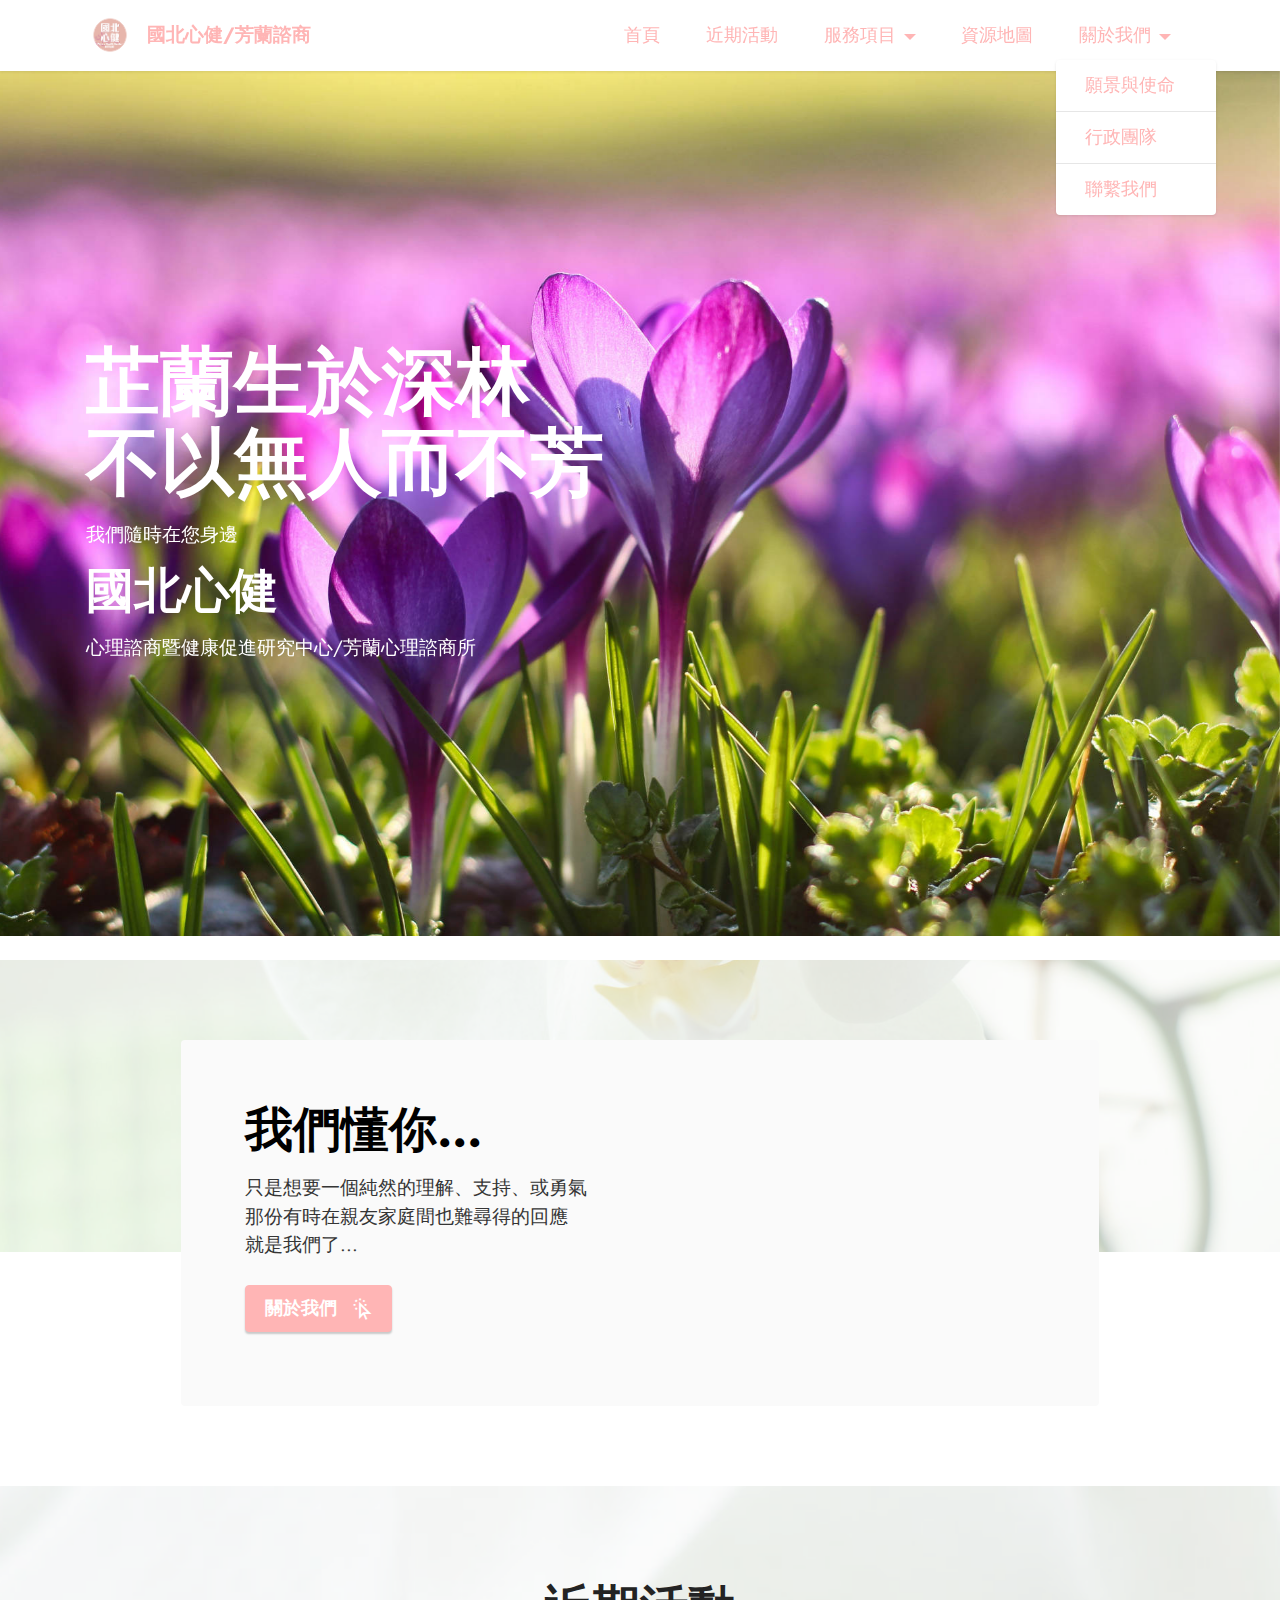
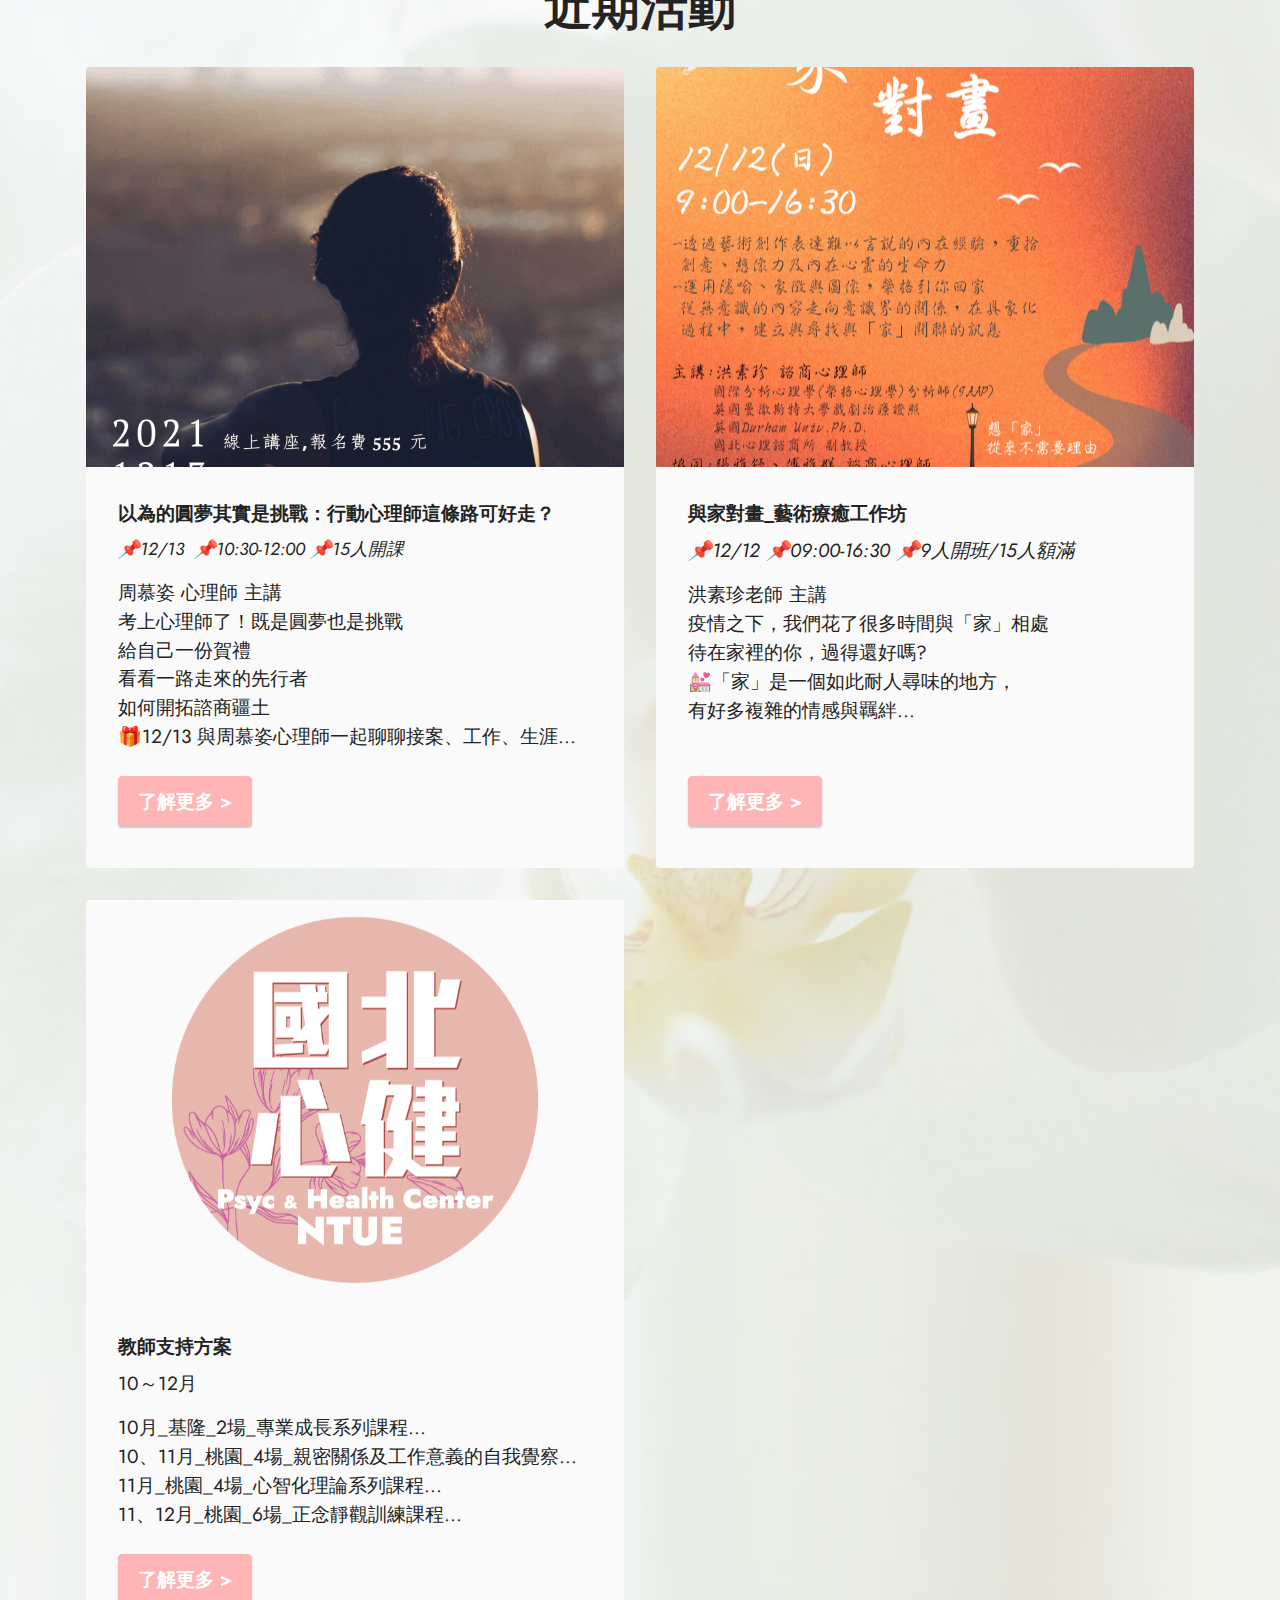
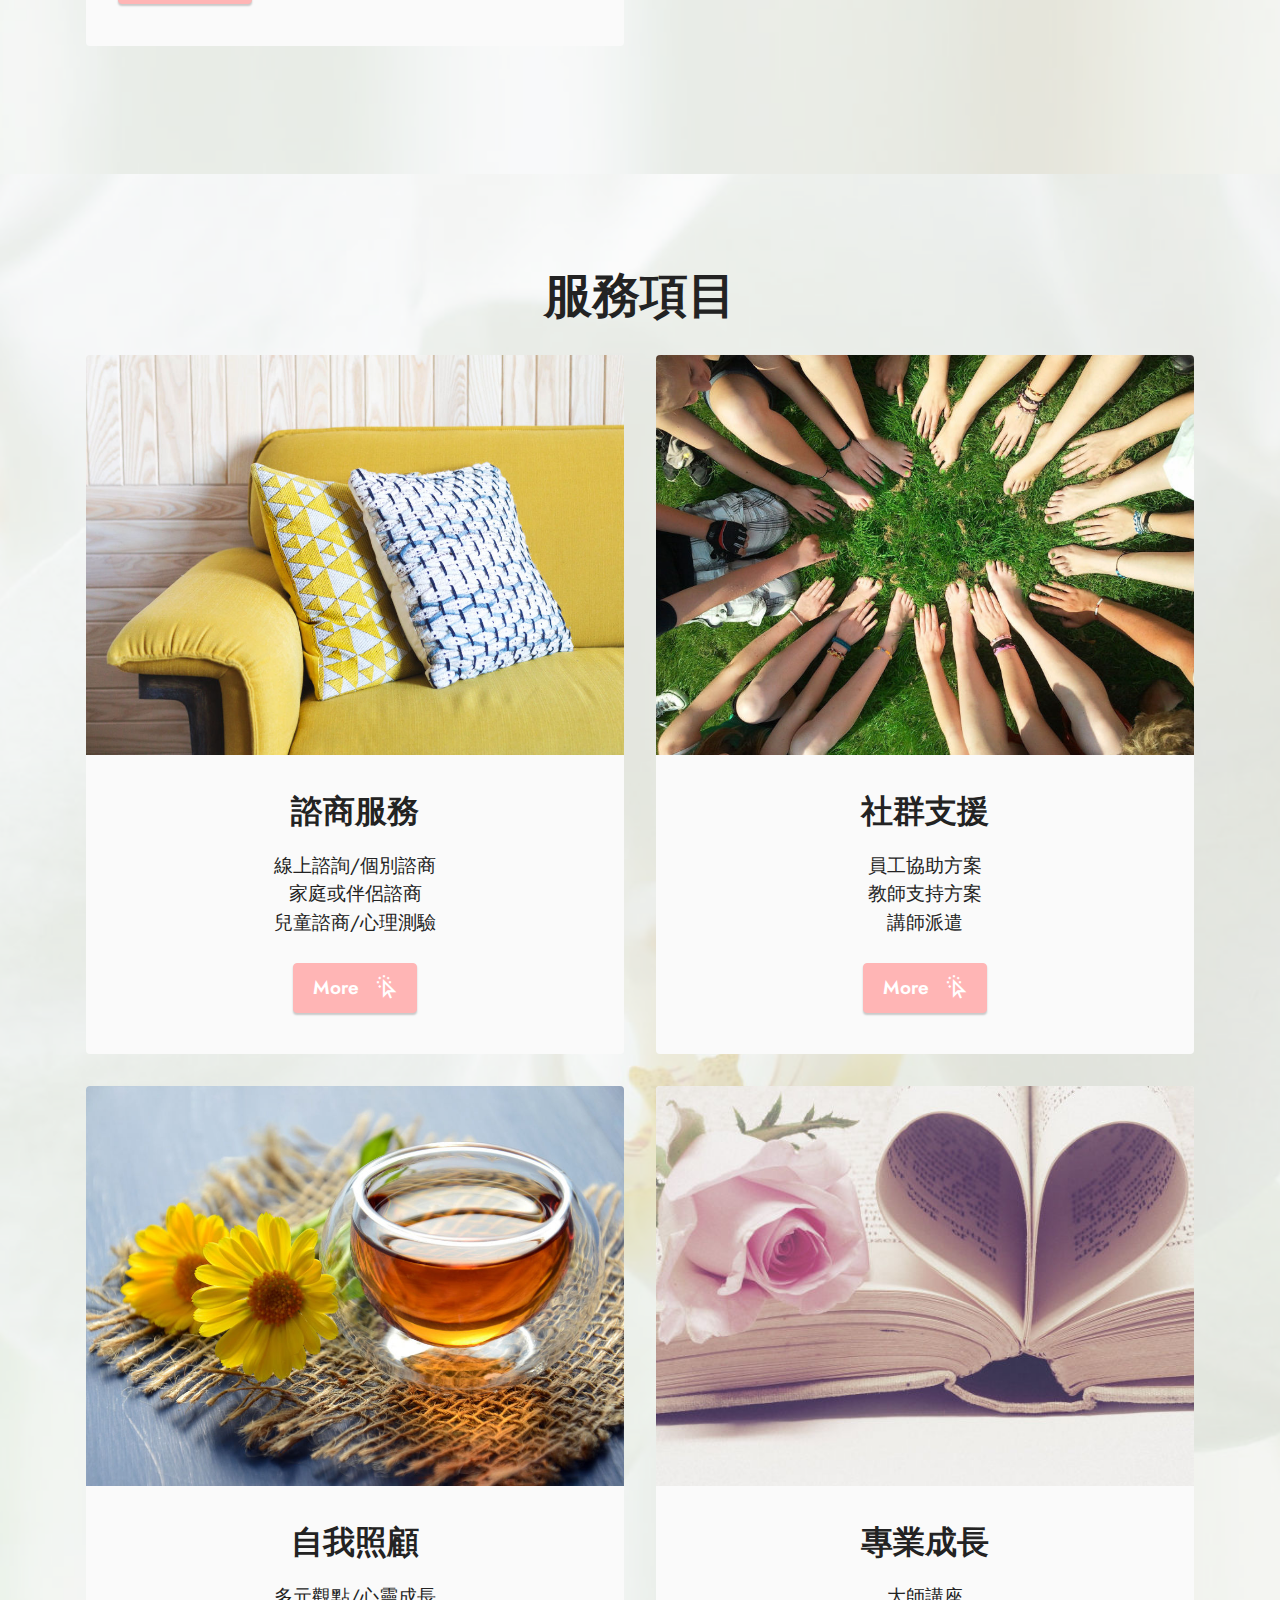
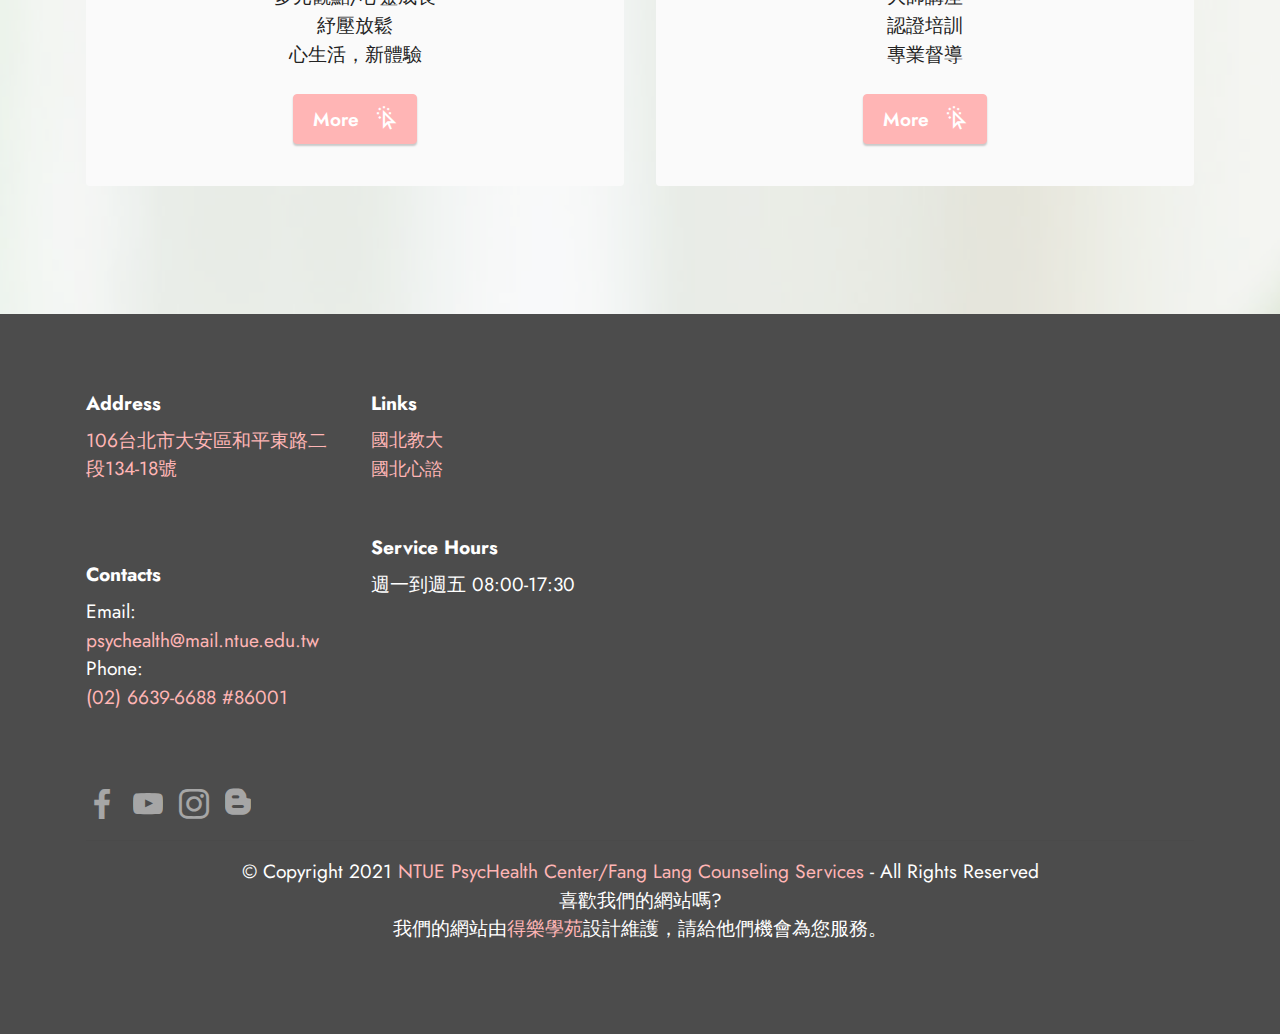
==== index.html @ 02381fa4 "1122-2" ====
<!DOCTYPE html>
<html  lang="en">
<head>
  
  <meta charset="UTF-8">
  <meta http-equiv="X-UA-Compatible" content="IE=edge">
  
  <meta name="twitter:card" content="summary_large_image"/>
  <meta name="twitter:image:src" content="assets/images/index-meta.png">
  <meta property="og:image" content="assets/images/index-meta.png">
  <meta name="twitter:title" content="國北心健">
  <meta name="viewport" content="width=device-width, initial-scale=1, minimum-scale=1">
  <link rel="shortcut icon" href="assets/images/logo-01.svg" type="image/x-icon">
  <meta name="description" content="">
  
  
  <title>國北心健</title>
  <link rel="stylesheet" href="assets/web/assets/mobirise-icons2/mobirise2.css">
  <link rel="stylesheet" href="assets/bootstrap/css/bootstrap.min.css">
  <link rel="stylesheet" href="assets/bootstrap/css/bootstrap-grid.min.css">
  <link rel="stylesheet" href="assets/bootstrap/css/bootstrap-reboot.min.css">
  <link rel="stylesheet" href="assets/parallax/jarallax.css">
  <link rel="stylesheet" href="assets/dropdown/css/style.css">
  <link rel="stylesheet" href="assets/socicon/css/styles.css">
  <link rel="stylesheet" href="assets/theme/css/style.css">
  <link rel="preload" href="https://fonts.googleapis.com/css?family=Jost:100,200,300,400,500,600,700,800,900,100i,200i,300i,400i,500i,600i,700i,800i,900i&display=swap" as="style" onload="this.onload=null;this.rel='stylesheet'">
  <noscript><link rel="stylesheet" href="https://fonts.googleapis.com/css?family=Jost:100,200,300,400,500,600,700,800,900,100i,200i,300i,400i,500i,600i,700i,800i,900i&display=swap"></noscript>
  <link rel="preload" as="style" href="assets/mobirise/css/mbr-additional.css"><link rel="stylesheet" href="assets/mobirise/css/mbr-additional.css" type="text/css">
  
  
  
  
</head>
<body>
  
  <section data-bs-version="5.1" class="menu menu1 cid-sPrVpOIwL7" once="menu" id="menu1-2h">
    

    <nav class="navbar navbar-dropdown navbar-fixed-top navbar-expand-lg">
        <div class="container">
            <div class="navbar-brand">
                <span class="navbar-logo">
                    <a href="index.html">
                        <img src="assets/images/logo-1-802x803.png" alt="" style="height: 3rem;">
                    </a>
                </span>
                <span class="navbar-caption-wrap"><a class="navbar-caption text-primary display-7" href="index.html">國北心健/芳蘭諮商</a></span>
            </div>
            <button class="navbar-toggler" type="button" data-toggle="collapse" data-bs-toggle="collapse" data-target="#navbarSupportedContent" data-bs-target="#navbarSupportedContent" aria-controls="navbarNavAltMarkup" aria-expanded="false" aria-label="Toggle navigation">
                <div class="hamburger">
                    <span></span>
                    <span></span>
                    <span></span>
                    <span></span>
                </div>
            </button>
            <div class="collapse navbar-collapse" id="navbarSupportedContent">
                <ul class="navbar-nav nav-dropdown nav-right" data-app-modern-menu="true"><li class="nav-item"><a class="nav-link link text-primary display-4" href="index.html#top">首頁</a></li>
                    <li class="nav-item"><a class="nav-link link text-primary display-4" href="index.html#近期活動">近期活動</a></li>
                    <li class="nav-item dropdown"><a class="nav-link link text-primary dropdown-toggle display-4" href="#" data-toggle="dropdown-submenu" data-bs-toggle="dropdown" data-bs-auto-close="outside" aria-expanded="false">服務項目</a><div class="dropdown-menu" aria-labelledby="dropdown-undefined"><div class="dropdown"><a class="text-primary dropdown-item dropdown-toggle display-4" href="#" data-toggle="dropdown-submenu" data-bs-toggle="dropdown" data-bs-auto-close="outside" aria-expanded="false">諮商服務</a><div class="dropdown-menu dropdown-submenu" aria-labelledby="dropdown-undefined"><a class="text-primary dropdown-item display-4" href="page4.html#服務內容">服務內容</a><a class="text-primary dropdown-item display-4" href="page4.html#心理諮商服務流程">服務流程</a><a class="text-primary dropdown-item display-4" href="page4.html#諮商Q&A">諮商Q&amp;A</a></div></div><a class="text-primary dropdown-item show display-4" href="page6.html#top" data-bs-auto-close="outside" aria-expanded="false">講座活動</a><a class="text-primary dropdown-item show display-4" href="page6.html#教師支持方案" data-bs-auto-close="outside" aria-expanded="false">教師支持方案<br></a><a class="text-primary dropdown-item show display-4" href="page5.html" data-bs-auto-close="outside" aria-expanded="false">社群支援</a></div>
                    </li><li class="nav-item"><a class="nav-link link text-primary display-4" href="page2.html">資源地圖</a></li><li class="nav-item dropdown"><a class="nav-link link text-primary dropdown-toggle show display-4" href="#" data-toggle="dropdown-submenu" data-bs-toggle="dropdown" data-bs-auto-close="outside" aria-expanded="false">關於我們</a><div class="dropdown-menu show" aria-labelledby="dropdown-undefined" data-bs-popper="none"><a class="text-primary dropdown-item display-4" href="page3.html#願景與使命">願景與使命</a><a class="text-primary dropdown-item display-4" href="page3.html#行政團隊">行政團隊</a><a class="text-primary dropdown-item display-4" href="page3.html#連繫我們">聯繫我們</a></div></li></ul>
                
                
            </div>
        </div>
    </nav>
</section>

<section data-bs-version="5.1" class="header1 cid-sM4gYycpMh mbr-fullscreen mbr-parallax-background" id="header1-1">

    

    

    <div class="container">
        <div class="row">
            <div class="col-12 col-lg-8">
                <h1 class="mbr-section-title mbr-fonts-style mb-3 display-1"><strong>芷蘭生於深林</strong><br><strong>不以無人而不芳</strong><strong><br></strong></h1>
                <p class="mbr-text mbr-fonts-style display-7">我們隨時在您身邊</p>
                <h2 class="mbr-section-subtitle mbr-fonts-style mb-3 display-2"><strong>
                        國北心健
                    </strong></h2>
                <p class="mbr-text mbr-fonts-style display-7">
                    心理諮商暨健康促進研究中心/芳蘭心理諮商所</p>
                
            </div>
        </div>
    </div>
</section>

<section data-bs-version="5.1" class="content15 cid-sM5eNSsK0U mbr-parallax-background" id="content15-9">

    

    <div class="mbr-overlay" style="opacity: 0.7; background-color: rgb(255, 255, 255);">
    </div>
    <div class="container">
        <div class="row justify-content-center">
            <div class="card col-md-12 col-lg-10">
                <div class="card-wrapper">
                    <div class="card-box align-left">
                        <h4 class="card-title mbr-fonts-style mbr-white mb-3 display-2">
                            <strong>我們懂你...</strong></h4>
                        <p class="mbr-text mbr-fonts-style display-7">只是想要一個純然的理解、支持、或勇氣
<br>那份有時在親友家庭間也難尋得的回應
<br>就是我們了...</p>
                        <div class="mbr-section-btn mt-3"><a class="btn btn-primary display-4" href="page3.html"><span class="mobi-mbri mobi-mbri-cursor-click mbr-iconfont mbr-iconfont-btn"></span>關於我們&nbsp;</a></div>
                    </div>
                </div>
            </div>
        </div>
    </div>
</section>

<section data-bs-version="5.1" class="features3 cid-sM5dj9mDRF" id="近期活動">
    
    <div class="mbr-overlay"></div>
    <div class="container">
        <div class="mbr-section-head">
            <h4 class="mbr-section-title mbr-fonts-style align-center mb-0 display-2">
                <strong>近期活動</strong></h4>
            
        </div>
        <div class="row mt-4">
            <div class="item features-image сol-12 col-md-6 col-lg-6">
                <div class="item-wrapper">
                    <div class="item-img">
                        <img src="assets/images/final-1076x1522.png" alt="">
                    </div>
                    <div class="item-content">
                        <h5 class="item-title mbr-fonts-style display-7"><strong>以為的圓夢其實是挑戰：行動心理師這條路可好走？</strong></h5>
                        <h6 class="item-subtitle mbr-fonts-style mt-1 display-4">
                            <em>📌12/13&nbsp; 📌10:30-12:00 📌15人開課</em></h6>
                        <p class="mbr-text mbr-fonts-style mt-3 display-7">周慕姿 心理師 主講<br>考上心理師了！既是圓夢也是挑戰
<br>給自己一份賀禮
<br>看看一路走來的先行者
<br>如何開拓諮商疆土
<br>🎁12/13 與周慕姿心理師一起聊聊接案、工作、生涯...<br></p>
                    </div>
                    <div class="mbr-section-btn item-footer mt-2"><a href="https://www.facebook.com/NTUEPsycHealth/posts/281958900607680" class="btn btn-primary item-btn display-7" target="_blank">了解更多 &gt;</a></div>
                </div>
            </div>
            <div class="item features-image сol-12 col-md-6 col-lg-6">
                <div class="item-wrapper">
                    <div class="item-img">
                        <img src="assets/images/12-1076x1435.png" alt="">
                    </div>
                    <div class="item-content">
                        <h5 class="item-title mbr-fonts-style display-7"><strong>與家對畫_藝術療癒工作坊</strong></h5>
                        <h6 class="item-subtitle mbr-fonts-style mt-1 display-7">
                            <em>📌12/12 📌09:00-16:30 📌9人開班/15人額滿</em></h6>
                        <p class="mbr-text mbr-fonts-style mt-3 display-7">洪素珍老師&nbsp;主講<br>疫情之下，我們花了很多時間與「家」相處
<br>待在家裡的你，過得還好嗎?
<br>💒「家」是一個如此耐人尋味的地方，
<br>有好多複雜的情感與羈絆...<br></p>
                    </div>
                    <div class="mbr-section-btn item-footer mt-2"><a href="https://forms.gle/s7F8WqteREDtQ9RR7" class="btn btn-primary item-btn display-7" target="_blank">了解更多 &gt;</a></div>
                </div>
            </div><div class="item features-image сol-12 col-md-6 col-lg-6">
                <div class="item-wrapper">
                    <div class="item-img">
                        <img src="assets/images/logo-1-802x803.png" alt="" data-slide-to="2" data-bs-slide-to="3">
                    </div>
                    <div class="item-content">
                        <h5 class="item-title mbr-fonts-style display-7"><strong>教師支持方案</strong></h5>
                        <h6 class="item-subtitle mbr-fonts-style mt-1 display-7">10～12月</h6>
                        <p class="mbr-text mbr-fonts-style mt-3 display-7">10月_基隆_2場_專業成長系列課程...<br>10、11月_桃園_4場_親密關係及工作意義的自我覺察...<br>11月_桃園_4場_心智化理論系列課程...<br>11、12月_桃園_6場_正念靜觀訓練課程...<br></p>
                    </div>
                    <div class="mbr-section-btn item-footer mt-2"><a href="page6.html#教師支持方案" class="btn btn-primary item-btn display-7" target="_blank">了解更多 &gt;</a></div>
                </div>
            </div>
            
        </div>
    </div>
</section>

<section data-bs-version="5.1" class="gallery3 cid-sM4heqoXi6" id="服務項目">
    
    <div class="mbr-overlay"></div>
    <div class="container">
        <div class="mbr-section-head">
            <h4 class="mbr-section-title mbr-fonts-style align-center mb-0 display-2">
                <strong>服務項目</strong>
            </h4>
            
        </div>
        <div class="row mt-4">
            <div class="item features-image сol-12 col-md-6 col-lg-6">
                <div class="item-wrapper">
                    <div class="item-img">
                        <img src="assets/images/qa-1076x717.jpg" alt="">
                    </div>
                    <div class="item-content">
                        <h5 class="item-title mbr-fonts-style display-5">
                            <strong>諮商服務</strong>
                        </h5>
                        
                        <p class="mbr-text mbr-fonts-style mt-3 display-7">線上諮詢/個別諮商
<br>家庭或伴侶諮商
<br>兒童諮商/​心理測驗<br></p>
                    </div>
                    <div class="mbr-section-btn item-footer mt-2"><a href="page4.html" class="btn btn-primary item-btn display-7" target="_blank"><span class="mobi-mbri mobi-mbri-cursor-click mbr-iconfont mbr-iconfont-btn"></span>More&nbsp;</a></div>
                </div>
            </div>
            <div class="item features-image сol-12 col-md-6 col-lg-6">
                <div class="item-wrapper">
                    <div class="item-img">
                        <img src="assets/images/mbr-816x612.jpg" alt="">
                    </div>
                    <div class="item-content">
                        <h5 class="item-title mbr-fonts-style display-5">
                            <strong>社群支援</strong>
                        </h5>
                        
                        <p class="mbr-text mbr-fonts-style mt-3 display-7">員工協助方案
<br>教師支持方案
<br>講師派遣<br></p>
                    </div>
                    <div class="mbr-section-btn item-footer mt-2"><a href="page5.html" class="btn btn-primary item-btn display-7" target="_blank"><span class="mobi-mbri mobi-mbri-cursor-click mbr-iconfont mbr-iconfont-btn"></span>More&nbsp;</a></div>
                </div>
            </div>
            <div class="item features-image сol-12 col-md-6 col-lg-6">
                <div class="item-wrapper">
                    <div class="item-img">
                        <img src="assets/images/mbr-1076x747.jpg" alt="">
                    </div>
                    <div class="item-content">
                        <h5 class="item-title mbr-fonts-style display-5">
                            <strong>自我照顧</strong>
                        </h5>
                        
                        <p class="mbr-text mbr-fonts-style mt-3 display-7">多元觀點​/心靈成長
<br>紓壓放鬆
<br>心生活，新體驗<br></p>
                    </div>
                    <div class="mbr-section-btn item-footer mt-2"><a href="page6.html#自我照顧" class="btn btn-primary item-btn display-7" target="_blank"><span class="mobi-mbri mobi-mbri-cursor-click mbr-iconfont mbr-iconfont-btn"></span>More&nbsp;</a></div>
                </div>
            </div>
            <div class="item features-image сol-12 col-md-6 col-lg-6">
                <div class="item-wrapper">
                    <div class="item-img">
                        <img src="assets/images/mbr-596x447.jpg" alt="" title="">
                    </div>
                    <div class="item-content">
                        <h5 class="item-title mbr-fonts-style display-5">
                            <strong>專業成長</strong>
                        </h5>
                        
                        <p class="mbr-text mbr-fonts-style mt-3 display-7">大師講座
<br>認證培訓
<br>​專業督導<br></p>
                    </div>
                    <div class="mbr-section-btn item-footer mt-2"><a href="page6.html#專業成長" class="btn btn-primary item-btn display-7" target="_blank"><span class="mobi-mbri mobi-mbri-cursor-click mbr-iconfont mbr-iconfont-btn"></span>More&nbsp;</a></div>
                </div>
            </div>
        </div>
    </div>
</section>

<section data-bs-version="5.1" class="footer6 cid-sMb2CddKvz mbr-parallax-background" once="footers" id="footer6-28">

    

    <div class="mbr-overlay" style="opacity: 0.7; background-color: rgb(0, 0, 0);"></div>

    <div class="container">
        <div class="row content mbr-white">
            <div class="col-12 col-md-3 mbr-fonts-style display-7">
                <h5 class="mbr-section-subtitle mbr-fonts-style mb-2 display-7">
                    <strong>Address</strong>
                </h5>
                <p class="mbr-text mbr-fonts-style display-7"><a href="https://goo.gl/maps/BftyVi6FdvNdYYbw5" class="text-primary" target="_blank">106台北市大安區和平東路二段134-18號</a></p> <br>
                <h5 class="mbr-section-subtitle mbr-fonts-style mb-2 mt-4 display-7">
                    <strong>Contacts</strong>
                </h5>
                <p class="mbr-text mbr-fonts-style mb-4 display-7">
                    Email: <a href="mailto:psychealth@mail.ntue.edu.tw" class="text-primary">psychealth@mail.ntue.edu.tw</a> <br>
                    Phone:<br> <a href="tel:(02) 6639-6688 #86001" class="text-primary">(02) 6639-6688 #86001</a><br></p>
            </div>
            <div class="col-12 col-md-3 mbr-fonts-style display-7">
                <h5 class="mbr-section-subtitle mbr-fonts-style mb-2 display-7">
                    <strong>Links</strong>
                </h5>
                <ul class="list mbr-fonts-style mb-4 display-4">
                    <li class="mbr-text item-wrap"><a href="https://www.ntue.edu.tw/" class="text-primary" target="_blank">國北教大</a></li>
                    <li class="mbr-text item-wrap"><a href="https://pac.ntue.edu.tw/" class="text-primary" target="_blank">國北心諮</a></li>
                </ul>
                <h5 class="mbr-section-subtitle mbr-fonts-style mb-2 mt-5 display-7"><strong>Service Hours</strong></h5>
                <p class="mbr-text mbr-fonts-style mb-4 display-7">
                    週一到週五 08:00-17:30
                </p>
            </div>
            <div class="col-12 col-md-6">
                <div class="google-map"><iframe frameborder="0" style="border:0" src="https://www.google.com/maps/embed/v1/place?key=AIzaSyDk89J4FSunMF33ruMVWJaJht_Ro0kvoXs&amp;q=國北心健" allowfullscreen=""></iframe></div>
            </div>
            <div class="col-md-6">
                <div class="social-list align-left">
                    <div class="soc-item">
                        <a href="https://www.facebook.com/NTUEPsycHealth" target="_blank">
                            <span class="mbr-iconfont mbr-iconfont-social socicon-facebook socicon" style="font-size: 30px;"></span>
                        </a>
                    </div>
                    <div class="soc-item">
                       <a href="https://www.youtube.com/channel/UCOvg7OqARxrU2XVtvmBgzjw/featured" target="_blank">
                            <span class="mbr-iconfont mbr-iconfont-social socicon-youtube socicon" style="font-size: 30px;"></span>
                        </a>
                    </div>
                    <div class="soc-item">
                         <a href="https://www.instagram.com/" target="_blank">
                            <span class="mbr-iconfont mbr-iconfont-social socicon-instagram socicon" style="font-size: 30px;"></span>
                        </a>
                    </div>
                    <div class="soc-item">
                        
                            <a href="https://www.blogger.com/about/" target="_blank"><span class="mbr-iconfont mbr-iconfont-social socicon-blogger socicon" style="font-size: 26px;"></span></a>
                        
                    </div>
                    
                    
                </div>
            </div>
        </div>
        <div class="footer-lower">
            <div class="media-container-row">
                <div class="col-sm-12">
                    <hr>
                </div>
            </div>
            <div class="col-sm-12 copyright pl-0">
                <p class="mbr-text mbr-fonts-style mbr-white display-7">
                    © Copyright 2021 <a href="index.html" class="text-primary">NTUE PsycHealth Center/Fang Lang Counseling Services</a> - All Rights Reserved<br>喜歡我們的網站嗎?
<br>我們的網站由<a href="https://dler.hopefulcityco.com/" class="text-primary" target="_blank">得樂學苑</a>設計維護，請給他們機會為您服務。<br></p>
            </div>
        </div>
    </div>
</section><section id="top-1" hidden><a href="https://mobirise.site"></a></section><script src="assets/bootstrap/js/bootstrap.bundle.min.js"></script>  <script src="assets/parallax/jarallax.js"></script>  <script src="assets/smoothscroll/smooth-scroll.js"></script>  <script src="assets/ytplayer/index.js"></script>  <script src="assets/dropdown/js/navbar-dropdown.js"></script>  <script src="assets/theme/js/script.js"></script>  
  
  
</body>
</html>
---- assets/web/assets/mobirise-icons2/mobirise2.css ----
@font-face {
  font-family: 'Moririse2';
  font-display: swap;
  src:  url('mobirise2.eot?f2bix4');
  src:  url('mobirise2.eot?f2bix4#iefix') format('embedded-opentype'),
    url('mobirise2.ttf?f2bix4') format('truetype'),
    url('mobirise2.woff?f2bix4') format('woff'),
    url('mobirise2.svg?f2bix4#mobirise2') format('svg');
  font-weight: normal;
  font-style: normal;
}

[class^="mobi-"], [class*=" mobi-"] {
  /* use !important to prevent issues with browser extensions that change fonts */
  font-family: 'Moririse2' !important;
  speak: none;
  font-style: normal;
  font-weight: normal;
  font-variant: normal;
  text-transform: none;
  line-height: 1;

  /* Better Font Rendering =========== */
  -webkit-font-smoothing: antialiased;
  -moz-osx-font-smoothing: grayscale;
}

.mobi-mbri-add-submenu:before {
  content: "\e900";
}
.mobi-mbri-alert:before {
  content: "\e901";
}
.mobi-mbri-align-center:before {
  content: "\e902";
}
.mobi-mbri-align-justify:before {
  content: "\e903";
}
.mobi-mbri-align-left:before {
  content: "\e904";
}
.mobi-mbri-align-right:before {
  content: "\e905";
}
.mobi-mbri-android:before {
  content: "\e906";
}
.mobi-mbri-apple:before {
  content: "\e907";
}
.mobi-mbri-arrow-down:before {
  content: "\e908";
}
.mobi-mbri-arrow-next:before {
  content: "\e909";
}
.mobi-mbri-arrow-prev:before {
  content: "\e90a";
}
.mobi-mbri-arrow-up:before {
  content: "\e90b";
}
.mobi-mbri-bold:before {
  content: "\e90c";
}
.mobi-mbri-bookmark:before {
  content: "\e90d";
}
.mobi-mbri-bootstrap:before {
  content: "\e90e";
}
.mobi-mbri-briefcase:before {
  content: "\e90f";
}
.mobi-mbri-browse:before {
  content: "\e910";
}
.mobi-mbri-bulleted-list:before {
  content: "\e911";
}
.mobi-mbri-calendar:before {
  content: "\e912";
}
.mobi-mbri-camera:before {
  content: "\e913";
}
.mobi-mbri-cart-add:before {
  content: "\e914";
}
.mobi-mbri-cart-full:before {
  content: "\e915";
}
.mobi-mbri-cash:before {
  content: "\e916";
}
.mobi-mbri-change-style:before {
  content: "\e917";
}
.mobi-mbri-chat:before {
  content: "\e918";
}
.mobi-mbri-clock:before {
  content: "\e919";
}
.mobi-mbri-close:before {
  content: "\e91a";
}
.mobi-mbri-cloud:before {
  content: "\e91b";
}
.mobi-mbri-code:before {
  content: "\e91c";
}
.mobi-mbri-contact-form:before {
  content: "\e91d";
}
.mobi-mbri-credit-card:before {
  content: "\e91e";
}
.mobi-mbri-cursor-click:before {
  content: "\e91f";
}
.mobi-mbri-cust-feedback:before {
  content: "\e920";
}
.mobi-mbri-database:before {
  content: "\e921";
}
.mobi-mbri-delivery:before {
  content: "\e922";
}
.mobi-mbri-desktop:before {
  content: "\e923";
}
.mobi-mbri-devices:before {
  content: "\e924";
}
.mobi-mbri-down:before {
  content: "\e925";
}
.mobi-mbri-download-2:before {
  content: "\e926";
}
.mobi-mbri-download:before {
  content: "\e927";
}
.mobi-mbri-drag-n-drop-2:before {
  content: "\e928";
}
.mobi-mbri-drag-n-drop:before {
  content: "\e929";
}
.mobi-mbri-edit-2:before {
  content: "\e92a";
}
.mobi-mbri-edit:before {
  content: "\e92b";
}
.mobi-mbri-error:before {
  content: "\e92c";
}
.mobi-mbri-extension:before {
  content: "\e92d";
}
.mobi-mbri-features:before {
  content: "\e92e";
}
.mobi-mbri-file:before {
  content: "\e92f";
}
.mobi-mbri-flag:before {
  content: "\e930";
}
.mobi-mbri-folder:before {
  content: "\e931";
}
.mobi-mbri-gift:before {
  content: "\e932";
}
.mobi-mbri-github:before {
  content: "\e933";
}
.mobi-mbri-globe-2:before {
  content: "\e934";
}
.mobi-mbri-globe:before {
  content: "\e935";
}
.mobi-mbri-growing-chart:before {
  content: "\e936";
}
.mobi-mbri-hearth:before {
  content: "\e937";
}
.mobi-mbri-help:before {
  content: "\e938";
}
.mobi-mbri-home:before {
  content: "\e939";
}
.mobi-mbri-hot-cup:before {
  content: "\e93a";
}
.mobi-mbri-idea:before {
  content: "\e93b";
}
.mobi-mbri-image-gallery:before {
  content: "\e93c";
}
.mobi-mbri-image-slider:before {
  content: "\e93d";
}
.mobi-mbri-info:before {
  content: "\e93e";
}
.mobi-mbri-italic:before {
  content: "\e93f";
}
.mobi-mbri-key:before {
  content: "\e940";
}
.mobi-mbri-laptop:before {
  content: "\e941";
}
.mobi-mbri-layers:before {
  content: "\e942";
}
.mobi-mbri-left-right:before {
  content: "\e943";
}
.mobi-mbri-left:before {
  content: "\e944";
}
.mobi-mbri-letter:before {
  content: "\e945";
}
.mobi-mbri-like:before {
  content: "\e946";
}
.mobi-mbri-link:before {
  content: "\e947";
}
.mobi-mbri-lock:before {
  content: "\e948";
}
.mobi-mbri-login:before {
  content: "\e949";
}
.mobi-mbri-logout:before {
  content: "\e94a";
}
.mobi-mbri-magic-stick:before {
  content: "\e94b";
}
.mobi-mbri-map-pin:before {
  content: "\e94c";
}
.mobi-mbri-menu:before {
  content: "\e94d";
}
.mobi-mbri-mobile-2:before {
  content: "\e94e";
}
.mobi-mbri-mobile-horizontal:before {
  content: "\e94f";
}
.mobi-mbri-mobile:before {
  content: "\e950";
}
.mobi-mbri-mobirise:before {
  content: "\e951";
}
.mobi-mbri-more-horizontal:before {
  content: "\e952";
}
.mobi-mbri-more-vertical:before {
  content: "\e953";
}
.mobi-mbri-music:before {
  content: "\e954";
}
.mobi-mbri-new-file:before {
  content: "\e955";
}
.mobi-mbri-numbered-list:before {
  content: "\e956";
}
.mobi-mbri-opened-folder:before {
  content: "\e957";
}
.mobi-mbri-pages:before {
  content: "\e958";
}
.mobi-mbri-paper-plane:before {
  content: "\e959";
}
.mobi-mbri-paperclip:before {
  content: "\e95a";
}
.mobi-mbri-phone:before {
  content: "\e95b";
}
.mobi-mbri-photo:before {
  content: "\e95c";
}
.mobi-mbri-photos:before {
  content: "\e95d";
}
.mobi-mbri-pin:before {
  content: "\e95e";
}
.mobi-mbri-play:before {
  content: "\e95f";
}
.mobi-mbri-plus:before {
  content: "\e960";
}
.mobi-mbri-preview:before {
  content: "\e961";
}
.mobi-mbri-print:before {
  content: "\e962";
}
.mobi-mbri-protect:before {
  content: "\e963";
}
.mobi-mbri-question:before {
  content: "\e964";
}
.mobi-mbri-quote-left:before {
  content: "\e965";
}
.mobi-mbri-quote-right:before {
  content: "\e966";
}
.mobi-mbri-redo:before {
  content: "\e967";
}
.mobi-mbri-refresh:before {
  content: "\e968";
}
.mobi-mbri-responsive-2:before {
  content: "\e969";
}
.mobi-mbri-responsive:before {
  content: "\e96a";
}
.mobi-mbri-right:before {
  content: "\e96b";
}
.mobi-mbri-rocket:before {
  content: "\e96c";
}
.mobi-mbri-sad-face:before {
  content: "\e96d";
}
.mobi-mbri-sale:before {
  content: "\e96e";
}
.mobi-mbri-save:before {
  content: "\e96f";
}
.mobi-mbri-search:before {
  content: "\e970";
}
.mobi-mbri-setting-2:before {
  content: "\e971";
}
.mobi-mbri-setting-3:before {
  content: "\e972";
}
.mobi-mbri-setting:before {
  content: "\e973";
}
.mobi-mbri-share:before {
  content: "\e974";
}
.mobi-mbri-shopping-bag:before {
  content: "\e975";
}
.mobi-mbri-shopping-basket:before {
  content: "\e976";
}
.mobi-mbri-shopping-cart:before {
  content: "\e977";
}
.mobi-mbri-sites:before {
  content: "\e978";
}
.mobi-mbri-smile-face:before {
  content: "\e979";
}
.mobi-mbri-speed:before {
  content: "\e97a";
}
.mobi-mbri-star:before {
  content: "\e97b";
}
.mobi-mbri-success:before {
  content: "\e97c";
}
.mobi-mbri-sun:before {
  content: "\e97d";
}
.mobi-mbri-sun2:before {
  content: "\e97e";
}
.mobi-mbri-tablet-vertical:before {
  content: "\e97f";
}
.mobi-mbri-tablet:before {
  content: "\e980";
}
.mobi-mbri-target:before {
  content: "\e981";
}
.mobi-mbri-timer:before {
  content: "\e982";
}
.mobi-mbri-to-ftp:before {
  content: "\e983";
}
.mobi-mbri-to-local-drive:before {
  content: "\e984";
}
.mobi-mbri-touch-swipe:before {
  content: "\e985";
}
.mobi-mbri-touch:before {
  content: "\e986";
}
.mobi-mbri-trash:before {
  content: "\e987";
}
.mobi-mbri-underline:before {
  content: "\e988";
}
.mobi-mbri-undo:before {
  content: "\e989";
}
.mobi-mbri-unlink:before {
  content: "\e98a";
}
.mobi-mbri-unlock:before {
  content: "\e98b";
}
.mobi-mbri-up-down:before {
  content: "\e98c";
}
.mobi-mbri-up:before {
  content: "\e98d";
}
.mobi-mbri-update:before {
  content: "\e98e";
}
.mobi-mbri-upload-2:before {
  content: "\e98f";
}
.mobi-mbri-upload:before {
  content: "\e990";
}
.mobi-mbri-user-2:before {
  content: "\e991";
}
.mobi-mbri-user:before {
  content: "\e992";
}
.mobi-mbri-users:before {
  content: "\e993";
}
.mobi-mbri-video-play:before {
  content: "\e994";
}
.mobi-mbri-video:before {
  content: "\e995";
}
.mobi-mbri-watch:before {
  content: "\e996";
}
.mobi-mbri-website-theme-2:before {
  content: "\e997";
}
.mobi-mbri-website-theme:before {
  content: "\e998";
}
.mobi-mbri-wifi:before {
  content: "\e999";
}
.mobi-mbri-windows:before {
  content: "\e99a";
}
.mobi-mbri-zoom-in:before {
  content: "\e99b";
}
.mobi-mbri-zoom-out:before {
  content: "\e99c";
}
---- assets/parallax/jarallax.css ----
.jarallax {
    position: relative;
    z-index: 0;
}
.jarallax > .jarallax-img {
    position: absolute;
    object-fit: cover;
    /* support for plugin https://github.com/bfred-it/object-fit-images */
    font-family: 'object-fit: cover;';
    top: 0;
    left: 0;
    width: 100%;
    height: 100%;
    z-index: -1;
}
---- assets/dropdown/css/style.css ----
.navbar-dropdown {
  left: 0;
  padding: 0;
  position: absolute;
  right: 0;
  top: 0;
  transition: all 0.45s ease;
  z-index: 1030;
  background: #282828; }
  .navbar-dropdown .navbar-logo {
    margin-right: 0.8rem;
    transition: margin 0.3s ease-in-out;
    vertical-align: middle; }
    .navbar-dropdown .navbar-logo img {
      height: 3.125rem;
      transition: all 0.3s ease-in-out; }
    .navbar-dropdown .navbar-logo.mbr-iconfont {
      font-size: 3.125rem;
      line-height: 3.125rem; }
  .navbar-dropdown .navbar-caption {
    font-weight: 700;
    white-space: normal;
    vertical-align: -4px;
    line-height: 3.125rem !important; }
    .navbar-dropdown .navbar-caption, .navbar-dropdown .navbar-caption:hover {
      color: inherit;
      text-decoration: none; }
  .navbar-dropdown .mbr-iconfont + .navbar-caption {
    vertical-align: -1px; }
  .navbar-dropdown.navbar-fixed-top {
    position: fixed; }
  .navbar-dropdown .navbar-brand span {
    vertical-align: -4px; }
  .navbar-dropdown.bg-color.transparent {
    background: none; }
  .navbar-dropdown.navbar-short .navbar-brand {
    padding: 0.625rem 0; }
    .navbar-dropdown.navbar-short .navbar-brand span {
      vertical-align: -1px; }
  .navbar-dropdown.navbar-short .navbar-caption {
    line-height: 2.375rem !important;
    vertical-align: -2px; }
  .navbar-dropdown.navbar-short .navbar-logo {
    margin-right: 0.5rem; }
    .navbar-dropdown.navbar-short .navbar-logo img {
      height: 2.375rem; }
    .navbar-dropdown.navbar-short .navbar-logo.mbr-iconfont {
      font-size: 2.375rem;
      line-height: 2.375rem; }
  .navbar-dropdown.navbar-short .mbr-table-cell {
    height: 3.625rem; }
  .navbar-dropdown .navbar-close {
    left: 0.6875rem;
    position: fixed;
    top: 0.75rem;
    z-index: 1000; }
  .navbar-dropdown .hamburger-icon {
    content: "";
    display: inline-block;
    vertical-align: middle;
    width: 16px;
    -webkit-box-shadow: 0 -6px 0 1px #282828,0 0 0 1px #282828,0 6px 0 1px #282828;
    -moz-box-shadow: 0 -6px 0 1px #282828,0 0 0 1px #282828,0 6px 0 1px #282828;
    box-shadow: 0 -6px 0 1px #282828,0 0 0 1px #282828,0 6px 0 1px #282828; }

.dropdown-menu .dropdown-toggle[data-toggle="dropdown-submenu"]::after {
  border-bottom: 0.35em solid transparent;
  border-left: 0.35em solid;
  border-right: 0;
  border-top: 0.35em solid transparent;
  margin-left: 0.3rem; }

.dropdown-menu .dropdown-item:focus {
  outline: 0; }

.nav-dropdown {
  font-size: 0.75rem;
  font-weight: 500;
  height: auto !important; }
  .nav-dropdown .nav-btn {
    padding-left: 1rem; }
  .nav-dropdown .link {
    margin: .667em 1.667em;
    font-weight: 500;
    padding: 0;
    transition: color .2s ease-in-out; }
    .nav-dropdown .link.dropdown-toggle {
      margin-right: 2.583em; }
      .nav-dropdown .link.dropdown-toggle::after {
        margin-left: .25rem;
        border-top: 0.35em solid;
        border-right: 0.35em solid transparent;
        border-left: 0.35em solid transparent;
        border-bottom: 0; }
      .nav-dropdown .link.dropdown-toggle[aria-expanded="true"] {
        margin: 0;
        padding: 0.667em 3.263em  0.667em 1.667em; }
  .nav-dropdown .link::after,
  .nav-dropdown .dropdown-item::after {
    color: inherit; }
  .nav-dropdown .btn {
    font-size: 0.75rem;
    font-weight: 700;
    letter-spacing: 0;
    margin-bottom: 0;
    padding-left: 1.25rem;
    padding-right: 1.25rem; }
  .nav-dropdown .dropdown-menu {
    border-radius: 0;
    border: 0;
    left: 0;
    margin: 0;
    padding-bottom: 1.25rem;
    padding-top: 1.25rem;
    position: relative; }
  .nav-dropdown .dropdown-submenu {
    margin-left: 0.125rem;
    top: 0; }
  .nav-dropdown .dropdown-item {
    font-weight: 500;
    line-height: 2;
    padding: 0.3846em 4.615em 0.3846em 1.5385em;
    position: relative;
    transition: color .2s ease-in-out, background-color .2s ease-in-out; }
    .nav-dropdown .dropdown-item::after {
      margin-top: -0.3077em;
      position: absolute;
      right: 1.1538em;
      top: 50%; }
    .nav-dropdown .dropdown-item:focus, .nav-dropdown .dropdown-item:hover {
      background: none; }

@media (max-width: 767px) {
  .nav-dropdown.navbar-toggleable-sm {
    bottom: 0;
    display: none;
    left: 0;
    overflow-x: hidden;
    position: fixed;
    top: 0;
    transform: translateX(-100%);
    -ms-transform: translateX(-100%);
    -webkit-transform: translateX(-100%);
    width: 18.75rem;
    z-index: 999; } }
.nav-dropdown.navbar-toggleable-xl {
  bottom: 0;
  display: none;
  left: 0;
  overflow-x: hidden;
  position: fixed;
  top: 0;
  transform: translateX(-100%);
  -ms-transform: translateX(-100%);
  -webkit-transform: translateX(-100%);
  width: 18.75rem;
  z-index: 999; }

.nav-dropdown-sm {
  display: block !important;
  overflow-x: hidden;
  overflow: auto;
  padding-top: 3.875rem; }
  .nav-dropdown-sm::after {
    content: "";
    display: block;
    height: 3rem;
    width: 100%; }
  .nav-dropdown-sm.collapse.in ~ .navbar-close {
    display: block !important; }
  .nav-dropdown-sm.collapsing, .nav-dropdown-sm.collapse.in {
    transform: translateX(0);
    -ms-transform: translateX(0);
    -webkit-transform: translateX(0);
    transition: all 0.25s ease-out;
    -webkit-transition: all 0.25s ease-out;
    background: #282828; }
  .nav-dropdown-sm.collapsing[aria-expanded="false"] {
    transform: translateX(-100%);
    -ms-transform: translateX(-100%);
    -webkit-transform: translateX(-100%); }
  .nav-dropdown-sm .nav-item {
    display: block;
    margin-left: 0 !important;
    padding-left: 0; }
  .nav-dropdown-sm .link,
  .nav-dropdown-sm .dropdown-item {
    border-top: 1px dotted rgba(255, 255, 255, 0.1);
    font-size: 0.8125rem;
    line-height: 1.6;
    margin: 0 !important;
    padding: 0.875rem 2.4rem 0.875rem 1.5625rem !important;
    position: relative;
    white-space: normal; }
    .nav-dropdown-sm .link:focus, .nav-dropdown-sm .link:hover,
    .nav-dropdown-sm .dropdown-item:focus,
    .nav-dropdown-sm .dropdown-item:hover {
      background: rgba(0, 0, 0, 0.2) !important;
      color: #c0a375; }
  .nav-dropdown-sm .nav-btn {
    position: relative;
    padding: 1.5625rem 1.5625rem 0 1.5625rem; }
    .nav-dropdown-sm .nav-btn::before {
      border-top: 1px dotted rgba(255, 255, 255, 0.1);
      content: "";
      left: 0;
      position: absolute;
      top: 0;
      width: 100%; }
    .nav-dropdown-sm .nav-btn + .nav-btn {
      padding-top: 0.625rem; }
      .nav-dropdown-sm .nav-btn + .nav-btn::before {
        display: none; }
  .nav-dropdown-sm .btn {
    padding: 0.625rem 0; }
  .nav-dropdown-sm .dropdown-toggle[data-toggle="dropdown-submenu"]::after {
    margin-left: .25rem;
    border-top: 0.35em solid;
    border-right: 0.35em solid transparent;
    border-left: 0.35em solid transparent;
    border-bottom: 0; }
  .nav-dropdown-sm .dropdown-toggle[data-toggle="dropdown-submenu"][aria-expanded="true"]::after {
    border-top: 0;
    border-right: 0.35em solid transparent;
    border-left: 0.35em solid transparent;
    border-bottom: 0.35em solid; }
  .nav-dropdown-sm .dropdown-menu {
    margin: 0;
    padding: 0;
    position: relative;
    top: 0;
    left: 0;
    width: 100%;
    border: 0;
    float: none;
    border-radius: 0;
    background: none; }
  .nav-dropdown-sm .dropdown-submenu {
    left: 100%;
    margin-left: 0.125rem;
    margin-top: -1.25rem;
    top: 0; }

.navbar-toggleable-sm .nav-dropdown .dropdown-menu {
  position: absolute; }

.navbar-toggleable-sm .nav-dropdown .dropdown-submenu {
  left: 100%;
  margin-left: 0.125rem;
  margin-top: -1.25rem;
  top: 0; }

.navbar-toggleable-sm.opened .nav-dropdown .dropdown-menu {
  position: relative; }

.navbar-toggleable-sm.opened .nav-dropdown .dropdown-submenu {
  left: 0;
  margin-left: 00rem;
  margin-top: 0rem;
  top: 0; }

.is-builder .nav-dropdown.collapsing {
  transition: none !important; }
---- assets/socicon/css/styles.css ----
@charset "UTF-8";

@font-face {
  font-family: 'Socicon';
  src:  url('../fonts/socicon.eot');
  src:  url('../fonts/socicon.eot?#iefix') format('embedded-opentype'),
    url('../fonts/socicon.woff2') format('woff2'),
    url('../fonts/socicon.ttf') format('truetype'),
    url('../fonts/socicon.woff') format('woff'),
    url('../fonts/socicon.svg#socicon') format('svg');
  font-weight: normal;
  font-style: normal;
  font-display: swap;
}

[data-icon]:before {
  font-family: "socicon" !important;
  content: attr(data-icon);
  font-style: normal !important;
  font-weight: normal !important;
  font-variant: normal !important;
  text-transform: none !important;
  speak: none;
  line-height: 1;
  -webkit-font-smoothing: antialiased;
  -moz-osx-font-smoothing: grayscale;
}

[class^="socicon-"], [class*=" socicon-"] {
  /* use !important to prevent issues with browser extensions that change fonts */
  font-family: 'Socicon' !important;
  speak: none;
  font-style: normal;
  font-weight: normal;
  font-variant: normal;
  text-transform: none;
  line-height: 1;

  /* Better Font Rendering =========== */
  -webkit-font-smoothing: antialiased;
  -moz-osx-font-smoothing: grayscale;
}

.socicon-eitaa:before {
  content: "\e97c";
}
.socicon-soroush:before {
  content: "\e97d";
}
.socicon-bale:before {
  content: "\e97e";
}
.socicon-zazzle:before {
  content: "\e97b";
}
.socicon-society6:before {
  content: "\e97a";
}
.socicon-redbubble:before {
  content: "\e979";
}
.socicon-avvo:before {
  content: "\e978";
}
.socicon-stitcher:before {
  content: "\e977";
}
.socicon-googlehangouts:before {
  content: "\e974";
}
.socicon-dlive:before {
  content: "\e975";
}
.socicon-vsco:before {
  content: "\e976";
}
.socicon-flipboard:before {
  content: "\e973";
}
.socicon-ubuntu:before {
  content: "\e958";
}
.socicon-artstation:before {
  content: "\e959";
}
.socicon-invision:before {
  content: "\e95a";
}
.socicon-torial:before {
  content: "\e95b";
}
.socicon-collectorz:before {
  content: "\e95c";
}
.socicon-seenthis:before {
  content: "\e95d";
}
.socicon-googleplaymusic:before {
  content: "\e95e";
}
.socicon-debian:before {
  content: "\e95f";
}
.socicon-filmfreeway:before {
  content: "\e960";
}
.socicon-gnome:before {
  content: "\e961";
}
.socicon-itchio:before {
  content: "\e962";
}
.socicon-jamendo:before {
  content: "\e963";
}
.socicon-mix:before {
  content: "\e964";
}
.socicon-sharepoint:before {
  content: "\e965";
}
.socicon-tinder:before {
  content: "\e966";
}
.socicon-windguru:before {
  content: "\e967";
}
.socicon-cdbaby:before {
  content: "\e968";
}
.socicon-elementaryos:before {
  content: "\e969";
}
.socicon-stage32:before {
  content: "\e96a";
}
.socicon-tiktok:before {
  content: "\e96b";
}
.socicon-gitter:before {
  content: "\e96c";
}
.socicon-letterboxd:before {
  content: "\e96d";
}
.socicon-threema:before {
  content: "\e96e";
}
.socicon-splice:before {
  content: "\e96f";
}
.socicon-metapop:before {
  content: "\e970";
}
.socicon-naver:before {
  content: "\e971";
}
.socicon-remote:before {
  content: "\e972";
}
.socicon-internet:before {
  content: "\e957";
}
.socicon-moddb:before {
  content: "\e94b";
}
.socicon-indiedb:before {
  content: "\e94c";
}
.socicon-traxsource:before {
  content: "\e94d";
}
.socicon-gamefor:before {
  content: "\e94e";
}
.socicon-pixiv:before {
  content: "\e94f";
}
.socicon-myanimelist:before {
  content: "\e950";
}
.socicon-blackberry:before {
  content: "\e951";
}
.socicon-wickr:before {
  content: "\e952";
}
.socicon-spip:before {
  content: "\e953";
}
.socicon-napster:before {
  content: "\e954";
}
.socicon-beatport:before {
  content: "\e955";
}
.socicon-hackerone:before {
  content: "\e956";
}
.socicon-hackernews:before {
  content: "\e946";
}
.socicon-smashwords:before {
  content: "\e947";
}
.socicon-kobo:before {
  content: "\e948";
}
.socicon-bookbub:before {
  content: "\e949";
}
.socicon-mailru:before {
  content: "\e94a";
}
.socicon-gitlab:before {
  content: "\e945";
}
.socicon-instructables:before {
  content: "\e944";
}
.socicon-portfolio:before {
  content: "\e943";
}
.socicon-codered:before {
  content: "\e940";
}
.socicon-origin:before {
  content: "\e941";
}
.socicon-nextdoor:before {
  content: "\e942";
}
.socicon-udemy:before {
  content: "\e93f";
}
.socicon-livemaster:before {
  content: "\e93e";
}
.socicon-crunchbase:before {
  content: "\e93b";
}
.socicon-homefy:before {
  content: "\e93c";
}
.socicon-calendly:before {
  content: "\e93d";
}
.socicon-realtor:before {
  content: "\e90f";
}
.socicon-tidal:before {
  content: "\e910";
}
.socicon-qobuz:before {
  content: "\e911";
}
.socicon-natgeo:before {
  content: "\e912";
}
.socicon-mastodon:before {
  content: "\e913";
}
.socicon-unsplash:before {
  content: "\e914";
}
.socicon-homeadvisor:before {
  content: "\e915";
}
.socicon-angieslist:before {
  content: "\e916";
}
.socicon-codepen:before {
  content: "\e917";
}
.socicon-slack:before {
  content: "\e918";
}
.socicon-openaigym:before {
  content: "\e919";
}
.socicon-logmein:before {
  content: "\e91a";
}
.socicon-fiverr:before {
  content: "\e91b";
}
.socicon-gotomeeting:before {
  content: "\e91c";
}
.socicon-aliexpress:before {
  content: "\e91d";
}
.socicon-guru:before {
  content: "\e91e";
}
.socicon-appstore:before {
  content: "\e91f";
}
.socicon-homes:before {
  content: "\e920";
}
.socicon-zoom:before {
  content: "\e921";
}
.socicon-alibaba:before {
  content: "\e922";
}
.socicon-craigslist:before {
  content: "\e923";
}
.socicon-wix:before {
  content: "\e924";
}
.socicon-redfin:before {
  content: "\e925";
}
.socicon-googlecalendar:before {
  content: "\e926";
}
.socicon-shopify:before {
  content: "\e927";
}
.socicon-freelancer:before {
  content: "\e928";
}
.socicon-seedrs:before {
  content: "\e929";
}
.socicon-bing:before {
  content: "\e92a";
}
.socicon-doodle:before {
  content: "\e92b";
}
.socicon-bonanza:before {
  content: "\e92c";
}
.socicon-squarespace:before {
  content: "\e92d";
}
.socicon-toptal:before {
  content: "\e92e";
}
.socicon-gust:before {
  content: "\e92f";
}
.socicon-ask:before {
  content: "\e930";
}
.socicon-trulia:before {
  content: "\e931";
}
.socicon-loomly:before {
  content: "\e932";
}
.socicon-ghost:before {
  content: "\e933";
}
.socicon-upwork:before {
  content: "\e934";
}
.socicon-fundable:before {
  content: "\e935";
}
.socicon-booking:before {
  content: "\e936";
}
.socicon-googlemaps:before {
  content: "\e937";
}
.socicon-zillow:before {
  content: "\e938";
}
.socicon-niconico:before {
  content: "\e939";
}
.socicon-toneden:before {
  content: "\e93a";
}
.socicon-augment:before {
  content: "\e908";
}
.socicon-bitbucket:before {
  content: "\e909";
}
.socicon-fyuse:before {
  content: "\e90a";
}
.socicon-yt-gaming:before {
  content: "\e90b";
}
.socicon-sketchfab:before {
  content: "\e90c";
}
.socicon-mobcrush:before {
  content: "\e90d";
}
.socicon-microsoft:before {
  content: "\e90e";
}
.socicon-pandora:before {
  content: "\e907";
}
.socicon-messenger:before {
  content: "\e906";
}
.socicon-gamewisp:before {
  content: "\e905";
}
.socicon-bloglovin:before {
  content: "\e904";
}
.socicon-tunein:before {
  content: "\e903";
}
.socicon-gamejolt:before {
  content: "\e901";
}
.socicon-trello:before {
  content: "\e902";
}
.socicon-spreadshirt:before {
  content: "\e900";
}
.socicon-500px:before {
  content: "\e000";
}
.socicon-8tracks:before {
  content: "\e001";
}
.socicon-airbnb:before {
  content: "\e002";
}
.socicon-alliance:before {
  content: "\e003";
}
.socicon-amazon:before {
  content: "\e004";
}
.socicon-amplement:before {
  content: "\e005";
}
.socicon-android:before {
  content: "\e006";
}
.socicon-angellist:before {
  content: "\e007";
}
.socicon-apple:before {
  content: "\e008";
}
.socicon-appnet:before {
  content: "\e009";
}
.socicon-baidu:before {
  content: "\e00a";
}
.socicon-bandcamp:before {
  content: "\e00b";
}
.socicon-battlenet:before {
  content: "\e00c";
}
.socicon-mixer:before {
  content: "\e00d";
}
.socicon-bebee:before {
  content: "\e00e";
}
.socicon-bebo:before {
  content: "\e00f";
}
.socicon-behance:before {
  content: "\e010";
}
.socicon-blizzard:before {
  content: "\e011";
}
.socicon-blogger:before {
  content: "\e012";
}
.socicon-buffer:before {
  content: "\e013";
}
.socicon-chrome:before {
  content: "\e014";
}
.socicon-coderwall:before {
  content: "\e015";
}
.socicon-curse:before {
  content: "\e016";
}
.socicon-dailymotion:before {
  content: "\e017";
}
.socicon-deezer:before {
  content: "\e018";
}
.socicon-delicious:before {
  content: "\e019";
}
.socicon-deviantart:before {
  content: "\e01a";
}
.socicon-diablo:before {
  content: "\e01b";
}
.socicon-digg:before {
  content: "\e01c";
}
.socicon-discord:before {
  content: "\e01d";
}
.socicon-disqus:before {
  content: "\e01e";
}
.socicon-douban:before {
  content: "\e01f";
}
.socicon-draugiem:before {
  content: "\e020";
}
.socicon-dribbble:before {
  content: "\e021";
}
.socicon-drupal:before {
  content: "\e022";
}
.socicon-ebay:before {
  content: "\e023";
}
.socicon-ello:before {
  content: "\e024";
}
.socicon-endomodo:before {
  content: "\e025";
}
.socicon-envato:before {
  content: "\e026";
}
.socicon-etsy:before {
  content: "\e027";
}
.socicon-facebook:before {
  content: "\e028";
}
.socicon-feedburner:before {
  content: "\e029";
}
.socicon-filmweb:before {
  content: "\e02a";
}
.socicon-firefox:before {
  content: "\e02b";
}
.socicon-flattr:before {
  content: "\e02c";
}
.socicon-flickr:before {
  content: "\e02d";
}
.socicon-formulr:before {
  content: "\e02e";
}
.socicon-forrst:before {
  content: "\e02f";
}
.socicon-foursquare:before {
  content: "\e030";
}
.socicon-friendfeed:before {
  content: "\e031";
}
.socicon-github:before {
  content: "\e032";
}
.socicon-goodreads:before {
  content: "\e033";
}
.socicon-google:before {
  content: "\e034";
}
.socicon-googlescholar:before {
  content: "\e035";
}
.socicon-googlegroups:before {
  content: "\e036";
}
.socicon-googlephotos:before {
  content: "\e037";
}
.socicon-googleplus:before {
  content: "\e038";
}
.socicon-grooveshark:before {
  content: "\e039";
}
.socicon-hackerrank:before {
  content: "\e03a";
}
.socicon-hearthstone:before {
  content: "\e03b";
}
.socicon-hellocoton:before {
  content: "\e03c";
}
.socicon-heroes:before {
  content: "\e03d";
}
.socicon-smashcast:before {
  content: "\e03e";
}
.socicon-horde:before {
  content: "\e03f";
}
.socicon-houzz:before {
  content: "\e040";
}
.socicon-icq:before {
  content: "\e041";
}
.socicon-identica:before {
  content: "\e042";
}
.socicon-imdb:before {
  content: "\e043";
}
.socicon-instagram:before {
  content: "\e044";
}
.socicon-issuu:before {
  content: "\e045";
}
.socicon-istock:before {
  content: "\e046";
}
.socicon-itunes:before {
  content: "\e047";
}
.socicon-keybase:before {
  content: "\e048";
}
.socicon-lanyrd:before {
  content: "\e049";
}
.socicon-lastfm:before {
  content: "\e04a";
}
.socicon-line:before {
  content: "\e04b";
}
.socicon-linkedin:before {
  content: "\e04c";
}
.socicon-livejournal:before {
  content: "\e04d";
}
.socicon-lyft:before {
  content: "\e04e";
}
.socicon-macos:before {
  content: "\e04f";
}
.socicon-mail:before {
  content: "\e050";
}
.socicon-medium:before {
  content: "\e051";
}
.socicon-meetup:before {
  content: "\e052";
}
.socicon-mixcloud:before {
  content: "\e053";
}
.socicon-modelmayhem:before {
  content: "\e054";
}
.socicon-mumble:before {
  content: "\e055";
}
.socicon-myspace:before {
  content: "\e056";
}
.socicon-newsvine:before {
  content: "\e057";
}
.socicon-nintendo:before {
  content: "\e058";
}
.socicon-npm:before {
  content: "\e059";
}
.socicon-odnoklassniki:before {
  content: "\e05a";
}
.socicon-openid:before {
  content: "\e05b";
}
.socicon-opera:before {
  content: "\e05c";
}
.socicon-outlook:before {
  content: "\e05d";
}
.socicon-overwatch:before {
  content: "\e05e";
}
.socicon-patreon:before {
  content: "\e05f";
}
.socicon-paypal:before {
  content: "\e060";
}
.socicon-periscope:before {
  content: "\e061";
}
.socicon-persona:before {
  content: "\e062";
}
.socicon-pinterest:before {
  content: "\e063";
}
.socicon-play:before {
  content: "\e064";
}
.socicon-player:before {
  content: "\e065";
}
.socicon-playstation:before {
  content: "\e066";
}
.socicon-pocket:before {
  content: "\e067";
}
.socicon-qq:before {
  content: "\e068";
}
.socicon-quora:before {
  content: "\e069";
}
.socicon-raidcall:before {
  content: "\e06a";
}
.socicon-ravelry:before {
  content: "\e06b";
}
.socicon-reddit:before {
  content: "\e06c";
}
.socicon-renren:before {
  content: "\e06d";
}
.socicon-researchgate:before {
  content: "\e06e";
}
.socicon-residentadvisor:before {
  content: "\e06f";
}
.socicon-reverbnation:before {
  content: "\e070";
}
.socicon-rss:before {
  content: "\e071";
}
.socicon-sharethis:before {
  content: "\e072";
}
.socicon-skype:before {
  content: "\e073";
}
.socicon-slideshare:before {
  content: "\e074";
}
.socicon-smugmug:before {
  content: "\e075";
}
.socicon-snapchat:before {
  content: "\e076";
}
.socicon-songkick:before {
  content: "\e077";
}
.socicon-soundcloud:before {
  content: "\e078";
}
.socicon-spotify:before {
  content: "\e079";
}
.socicon-stackexchange:before {
  content: "\e07a";
}
.socicon-stackoverflow:before {
  content: "\e07b";
}
.socicon-starcraft:before {
  content: "\e07c";
}
.socicon-stayfriends:before {
  content: "\e07d";
}
.socicon-steam:before {
  content: "\e07e";
}
.socicon-storehouse:before {
  content: "\e07f";
}
.socicon-strava:before {
  content: "\e080";
}
.socicon-streamjar:before {
  content: "\e081";
}
.socicon-stumbleupon:before {
  content: "\e082";
}
.socicon-swarm:before {
  content: "\e083";
}
.socicon-teamspeak:before {
  content: "\e084";
}
.socicon-teamviewer:before {
  content: "\e085";
}
.socicon-technorati:before {
  content: "\e086";
}
.socicon-telegram:before {
  content: "\e087";
}
.socicon-tripadvisor:before {
  content: "\e088";
}
.socicon-tripit:before {
  content: "\e089";
}
.socicon-triplej:before {
  content: "\e08a";
}
.socicon-tumblr:before {
  content: "\e08b";
}
.socicon-twitch:before {
  content: "\e08c";
}
.socicon-twitter:before {
  content: "\e08d";
}
.socicon-uber:before {
  content: "\e08e";
}
.socicon-ventrilo:before {
  content: "\e08f";
}
.socicon-viadeo:before {
  content: "\e090";
}
.socicon-viber:before {
  content: "\e091";
}
.socicon-viewbug:before {
  content: "\e092";
}
.socicon-vimeo:before {
  content: "\e093";
}
.socicon-vine:before {
  content: "\e094";
}
.socicon-vkontakte:before {
  content: "\e095";
}
.socicon-warcraft:before {
  content: "\e096";
}
.socicon-wechat:before {
  content: "\e097";
}
.socicon-weibo:before {
  content: "\e098";
}
.socicon-whatsapp:before {
  content: "\e099";
}
.socicon-wikipedia:before {
  content: "\e09a";
}
.socicon-windows:before {
  content: "\e09b";
}
.socicon-wordpress:before {
  content: "\e09c";
}
.socicon-wykop:before {
  content: "\e09d";
}
.socicon-xbox:before {
  content: "\e09e";
}
.socicon-xing:before {
  content: "\e09f";
}
.socicon-yahoo:before {
  content: "\e0a0";
}
.socicon-yammer:before {
  content: "\e0a1";
}
.socicon-yandex:before {
  content: "\e0a2";
}
.socicon-yelp:before {
  content: "\e0a3";
}
.socicon-younow:before {
  content: "\e0a4";
}
.socicon-youtube:before {
  content: "\e0a5";
}
.socicon-zapier:before {
  content: "\e0a6";
}
.socicon-zerply:before {
  content: "\e0a7";
}
.socicon-zomato:before {
  content: "\e0a8";
}
.socicon-zynga:before {
  content: "\e0a9";
}
---- assets/theme/css/style.css ----
@charset "UTF-8";
section {
  background-color: #ffffff;
}

body {
  font-style: normal;
  line-height: 1.5;
  font-weight: 400;
  color: #232323;
  position: relative;
}

button {
  background-color: transparent;
  border-color: transparent;
}

section,
.container,
.container-fluid {
  position: relative;
  word-wrap: break-word;
}

a.mbr-iconfont:hover {
  text-decoration: none;
}

.article .lead p,
.article .lead ul,
.article .lead ol,
.article .lead pre,
.article .lead blockquote {
  margin-bottom: 0;
}

a {
  font-style: normal;
  font-weight: 400;
  cursor: pointer;
}
a, a:hover {
  text-decoration: none;
}

.mbr-section-title {
  font-style: normal;
  line-height: 1.3;
}

.mbr-section-subtitle {
  line-height: 1.3;
}

.mbr-text {
  font-style: normal;
  line-height: 1.7;
}

h1,
h2,
h3,
h4,
h5,
h6,
.display-1,
.display-2,
.display-4,
.display-5,
.display-7,
span,
p,
a {
  line-height: 1;
  word-break: break-word;
  word-wrap: break-word;
  font-weight: 400;
}

b,
strong {
  font-weight: bold;
}

input:-webkit-autofill, input:-webkit-autofill:hover, input:-webkit-autofill:focus, input:-webkit-autofill:active {
  transition-delay: 9999s;
  -webkit-transition-property: background-color, color;
  transition-property: background-color, color;
}

textarea[type=hidden] {
  display: none;
}

section {
  background-position: 50% 50%;
  background-repeat: no-repeat;
  background-size: cover;
}
section .mbr-background-video,
section .mbr-background-video-preview {
  position: absolute;
  bottom: 0;
  left: 0;
  right: 0;
  top: 0;
}

.hidden {
  visibility: hidden;
}

.mbr-z-index20 {
  z-index: 20;
}

/*! Base colors */
.mbr-white {
  color: #ffffff;
}

.mbr-black {
  color: #111111;
}

.mbr-bg-white {
  background-color: #ffffff;
}

.mbr-bg-black {
  background-color: #000000;
}

/*! Text-aligns */
.align-left {
  text-align: left;
}

.align-center {
  text-align: center;
}

.align-right {
  text-align: right;
}

/*! Font-weight  */
.mbr-light {
  font-weight: 300;
}

.mbr-regular {
  font-weight: 400;
}

.mbr-semibold {
  font-weight: 500;
}

.mbr-bold {
  font-weight: 700;
}

/*! Media  */
.media-content {
  flex-basis: 100%;
}

.media-container-row {
  display: flex;
  flex-direction: row;
  flex-wrap: wrap;
  justify-content: center;
  align-content: center;
  align-items: start;
}
.media-container-row .media-size-item {
  width: 400px;
}

.media-container-column {
  display: flex;
  flex-direction: column;
  flex-wrap: wrap;
  justify-content: center;
  align-content: center;
  align-items: stretch;
}
.media-container-column > * {
  width: 100%;
}

@media (min-width: 992px) {
  .media-container-row {
    flex-wrap: nowrap;
  }
}
figure {
  margin-bottom: 0;
  overflow: hidden;
}

figure[mbr-media-size] {
  transition: width 0.1s;
}

img,
iframe {
  display: block;
  width: 100%;
}

.card {
  background-color: transparent;
  border: none;
}

.card-box {
  width: 100%;
}

.card-img {
  text-align: center;
  flex-shrink: 0;
  -webkit-flex-shrink: 0;
}

.media {
  max-width: 100%;
  margin: 0 auto;
}

.mbr-figure {
  align-self: center;
}

.media-container > div {
  max-width: 100%;
}

.mbr-figure img,
.card-img img {
  width: 100%;
}

@media (max-width: 991px) {
  .media-size-item {
    width: auto !important;
  }

  .media {
    width: auto;
  }

  .mbr-figure {
    width: 100% !important;
  }
}
/*! Buttons */
.mbr-section-btn {
  margin-left: -0.6rem;
  margin-right: -0.6rem;
  font-size: 0;
}

.btn {
  font-weight: 600;
  border-width: 1px;
  font-style: normal;
  margin: 0.6rem 0.6rem;
  white-space: normal;
  transition: all 0.2s ease-in-out;
  display: inline-flex;
  align-items: center;
  justify-content: center;
  word-break: break-word;
}

.btn-sm {
  font-weight: 600;
  letter-spacing: 0px;
  transition: all 0.3s ease-in-out;
}

.btn-md {
  font-weight: 600;
  letter-spacing: 0px;
  transition: all 0.3s ease-in-out;
}

.btn-lg {
  font-weight: 600;
  letter-spacing: 0px;
  transition: all 0.3s ease-in-out;
}

.btn-form {
  margin: 0;
}
.btn-form:hover {
  cursor: pointer;
}

nav .mbr-section-btn {
  margin-left: 0rem;
  margin-right: 0rem;
}

/*! Btn icon margin */
.btn .mbr-iconfont,
.btn.btn-sm .mbr-iconfont {
  order: 1;
  cursor: pointer;
  margin-left: 0.5rem;
  vertical-align: sub;
}

.btn.btn-md .mbr-iconfont,
.btn.btn-md .mbr-iconfont {
  margin-left: 0.8rem;
}

.mbr-regular {
  font-weight: 400;
}

.mbr-semibold {
  font-weight: 500;
}

.mbr-bold {
  font-weight: 700;
}

[type=submit] {
  -webkit-appearance: none;
}

/*! Full-screen */
.mbr-fullscreen .mbr-overlay {
  min-height: 100vh;
}

.mbr-fullscreen {
  display: flex;
  display: -moz-flex;
  display: -ms-flex;
  display: -o-flex;
  align-items: center;
  min-height: 100vh;
  padding-top: 3rem;
  padding-bottom: 3rem;
}

/*! Map */
.map {
  height: 25rem;
  position: relative;
}
.map iframe {
  width: 100%;
  height: 100%;
}

/*! Scroll to top arrow */
.mbr-arrow-up {
  bottom: 25px;
  right: 90px;
  position: fixed;
  text-align: right;
  z-index: 5000;
  color: #ffffff;
  font-size: 22px;
}

.mbr-arrow-up a {
  background: rgba(0, 0, 0, 0.2);
  border-radius: 50%;
  color: #fff;
  display: inline-block;
  height: 60px;
  width: 60px;
  border: 2px solid #fff;
  outline-style: none !important;
  position: relative;
  text-decoration: none;
  transition: all 0.3s ease-in-out;
  cursor: pointer;
  text-align: center;
}
.mbr-arrow-up a:hover {
  background-color: rgba(0, 0, 0, 0.4);
}
.mbr-arrow-up a i {
  line-height: 60px;
}

.mbr-arrow-up-icon {
  display: block;
  color: #fff;
}

.mbr-arrow-up-icon::before {
  content: "›";
  display: inline-block;
  font-family: serif;
  font-size: 22px;
  line-height: 1;
  font-style: normal;
  position: relative;
  top: 6px;
  left: -4px;
  transform: rotate(-90deg);
}

/*! Arrow Down */
.mbr-arrow {
  position: absolute;
  bottom: 45px;
  left: 50%;
  width: 60px;
  height: 60px;
  cursor: pointer;
  background-color: rgba(80, 80, 80, 0.5);
  border-radius: 50%;
  transform: translateX(-50%);
}
@media (max-width: 767px) {
  .mbr-arrow {
    display: none;
  }
}
.mbr-arrow > a {
  display: inline-block;
  text-decoration: none;
  outline-style: none;
  -webkit-animation: arrowdown 1.7s ease-in-out infinite;
          animation: arrowdown 1.7s ease-in-out infinite;
  color: #ffffff;
}
.mbr-arrow > a > i {
  position: absolute;
  top: -2px;
  left: 15px;
  font-size: 2rem;
}

#scrollToTop a i::before {
  content: "";
  position: absolute;
  display: block;
  border-bottom: 2.5px solid #fff;
  border-left: 2.5px solid #fff;
  width: 27.8%;
  height: 27.8%;
  left: 50%;
  top: 51%;
  transform: translateY(-30%) translateX(-50%) rotate(135deg);
}

@keyframes arrowdown {
  0% {
    transform: translateY(0px);
  }
  50% {
    transform: translateY(-5px);
  }
  100% {
    transform: translateY(0px);
  }
}
@-webkit-keyframes arrowdown {
  0% {
    transform: translateY(0px);
  }
  50% {
    transform: translateY(-5px);
  }
  100% {
    transform: translateY(0px);
  }
}
@media (max-width: 500px) {
  .mbr-arrow-up {
    left: 0;
    right: 0;
    text-align: center;
  }
}
/*Gradients animation*/
@keyframes gradient-animation {
  from {
    background-position: 0% 100%;
    -webkit-animation-timing-function: ease-in-out;
            animation-timing-function: ease-in-out;
  }
  to {
    background-position: 100% 0%;
    -webkit-animation-timing-function: ease-in-out;
            animation-timing-function: ease-in-out;
  }
}
@-webkit-keyframes gradient-animation {
  from {
    background-position: 0% 100%;
    -webkit-animation-timing-function: ease-in-out;
            animation-timing-function: ease-in-out;
  }
  to {
    background-position: 100% 0%;
    -webkit-animation-timing-function: ease-in-out;
            animation-timing-function: ease-in-out;
  }
}
.bg-gradient {
  background-size: 200% 200%;
  animation: gradient-animation 5s infinite alternate;
  -webkit-animation: gradient-animation 5s infinite alternate;
}

.menu .navbar-brand {
  display: -webkit-flex;
}
.menu .navbar-brand span {
  display: flex;
  display: -webkit-flex;
}
.menu .navbar-brand .navbar-caption-wrap {
  display: -webkit-flex;
}
.menu .navbar-brand .navbar-logo img {
  display: -webkit-flex;
  width: auto;
}
@media (min-width: 768px) and (max-width: 991px) {
  .menu .navbar-toggleable-sm .navbar-nav {
    display: -ms-flexbox;
  }
}
@media (max-width: 991px) {
  .menu .navbar-collapse {
    max-height: 93.5vh;
  }
  .menu .navbar-collapse.show {
    overflow: auto;
  }
}
@media (min-width: 992px) {
  .menu .navbar-nav.nav-dropdown {
    display: -webkit-flex;
  }
  .menu .navbar-toggleable-sm .navbar-collapse {
    display: -webkit-flex !important;
  }
  .menu .collapsed .navbar-collapse {
    max-height: 93.5vh;
  }
  .menu .collapsed .navbar-collapse.show {
    overflow: auto;
  }
}
@media (max-width: 767px) {
  .menu .navbar-collapse {
    max-height: 80vh;
  }
}

.nav-link .mbr-iconfont {
  margin-right: 0.5rem;
}

.navbar {
  display: -webkit-flex;
  -webkit-flex-wrap: wrap;
  -webkit-align-items: center;
  -webkit-justify-content: space-between;
}

.navbar-collapse {
  -webkit-flex-basis: 100%;
  -webkit-flex-grow: 1;
  -webkit-align-items: center;
}

.nav-dropdown .link {
  padding: 0.667em 1.667em !important;
  margin: 0 !important;
}

.nav {
  display: -webkit-flex;
  -webkit-flex-wrap: wrap;
}

.row {
  display: -webkit-flex;
  -webkit-flex-wrap: wrap;
}

.justify-content-center {
  -webkit-justify-content: center;
}

.form-inline {
  display: -webkit-flex;
}

.card-wrapper {
  -webkit-flex: 1;
}

.carousel-control {
  z-index: 10;
  display: -webkit-flex;
}

.carousel-controls {
  display: -webkit-flex;
}

.media {
  display: -webkit-flex;
}

.form-group:focus {
  outline: none;
}

.jq-selectbox__select {
  padding: 7px 0;
  position: relative;
}

.jq-selectbox__dropdown {
  overflow: hidden;
  border-radius: 10px;
  position: absolute;
  top: 100%;
  left: 0 !important;
  width: 100% !important;
}

.jq-selectbox__trigger-arrow {
  right: 0;
  transform: translateY(-50%);
}

.jq-selectbox li {
  padding: 1.07em 0.5em;
}

input[type=range] {
  padding-left: 0 !important;
  padding-right: 0 !important;
}

.modal-dialog,
.modal-content {
  height: 100%;
}

.modal-dialog .carousel-inner {
  height: calc(100vh - 1.75rem);
}
@media (max-width: 575px) {
  .modal-dialog .carousel-inner {
    height: calc(100vh - 1rem);
  }
}

.carousel-item {
  text-align: center;
}

.carousel-item img {
  margin: auto;
}

.navbar-toggler {
  align-self: flex-start;
  padding: 0.25rem 0.75rem;
  font-size: 1.25rem;
  line-height: 1;
  background: transparent;
  border: 1px solid transparent;
  border-radius: 0.25rem;
}

.navbar-toggler:focus,
.navbar-toggler:hover {
  text-decoration: none;
  box-shadow: none;
}

.navbar-toggler-icon {
  display: inline-block;
  width: 1.5em;
  height: 1.5em;
  vertical-align: middle;
  content: "";
  background: no-repeat center center;
  background-size: 100% 100%;
}

.navbar-toggler-left {
  position: absolute;
  left: 1rem;
}

.navbar-toggler-right {
  position: absolute;
  right: 1rem;
}

.card-img {
  width: auto;
}

.menu .navbar.collapsed:not(.beta-menu) {
  flex-direction: column;
}

.carousel-item.active,
.carousel-item-next,
.carousel-item-prev {
  display: flex;
}

.note-air-layout .dropup .dropdown-menu,
.note-air-layout .navbar-fixed-bottom .dropdown .dropdown-menu {
  bottom: initial !important;
}

html,
body {
  height: auto;
  min-height: 100vh;
}

.dropup .dropdown-toggle::after {
  display: none;
}

.form-asterisk {
  font-family: initial;
  position: absolute;
  top: -2px;
  font-weight: normal;
}

.form-control-label {
  position: relative;
  cursor: pointer;
  margin-bottom: 0.357em;
  padding: 0;
}

.alert {
  color: #ffffff;
  border-radius: 0;
  border: 0;
  font-size: 1.1rem;
  line-height: 1.5;
  margin-bottom: 1.875rem;
  padding: 1.25rem;
  position: relative;
  text-align: center;
}
.alert.alert-form::after {
  background-color: inherit;
  bottom: -7px;
  content: "";
  display: block;
  height: 14px;
  left: 50%;
  margin-left: -7px;
  position: absolute;
  transform: rotate(45deg);
  width: 14px;
}

.form-control {
  background-color: #ffffff;
  background-clip: border-box;
  color: #232323;
  line-height: 1rem !important;
  height: auto;
  padding: 0.6rem 1.2rem;
  transition: border-color 0.25s ease 0s;
  border: 1px solid transparent !important;
  border-radius: 4px;
  box-shadow: rgba(0, 0, 0, 0.07) 0px 1px 1px 0px, rgba(0, 0, 0, 0.07) 0px 1px 3px 0px, rgba(0, 0, 0, 0.03) 0px 0px 0px 1px;
}
.form-active .form-control:invalid {
  border-color: red;
}

form .row {
  margin-left: -0.6rem;
  margin-right: -0.6rem;
}
form .row [class*=col] {
  padding-left: 0.6rem;
  padding-right: 0.6rem;
}

form .mbr-section-btn {
  margin: 0;
  padding-left: 0.6rem;
  padding-right: 0.6rem;
}

form .btn {
  display: flex;
  padding: 0.6rem 1.2rem;
  margin: 0;
}

form .form-check-input {
  margin-top: 0.5;
}

textarea.form-control {
  line-height: 1.5rem !important;
}

.form-group {
  margin-bottom: 1.2rem;
}

.form-control,
form .btn {
  min-height: 48px;
}

.gdpr-block label span.textGDPR input[name=gdpr] {
  top: 7px;
}

.form-control:focus {
  box-shadow: none;
}

:focus {
  outline: none;
}

.mbr-overlay {
  background-color: #000;
  bottom: 0;
  left: 0;
  opacity: 0.5;
  position: absolute;
  right: 0;
  top: 0;
  z-index: 0;
  pointer-events: none;
}

blockquote {
  font-style: italic;
  padding: 3rem;
  font-size: 1.09rem;
  position: relative;
  border-left: 3px solid;
}

ul,
ol,
pre,
blockquote {
  margin-bottom: 2.3125rem;
}

.mt-4 {
  margin-top: 2rem !important;
}

.mb-4 {
  margin-bottom: 2rem !important;
}

@media (min-width: 992px) {
  .container {
    padding-left: 16px;
    padding-right: 16px;
  }

  .row {
    margin-left: -16px;
    margin-right: -16px;
  }
  .row > [class*=col] {
    padding-left: 16px;
    padding-right: 16px;
  }
}
@media (min-width: 768px) {
  .container-fluid {
    padding-left: 32px;
    padding-right: 32px;
  }
}
@media (min-width: 768px) and (max-width: 991px) {
  .mbr-container {
    padding-left: 32px;
    padding-right: 32px;
  }
}
@media (max-width: 767px) {
  .mbr-container {
    padding-left: 16px;
    padding-right: 16px;
  }
}
.card-wrapper,
.item-wrapper {
  overflow: hidden;
}

.app-video-wrapper > img {
  opacity: 1;
}

.item {
  position: relative;
}

.dropdown-menu .dropdown-menu {
  left: 100%;
}

.dropdown-item + .dropdown-menu {
  display: none;
}

.dropdown-item:hover + .dropdown-menu,
.dropdown-menu:hover {
  display: block;
}.engine {
	position: absolute;
	text-indent: -2400px;
	text-align: center;
	padding: 0;
	top: 0;
	left: -2400px;
}
---- assets/mobirise/css/mbr-additional.css ----
body {
  font-family: Jost;
}
.display-1 {
  font-family: 'Jost', sans-serif;
  font-size: 4.6rem;
  line-height: 1.1;
}
.display-1 > .mbr-iconfont {
  font-size: 5.75rem;
}
.display-2 {
  font-family: 'Jost', sans-serif;
  font-size: 3rem;
  line-height: 1.1;
}
.display-2 > .mbr-iconfont {
  font-size: 3.75rem;
}
.display-4 {
  font-family: 'Jost', sans-serif;
  font-size: 1.1rem;
  line-height: 1.5;
}
.display-4 > .mbr-iconfont {
  font-size: 1.375rem;
}
.display-5 {
  font-family: 'Jost', sans-serif;
  font-size: 2rem;
  line-height: 1.5;
}
.display-5 > .mbr-iconfont {
  font-size: 2.5rem;
}
.display-7 {
  font-family: 'Jost', sans-serif;
  font-size: 1.2rem;
  line-height: 1.5;
}
.display-7 > .mbr-iconfont {
  font-size: 1.5rem;
}
/* ---- Fluid typography for mobile devices ---- */
/* 1.4 - font scale ratio ( bootstrap == 1.42857 ) */
/* 100vw - current viewport width */
/* (48 - 20)  48 == 48rem == 768px, 20 == 20rem == 320px(minimal supported viewport) */
/* 0.65 - min scale variable, may vary */
@media (max-width: 992px) {
  .display-1 {
    font-size: 3.68rem;
  }
}
@media (max-width: 768px) {
  .display-1 {
    font-size: 3.22rem;
    font-size: calc( 2.26rem + (4.6 - 2.26) * ((100vw - 20rem) / (48 - 20)));
    line-height: calc( 1.1 * (2.26rem + (4.6 - 2.26) * ((100vw - 20rem) / (48 - 20))));
  }
  .display-2 {
    font-size: 2.4rem;
    font-size: calc( 1.7rem + (3 - 1.7) * ((100vw - 20rem) / (48 - 20)));
    line-height: calc( 1.3 * (1.7rem + (3 - 1.7) * ((100vw - 20rem) / (48 - 20))));
  }
  .display-4 {
    font-size: 0.88rem;
    font-size: calc( 1.0350000000000001rem + (1.1 - 1.0350000000000001) * ((100vw - 20rem) / (48 - 20)));
    line-height: calc( 1.4 * (1.0350000000000001rem + (1.1 - 1.0350000000000001) * ((100vw - 20rem) / (48 - 20))));
  }
  .display-5 {
    font-size: 1.6rem;
    font-size: calc( 1.35rem + (2 - 1.35) * ((100vw - 20rem) / (48 - 20)));
    line-height: calc( 1.4 * (1.35rem + (2 - 1.35) * ((100vw - 20rem) / (48 - 20))));
  }
  .display-7 {
    font-size: 0.96rem;
    font-size: calc( 1.07rem + (1.2 - 1.07) * ((100vw - 20rem) / (48 - 20)));
    line-height: calc( 1.4 * (1.07rem + (1.2 - 1.07) * ((100vw - 20rem) / (48 - 20))));
  }
}
/* Buttons */
.btn {
  padding: 0.6rem 1.2rem;
  border-radius: 4px;
}
.btn-sm {
  padding: 0.6rem 1.2rem;
  border-radius: 4px;
}
.btn-md {
  padding: 0.6rem 1.2rem;
  border-radius: 4px;
}
.btn-lg {
  padding: 1rem 2.6rem;
  border-radius: 4px;
}
.bg-primary {
  background-color: #ffb5b5 !important;
}
.bg-success {
  background-color: #40b0bf !important;
}
.bg-info {
  background-color: #47b5ed !important;
}
.bg-warning {
  background-color: #ffe161 !important;
}
.bg-danger {
  background-color: #ff9966 !important;
}
.btn-primary,
.btn-primary:active {
  background-color: #ffb5b5 !important;
  border-color: #ffb5b5 !important;
  color: #ffffff !important;
  box-shadow: 0 2px 2px 0 rgba(0, 0, 0, 0.2);
}
.btn-primary:hover,
.btn-primary:focus,
.btn-primary.focus,
.btn-primary.active {
  color: #ffffff !important;
  background-color: #ff5e5e !important;
  border-color: #ff5e5e !important;
  box-shadow: 0 2px 5px 0 rgba(0, 0, 0, 0.2);
}
.btn-primary.disabled,
.btn-primary:disabled {
  color: #ffffff !important;
  background-color: #ff5e5e !important;
  border-color: #ff5e5e !important;
}
.btn-secondary,
.btn-secondary:active {
  background-color: #e43f3f !important;
  border-color: #e43f3f !important;
  color: #ffffff !important;
  box-shadow: 0 2px 2px 0 rgba(0, 0, 0, 0.2);
}
.btn-secondary:hover,
.btn-secondary:focus,
.btn-secondary.focus,
.btn-secondary.active {
  color: #ffffff !important;
  background-color: #b31919 !important;
  border-color: #b31919 !important;
  box-shadow: 0 2px 5px 0 rgba(0, 0, 0, 0.2);
}
.btn-secondary.disabled,
.btn-secondary:disabled {
  color: #ffffff !important;
  background-color: #b31919 !important;
  border-color: #b31919 !important;
}
.btn-info,
.btn-info:active {
  background-color: #47b5ed !important;
  border-color: #47b5ed !important;
  color: #ffffff !important;
  box-shadow: 0 2px 2px 0 rgba(0, 0, 0, 0.2);
}
.btn-info:hover,
.btn-info:focus,
.btn-info.focus,
.btn-info.active {
  color: #ffffff !important;
  background-color: #148cca !important;
  border-color: #148cca !important;
  box-shadow: 0 2px 5px 0 rgba(0, 0, 0, 0.2);
}
.btn-info.disabled,
.btn-info:disabled {
  color: #ffffff !important;
  background-color: #148cca !important;
  border-color: #148cca !important;
}
.btn-success,
.btn-success:active {
  background-color: #40b0bf !important;
  border-color: #40b0bf !important;
  color: #ffffff !important;
  box-shadow: 0 2px 2px 0 rgba(0, 0, 0, 0.2);
}
.btn-success:hover,
.btn-success:focus,
.btn-success.focus,
.btn-success.active {
  color: #ffffff !important;
  background-color: #2a747e !important;
  border-color: #2a747e !important;
  box-shadow: 0 2px 5px 0 rgba(0, 0, 0, 0.2);
}
.btn-success.disabled,
.btn-success:disabled {
  color: #ffffff !important;
  background-color: #2a747e !important;
  border-color: #2a747e !important;
}
.btn-warning,
.btn-warning:active {
  background-color: #ffe161 !important;
  border-color: #ffe161 !important;
  color: #614f00 !important;
  box-shadow: 0 2px 2px 0 rgba(0, 0, 0, 0.2);
}
.btn-warning:hover,
.btn-warning:focus,
.btn-warning.focus,
.btn-warning.active {
  color: #0a0800 !important;
  background-color: #ffd10a !important;
  border-color: #ffd10a !important;
  box-shadow: 0 2px 5px 0 rgba(0, 0, 0, 0.2);
}
.btn-warning.disabled,
.btn-warning:disabled {
  color: #614f00 !important;
  background-color: #ffd10a !important;
  border-color: #ffd10a !important;
}
.btn-danger,
.btn-danger:active {
  background-color: #ff9966 !important;
  border-color: #ff9966 !important;
  color: #ffffff !important;
  box-shadow: 0 2px 2px 0 rgba(0, 0, 0, 0.2);
}
.btn-danger:hover,
.btn-danger:focus,
.btn-danger.focus,
.btn-danger.active {
  color: #ffffff !important;
  background-color: #ff5f0f !important;
  border-color: #ff5f0f !important;
  box-shadow: 0 2px 5px 0 rgba(0, 0, 0, 0.2);
}
.btn-danger.disabled,
.btn-danger:disabled {
  color: #ffffff !important;
  background-color: #ff5f0f !important;
  border-color: #ff5f0f !important;
}
.btn-white,
.btn-white:active {
  background-color: #fafafa !important;
  border-color: #fafafa !important;
  color: #7a7a7a !important;
  box-shadow: 0 2px 2px 0 rgba(0, 0, 0, 0.2);
}
.btn-white:hover,
.btn-white:focus,
.btn-white.focus,
.btn-white.active {
  color: #4f4f4f !important;
  background-color: #cfcfcf !important;
  border-color: #cfcfcf !important;
  box-shadow: 0 2px 5px 0 rgba(0, 0, 0, 0.2);
}
.btn-white.disabled,
.btn-white:disabled {
  color: #7a7a7a !important;
  background-color: #cfcfcf !important;
  border-color: #cfcfcf !important;
}
.btn-black,
.btn-black:active {
  background-color: #232323 !important;
  border-color: #232323 !important;
  color: #ffffff !important;
  box-shadow: 0 2px 2px 0 rgba(0, 0, 0, 0.2);
}
.btn-black:hover,
.btn-black:focus,
.btn-black.focus,
.btn-black.active {
  color: #ffffff !important;
  background-color: #000000 !important;
  border-color: #000000 !important;
  box-shadow: 0 2px 5px 0 rgba(0, 0, 0, 0.2);
}
.btn-black.disabled,
.btn-black:disabled {
  color: #ffffff !important;
  background-color: #000000 !important;
  border-color: #000000 !important;
}
.btn-primary-outline,
.btn-primary-outline:active {
  background-color: transparent !important;
  border-color: transparent;
  color: #ffb5b5;
}
.btn-primary-outline:hover,
.btn-primary-outline:focus,
.btn-primary-outline.focus,
.btn-primary-outline.active {
  color: #ff5e5e !important;
  background-color: transparent!important;
  border-color: transparent!important;
  box-shadow: none!important;
}
.btn-primary-outline.disabled,
.btn-primary-outline:disabled {
  color: #ffffff !important;
  background-color: #ffb5b5 !important;
  border-color: #ffb5b5 !important;
}
.btn-secondary-outline,
.btn-secondary-outline:active {
  background-color: transparent !important;
  border-color: transparent;
  color: #e43f3f;
}
.btn-secondary-outline:hover,
.btn-secondary-outline:focus,
.btn-secondary-outline.focus,
.btn-secondary-outline.active {
  color: #b31919 !important;
  background-color: transparent!important;
  border-color: transparent!important;
  box-shadow: none!important;
}
.btn-secondary-outline.disabled,
.btn-secondary-outline:disabled {
  color: #ffffff !important;
  background-color: #e43f3f !important;
  border-color: #e43f3f !important;
}
.btn-info-outline,
.btn-info-outline:active {
  background-color: transparent !important;
  border-color: transparent;
  color: #47b5ed;
}
.btn-info-outline:hover,
.btn-info-outline:focus,
.btn-info-outline.focus,
.btn-info-outline.active {
  color: #148cca !important;
  background-color: transparent!important;
  border-color: transparent!important;
  box-shadow: none!important;
}
.btn-info-outline.disabled,
.btn-info-outline:disabled {
  color: #ffffff !important;
  background-color: #47b5ed !important;
  border-color: #47b5ed !important;
}
.btn-success-outline,
.btn-success-outline:active {
  background-color: transparent !important;
  border-color: transparent;
  color: #40b0bf;
}
.btn-success-outline:hover,
.btn-success-outline:focus,
.btn-success-outline.focus,
.btn-success-outline.active {
  color: #2a747e !important;
  background-color: transparent!important;
  border-color: transparent!important;
  box-shadow: none!important;
}
.btn-success-outline.disabled,
.btn-success-outline:disabled {
  color: #ffffff !important;
  background-color: #40b0bf !important;
  border-color: #40b0bf !important;
}
.btn-warning-outline,
.btn-warning-outline:active {
  background-color: transparent !important;
  border-color: transparent;
  color: #ffe161;
}
.btn-warning-outline:hover,
.btn-warning-outline:focus,
.btn-warning-outline.focus,
.btn-warning-outline.active {
  color: #ffd10a !important;
  background-color: transparent!important;
  border-color: transparent!important;
  box-shadow: none!important;
}
.btn-warning-outline.disabled,
.btn-warning-outline:disabled {
  color: #614f00 !important;
  background-color: #ffe161 !important;
  border-color: #ffe161 !important;
}
.btn-danger-outline,
.btn-danger-outline:active {
  background-color: transparent !important;
  border-color: transparent;
  color: #ff9966;
}
.btn-danger-outline:hover,
.btn-danger-outline:focus,
.btn-danger-outline.focus,
.btn-danger-outline.active {
  color: #ff5f0f !important;
  background-color: transparent!important;
  border-color: transparent!important;
  box-shadow: none!important;
}
.btn-danger-outline.disabled,
.btn-danger-outline:disabled {
  color: #ffffff !important;
  background-color: #ff9966 !important;
  border-color: #ff9966 !important;
}
.btn-black-outline,
.btn-black-outline:active {
  background-color: transparent !important;
  border-color: transparent;
  color: #232323;
}
.btn-black-outline:hover,
.btn-black-outline:focus,
.btn-black-outline.focus,
.btn-black-outline.active {
  color: #000000 !important;
  background-color: transparent!important;
  border-color: transparent!important;
  box-shadow: none!important;
}
.btn-black-outline.disabled,
.btn-black-outline:disabled {
  color: #ffffff !important;
  background-color: #232323 !important;
  border-color: #232323 !important;
}
.btn-white-outline,
.btn-white-outline:active {
  background-color: transparent !important;
  border-color: transparent;
  color: #fafafa;
}
.btn-white-outline:hover,
.btn-white-outline:focus,
.btn-white-outline.focus,
.btn-white-outline.active {
  color: #cfcfcf !important;
  background-color: transparent!important;
  border-color: transparent!important;
  box-shadow: none!important;
}
.btn-white-outline.disabled,
.btn-white-outline:disabled {
  color: #7a7a7a !important;
  background-color: #fafafa !important;
  border-color: #fafafa !important;
}
.text-primary {
  color: #ffb5b5 !important;
}
.text-secondary {
  color: #e43f3f !important;
}
.text-success {
  color: #40b0bf !important;
}
.text-info {
  color: #47b5ed !important;
}
.text-warning {
  color: #ffe161 !important;
}
.text-danger {
  color: #ff9966 !important;
}
.text-white {
  color: #fafafa !important;
}
.text-black {
  color: #232323 !important;
}
a.text-primary:hover,
a.text-primary:focus,
a.text-primary.active {
  color: #ff4f4f !important;
}
a.text-secondary:hover,
a.text-secondary:focus,
a.text-secondary.active {
  color: #a61717 !important;
}
a.text-success:hover,
a.text-success:focus,
a.text-success.active {
  color: #266a73 !important;
}
a.text-info:hover,
a.text-info:focus,
a.text-info.active {
  color: #1283bc !important;
}
a.text-warning:hover,
a.text-warning:focus,
a.text-warning.active {
  color: #facb00 !important;
}
a.text-danger:hover,
a.text-danger:focus,
a.text-danger.active {
  color: #ff5500 !important;
}
a.text-white:hover,
a.text-white:focus,
a.text-white.active {
  color: #c7c7c7 !important;
}
a.text-black:hover,
a.text-black:focus,
a.text-black.active {
  color: #000000 !important;
}
a[class*="text-"]:not(.nav-link):not(.dropdown-item):not([role]):not(.navbar-caption) {
  position: relative;
  background-image: transparent;
  background-size: 10000px 2px;
  background-repeat: no-repeat;
  background-position: 0px 1.2em;
  background-position: -10000px 1.2em;
}
a[class*="text-"]:not(.nav-link):not(.dropdown-item):not([role]):not(.navbar-caption):hover {
  transition: background-position 2s ease-in-out;
  background-image: linear-gradient(currentColor 50%, currentColor 50%);
  background-position: 0px 1.2em;
}
.nav-tabs .nav-link.active {
  color: #ffb5b5;
}
.nav-tabs .nav-link:not(.active) {
  color: #232323;
}
.alert-success {
  background-color: #70c770;
}
.alert-info {
  background-color: #47b5ed;
}
.alert-warning {
  background-color: #ffe161;
}
.alert-danger {
  background-color: #ff9966;
}
.mbr-gallery-filter li.active .btn {
  background-color: #ffb5b5;
  border-color: #ffb5b5;
  color: #ffffff;
}
.mbr-gallery-filter li.active .btn:focus {
  box-shadow: none;
}
a,
a:hover {
  color: #ffb5b5;
}
.mbr-plan-header.bg-primary .mbr-plan-subtitle,
.mbr-plan-header.bg-primary .mbr-plan-price-desc {
  color: #ffffff;
}
.mbr-plan-header.bg-success .mbr-plan-subtitle,
.mbr-plan-header.bg-success .mbr-plan-price-desc {
  color: #a0d8df;
}
.mbr-plan-header.bg-info .mbr-plan-subtitle,
.mbr-plan-header.bg-info .mbr-plan-price-desc {
  color: #ffffff;
}
.mbr-plan-header.bg-warning .mbr-plan-subtitle,
.mbr-plan-header.bg-warning .mbr-plan-price-desc {
  color: #ffffff;
}
.mbr-plan-header.bg-danger .mbr-plan-subtitle,
.mbr-plan-header.bg-danger .mbr-plan-price-desc {
  color: #ffffff;
}
/* Scroll to top button*/
.scrollToTop_wraper {
  display: none;
}
.form-control {
  font-family: 'Jost', sans-serif;
  font-size: 1.1rem;
  line-height: 1.5;
  font-weight: 400;
}
.form-control > .mbr-iconfont {
  font-size: 1.375rem;
}
.form-control:hover,
.form-control:focus {
  box-shadow: rgba(0, 0, 0, 0.07) 0px 1px 1px 0px, rgba(0, 0, 0, 0.07) 0px 1px 3px 0px, rgba(0, 0, 0, 0.03) 0px 0px 0px 1px;
  border-color: #ffb5b5 !important;
}
.form-control:-webkit-input-placeholder {
  font-family: 'Jost', sans-serif;
  font-size: 1.1rem;
  line-height: 1.5;
  font-weight: 400;
}
.form-control:-webkit-input-placeholder > .mbr-iconfont {
  font-size: 1.375rem;
}
blockquote {
  border-color: #ffb5b5;
}
/* Forms */
.jq-selectbox li:hover,
.jq-selectbox li.selected {
  background-color: #ffb5b5;
  color: #ffffff;
}
.jq-number__spin {
  transition: 0.25s ease;
}
.jq-number__spin:hover {
  border-color: #ffb5b5;
}
.jq-selectbox .jq-selectbox__trigger-arrow,
.jq-number__spin.minus:after,
.jq-number__spin.plus:after {
  transition: 0.4s;
  border-top-color: #353535;
  border-bottom-color: #353535;
}
.jq-selectbox:hover .jq-selectbox__trigger-arrow,
.jq-number__spin.minus:hover:after,
.jq-number__spin.plus:hover:after {
  border-top-color: #ffb5b5;
  border-bottom-color: #ffb5b5;
}
.xdsoft_datetimepicker .xdsoft_calendar td.xdsoft_default,
.xdsoft_datetimepicker .xdsoft_calendar td.xdsoft_current,
.xdsoft_datetimepicker .xdsoft_timepicker .xdsoft_time_box > div > div.xdsoft_current {
  color: #000000 !important;
  background-color: #ffb5b5 !important;
  box-shadow: none !important;
}
.xdsoft_datetimepicker .xdsoft_calendar td:hover,
.xdsoft_datetimepicker .xdsoft_timepicker .xdsoft_time_box > div > div:hover {
  color: #ffffff !important;
  background: #e43f3f !important;
  box-shadow: none !important;
}
.lazy-bg {
  background-image: none !important;
}
.lazy-placeholder:not(section),
.lazy-none {
  display: block;
  position: relative;
  padding-bottom: 56.25%;
  width: 100%;
  height: auto;
}
iframe.lazy-placeholder,
.lazy-placeholder:after {
  content: '';
  position: absolute;
  width: 200px;
  height: 200px;
  background: transparent no-repeat center;
  background-size: contain;
  top: 50%;
  left: 50%;
  transform: translateX(-50%) translateY(-50%);
  background-image: url("data:image/svg+xml;charset=UTF-8,%3csvg width='32' height='32' viewBox='0 0 64 64' xmlns='http://www.w3.org/2000/svg' stroke='%23ffb5b5' %3e%3cg fill='none' fill-rule='evenodd'%3e%3cg transform='translate(16 16)' stroke-width='2'%3e%3ccircle stroke-opacity='.5' cx='16' cy='16' r='16'/%3e%3cpath d='M32 16c0-9.94-8.06-16-16-16'%3e%3canimateTransform attributeName='transform' type='rotate' from='0 16 16' to='360 16 16' dur='1s' repeatCount='indefinite'/%3e%3c/path%3e%3c/g%3e%3c/g%3e%3c/svg%3e");
}
section.lazy-placeholder:after {
  opacity: 0.5;
}
body {
  overflow-x: hidden;
}
a {
  transition: color 0.6s;
}
.cid-sPrVpOIwL7 {
  z-index: 1000;
  width: 100%;
  position: relative;
  min-height: 60px;
}
.cid-sPrVpOIwL7 nav.navbar {
  position: fixed;
}
.cid-sPrVpOIwL7 .dropdown-item:before {
  font-family: Moririse2 !important;
  content: "\e966";
  display: inline-block;
  width: 0;
  position: absolute;
  left: 1rem;
  top: 0.5rem;
  margin-right: 0.5rem;
  line-height: 1;
  font-size: inherit;
  vertical-align: middle;
  text-align: center;
  overflow: hidden;
  transform: scale(0, 1);
  transition: all 0.25s ease-in-out;
}
.cid-sPrVpOIwL7 .dropdown-menu {
  padding: 0;
  border-radius: 4px;
  box-shadow: 0 1px 3px 0 rgba(0, 0, 0, 0.1);
}
.cid-sPrVpOIwL7 .dropdown-item {
  border-bottom: 1px solid #e6e6e6;
}
.cid-sPrVpOIwL7 .dropdown-item:hover,
.cid-sPrVpOIwL7 .dropdown-item:focus {
  background: #ffb5b5 !important;
  color: white !important;
}
.cid-sPrVpOIwL7 .dropdown-item:hover span {
  color: white;
}
.cid-sPrVpOIwL7 .dropdown-item:first-child {
  border-top-left-radius: 4px;
  border-top-right-radius: 4px;
}
.cid-sPrVpOIwL7 .dropdown-item:last-child {
  border-bottom: none;
  border-bottom-left-radius: 4px;
  border-bottom-right-radius: 4px;
}
.cid-sPrVpOIwL7 .nav-dropdown .link {
  padding: 0 0.3em !important;
  margin: 0.667em 1em !important;
}
.cid-sPrVpOIwL7 .nav-dropdown .link.dropdown-toggle::after {
  margin-left: 0.5rem;
  margin-top: 0.2rem;
}
.cid-sPrVpOIwL7 .nav-link {
  position: relative;
}
.cid-sPrVpOIwL7 .container {
  display: flex;
  margin: auto;
}
.cid-sPrVpOIwL7 .iconfont-wrapper {
  color: #000000 !important;
  font-size: 1.5rem;
  padding-right: 0.5rem;
}
.cid-sPrVpOIwL7 .dropdown-menu,
.cid-sPrVpOIwL7 .navbar.opened {
  background: #ffffff !important;
}
.cid-sPrVpOIwL7 .nav-item:focus,
.cid-sPrVpOIwL7 .nav-link:focus {
  outline: none;
}
.cid-sPrVpOIwL7 .dropdown .dropdown-menu .dropdown-item {
  width: auto;
  transition: all 0.25s ease-in-out;
}
.cid-sPrVpOIwL7 .dropdown .dropdown-menu .dropdown-item::after {
  right: 0.5rem;
}
.cid-sPrVpOIwL7 .dropdown .dropdown-menu .dropdown-item .mbr-iconfont {
  margin-right: 0.5rem;
  vertical-align: sub;
}
.cid-sPrVpOIwL7 .dropdown .dropdown-menu .dropdown-item .mbr-iconfont:before {
  display: inline-block;
  transform: scale(1, 1);
  transition: all 0.25s ease-in-out;
}
.cid-sPrVpOIwL7 .collapsed .dropdown-menu .dropdown-item:before {
  display: none;
}
.cid-sPrVpOIwL7 .collapsed .dropdown .dropdown-menu .dropdown-item {
  padding: 0.235em 1.5em 0.235em 1.5em !important;
  transition: none;
  margin: 0 !important;
}
.cid-sPrVpOIwL7 .navbar {
  min-height: 70px;
  transition: all 0.3s;
  border-bottom: 1px solid transparent;
  box-shadow: 0 1px 3px 0 rgba(0, 0, 0, 0.1);
  background: #ffffff;
}
.cid-sPrVpOIwL7 .navbar.opened {
  transition: all 0.3s;
}
.cid-sPrVpOIwL7 .navbar .dropdown-item {
  padding: 0.5rem 1.8rem;
}
.cid-sPrVpOIwL7 .navbar .navbar-logo img {
  width: auto;
}
.cid-sPrVpOIwL7 .navbar .navbar-collapse {
  justify-content: flex-end;
  z-index: 1;
}
.cid-sPrVpOIwL7 .navbar.collapsed {
  justify-content: center;
}
.cid-sPrVpOIwL7 .navbar.collapsed .nav-item .nav-link::before {
  display: none;
}
.cid-sPrVpOIwL7 .navbar.collapsed.opened .dropdown-menu {
  top: 0;
}
@media (min-width: 992px) {
  .cid-sPrVpOIwL7 .navbar.collapsed.opened:not(.navbar-short) .navbar-collapse {
    max-height: calc(98.5vh - 3rem);
  }
}
.cid-sPrVpOIwL7 .navbar.collapsed .dropdown-menu .dropdown-submenu {
  left: 0 !important;
}
.cid-sPrVpOIwL7 .navbar.collapsed .dropdown-menu .dropdown-item:after {
  right: auto;
}
.cid-sPrVpOIwL7 .navbar.collapsed .dropdown-menu .dropdown-toggle[data-toggle="dropdown-submenu"]:after {
  margin-left: 0.5rem;
  margin-top: 0.2rem;
  border-top: 0.35em solid;
  border-right: 0.35em solid transparent;
  border-left: 0.35em solid transparent;
  border-bottom: 0;
  top: 41%;
}
.cid-sPrVpOIwL7 .navbar.collapsed ul.navbar-nav li {
  margin: auto;
}
.cid-sPrVpOIwL7 .navbar.collapsed .dropdown-menu .dropdown-item {
  padding: 0.25rem 1.5rem;
  text-align: center;
}
.cid-sPrVpOIwL7 .navbar.collapsed .icons-menu {
  padding-left: 0;
  padding-right: 0;
  padding-top: 0.5rem;
  padding-bottom: 0.5rem;
}
@media (max-width: 991px) {
  .cid-sPrVpOIwL7 .navbar .nav-item .nav-link::before {
    display: none;
  }
  .cid-sPrVpOIwL7 .navbar.opened .dropdown-menu {
    top: 0;
  }
  .cid-sPrVpOIwL7 .navbar .dropdown-menu .dropdown-submenu {
    left: 0 !important;
  }
  .cid-sPrVpOIwL7 .navbar .dropdown-menu .dropdown-item:after {
    right: auto;
  }
  .cid-sPrVpOIwL7 .navbar .dropdown-menu .dropdown-toggle[data-toggle="dropdown-submenu"]:after {
    margin-left: 0.5rem;
    margin-top: 0.2rem;
    border-top: 0.35em solid;
    border-right: 0.35em solid transparent;
    border-left: 0.35em solid transparent;
    border-bottom: 0;
    top: 40%;
  }
  .cid-sPrVpOIwL7 .navbar .navbar-logo img {
    height: 3rem !important;
  }
  .cid-sPrVpOIwL7 .navbar ul.navbar-nav li {
    margin: auto;
  }
  .cid-sPrVpOIwL7 .navbar .dropdown-menu .dropdown-item {
    padding: 0.25rem 1.5rem !important;
    text-align: center;
  }
  .cid-sPrVpOIwL7 .navbar .navbar-brand {
    flex-shrink: initial;
    flex-basis: auto;
    word-break: break-word;
    padding-right: 2rem;
  }
  .cid-sPrVpOIwL7 .navbar .navbar-toggler {
    flex-basis: auto;
  }
  .cid-sPrVpOIwL7 .navbar .icons-menu {
    padding-left: 0;
    padding-top: 0.5rem;
    padding-bottom: 0.5rem;
  }
}
.cid-sPrVpOIwL7 .navbar.navbar-short {
  min-height: 60px;
}
.cid-sPrVpOIwL7 .navbar.navbar-short .navbar-logo img {
  height: 2.5rem !important;
}
.cid-sPrVpOIwL7 .navbar.navbar-short .navbar-brand {
  min-height: 60px;
  padding: 0;
}
.cid-sPrVpOIwL7 .navbar-brand {
  min-height: 70px;
  flex-shrink: 0;
  align-items: center;
  margin-right: 0;
  padding: 10px 0;
  transition: all 0.3s;
  word-break: break-word;
  z-index: 1;
}
.cid-sPrVpOIwL7 .navbar-brand .navbar-caption {
  line-height: inherit !important;
}
.cid-sPrVpOIwL7 .navbar-brand .navbar-logo a {
  outline: none;
}
.cid-sPrVpOIwL7 .dropdown-item.active,
.cid-sPrVpOIwL7 .dropdown-item:active {
  background-color: transparent;
}
.cid-sPrVpOIwL7 .navbar-expand-lg .navbar-nav .nav-link {
  padding: 0;
}
.cid-sPrVpOIwL7 .nav-dropdown .link.dropdown-toggle {
  margin-right: 1.667em;
}
.cid-sPrVpOIwL7 .nav-dropdown .link.dropdown-toggle[aria-expanded="true"] {
  margin-right: 0;
  padding: 0.667em 1.667em;
}
.cid-sPrVpOIwL7 .navbar.navbar-expand-lg .dropdown .dropdown-menu {
  background: #ffffff;
}
.cid-sPrVpOIwL7 .navbar.navbar-expand-lg .dropdown .dropdown-menu .dropdown-submenu {
  margin: 0;
  left: 100%;
}
.cid-sPrVpOIwL7 .navbar .dropdown.open > .dropdown-menu {
  display: block;
}
.cid-sPrVpOIwL7 ul.navbar-nav {
  flex-wrap: wrap;
}
.cid-sPrVpOIwL7 .navbar-buttons {
  text-align: center;
  min-width: 170px;
}
.cid-sPrVpOIwL7 button.navbar-toggler {
  outline: none;
  width: 31px;
  height: 20px;
  cursor: pointer;
  transition: all 0.2s;
  position: relative;
  align-self: center;
}
.cid-sPrVpOIwL7 button.navbar-toggler .hamburger span {
  position: absolute;
  right: 0;
  width: 30px;
  height: 2px;
  border-right: 5px;
  background-color: #000000;
}
.cid-sPrVpOIwL7 button.navbar-toggler .hamburger span:nth-child(1) {
  top: 0;
  transition: all 0.2s;
}
.cid-sPrVpOIwL7 button.navbar-toggler .hamburger span:nth-child(2) {
  top: 8px;
  transition: all 0.15s;
}
.cid-sPrVpOIwL7 button.navbar-toggler .hamburger span:nth-child(3) {
  top: 8px;
  transition: all 0.15s;
}
.cid-sPrVpOIwL7 button.navbar-toggler .hamburger span:nth-child(4) {
  top: 16px;
  transition: all 0.2s;
}
.cid-sPrVpOIwL7 nav.opened .hamburger span:nth-child(1) {
  top: 8px;
  width: 0;
  opacity: 0;
  right: 50%;
  transition: all 0.2s;
}
.cid-sPrVpOIwL7 nav.opened .hamburger span:nth-child(2) {
  transform: rotate(45deg);
  transition: all 0.25s;
}
.cid-sPrVpOIwL7 nav.opened .hamburger span:nth-child(3) {
  transform: rotate(-45deg);
  transition: all 0.25s;
}
.cid-sPrVpOIwL7 nav.opened .hamburger span:nth-child(4) {
  top: 8px;
  width: 0;
  opacity: 0;
  right: 50%;
  transition: all 0.2s;
}
.cid-sPrVpOIwL7 .navbar-dropdown {
  padding: 0 1rem;
  position: fixed;
}
.cid-sPrVpOIwL7 a.nav-link {
  display: flex;
  align-items: center;
  justify-content: center;
}
.cid-sPrVpOIwL7 .icons-menu {
  flex-wrap: nowrap;
  display: flex;
  justify-content: center;
  padding-left: 1rem;
  padding-right: 1rem;
  padding-top: 0.3rem;
  text-align: center;
}
@media screen and (-ms-high-contrast: active), (-ms-high-contrast: none) {
  .cid-sPrVpOIwL7 .navbar {
    height: 70px;
  }
  .cid-sPrVpOIwL7 .navbar.opened {
    height: auto;
  }
  .cid-sPrVpOIwL7 .nav-item .nav-link:hover::before {
    width: 175%;
    max-width: calc(100% + 2rem);
    left: -1rem;
  }
}
.cid-sM4gYycpMh {
  background-image: url("../../../assets/images/-2000x1333.jpg");
}
.cid-sM4gYycpMh .mbr-section-title {
  color: #ffffff;
  text-align: left;
}
.cid-sM4gYycpMh .mbr-text,
.cid-sM4gYycpMh .mbr-section-btn {
  color: #ffffff;
  text-align: left;
}
.cid-sM4gYycpMh .mbr-section-subtitle {
  color: #ffffff;
  text-align: left;
}
.cid-sM5eNSsK0U {
  padding-top: 5rem;
  padding-bottom: 5rem;
  background-image: url("../../../assets/images/mbr-1920x1280.jpg");
}
.cid-sM5eNSsK0U .card-wrapper {
  background: #fafafa;
  border-radius: 4px;
}
@media (max-width: 767px) {
  .cid-sM5eNSsK0U .card-wrapper {
    padding: 1rem;
  }
}
@media (min-width: 768px) and (max-width: 991px) {
  .cid-sM5eNSsK0U .card-wrapper {
    padding: 2rem;
  }
}
@media (min-width: 992px) {
  .cid-sM5eNSsK0U .card-wrapper {
    padding: 4rem;
  }
}
.cid-sM5eNSsK0U .mbr-text,
.cid-sM5eNSsK0U .mbr-section-btn {
  color: #353535;
}
.cid-sM5eNSsK0U .card-title,
.cid-sM5eNSsK0U .card-box {
  text-align: left;
  color: #000000;
}
.cid-sM5dj9mDRF {
  padding-top: 6rem;
  padding-bottom: 6rem;
  background-image: url("../../../assets/images/mbr-1920x1280.jpg");
}
.cid-sM5dj9mDRF .mbr-overlay {
  background: #fafafa;
  opacity: 0.7;
}
.cid-sM5dj9mDRF img,
.cid-sM5dj9mDRF .item-img {
  width: 100%;
  height: 100%;
  height: 400px;
  object-fit: cover;
}
.cid-sM5dj9mDRF .item:focus,
.cid-sM5dj9mDRF span:focus {
  outline: none;
}
.cid-sM5dj9mDRF .item {
  cursor: pointer;
  margin-bottom: 2rem;
}
.cid-sM5dj9mDRF .item-wrapper {
  position: relative;
  border-radius: 4px;
  background: #fafafa;
  height: 100%;
  display: flex;
  flex-flow: column nowrap;
}
@media (min-width: 992px) {
  .cid-sM5dj9mDRF .item-wrapper .item-content {
    padding: 2rem 2rem 0;
  }
  .cid-sM5dj9mDRF .item-wrapper .item-footer {
    padding: 0 2rem 2rem;
  }
}
@media (max-width: 991px) {
  .cid-sM5dj9mDRF .item-wrapper .item-content {
    padding: 1rem 1rem 0;
  }
  .cid-sM5dj9mDRF .item-wrapper .item-footer {
    padding: 0 1rem 1rem;
  }
}
.cid-sM5dj9mDRF .mbr-section-btn {
  margin-top: auto !important;
}
.cid-sM5dj9mDRF .mbr-section-title {
  color: #232323;
}
.cid-sM5dj9mDRF .mbr-text,
.cid-sM5dj9mDRF .mbr-section-btn {
  text-align: left;
}
.cid-sM5dj9mDRF .item-title {
  text-align: left;
}
.cid-sM5dj9mDRF .item-subtitle {
  text-align: left;
}
.cid-sM4heqoXi6 {
  padding-top: 6rem;
  padding-bottom: 6rem;
  background-image: url("../../../assets/images/mbr-1920x1280.jpg");
}
.cid-sM4heqoXi6 .mbr-overlay {
  background: #fafafa;
  opacity: 0.7;
}
.cid-sM4heqoXi6 img,
.cid-sM4heqoXi6 .item-img {
  width: 100%;
  height: 100%;
  height: 400px;
  object-fit: cover;
}
.cid-sM4heqoXi6 .item:focus,
.cid-sM4heqoXi6 span:focus {
  outline: none;
}
.cid-sM4heqoXi6 .item {
  cursor: pointer;
  margin-bottom: 2rem;
}
.cid-sM4heqoXi6 .item-wrapper {
  position: relative;
  border-radius: 4px;
  background: #fafafa;
  height: 100%;
  display: flex;
  flex-flow: column nowrap;
}
@media (min-width: 992px) {
  .cid-sM4heqoXi6 .item-wrapper .item-content {
    padding: 2rem 2rem 0;
  }
  .cid-sM4heqoXi6 .item-wrapper .item-footer {
    padding: 0 2rem 2rem;
  }
}
@media (max-width: 991px) {
  .cid-sM4heqoXi6 .item-wrapper .item-content {
    padding: 1rem 1rem 0;
  }
  .cid-sM4heqoXi6 .item-wrapper .item-footer {
    padding: 0 1rem 1rem;
  }
}
.cid-sM4heqoXi6 .mbr-section-btn {
  margin-top: auto !important;
}
.cid-sM4heqoXi6 .mbr-section-title {
  color: #232323;
}
.cid-sM4heqoXi6 .mbr-text,
.cid-sM4heqoXi6 .mbr-section-btn {
  text-align: center;
}
.cid-sM4heqoXi6 .item-title {
  text-align: center;
}
.cid-sM4heqoXi6 .item-subtitle {
  text-align: center;
}
.cid-sMb2CddKvz {
  padding-top: 75px;
  padding-bottom: 75px;
  background-image: url("../../../assets/images/mbr-1-1920x1280.jpg");
}
@media (max-width: 767px) {
  .cid-sMb2CddKvz .content {
    text-align: center;
  }
  .cid-sMb2CddKvz .content > div:not(:last-child) {
    margin-bottom: 2rem;
  }
}
.cid-sMb2CddKvz .map {
  height: 18.75rem;
}
@media (max-width: 767px) {
  .cid-sMb2CddKvz .footer-lower .copyright {
    margin-bottom: 1rem;
    text-align: center;
  }
}
.cid-sMb2CddKvz .footer-lower hr {
  margin: 1rem 0;
  border-color: #fff;
  opacity: 0.05;
}
.cid-sMb2CddKvz .google-map {
  height: 25rem;
  position: relative;
}
.cid-sMb2CddKvz .google-map iframe {
  height: 100%;
  width: 100%;
}
.cid-sMb2CddKvz .google-map [data-state-details] {
  color: #6b6763;
  font-family: Montserrat;
  height: 1.5em;
  margin-top: -0.75em;
  padding-left: 1.25rem;
  padding-right: 1.25rem;
  position: absolute;
  text-align: center;
  top: 50%;
  width: 100%;
}
.cid-sMb2CddKvz .google-map[data-state] {
  background: #e9e5dc;
}
.cid-sMb2CddKvz .google-map[data-state="loading"] [data-state-details] {
  display: none;
}
.cid-sMb2CddKvz .social-list {
  padding-left: 0;
  margin-bottom: 0;
  margin-left: -7px;
  list-style: none;
  display: flex;
  -webkit-justify-content: flex-start;
  justify-content: flex-start;
  -webkit-flex-wrap: wrap;
  flex-wrap: wrap;
}
.cid-sMb2CddKvz .social-list .mbr-iconfont-social {
  font-size: 1.3rem;
  color: #fff;
}
.cid-sMb2CddKvz .social-list .soc-item {
  margin: 0 0.5rem;
}
.cid-sMb2CddKvz .social-list a {
  margin: 0;
  opacity: 0.5;
  -webkit-transition: 0.2s linear;
  transition: 0.2s linear;
}
.cid-sMb2CddKvz .social-list a:hover {
  opacity: 1;
}
@media (max-width: 767px) {
  .cid-sMb2CddKvz .social-list {
    -webkit-justify-content: center;
    justify-content: center;
  }
}
.cid-sMb2CddKvz .list {
  list-style-type: none;
  padding: 0;
}
.cid-sMb2CddKvz .copyright > p {
  text-align: center;
}
.cid-sMaKhxTvTZ {
  padding-top: 6rem;
  padding-bottom: 6rem;
  background-image: url("../../../assets/images/mbr-1-1920x1280.jpg");
}
.cid-sMaKhxTvTZ .mbr-text,
.cid-sMaKhxTvTZ .mbr-section-btn {
  color: #232323;
}
.cid-sMaKhxTvTZ .card-title,
.cid-sMaKhxTvTZ .card-box {
  color: #ffffff;
  text-align: left;
}
.cid-sMaKhxTvTZ .mbr-text,
.cid-sMaKhxTvTZ .link-wrap {
  color: #ffffff;
}
.cid-sM6Sum45sh {
  padding-top: 6rem;
  padding-bottom: 6rem;
  background-color: #fafafa;
}
.cid-sM6Sum45sh .nav-tabs .nav-item.open .nav-link:focus,
.cid-sM6Sum45sh .nav-tabs .nav-link.active:focus {
  outline: none;
}
.cid-sM6Sum45sh .nav-tabs {
  flex-wrap: wrap;
  border-bottom: 1px solid #e43f3f;
}
@media (max-width: 767px) {
  .cid-sM6Sum45sh .nav-item {
    width: 100%;
    margin: 0;
  }
}
.cid-sM6Sum45sh .nav-tabs .nav-link {
  transition: all .5s;
  border: none;
  border-bottom: 3px solid transparent;
  border-radius: 0 !important;
}
.cid-sM6Sum45sh .nav-tabs .nav-link:not(.active) {
  color: #000000;
}
.cid-sM6Sum45sh .nav-tabs .nav-item {
  margin-right: 1.5rem;
}
.cid-sM6Sum45sh .nav-link,
.cid-sM6Sum45sh .nav-link.active {
  padding: 1rem 0;
  background-color: transparent;
}
.cid-sM6Sum45sh .nav-tabs .nav-link.active {
  color: #e43f3f;
  border-bottom: 3px solid #e43f3f;
}
.cid-sM6Sum45sh H4 {
  text-align: center;
}
.cid-sM6Sum45sh H3 {
  text-align: center;
}
.cid-sMb2CddKvz {
  padding-top: 75px;
  padding-bottom: 75px;
  background-image: url("../../../assets/images/mbr-1-1920x1280.jpg");
}
@media (max-width: 767px) {
  .cid-sMb2CddKvz .content {
    text-align: center;
  }
  .cid-sMb2CddKvz .content > div:not(:last-child) {
    margin-bottom: 2rem;
  }
}
.cid-sMb2CddKvz .map {
  height: 18.75rem;
}
@media (max-width: 767px) {
  .cid-sMb2CddKvz .footer-lower .copyright {
    margin-bottom: 1rem;
    text-align: center;
  }
}
.cid-sMb2CddKvz .footer-lower hr {
  margin: 1rem 0;
  border-color: #fff;
  opacity: 0.05;
}
.cid-sMb2CddKvz .google-map {
  height: 25rem;
  position: relative;
}
.cid-sMb2CddKvz .google-map iframe {
  height: 100%;
  width: 100%;
}
.cid-sMb2CddKvz .google-map [data-state-details] {
  color: #6b6763;
  font-family: Montserrat;
  height: 1.5em;
  margin-top: -0.75em;
  padding-left: 1.25rem;
  padding-right: 1.25rem;
  position: absolute;
  text-align: center;
  top: 50%;
  width: 100%;
}
.cid-sMb2CddKvz .google-map[data-state] {
  background: #e9e5dc;
}
.cid-sMb2CddKvz .google-map[data-state="loading"] [data-state-details] {
  display: none;
}
.cid-sMb2CddKvz .social-list {
  padding-left: 0;
  margin-bottom: 0;
  margin-left: -7px;
  list-style: none;
  display: flex;
  -webkit-justify-content: flex-start;
  justify-content: flex-start;
  -webkit-flex-wrap: wrap;
  flex-wrap: wrap;
}
.cid-sMb2CddKvz .social-list .mbr-iconfont-social {
  font-size: 1.3rem;
  color: #fff;
}
.cid-sMb2CddKvz .social-list .soc-item {
  margin: 0 0.5rem;
}
.cid-sMb2CddKvz .social-list a {
  margin: 0;
  opacity: 0.5;
  -webkit-transition: 0.2s linear;
  transition: 0.2s linear;
}
.cid-sMb2CddKvz .social-list a:hover {
  opacity: 1;
}
@media (max-width: 767px) {
  .cid-sMb2CddKvz .social-list {
    -webkit-justify-content: center;
    justify-content: center;
  }
}
.cid-sMb2CddKvz .list {
  list-style-type: none;
  padding: 0;
}
.cid-sMb2CddKvz .copyright > p {
  text-align: center;
}
.cid-sPrVpOIwL7 {
  z-index: 1000;
  width: 100%;
  position: relative;
  min-height: 60px;
}
.cid-sPrVpOIwL7 nav.navbar {
  position: fixed;
}
.cid-sPrVpOIwL7 .dropdown-item:before {
  font-family: Moririse2 !important;
  content: "\e966";
  display: inline-block;
  width: 0;
  position: absolute;
  left: 1rem;
  top: 0.5rem;
  margin-right: 0.5rem;
  line-height: 1;
  font-size: inherit;
  vertical-align: middle;
  text-align: center;
  overflow: hidden;
  transform: scale(0, 1);
  transition: all 0.25s ease-in-out;
}
.cid-sPrVpOIwL7 .dropdown-menu {
  padding: 0;
  border-radius: 4px;
  box-shadow: 0 1px 3px 0 rgba(0, 0, 0, 0.1);
}
.cid-sPrVpOIwL7 .dropdown-item {
  border-bottom: 1px solid #e6e6e6;
}
.cid-sPrVpOIwL7 .dropdown-item:hover,
.cid-sPrVpOIwL7 .dropdown-item:focus {
  background: #ffb5b5 !important;
  color: white !important;
}
.cid-sPrVpOIwL7 .dropdown-item:hover span {
  color: white;
}
.cid-sPrVpOIwL7 .dropdown-item:first-child {
  border-top-left-radius: 4px;
  border-top-right-radius: 4px;
}
.cid-sPrVpOIwL7 .dropdown-item:last-child {
  border-bottom: none;
  border-bottom-left-radius: 4px;
  border-bottom-right-radius: 4px;
}
.cid-sPrVpOIwL7 .nav-dropdown .link {
  padding: 0 0.3em !important;
  margin: 0.667em 1em !important;
}
.cid-sPrVpOIwL7 .nav-dropdown .link.dropdown-toggle::after {
  margin-left: 0.5rem;
  margin-top: 0.2rem;
}
.cid-sPrVpOIwL7 .nav-link {
  position: relative;
}
.cid-sPrVpOIwL7 .container {
  display: flex;
  margin: auto;
}
.cid-sPrVpOIwL7 .iconfont-wrapper {
  color: #000000 !important;
  font-size: 1.5rem;
  padding-right: 0.5rem;
}
.cid-sPrVpOIwL7 .dropdown-menu,
.cid-sPrVpOIwL7 .navbar.opened {
  background: #ffffff !important;
}
.cid-sPrVpOIwL7 .nav-item:focus,
.cid-sPrVpOIwL7 .nav-link:focus {
  outline: none;
}
.cid-sPrVpOIwL7 .dropdown .dropdown-menu .dropdown-item {
  width: auto;
  transition: all 0.25s ease-in-out;
}
.cid-sPrVpOIwL7 .dropdown .dropdown-menu .dropdown-item::after {
  right: 0.5rem;
}
.cid-sPrVpOIwL7 .dropdown .dropdown-menu .dropdown-item .mbr-iconfont {
  margin-right: 0.5rem;
  vertical-align: sub;
}
.cid-sPrVpOIwL7 .dropdown .dropdown-menu .dropdown-item .mbr-iconfont:before {
  display: inline-block;
  transform: scale(1, 1);
  transition: all 0.25s ease-in-out;
}
.cid-sPrVpOIwL7 .collapsed .dropdown-menu .dropdown-item:before {
  display: none;
}
.cid-sPrVpOIwL7 .collapsed .dropdown .dropdown-menu .dropdown-item {
  padding: 0.235em 1.5em 0.235em 1.5em !important;
  transition: none;
  margin: 0 !important;
}
.cid-sPrVpOIwL7 .navbar {
  min-height: 70px;
  transition: all 0.3s;
  border-bottom: 1px solid transparent;
  box-shadow: 0 1px 3px 0 rgba(0, 0, 0, 0.1);
  background: #ffffff;
}
.cid-sPrVpOIwL7 .navbar.opened {
  transition: all 0.3s;
}
.cid-sPrVpOIwL7 .navbar .dropdown-item {
  padding: 0.5rem 1.8rem;
}
.cid-sPrVpOIwL7 .navbar .navbar-logo img {
  width: auto;
}
.cid-sPrVpOIwL7 .navbar .navbar-collapse {
  justify-content: flex-end;
  z-index: 1;
}
.cid-sPrVpOIwL7 .navbar.collapsed {
  justify-content: center;
}
.cid-sPrVpOIwL7 .navbar.collapsed .nav-item .nav-link::before {
  display: none;
}
.cid-sPrVpOIwL7 .navbar.collapsed.opened .dropdown-menu {
  top: 0;
}
@media (min-width: 992px) {
  .cid-sPrVpOIwL7 .navbar.collapsed.opened:not(.navbar-short) .navbar-collapse {
    max-height: calc(98.5vh - 3rem);
  }
}
.cid-sPrVpOIwL7 .navbar.collapsed .dropdown-menu .dropdown-submenu {
  left: 0 !important;
}
.cid-sPrVpOIwL7 .navbar.collapsed .dropdown-menu .dropdown-item:after {
  right: auto;
}
.cid-sPrVpOIwL7 .navbar.collapsed .dropdown-menu .dropdown-toggle[data-toggle="dropdown-submenu"]:after {
  margin-left: 0.5rem;
  margin-top: 0.2rem;
  border-top: 0.35em solid;
  border-right: 0.35em solid transparent;
  border-left: 0.35em solid transparent;
  border-bottom: 0;
  top: 41%;
}
.cid-sPrVpOIwL7 .navbar.collapsed ul.navbar-nav li {
  margin: auto;
}
.cid-sPrVpOIwL7 .navbar.collapsed .dropdown-menu .dropdown-item {
  padding: 0.25rem 1.5rem;
  text-align: center;
}
.cid-sPrVpOIwL7 .navbar.collapsed .icons-menu {
  padding-left: 0;
  padding-right: 0;
  padding-top: 0.5rem;
  padding-bottom: 0.5rem;
}
@media (max-width: 991px) {
  .cid-sPrVpOIwL7 .navbar .nav-item .nav-link::before {
    display: none;
  }
  .cid-sPrVpOIwL7 .navbar.opened .dropdown-menu {
    top: 0;
  }
  .cid-sPrVpOIwL7 .navbar .dropdown-menu .dropdown-submenu {
    left: 0 !important;
  }
  .cid-sPrVpOIwL7 .navbar .dropdown-menu .dropdown-item:after {
    right: auto;
  }
  .cid-sPrVpOIwL7 .navbar .dropdown-menu .dropdown-toggle[data-toggle="dropdown-submenu"]:after {
    margin-left: 0.5rem;
    margin-top: 0.2rem;
    border-top: 0.35em solid;
    border-right: 0.35em solid transparent;
    border-left: 0.35em solid transparent;
    border-bottom: 0;
    top: 40%;
  }
  .cid-sPrVpOIwL7 .navbar .navbar-logo img {
    height: 3rem !important;
  }
  .cid-sPrVpOIwL7 .navbar ul.navbar-nav li {
    margin: auto;
  }
  .cid-sPrVpOIwL7 .navbar .dropdown-menu .dropdown-item {
    padding: 0.25rem 1.5rem !important;
    text-align: center;
  }
  .cid-sPrVpOIwL7 .navbar .navbar-brand {
    flex-shrink: initial;
    flex-basis: auto;
    word-break: break-word;
    padding-right: 2rem;
  }
  .cid-sPrVpOIwL7 .navbar .navbar-toggler {
    flex-basis: auto;
  }
  .cid-sPrVpOIwL7 .navbar .icons-menu {
    padding-left: 0;
    padding-top: 0.5rem;
    padding-bottom: 0.5rem;
  }
}
.cid-sPrVpOIwL7 .navbar.navbar-short {
  min-height: 60px;
}
.cid-sPrVpOIwL7 .navbar.navbar-short .navbar-logo img {
  height: 2.5rem !important;
}
.cid-sPrVpOIwL7 .navbar.navbar-short .navbar-brand {
  min-height: 60px;
  padding: 0;
}
.cid-sPrVpOIwL7 .navbar-brand {
  min-height: 70px;
  flex-shrink: 0;
  align-items: center;
  margin-right: 0;
  padding: 10px 0;
  transition: all 0.3s;
  word-break: break-word;
  z-index: 1;
}
.cid-sPrVpOIwL7 .navbar-brand .navbar-caption {
  line-height: inherit !important;
}
.cid-sPrVpOIwL7 .navbar-brand .navbar-logo a {
  outline: none;
}
.cid-sPrVpOIwL7 .dropdown-item.active,
.cid-sPrVpOIwL7 .dropdown-item:active {
  background-color: transparent;
}
.cid-sPrVpOIwL7 .navbar-expand-lg .navbar-nav .nav-link {
  padding: 0;
}
.cid-sPrVpOIwL7 .nav-dropdown .link.dropdown-toggle {
  margin-right: 1.667em;
}
.cid-sPrVpOIwL7 .nav-dropdown .link.dropdown-toggle[aria-expanded="true"] {
  margin-right: 0;
  padding: 0.667em 1.667em;
}
.cid-sPrVpOIwL7 .navbar.navbar-expand-lg .dropdown .dropdown-menu {
  background: #ffffff;
}
.cid-sPrVpOIwL7 .navbar.navbar-expand-lg .dropdown .dropdown-menu .dropdown-submenu {
  margin: 0;
  left: 100%;
}
.cid-sPrVpOIwL7 .navbar .dropdown.open > .dropdown-menu {
  display: block;
}
.cid-sPrVpOIwL7 ul.navbar-nav {
  flex-wrap: wrap;
}
.cid-sPrVpOIwL7 .navbar-buttons {
  text-align: center;
  min-width: 170px;
}
.cid-sPrVpOIwL7 button.navbar-toggler {
  outline: none;
  width: 31px;
  height: 20px;
  cursor: pointer;
  transition: all 0.2s;
  position: relative;
  align-self: center;
}
.cid-sPrVpOIwL7 button.navbar-toggler .hamburger span {
  position: absolute;
  right: 0;
  width: 30px;
  height: 2px;
  border-right: 5px;
  background-color: #000000;
}
.cid-sPrVpOIwL7 button.navbar-toggler .hamburger span:nth-child(1) {
  top: 0;
  transition: all 0.2s;
}
.cid-sPrVpOIwL7 button.navbar-toggler .hamburger span:nth-child(2) {
  top: 8px;
  transition: all 0.15s;
}
.cid-sPrVpOIwL7 button.navbar-toggler .hamburger span:nth-child(3) {
  top: 8px;
  transition: all 0.15s;
}
.cid-sPrVpOIwL7 button.navbar-toggler .hamburger span:nth-child(4) {
  top: 16px;
  transition: all 0.2s;
}
.cid-sPrVpOIwL7 nav.opened .hamburger span:nth-child(1) {
  top: 8px;
  width: 0;
  opacity: 0;
  right: 50%;
  transition: all 0.2s;
}
.cid-sPrVpOIwL7 nav.opened .hamburger span:nth-child(2) {
  transform: rotate(45deg);
  transition: all 0.25s;
}
.cid-sPrVpOIwL7 nav.opened .hamburger span:nth-child(3) {
  transform: rotate(-45deg);
  transition: all 0.25s;
}
.cid-sPrVpOIwL7 nav.opened .hamburger span:nth-child(4) {
  top: 8px;
  width: 0;
  opacity: 0;
  right: 50%;
  transition: all 0.2s;
}
.cid-sPrVpOIwL7 .navbar-dropdown {
  padding: 0 1rem;
  position: fixed;
}
.cid-sPrVpOIwL7 a.nav-link {
  display: flex;
  align-items: center;
  justify-content: center;
}
.cid-sPrVpOIwL7 .icons-menu {
  flex-wrap: nowrap;
  display: flex;
  justify-content: center;
  padding-left: 1rem;
  padding-right: 1rem;
  padding-top: 0.3rem;
  text-align: center;
}
@media screen and (-ms-high-contrast: active), (-ms-high-contrast: none) {
  .cid-sPrVpOIwL7 .navbar {
    height: 70px;
  }
  .cid-sPrVpOIwL7 .navbar.opened {
    height: auto;
  }
  .cid-sPrVpOIwL7 .nav-item .nav-link:hover::before {
    width: 175%;
    max-width: calc(100% + 2rem);
    left: -1rem;
  }
}
.cid-sM8hf7Uqcg {
  background-image: url("../../../assets/images/mbr-1920x1357.jpg");
}
.cid-sM8hf7Uqcg .mbr-text,
.cid-sM8hf7Uqcg .mbr-section-btn {
  text-align: left;
}
.cid-sM8hf7Uqcg .mbr-section-subtitle {
  text-align: right;
}
.cid-sM8hf7Uqcg .mbr-section-title {
  text-align: right;
}
.cid-sMb59BfHCF {
  padding-top: 6rem;
  padding-bottom: 6rem;
  background: #fafafa;
}
.cid-sMb59BfHCF .team-card {
  margin-bottom: 2rem;
  transition: all 0.3s;
}
.cid-sMb59BfHCF .team-card:hover {
  transform: translateY(-10px);
}
.cid-sMb59BfHCF .card-wrap {
  background: #ffffff;
  border-radius: 4px;
}
@media (max-width: 991px) {
  .cid-sMb59BfHCF .card-wrap {
    margin-bottom: 2rem;
  }
}
.cid-sMb59BfHCF .card-wrap .image-wrap img {
  width: 100%;
}
@media (min-width: 768px) {
  .cid-sMb59BfHCF .card-wrap .content-wrap {
    padding: 2rem;
  }
}
@media (max-width: 767px) {
  .cid-sMb59BfHCF .card-wrap .content-wrap {
    padding: 1rem;
  }
}
.cid-sMb59BfHCF .social-row {
  text-align: center;
}
.cid-sMb59BfHCF .social-row .soc-item {
  display: inline-block;
  text-align: center;
  border-radius: 50%;
  margin-right: 0.6rem;
  margin-bottom: 1rem;
  padding: 0.5rem;
  border: 2px solid #ffb5b5;
  transition: all 0.3s;
}
.cid-sMb59BfHCF .social-row .soc-item .mbr-iconfont {
  transition: all 0.3s;
  display: flex;
  justify-content: center;
  align-content: center;
  color: #ffb5b5;
  font-size: 1.5rem;
}
.cid-sMb59BfHCF .social-row .soc-item:hover {
  background-color: #ffb5b5;
}
.cid-sMb59BfHCF .social-row .soc-item:hover .mbr-iconfont {
  color: #000000;
}
.cid-sMb59BfHCF .card-text,
.cid-sMb59BfHCF .mbr-section-btn,
.cid-sMb59BfHCF .social-row {
  text-align: left;
}
.cid-sMb7EL2vqF {
  padding-top: 0rem;
  padding-bottom: 6rem;
  background: #fafafa;
}
.cid-sMb7EL2vqF .team-card {
  margin-bottom: 2rem;
  transition: all 0.3s;
}
.cid-sMb7EL2vqF .team-card:hover {
  transform: translateY(-10px);
}
.cid-sMb7EL2vqF .card-wrap {
  background: #ffffff;
  border-radius: 4px;
}
@media (max-width: 991px) {
  .cid-sMb7EL2vqF .card-wrap {
    margin-bottom: 2rem;
  }
}
.cid-sMb7EL2vqF .card-wrap .image-wrap img {
  width: 100%;
}
@media (min-width: 768px) {
  .cid-sMb7EL2vqF .card-wrap .content-wrap {
    padding: 2rem;
  }
}
@media (max-width: 767px) {
  .cid-sMb7EL2vqF .card-wrap .content-wrap {
    padding: 1rem;
  }
}
.cid-sMb7EL2vqF .social-row {
  text-align: center;
}
.cid-sMb7EL2vqF .social-row .soc-item {
  display: inline-block;
  text-align: center;
  border-radius: 50%;
  margin-right: 0.6rem;
  margin-bottom: 1rem;
  padding: 0.5rem;
  border: 2px solid #ffb5b5;
  transition: all 0.3s;
}
.cid-sMb7EL2vqF .social-row .soc-item .mbr-iconfont {
  transition: all 0.3s;
  display: flex;
  justify-content: center;
  align-content: center;
  color: #ffb5b5;
  font-size: 1.5rem;
}
.cid-sMb7EL2vqF .social-row .soc-item:hover {
  background-color: #ffb5b5;
}
.cid-sMb7EL2vqF .social-row .soc-item:hover .mbr-iconfont {
  color: #000000;
}
.cid-sMb7EL2vqF .card-text,
.cid-sMb7EL2vqF .mbr-section-btn,
.cid-sMb7EL2vqF .social-row {
  text-align: left;
}
.cid-sMb8HMVp8r {
  padding-top: 6rem;
  padding-bottom: 6rem;
  background-color: #fafafa;
}
.cid-sMb8HMVp8r .mbr-overlay {
  background-color: #ffffff;
  opacity: 0.4;
}
.cid-sMb8HMVp8r form .mbr-section-btn {
  text-align: center;
  width: 100%;
}
.cid-sMb8HMVp8r form .mbr-section-btn .btn {
  display: inline-flex;
}
@media (max-width: 991px) {
  .cid-sMb8HMVp8r form .mbr-section-btn .btn {
    width: 100%;
  }
}
.cid-sMb2CddKvz {
  padding-top: 75px;
  padding-bottom: 75px;
  background-image: url("../../../assets/images/mbr-1-1920x1280.jpg");
}
@media (max-width: 767px) {
  .cid-sMb2CddKvz .content {
    text-align: center;
  }
  .cid-sMb2CddKvz .content > div:not(:last-child) {
    margin-bottom: 2rem;
  }
}
.cid-sMb2CddKvz .map {
  height: 18.75rem;
}
@media (max-width: 767px) {
  .cid-sMb2CddKvz .footer-lower .copyright {
    margin-bottom: 1rem;
    text-align: center;
  }
}
.cid-sMb2CddKvz .footer-lower hr {
  margin: 1rem 0;
  border-color: #fff;
  opacity: 0.05;
}
.cid-sMb2CddKvz .google-map {
  height: 25rem;
  position: relative;
}
.cid-sMb2CddKvz .google-map iframe {
  height: 100%;
  width: 100%;
}
.cid-sMb2CddKvz .google-map [data-state-details] {
  color: #6b6763;
  font-family: Montserrat;
  height: 1.5em;
  margin-top: -0.75em;
  padding-left: 1.25rem;
  padding-right: 1.25rem;
  position: absolute;
  text-align: center;
  top: 50%;
  width: 100%;
}
.cid-sMb2CddKvz .google-map[data-state] {
  background: #e9e5dc;
}
.cid-sMb2CddKvz .google-map[data-state="loading"] [data-state-details] {
  display: none;
}
.cid-sMb2CddKvz .social-list {
  padding-left: 0;
  margin-bottom: 0;
  margin-left: -7px;
  list-style: none;
  display: flex;
  -webkit-justify-content: flex-start;
  justify-content: flex-start;
  -webkit-flex-wrap: wrap;
  flex-wrap: wrap;
}
.cid-sMb2CddKvz .social-list .mbr-iconfont-social {
  font-size: 1.3rem;
  color: #fff;
}
.cid-sMb2CddKvz .social-list .soc-item {
  margin: 0 0.5rem;
}
.cid-sMb2CddKvz .social-list a {
  margin: 0;
  opacity: 0.5;
  -webkit-transition: 0.2s linear;
  transition: 0.2s linear;
}
.cid-sMb2CddKvz .social-list a:hover {
  opacity: 1;
}
@media (max-width: 767px) {
  .cid-sMb2CddKvz .social-list {
    -webkit-justify-content: center;
    justify-content: center;
  }
}
.cid-sMb2CddKvz .list {
  list-style-type: none;
  padding: 0;
}
.cid-sMb2CddKvz .copyright > p {
  text-align: center;
}
.cid-sPrVpOIwL7 {
  z-index: 1000;
  width: 100%;
  position: relative;
  min-height: 60px;
}
.cid-sPrVpOIwL7 nav.navbar {
  position: fixed;
}
.cid-sPrVpOIwL7 .dropdown-item:before {
  font-family: Moririse2 !important;
  content: "\e966";
  display: inline-block;
  width: 0;
  position: absolute;
  left: 1rem;
  top: 0.5rem;
  margin-right: 0.5rem;
  line-height: 1;
  font-size: inherit;
  vertical-align: middle;
  text-align: center;
  overflow: hidden;
  transform: scale(0, 1);
  transition: all 0.25s ease-in-out;
}
.cid-sPrVpOIwL7 .dropdown-menu {
  padding: 0;
  border-radius: 4px;
  box-shadow: 0 1px 3px 0 rgba(0, 0, 0, 0.1);
}
.cid-sPrVpOIwL7 .dropdown-item {
  border-bottom: 1px solid #e6e6e6;
}
.cid-sPrVpOIwL7 .dropdown-item:hover,
.cid-sPrVpOIwL7 .dropdown-item:focus {
  background: #ffb5b5 !important;
  color: white !important;
}
.cid-sPrVpOIwL7 .dropdown-item:hover span {
  color: white;
}
.cid-sPrVpOIwL7 .dropdown-item:first-child {
  border-top-left-radius: 4px;
  border-top-right-radius: 4px;
}
.cid-sPrVpOIwL7 .dropdown-item:last-child {
  border-bottom: none;
  border-bottom-left-radius: 4px;
  border-bottom-right-radius: 4px;
}
.cid-sPrVpOIwL7 .nav-dropdown .link {
  padding: 0 0.3em !important;
  margin: 0.667em 1em !important;
}
.cid-sPrVpOIwL7 .nav-dropdown .link.dropdown-toggle::after {
  margin-left: 0.5rem;
  margin-top: 0.2rem;
}
.cid-sPrVpOIwL7 .nav-link {
  position: relative;
}
.cid-sPrVpOIwL7 .container {
  display: flex;
  margin: auto;
}
.cid-sPrVpOIwL7 .iconfont-wrapper {
  color: #000000 !important;
  font-size: 1.5rem;
  padding-right: 0.5rem;
}
.cid-sPrVpOIwL7 .dropdown-menu,
.cid-sPrVpOIwL7 .navbar.opened {
  background: #ffffff !important;
}
.cid-sPrVpOIwL7 .nav-item:focus,
.cid-sPrVpOIwL7 .nav-link:focus {
  outline: none;
}
.cid-sPrVpOIwL7 .dropdown .dropdown-menu .dropdown-item {
  width: auto;
  transition: all 0.25s ease-in-out;
}
.cid-sPrVpOIwL7 .dropdown .dropdown-menu .dropdown-item::after {
  right: 0.5rem;
}
.cid-sPrVpOIwL7 .dropdown .dropdown-menu .dropdown-item .mbr-iconfont {
  margin-right: 0.5rem;
  vertical-align: sub;
}
.cid-sPrVpOIwL7 .dropdown .dropdown-menu .dropdown-item .mbr-iconfont:before {
  display: inline-block;
  transform: scale(1, 1);
  transition: all 0.25s ease-in-out;
}
.cid-sPrVpOIwL7 .collapsed .dropdown-menu .dropdown-item:before {
  display: none;
}
.cid-sPrVpOIwL7 .collapsed .dropdown .dropdown-menu .dropdown-item {
  padding: 0.235em 1.5em 0.235em 1.5em !important;
  transition: none;
  margin: 0 !important;
}
.cid-sPrVpOIwL7 .navbar {
  min-height: 70px;
  transition: all 0.3s;
  border-bottom: 1px solid transparent;
  box-shadow: 0 1px 3px 0 rgba(0, 0, 0, 0.1);
  background: #ffffff;
}
.cid-sPrVpOIwL7 .navbar.opened {
  transition: all 0.3s;
}
.cid-sPrVpOIwL7 .navbar .dropdown-item {
  padding: 0.5rem 1.8rem;
}
.cid-sPrVpOIwL7 .navbar .navbar-logo img {
  width: auto;
}
.cid-sPrVpOIwL7 .navbar .navbar-collapse {
  justify-content: flex-end;
  z-index: 1;
}
.cid-sPrVpOIwL7 .navbar.collapsed {
  justify-content: center;
}
.cid-sPrVpOIwL7 .navbar.collapsed .nav-item .nav-link::before {
  display: none;
}
.cid-sPrVpOIwL7 .navbar.collapsed.opened .dropdown-menu {
  top: 0;
}
@media (min-width: 992px) {
  .cid-sPrVpOIwL7 .navbar.collapsed.opened:not(.navbar-short) .navbar-collapse {
    max-height: calc(98.5vh - 3rem);
  }
}
.cid-sPrVpOIwL7 .navbar.collapsed .dropdown-menu .dropdown-submenu {
  left: 0 !important;
}
.cid-sPrVpOIwL7 .navbar.collapsed .dropdown-menu .dropdown-item:after {
  right: auto;
}
.cid-sPrVpOIwL7 .navbar.collapsed .dropdown-menu .dropdown-toggle[data-toggle="dropdown-submenu"]:after {
  margin-left: 0.5rem;
  margin-top: 0.2rem;
  border-top: 0.35em solid;
  border-right: 0.35em solid transparent;
  border-left: 0.35em solid transparent;
  border-bottom: 0;
  top: 41%;
}
.cid-sPrVpOIwL7 .navbar.collapsed ul.navbar-nav li {
  margin: auto;
}
.cid-sPrVpOIwL7 .navbar.collapsed .dropdown-menu .dropdown-item {
  padding: 0.25rem 1.5rem;
  text-align: center;
}
.cid-sPrVpOIwL7 .navbar.collapsed .icons-menu {
  padding-left: 0;
  padding-right: 0;
  padding-top: 0.5rem;
  padding-bottom: 0.5rem;
}
@media (max-width: 991px) {
  .cid-sPrVpOIwL7 .navbar .nav-item .nav-link::before {
    display: none;
  }
  .cid-sPrVpOIwL7 .navbar.opened .dropdown-menu {
    top: 0;
  }
  .cid-sPrVpOIwL7 .navbar .dropdown-menu .dropdown-submenu {
    left: 0 !important;
  }
  .cid-sPrVpOIwL7 .navbar .dropdown-menu .dropdown-item:after {
    right: auto;
  }
  .cid-sPrVpOIwL7 .navbar .dropdown-menu .dropdown-toggle[data-toggle="dropdown-submenu"]:after {
    margin-left: 0.5rem;
    margin-top: 0.2rem;
    border-top: 0.35em solid;
    border-right: 0.35em solid transparent;
    border-left: 0.35em solid transparent;
    border-bottom: 0;
    top: 40%;
  }
  .cid-sPrVpOIwL7 .navbar .navbar-logo img {
    height: 3rem !important;
  }
  .cid-sPrVpOIwL7 .navbar ul.navbar-nav li {
    margin: auto;
  }
  .cid-sPrVpOIwL7 .navbar .dropdown-menu .dropdown-item {
    padding: 0.25rem 1.5rem !important;
    text-align: center;
  }
  .cid-sPrVpOIwL7 .navbar .navbar-brand {
    flex-shrink: initial;
    flex-basis: auto;
    word-break: break-word;
    padding-right: 2rem;
  }
  .cid-sPrVpOIwL7 .navbar .navbar-toggler {
    flex-basis: auto;
  }
  .cid-sPrVpOIwL7 .navbar .icons-menu {
    padding-left: 0;
    padding-top: 0.5rem;
    padding-bottom: 0.5rem;
  }
}
.cid-sPrVpOIwL7 .navbar.navbar-short {
  min-height: 60px;
}
.cid-sPrVpOIwL7 .navbar.navbar-short .navbar-logo img {
  height: 2.5rem !important;
}
.cid-sPrVpOIwL7 .navbar.navbar-short .navbar-brand {
  min-height: 60px;
  padding: 0;
}
.cid-sPrVpOIwL7 .navbar-brand {
  min-height: 70px;
  flex-shrink: 0;
  align-items: center;
  margin-right: 0;
  padding: 10px 0;
  transition: all 0.3s;
  word-break: break-word;
  z-index: 1;
}
.cid-sPrVpOIwL7 .navbar-brand .navbar-caption {
  line-height: inherit !important;
}
.cid-sPrVpOIwL7 .navbar-brand .navbar-logo a {
  outline: none;
}
.cid-sPrVpOIwL7 .dropdown-item.active,
.cid-sPrVpOIwL7 .dropdown-item:active {
  background-color: transparent;
}
.cid-sPrVpOIwL7 .navbar-expand-lg .navbar-nav .nav-link {
  padding: 0;
}
.cid-sPrVpOIwL7 .nav-dropdown .link.dropdown-toggle {
  margin-right: 1.667em;
}
.cid-sPrVpOIwL7 .nav-dropdown .link.dropdown-toggle[aria-expanded="true"] {
  margin-right: 0;
  padding: 0.667em 1.667em;
}
.cid-sPrVpOIwL7 .navbar.navbar-expand-lg .dropdown .dropdown-menu {
  background: #ffffff;
}
.cid-sPrVpOIwL7 .navbar.navbar-expand-lg .dropdown .dropdown-menu .dropdown-submenu {
  margin: 0;
  left: 100%;
}
.cid-sPrVpOIwL7 .navbar .dropdown.open > .dropdown-menu {
  display: block;
}
.cid-sPrVpOIwL7 ul.navbar-nav {
  flex-wrap: wrap;
}
.cid-sPrVpOIwL7 .navbar-buttons {
  text-align: center;
  min-width: 170px;
}
.cid-sPrVpOIwL7 button.navbar-toggler {
  outline: none;
  width: 31px;
  height: 20px;
  cursor: pointer;
  transition: all 0.2s;
  position: relative;
  align-self: center;
}
.cid-sPrVpOIwL7 button.navbar-toggler .hamburger span {
  position: absolute;
  right: 0;
  width: 30px;
  height: 2px;
  border-right: 5px;
  background-color: #000000;
}
.cid-sPrVpOIwL7 button.navbar-toggler .hamburger span:nth-child(1) {
  top: 0;
  transition: all 0.2s;
}
.cid-sPrVpOIwL7 button.navbar-toggler .hamburger span:nth-child(2) {
  top: 8px;
  transition: all 0.15s;
}
.cid-sPrVpOIwL7 button.navbar-toggler .hamburger span:nth-child(3) {
  top: 8px;
  transition: all 0.15s;
}
.cid-sPrVpOIwL7 button.navbar-toggler .hamburger span:nth-child(4) {
  top: 16px;
  transition: all 0.2s;
}
.cid-sPrVpOIwL7 nav.opened .hamburger span:nth-child(1) {
  top: 8px;
  width: 0;
  opacity: 0;
  right: 50%;
  transition: all 0.2s;
}
.cid-sPrVpOIwL7 nav.opened .hamburger span:nth-child(2) {
  transform: rotate(45deg);
  transition: all 0.25s;
}
.cid-sPrVpOIwL7 nav.opened .hamburger span:nth-child(3) {
  transform: rotate(-45deg);
  transition: all 0.25s;
}
.cid-sPrVpOIwL7 nav.opened .hamburger span:nth-child(4) {
  top: 8px;
  width: 0;
  opacity: 0;
  right: 50%;
  transition: all 0.2s;
}
.cid-sPrVpOIwL7 .navbar-dropdown {
  padding: 0 1rem;
  position: fixed;
}
.cid-sPrVpOIwL7 a.nav-link {
  display: flex;
  align-items: center;
  justify-content: center;
}
.cid-sPrVpOIwL7 .icons-menu {
  flex-wrap: nowrap;
  display: flex;
  justify-content: center;
  padding-left: 1rem;
  padding-right: 1rem;
  padding-top: 0.3rem;
  text-align: center;
}
@media screen and (-ms-high-contrast: active), (-ms-high-contrast: none) {
  .cid-sPrVpOIwL7 .navbar {
    height: 70px;
  }
  .cid-sPrVpOIwL7 .navbar.opened {
    height: auto;
  }
  .cid-sPrVpOIwL7 .nav-item .nav-link:hover::before {
    width: 175%;
    max-width: calc(100% + 2rem);
    left: -1rem;
  }
}
.cid-sMa5RkqU2O {
  padding-top: 6rem;
  padding-bottom: 6rem;
  background-image: url("../../../assets/images/qa-1076x717.jpg");
}
.cid-sMa5RkqU2O .mbr-text,
.cid-sMa5RkqU2O .mbr-section-btn {
  color: #232323;
}
.cid-sMa5RkqU2O .card-title,
.cid-sMa5RkqU2O .card-box {
  color: #ffffff;
  text-align: left;
}
.cid-sMa5RkqU2O .mbr-text,
.cid-sMa5RkqU2O .link-wrap {
  color: #ffffff;
}
.cid-sMaaU7brRh {
  padding-top: 6rem;
  padding-bottom: 6rem;
  background-color: #fafafa;
}
.cid-sMaaU7brRh img,
.cid-sMaaU7brRh .item-img {
  width: 100%;
  height: 100%;
  height: 300px;
  object-fit: cover;
}
.cid-sMaaU7brRh .item:focus,
.cid-sMaaU7brRh span:focus {
  outline: none;
}
.cid-sMaaU7brRh .item {
  cursor: pointer;
  margin-bottom: 2rem;
}
.cid-sMaaU7brRh .item-wrapper {
  position: relative;
  border-radius: 4px;
  background: #ffffff;
  height: 100%;
  display: flex;
  flex-flow: column nowrap;
}
@media (min-width: 992px) {
  .cid-sMaaU7brRh .item-wrapper .item-content {
    padding: 2rem 2rem 0;
  }
  .cid-sMaaU7brRh .item-wrapper .item-footer {
    padding: 0 2rem 2rem;
  }
}
@media (max-width: 991px) {
  .cid-sMaaU7brRh .item-wrapper .item-content {
    padding: 1rem 1rem 0;
  }
  .cid-sMaaU7brRh .item-wrapper .item-footer {
    padding: 0 1rem 1rem;
  }
}
.cid-sMaaU7brRh .mbr-section-btn {
  margin-top: auto !important;
}
.cid-sMaaU7brRh .mbr-section-title {
  color: #232323;
}
.cid-sMaaU7brRh .mbr-text,
.cid-sMaaU7brRh .mbr-section-btn {
  text-align: left;
}
.cid-sMaaU7brRh .item-title {
  text-align: left;
}
.cid-sMaaU7brRh .item-subtitle {
  text-align: left;
  color: #bbbbbb;
}
.cid-sMab87uK7p {
  padding-top: 6rem;
  padding-bottom: 6rem;
  background-color: #fafafa;
}
.cid-sMab87uK7p img,
.cid-sMab87uK7p .item-img {
  width: 100%;
  height: 100%;
  height: 300px;
  object-fit: cover;
}
.cid-sMab87uK7p .item:focus,
.cid-sMab87uK7p span:focus {
  outline: none;
}
.cid-sMab87uK7p .item {
  cursor: pointer;
  margin-bottom: 2rem;
}
.cid-sMab87uK7p .item-wrapper {
  position: relative;
  border-radius: 4px;
  background: #ffffff;
  height: 100%;
  display: flex;
  flex-flow: column nowrap;
}
@media (min-width: 992px) {
  .cid-sMab87uK7p .item-wrapper .item-content {
    padding: 2rem 2rem 0;
  }
  .cid-sMab87uK7p .item-wrapper .item-footer {
    padding: 0 2rem 2rem;
  }
}
@media (max-width: 991px) {
  .cid-sMab87uK7p .item-wrapper .item-content {
    padding: 1rem 1rem 0;
  }
  .cid-sMab87uK7p .item-wrapper .item-footer {
    padding: 0 1rem 1rem;
  }
}
.cid-sMab87uK7p .mbr-section-btn {
  margin-top: auto !important;
}
.cid-sMab87uK7p .mbr-section-title {
  color: #232323;
}
.cid-sMab87uK7p .mbr-text,
.cid-sMab87uK7p .mbr-section-btn {
  text-align: left;
}
.cid-sMab87uK7p .item-title {
  text-align: left;
}
.cid-sMab87uK7p .item-subtitle {
  text-align: left;
  color: #bbbbbb;
}
.cid-sMa5L6vFK3 {
  padding-top: 6rem;
  padding-bottom: 6rem;
  background-color: #fafafa;
}
.cid-sMa5L6vFK3 .item {
  display: flex;
  align-items: center;
  margin-bottom: 2rem;
}
@media (min-width: 991px) {
  .cid-sMa5L6vFK3 .item {
    margin-bottom: 4rem;
  }
}
.cid-sMa5L6vFK3 .item:last-child .icon-box:before {
  display: none;
}
.cid-sMa5L6vFK3 .item.last .icon-box:before {
  display: none;
}
.cid-sMa5L6vFK3 .icon-box {
  background: #ffb5b5;
  width: 60px;
  min-width: 60px;
  height: 60px;
  border-radius: 50%;
  margin-right: 2rem;
  display: flex;
  justify-content: center;
  align-items: center;
  position: relative;
}
@media (max-width: 768px) {
  .cid-sMa5L6vFK3 .icon-box {
    margin-right: 1rem;
  }
}
.cid-sMa5L6vFK3 .icon-box::before {
  content: "\e925";
  font-family: Moririse2 !important;
  position: absolute;
  font-size: 30px;
  left: 50%;
  top: 114%;
  color: #ffb5b5;
  transform: translate(-50%, 0);
}
.cid-sMa5L6vFK3 span {
  font-size: 2rem;
  color: #ffffff;
}
@media (max-width: 991px) {
  .cid-sMa5L6vFK3 .card {
    margin-bottom: 2rem;
  }
  .cid-sMa5L6vFK3 .card-wrapper {
    margin-bottom: 2rem;
  }
  .cid-sMa5L6vFK3 .icon-box::before {
    top: 141%;
  }
}
@media (max-width: 768px) {
  .cid-sMa5L6vFK3 .icon-box::before {
    top: 114%;
  }
}
.cid-sMafS0tG1c {
  padding-top: 6rem;
  padding-bottom: 0rem;
  background-color: #fafafa;
}
.cid-sMafS0tG1c .mbr-iconfont {
  font-size: 1.4rem !important;
  font-family: 'Moririse2' !important;
  color: #ffb5b5;
  margin-left: 1rem;
}
.cid-sMafS0tG1c .panel-group {
  border: none;
}
.cid-sMafS0tG1c .panel-title {
  display: flex;
  align-items: center;
  justify-content: space-between;
}
.cid-sMafS0tG1c .panel-body,
.cid-sMafS0tG1c .card-header {
  padding: 1rem 0;
}
.cid-sMafS0tG1c .panel-title-edit {
  color: #000000;
}
.cid-sMafS0tG1c .card .card-header {
  background-color: transparent;
  margin-bottom: 0;
}
.cid-sMafSC4OVF {
  padding-top: 0rem;
  padding-bottom: 6rem;
  background-color: #fafafa;
}
.cid-sMafSC4OVF .card .card-header {
  background-color: transparent;
  margin-bottom: 0;
}
.cid-sMafSC4OVF .panel-title {
  display: flex;
  align-items: center;
  justify-content: space-between;
}
.cid-sMafSC4OVF .mbr-iconfont {
  padding-left: 1rem;
  font-family: 'Moririse2' !important;
  font-size: 1.4rem !important;
  color: #ffb5b5;
}
.cid-sMafSC4OVF .panel-body,
.cid-sMafSC4OVF .card-header {
  padding: 1rem 0;
}
.cid-sMafSC4OVF .panel-title-edit {
  color: #000000;
}
.cid-sMb2CddKvz {
  padding-top: 75px;
  padding-bottom: 75px;
  background-image: url("../../../assets/images/mbr-1-1920x1280.jpg");
}
@media (max-width: 767px) {
  .cid-sMb2CddKvz .content {
    text-align: center;
  }
  .cid-sMb2CddKvz .content > div:not(:last-child) {
    margin-bottom: 2rem;
  }
}
.cid-sMb2CddKvz .map {
  height: 18.75rem;
}
@media (max-width: 767px) {
  .cid-sMb2CddKvz .footer-lower .copyright {
    margin-bottom: 1rem;
    text-align: center;
  }
}
.cid-sMb2CddKvz .footer-lower hr {
  margin: 1rem 0;
  border-color: #fff;
  opacity: 0.05;
}
.cid-sMb2CddKvz .google-map {
  height: 25rem;
  position: relative;
}
.cid-sMb2CddKvz .google-map iframe {
  height: 100%;
  width: 100%;
}
.cid-sMb2CddKvz .google-map [data-state-details] {
  color: #6b6763;
  font-family: Montserrat;
  height: 1.5em;
  margin-top: -0.75em;
  padding-left: 1.25rem;
  padding-right: 1.25rem;
  position: absolute;
  text-align: center;
  top: 50%;
  width: 100%;
}
.cid-sMb2CddKvz .google-map[data-state] {
  background: #e9e5dc;
}
.cid-sMb2CddKvz .google-map[data-state="loading"] [data-state-details] {
  display: none;
}
.cid-sMb2CddKvz .social-list {
  padding-left: 0;
  margin-bottom: 0;
  margin-left: -7px;
  list-style: none;
  display: flex;
  -webkit-justify-content: flex-start;
  justify-content: flex-start;
  -webkit-flex-wrap: wrap;
  flex-wrap: wrap;
}
.cid-sMb2CddKvz .social-list .mbr-iconfont-social {
  font-size: 1.3rem;
  color: #fff;
}
.cid-sMb2CddKvz .social-list .soc-item {
  margin: 0 0.5rem;
}
.cid-sMb2CddKvz .social-list a {
  margin: 0;
  opacity: 0.5;
  -webkit-transition: 0.2s linear;
  transition: 0.2s linear;
}
.cid-sMb2CddKvz .social-list a:hover {
  opacity: 1;
}
@media (max-width: 767px) {
  .cid-sMb2CddKvz .social-list {
    -webkit-justify-content: center;
    justify-content: center;
  }
}
.cid-sMb2CddKvz .list {
  list-style-type: none;
  padding: 0;
}
.cid-sMb2CddKvz .copyright > p {
  text-align: center;
}
.cid-sPrVpOIwL7 {
  z-index: 1000;
  width: 100%;
  position: relative;
  min-height: 60px;
}
.cid-sPrVpOIwL7 nav.navbar {
  position: fixed;
}
.cid-sPrVpOIwL7 .dropdown-item:before {
  font-family: Moririse2 !important;
  content: "\e966";
  display: inline-block;
  width: 0;
  position: absolute;
  left: 1rem;
  top: 0.5rem;
  margin-right: 0.5rem;
  line-height: 1;
  font-size: inherit;
  vertical-align: middle;
  text-align: center;
  overflow: hidden;
  transform: scale(0, 1);
  transition: all 0.25s ease-in-out;
}
.cid-sPrVpOIwL7 .dropdown-menu {
  padding: 0;
  border-radius: 4px;
  box-shadow: 0 1px 3px 0 rgba(0, 0, 0, 0.1);
}
.cid-sPrVpOIwL7 .dropdown-item {
  border-bottom: 1px solid #e6e6e6;
}
.cid-sPrVpOIwL7 .dropdown-item:hover,
.cid-sPrVpOIwL7 .dropdown-item:focus {
  background: #ffb5b5 !important;
  color: white !important;
}
.cid-sPrVpOIwL7 .dropdown-item:hover span {
  color: white;
}
.cid-sPrVpOIwL7 .dropdown-item:first-child {
  border-top-left-radius: 4px;
  border-top-right-radius: 4px;
}
.cid-sPrVpOIwL7 .dropdown-item:last-child {
  border-bottom: none;
  border-bottom-left-radius: 4px;
  border-bottom-right-radius: 4px;
}
.cid-sPrVpOIwL7 .nav-dropdown .link {
  padding: 0 0.3em !important;
  margin: 0.667em 1em !important;
}
.cid-sPrVpOIwL7 .nav-dropdown .link.dropdown-toggle::after {
  margin-left: 0.5rem;
  margin-top: 0.2rem;
}
.cid-sPrVpOIwL7 .nav-link {
  position: relative;
}
.cid-sPrVpOIwL7 .container {
  display: flex;
  margin: auto;
}
.cid-sPrVpOIwL7 .iconfont-wrapper {
  color: #000000 !important;
  font-size: 1.5rem;
  padding-right: 0.5rem;
}
.cid-sPrVpOIwL7 .dropdown-menu,
.cid-sPrVpOIwL7 .navbar.opened {
  background: #ffffff !important;
}
.cid-sPrVpOIwL7 .nav-item:focus,
.cid-sPrVpOIwL7 .nav-link:focus {
  outline: none;
}
.cid-sPrVpOIwL7 .dropdown .dropdown-menu .dropdown-item {
  width: auto;
  transition: all 0.25s ease-in-out;
}
.cid-sPrVpOIwL7 .dropdown .dropdown-menu .dropdown-item::after {
  right: 0.5rem;
}
.cid-sPrVpOIwL7 .dropdown .dropdown-menu .dropdown-item .mbr-iconfont {
  margin-right: 0.5rem;
  vertical-align: sub;
}
.cid-sPrVpOIwL7 .dropdown .dropdown-menu .dropdown-item .mbr-iconfont:before {
  display: inline-block;
  transform: scale(1, 1);
  transition: all 0.25s ease-in-out;
}
.cid-sPrVpOIwL7 .collapsed .dropdown-menu .dropdown-item:before {
  display: none;
}
.cid-sPrVpOIwL7 .collapsed .dropdown .dropdown-menu .dropdown-item {
  padding: 0.235em 1.5em 0.235em 1.5em !important;
  transition: none;
  margin: 0 !important;
}
.cid-sPrVpOIwL7 .navbar {
  min-height: 70px;
  transition: all 0.3s;
  border-bottom: 1px solid transparent;
  box-shadow: 0 1px 3px 0 rgba(0, 0, 0, 0.1);
  background: #ffffff;
}
.cid-sPrVpOIwL7 .navbar.opened {
  transition: all 0.3s;
}
.cid-sPrVpOIwL7 .navbar .dropdown-item {
  padding: 0.5rem 1.8rem;
}
.cid-sPrVpOIwL7 .navbar .navbar-logo img {
  width: auto;
}
.cid-sPrVpOIwL7 .navbar .navbar-collapse {
  justify-content: flex-end;
  z-index: 1;
}
.cid-sPrVpOIwL7 .navbar.collapsed {
  justify-content: center;
}
.cid-sPrVpOIwL7 .navbar.collapsed .nav-item .nav-link::before {
  display: none;
}
.cid-sPrVpOIwL7 .navbar.collapsed.opened .dropdown-menu {
  top: 0;
}
@media (min-width: 992px) {
  .cid-sPrVpOIwL7 .navbar.collapsed.opened:not(.navbar-short) .navbar-collapse {
    max-height: calc(98.5vh - 3rem);
  }
}
.cid-sPrVpOIwL7 .navbar.collapsed .dropdown-menu .dropdown-submenu {
  left: 0 !important;
}
.cid-sPrVpOIwL7 .navbar.collapsed .dropdown-menu .dropdown-item:after {
  right: auto;
}
.cid-sPrVpOIwL7 .navbar.collapsed .dropdown-menu .dropdown-toggle[data-toggle="dropdown-submenu"]:after {
  margin-left: 0.5rem;
  margin-top: 0.2rem;
  border-top: 0.35em solid;
  border-right: 0.35em solid transparent;
  border-left: 0.35em solid transparent;
  border-bottom: 0;
  top: 41%;
}
.cid-sPrVpOIwL7 .navbar.collapsed ul.navbar-nav li {
  margin: auto;
}
.cid-sPrVpOIwL7 .navbar.collapsed .dropdown-menu .dropdown-item {
  padding: 0.25rem 1.5rem;
  text-align: center;
}
.cid-sPrVpOIwL7 .navbar.collapsed .icons-menu {
  padding-left: 0;
  padding-right: 0;
  padding-top: 0.5rem;
  padding-bottom: 0.5rem;
}
@media (max-width: 991px) {
  .cid-sPrVpOIwL7 .navbar .nav-item .nav-link::before {
    display: none;
  }
  .cid-sPrVpOIwL7 .navbar.opened .dropdown-menu {
    top: 0;
  }
  .cid-sPrVpOIwL7 .navbar .dropdown-menu .dropdown-submenu {
    left: 0 !important;
  }
  .cid-sPrVpOIwL7 .navbar .dropdown-menu .dropdown-item:after {
    right: auto;
  }
  .cid-sPrVpOIwL7 .navbar .dropdown-menu .dropdown-toggle[data-toggle="dropdown-submenu"]:after {
    margin-left: 0.5rem;
    margin-top: 0.2rem;
    border-top: 0.35em solid;
    border-right: 0.35em solid transparent;
    border-left: 0.35em solid transparent;
    border-bottom: 0;
    top: 40%;
  }
  .cid-sPrVpOIwL7 .navbar .navbar-logo img {
    height: 3rem !important;
  }
  .cid-sPrVpOIwL7 .navbar ul.navbar-nav li {
    margin: auto;
  }
  .cid-sPrVpOIwL7 .navbar .dropdown-menu .dropdown-item {
    padding: 0.25rem 1.5rem !important;
    text-align: center;
  }
  .cid-sPrVpOIwL7 .navbar .navbar-brand {
    flex-shrink: initial;
    flex-basis: auto;
    word-break: break-word;
    padding-right: 2rem;
  }
  .cid-sPrVpOIwL7 .navbar .navbar-toggler {
    flex-basis: auto;
  }
  .cid-sPrVpOIwL7 .navbar .icons-menu {
    padding-left: 0;
    padding-top: 0.5rem;
    padding-bottom: 0.5rem;
  }
}
.cid-sPrVpOIwL7 .navbar.navbar-short {
  min-height: 60px;
}
.cid-sPrVpOIwL7 .navbar.navbar-short .navbar-logo img {
  height: 2.5rem !important;
}
.cid-sPrVpOIwL7 .navbar.navbar-short .navbar-brand {
  min-height: 60px;
  padding: 0;
}
.cid-sPrVpOIwL7 .navbar-brand {
  min-height: 70px;
  flex-shrink: 0;
  align-items: center;
  margin-right: 0;
  padding: 10px 0;
  transition: all 0.3s;
  word-break: break-word;
  z-index: 1;
}
.cid-sPrVpOIwL7 .navbar-brand .navbar-caption {
  line-height: inherit !important;
}
.cid-sPrVpOIwL7 .navbar-brand .navbar-logo a {
  outline: none;
}
.cid-sPrVpOIwL7 .dropdown-item.active,
.cid-sPrVpOIwL7 .dropdown-item:active {
  background-color: transparent;
}
.cid-sPrVpOIwL7 .navbar-expand-lg .navbar-nav .nav-link {
  padding: 0;
}
.cid-sPrVpOIwL7 .nav-dropdown .link.dropdown-toggle {
  margin-right: 1.667em;
}
.cid-sPrVpOIwL7 .nav-dropdown .link.dropdown-toggle[aria-expanded="true"] {
  margin-right: 0;
  padding: 0.667em 1.667em;
}
.cid-sPrVpOIwL7 .navbar.navbar-expand-lg .dropdown .dropdown-menu {
  background: #ffffff;
}
.cid-sPrVpOIwL7 .navbar.navbar-expand-lg .dropdown .dropdown-menu .dropdown-submenu {
  margin: 0;
  left: 100%;
}
.cid-sPrVpOIwL7 .navbar .dropdown.open > .dropdown-menu {
  display: block;
}
.cid-sPrVpOIwL7 ul.navbar-nav {
  flex-wrap: wrap;
}
.cid-sPrVpOIwL7 .navbar-buttons {
  text-align: center;
  min-width: 170px;
}
.cid-sPrVpOIwL7 button.navbar-toggler {
  outline: none;
  width: 31px;
  height: 20px;
  cursor: pointer;
  transition: all 0.2s;
  position: relative;
  align-self: center;
}
.cid-sPrVpOIwL7 button.navbar-toggler .hamburger span {
  position: absolute;
  right: 0;
  width: 30px;
  height: 2px;
  border-right: 5px;
  background-color: #000000;
}
.cid-sPrVpOIwL7 button.navbar-toggler .hamburger span:nth-child(1) {
  top: 0;
  transition: all 0.2s;
}
.cid-sPrVpOIwL7 button.navbar-toggler .hamburger span:nth-child(2) {
  top: 8px;
  transition: all 0.15s;
}
.cid-sPrVpOIwL7 button.navbar-toggler .hamburger span:nth-child(3) {
  top: 8px;
  transition: all 0.15s;
}
.cid-sPrVpOIwL7 button.navbar-toggler .hamburger span:nth-child(4) {
  top: 16px;
  transition: all 0.2s;
}
.cid-sPrVpOIwL7 nav.opened .hamburger span:nth-child(1) {
  top: 8px;
  width: 0;
  opacity: 0;
  right: 50%;
  transition: all 0.2s;
}
.cid-sPrVpOIwL7 nav.opened .hamburger span:nth-child(2) {
  transform: rotate(45deg);
  transition: all 0.25s;
}
.cid-sPrVpOIwL7 nav.opened .hamburger span:nth-child(3) {
  transform: rotate(-45deg);
  transition: all 0.25s;
}
.cid-sPrVpOIwL7 nav.opened .hamburger span:nth-child(4) {
  top: 8px;
  width: 0;
  opacity: 0;
  right: 50%;
  transition: all 0.2s;
}
.cid-sPrVpOIwL7 .navbar-dropdown {
  padding: 0 1rem;
  position: fixed;
}
.cid-sPrVpOIwL7 a.nav-link {
  display: flex;
  align-items: center;
  justify-content: center;
}
.cid-sPrVpOIwL7 .icons-menu {
  flex-wrap: nowrap;
  display: flex;
  justify-content: center;
  padding-left: 1rem;
  padding-right: 1rem;
  padding-top: 0.3rem;
  text-align: center;
}
@media screen and (-ms-high-contrast: active), (-ms-high-contrast: none) {
  .cid-sPrVpOIwL7 .navbar {
    height: 70px;
  }
  .cid-sPrVpOIwL7 .navbar.opened {
    height: auto;
  }
  .cid-sPrVpOIwL7 .nav-item .nav-link:hover::before {
    width: 175%;
    max-width: calc(100% + 2rem);
    left: -1rem;
  }
}
.cid-sMa64dlbru {
  padding-top: 6rem;
  padding-bottom: 6rem;
  background-image: url("../../../assets/images/mbr-1-1920x1280.jpg");
}
.cid-sMa64dlbru .mbr-text,
.cid-sMa64dlbru .mbr-section-btn {
  color: #232323;
}
.cid-sMa64dlbru .card-title,
.cid-sMa64dlbru .card-box {
  color: #ffffff;
  text-align: left;
}
.cid-sMa64dlbru .mbr-text,
.cid-sMa64dlbru .link-wrap {
  color: #ffffff;
}
.cid-sMa6kIlxm9 {
  padding-top: 6rem;
  padding-bottom: 6rem;
  background-color: #fafafa;
}
.cid-sMa6kIlxm9 img,
.cid-sMa6kIlxm9 .item-img {
  width: 100%;
  height: 100%;
  height: 300px;
  object-fit: cover;
}
.cid-sMa6kIlxm9 .item:focus,
.cid-sMa6kIlxm9 span:focus {
  outline: none;
}
.cid-sMa6kIlxm9 .item {
  cursor: pointer;
  margin-bottom: 2rem;
}
.cid-sMa6kIlxm9 .item-wrapper {
  position: relative;
  border-radius: 4px;
  background: #ffffff;
  height: 100%;
  display: flex;
  flex-flow: column nowrap;
}
@media (min-width: 992px) {
  .cid-sMa6kIlxm9 .item-wrapper .item-content {
    padding: 2rem 2rem 0;
  }
  .cid-sMa6kIlxm9 .item-wrapper .item-footer {
    padding: 0 2rem 2rem;
  }
}
@media (max-width: 991px) {
  .cid-sMa6kIlxm9 .item-wrapper .item-content {
    padding: 1rem 1rem 0;
  }
  .cid-sMa6kIlxm9 .item-wrapper .item-footer {
    padding: 0 1rem 1rem;
  }
}
.cid-sMa6kIlxm9 .mbr-section-btn {
  margin-top: auto !important;
}
.cid-sMa6kIlxm9 .mbr-section-title {
  color: #232323;
}
.cid-sMa6kIlxm9 .mbr-text,
.cid-sMa6kIlxm9 .mbr-section-btn {
  text-align: left;
}
.cid-sMa6kIlxm9 .item-title {
  text-align: left;
}
.cid-sMa6kIlxm9 .item-subtitle {
  text-align: left;
  color: #bbbbbb;
}
.cid-sMb2CddKvz {
  padding-top: 75px;
  padding-bottom: 75px;
  background-image: url("../../../assets/images/mbr-1-1920x1280.jpg");
}
@media (max-width: 767px) {
  .cid-sMb2CddKvz .content {
    text-align: center;
  }
  .cid-sMb2CddKvz .content > div:not(:last-child) {
    margin-bottom: 2rem;
  }
}
.cid-sMb2CddKvz .map {
  height: 18.75rem;
}
@media (max-width: 767px) {
  .cid-sMb2CddKvz .footer-lower .copyright {
    margin-bottom: 1rem;
    text-align: center;
  }
}
.cid-sMb2CddKvz .footer-lower hr {
  margin: 1rem 0;
  border-color: #fff;
  opacity: 0.05;
}
.cid-sMb2CddKvz .google-map {
  height: 25rem;
  position: relative;
}
.cid-sMb2CddKvz .google-map iframe {
  height: 100%;
  width: 100%;
}
.cid-sMb2CddKvz .google-map [data-state-details] {
  color: #6b6763;
  font-family: Montserrat;
  height: 1.5em;
  margin-top: -0.75em;
  padding-left: 1.25rem;
  padding-right: 1.25rem;
  position: absolute;
  text-align: center;
  top: 50%;
  width: 100%;
}
.cid-sMb2CddKvz .google-map[data-state] {
  background: #e9e5dc;
}
.cid-sMb2CddKvz .google-map[data-state="loading"] [data-state-details] {
  display: none;
}
.cid-sMb2CddKvz .social-list {
  padding-left: 0;
  margin-bottom: 0;
  margin-left: -7px;
  list-style: none;
  display: flex;
  -webkit-justify-content: flex-start;
  justify-content: flex-start;
  -webkit-flex-wrap: wrap;
  flex-wrap: wrap;
}
.cid-sMb2CddKvz .social-list .mbr-iconfont-social {
  font-size: 1.3rem;
  color: #fff;
}
.cid-sMb2CddKvz .social-list .soc-item {
  margin: 0 0.5rem;
}
.cid-sMb2CddKvz .social-list a {
  margin: 0;
  opacity: 0.5;
  -webkit-transition: 0.2s linear;
  transition: 0.2s linear;
}
.cid-sMb2CddKvz .social-list a:hover {
  opacity: 1;
}
@media (max-width: 767px) {
  .cid-sMb2CddKvz .social-list {
    -webkit-justify-content: center;
    justify-content: center;
  }
}
.cid-sMb2CddKvz .list {
  list-style-type: none;
  padding: 0;
}
.cid-sMb2CddKvz .copyright > p {
  text-align: center;
}
.cid-sPrVpOIwL7 {
  z-index: 1000;
  width: 100%;
  position: relative;
  min-height: 60px;
}
.cid-sPrVpOIwL7 nav.navbar {
  position: fixed;
}
.cid-sPrVpOIwL7 .dropdown-item:before {
  font-family: Moririse2 !important;
  content: "\e966";
  display: inline-block;
  width: 0;
  position: absolute;
  left: 1rem;
  top: 0.5rem;
  margin-right: 0.5rem;
  line-height: 1;
  font-size: inherit;
  vertical-align: middle;
  text-align: center;
  overflow: hidden;
  transform: scale(0, 1);
  transition: all 0.25s ease-in-out;
}
.cid-sPrVpOIwL7 .dropdown-menu {
  padding: 0;
  border-radius: 4px;
  box-shadow: 0 1px 3px 0 rgba(0, 0, 0, 0.1);
}
.cid-sPrVpOIwL7 .dropdown-item {
  border-bottom: 1px solid #e6e6e6;
}
.cid-sPrVpOIwL7 .dropdown-item:hover,
.cid-sPrVpOIwL7 .dropdown-item:focus {
  background: #ffb5b5 !important;
  color: white !important;
}
.cid-sPrVpOIwL7 .dropdown-item:hover span {
  color: white;
}
.cid-sPrVpOIwL7 .dropdown-item:first-child {
  border-top-left-radius: 4px;
  border-top-right-radius: 4px;
}
.cid-sPrVpOIwL7 .dropdown-item:last-child {
  border-bottom: none;
  border-bottom-left-radius: 4px;
  border-bottom-right-radius: 4px;
}
.cid-sPrVpOIwL7 .nav-dropdown .link {
  padding: 0 0.3em !important;
  margin: 0.667em 1em !important;
}
.cid-sPrVpOIwL7 .nav-dropdown .link.dropdown-toggle::after {
  margin-left: 0.5rem;
  margin-top: 0.2rem;
}
.cid-sPrVpOIwL7 .nav-link {
  position: relative;
}
.cid-sPrVpOIwL7 .container {
  display: flex;
  margin: auto;
}
.cid-sPrVpOIwL7 .iconfont-wrapper {
  color: #000000 !important;
  font-size: 1.5rem;
  padding-right: 0.5rem;
}
.cid-sPrVpOIwL7 .dropdown-menu,
.cid-sPrVpOIwL7 .navbar.opened {
  background: #ffffff !important;
}
.cid-sPrVpOIwL7 .nav-item:focus,
.cid-sPrVpOIwL7 .nav-link:focus {
  outline: none;
}
.cid-sPrVpOIwL7 .dropdown .dropdown-menu .dropdown-item {
  width: auto;
  transition: all 0.25s ease-in-out;
}
.cid-sPrVpOIwL7 .dropdown .dropdown-menu .dropdown-item::after {
  right: 0.5rem;
}
.cid-sPrVpOIwL7 .dropdown .dropdown-menu .dropdown-item .mbr-iconfont {
  margin-right: 0.5rem;
  vertical-align: sub;
}
.cid-sPrVpOIwL7 .dropdown .dropdown-menu .dropdown-item .mbr-iconfont:before {
  display: inline-block;
  transform: scale(1, 1);
  transition: all 0.25s ease-in-out;
}
.cid-sPrVpOIwL7 .collapsed .dropdown-menu .dropdown-item:before {
  display: none;
}
.cid-sPrVpOIwL7 .collapsed .dropdown .dropdown-menu .dropdown-item {
  padding: 0.235em 1.5em 0.235em 1.5em !important;
  transition: none;
  margin: 0 !important;
}
.cid-sPrVpOIwL7 .navbar {
  min-height: 70px;
  transition: all 0.3s;
  border-bottom: 1px solid transparent;
  box-shadow: 0 1px 3px 0 rgba(0, 0, 0, 0.1);
  background: #ffffff;
}
.cid-sPrVpOIwL7 .navbar.opened {
  transition: all 0.3s;
}
.cid-sPrVpOIwL7 .navbar .dropdown-item {
  padding: 0.5rem 1.8rem;
}
.cid-sPrVpOIwL7 .navbar .navbar-logo img {
  width: auto;
}
.cid-sPrVpOIwL7 .navbar .navbar-collapse {
  justify-content: flex-end;
  z-index: 1;
}
.cid-sPrVpOIwL7 .navbar.collapsed {
  justify-content: center;
}
.cid-sPrVpOIwL7 .navbar.collapsed .nav-item .nav-link::before {
  display: none;
}
.cid-sPrVpOIwL7 .navbar.collapsed.opened .dropdown-menu {
  top: 0;
}
@media (min-width: 992px) {
  .cid-sPrVpOIwL7 .navbar.collapsed.opened:not(.navbar-short) .navbar-collapse {
    max-height: calc(98.5vh - 3rem);
  }
}
.cid-sPrVpOIwL7 .navbar.collapsed .dropdown-menu .dropdown-submenu {
  left: 0 !important;
}
.cid-sPrVpOIwL7 .navbar.collapsed .dropdown-menu .dropdown-item:after {
  right: auto;
}
.cid-sPrVpOIwL7 .navbar.collapsed .dropdown-menu .dropdown-toggle[data-toggle="dropdown-submenu"]:after {
  margin-left: 0.5rem;
  margin-top: 0.2rem;
  border-top: 0.35em solid;
  border-right: 0.35em solid transparent;
  border-left: 0.35em solid transparent;
  border-bottom: 0;
  top: 41%;
}
.cid-sPrVpOIwL7 .navbar.collapsed ul.navbar-nav li {
  margin: auto;
}
.cid-sPrVpOIwL7 .navbar.collapsed .dropdown-menu .dropdown-item {
  padding: 0.25rem 1.5rem;
  text-align: center;
}
.cid-sPrVpOIwL7 .navbar.collapsed .icons-menu {
  padding-left: 0;
  padding-right: 0;
  padding-top: 0.5rem;
  padding-bottom: 0.5rem;
}
@media (max-width: 991px) {
  .cid-sPrVpOIwL7 .navbar .nav-item .nav-link::before {
    display: none;
  }
  .cid-sPrVpOIwL7 .navbar.opened .dropdown-menu {
    top: 0;
  }
  .cid-sPrVpOIwL7 .navbar .dropdown-menu .dropdown-submenu {
    left: 0 !important;
  }
  .cid-sPrVpOIwL7 .navbar .dropdown-menu .dropdown-item:after {
    right: auto;
  }
  .cid-sPrVpOIwL7 .navbar .dropdown-menu .dropdown-toggle[data-toggle="dropdown-submenu"]:after {
    margin-left: 0.5rem;
    margin-top: 0.2rem;
    border-top: 0.35em solid;
    border-right: 0.35em solid transparent;
    border-left: 0.35em solid transparent;
    border-bottom: 0;
    top: 40%;
  }
  .cid-sPrVpOIwL7 .navbar .navbar-logo img {
    height: 3rem !important;
  }
  .cid-sPrVpOIwL7 .navbar ul.navbar-nav li {
    margin: auto;
  }
  .cid-sPrVpOIwL7 .navbar .dropdown-menu .dropdown-item {
    padding: 0.25rem 1.5rem !important;
    text-align: center;
  }
  .cid-sPrVpOIwL7 .navbar .navbar-brand {
    flex-shrink: initial;
    flex-basis: auto;
    word-break: break-word;
    padding-right: 2rem;
  }
  .cid-sPrVpOIwL7 .navbar .navbar-toggler {
    flex-basis: auto;
  }
  .cid-sPrVpOIwL7 .navbar .icons-menu {
    padding-left: 0;
    padding-top: 0.5rem;
    padding-bottom: 0.5rem;
  }
}
.cid-sPrVpOIwL7 .navbar.navbar-short {
  min-height: 60px;
}
.cid-sPrVpOIwL7 .navbar.navbar-short .navbar-logo img {
  height: 2.5rem !important;
}
.cid-sPrVpOIwL7 .navbar.navbar-short .navbar-brand {
  min-height: 60px;
  padding: 0;
}
.cid-sPrVpOIwL7 .navbar-brand {
  min-height: 70px;
  flex-shrink: 0;
  align-items: center;
  margin-right: 0;
  padding: 10px 0;
  transition: all 0.3s;
  word-break: break-word;
  z-index: 1;
}
.cid-sPrVpOIwL7 .navbar-brand .navbar-caption {
  line-height: inherit !important;
}
.cid-sPrVpOIwL7 .navbar-brand .navbar-logo a {
  outline: none;
}
.cid-sPrVpOIwL7 .dropdown-item.active,
.cid-sPrVpOIwL7 .dropdown-item:active {
  background-color: transparent;
}
.cid-sPrVpOIwL7 .navbar-expand-lg .navbar-nav .nav-link {
  padding: 0;
}
.cid-sPrVpOIwL7 .nav-dropdown .link.dropdown-toggle {
  margin-right: 1.667em;
}
.cid-sPrVpOIwL7 .nav-dropdown .link.dropdown-toggle[aria-expanded="true"] {
  margin-right: 0;
  padding: 0.667em 1.667em;
}
.cid-sPrVpOIwL7 .navbar.navbar-expand-lg .dropdown .dropdown-menu {
  background: #ffffff;
}
.cid-sPrVpOIwL7 .navbar.navbar-expand-lg .dropdown .dropdown-menu .dropdown-submenu {
  margin: 0;
  left: 100%;
}
.cid-sPrVpOIwL7 .navbar .dropdown.open > .dropdown-menu {
  display: block;
}
.cid-sPrVpOIwL7 ul.navbar-nav {
  flex-wrap: wrap;
}
.cid-sPrVpOIwL7 .navbar-buttons {
  text-align: center;
  min-width: 170px;
}
.cid-sPrVpOIwL7 button.navbar-toggler {
  outline: none;
  width: 31px;
  height: 20px;
  cursor: pointer;
  transition: all 0.2s;
  position: relative;
  align-self: center;
}
.cid-sPrVpOIwL7 button.navbar-toggler .hamburger span {
  position: absolute;
  right: 0;
  width: 30px;
  height: 2px;
  border-right: 5px;
  background-color: #000000;
}
.cid-sPrVpOIwL7 button.navbar-toggler .hamburger span:nth-child(1) {
  top: 0;
  transition: all 0.2s;
}
.cid-sPrVpOIwL7 button.navbar-toggler .hamburger span:nth-child(2) {
  top: 8px;
  transition: all 0.15s;
}
.cid-sPrVpOIwL7 button.navbar-toggler .hamburger span:nth-child(3) {
  top: 8px;
  transition: all 0.15s;
}
.cid-sPrVpOIwL7 button.navbar-toggler .hamburger span:nth-child(4) {
  top: 16px;
  transition: all 0.2s;
}
.cid-sPrVpOIwL7 nav.opened .hamburger span:nth-child(1) {
  top: 8px;
  width: 0;
  opacity: 0;
  right: 50%;
  transition: all 0.2s;
}
.cid-sPrVpOIwL7 nav.opened .hamburger span:nth-child(2) {
  transform: rotate(45deg);
  transition: all 0.25s;
}
.cid-sPrVpOIwL7 nav.opened .hamburger span:nth-child(3) {
  transform: rotate(-45deg);
  transition: all 0.25s;
}
.cid-sPrVpOIwL7 nav.opened .hamburger span:nth-child(4) {
  top: 8px;
  width: 0;
  opacity: 0;
  right: 50%;
  transition: all 0.2s;
}
.cid-sPrVpOIwL7 .navbar-dropdown {
  padding: 0 1rem;
  position: fixed;
}
.cid-sPrVpOIwL7 a.nav-link {
  display: flex;
  align-items: center;
  justify-content: center;
}
.cid-sPrVpOIwL7 .icons-menu {
  flex-wrap: nowrap;
  display: flex;
  justify-content: center;
  padding-left: 1rem;
  padding-right: 1rem;
  padding-top: 0.3rem;
  text-align: center;
}
@media screen and (-ms-high-contrast: active), (-ms-high-contrast: none) {
  .cid-sPrVpOIwL7 .navbar {
    height: 70px;
  }
  .cid-sPrVpOIwL7 .navbar.opened {
    height: auto;
  }
  .cid-sPrVpOIwL7 .nav-item .nav-link:hover::before {
    width: 175%;
    max-width: calc(100% + 2rem);
    left: -1rem;
  }
}
.cid-sMa9lQDnVL {
  padding-top: 6rem;
  padding-bottom: 6rem;
  background-image: url("../../../assets/images/mbr-1-1920x1280.jpg");
}
.cid-sMa9lQDnVL .mbr-text,
.cid-sMa9lQDnVL .mbr-section-btn {
  color: #232323;
}
.cid-sMa9lQDnVL .card-title,
.cid-sMa9lQDnVL .card-box {
  color: #ffffff;
  text-align: left;
}
.cid-sMa9lQDnVL .mbr-text,
.cid-sMa9lQDnVL .link-wrap {
  color: #ffffff;
}
.cid-sMa9lRsuox {
  padding-top: 6rem;
  padding-bottom: 6rem;
  background-color: #fafafa;
}
.cid-sMa9lRsuox img,
.cid-sMa9lRsuox .item-img {
  width: 100%;
  height: 100%;
  height: 400px;
  object-fit: cover;
}
.cid-sMa9lRsuox .item:focus,
.cid-sMa9lRsuox span:focus {
  outline: none;
}
.cid-sMa9lRsuox .item {
  cursor: pointer;
  margin-bottom: 2rem;
}
.cid-sMa9lRsuox .item-wrapper {
  position: relative;
  border-radius: 4px;
  background: #ffffff;
  height: 100%;
  display: flex;
  flex-flow: column nowrap;
}
@media (min-width: 992px) {
  .cid-sMa9lRsuox .item-wrapper .item-content {
    padding: 2rem 2rem 0;
  }
  .cid-sMa9lRsuox .item-wrapper .item-footer {
    padding: 0 2rem 2rem;
  }
}
@media (max-width: 991px) {
  .cid-sMa9lRsuox .item-wrapper .item-content {
    padding: 1rem 1rem 0;
  }
  .cid-sMa9lRsuox .item-wrapper .item-footer {
    padding: 0 1rem 1rem;
  }
}
.cid-sMa9lRsuox .mbr-section-btn {
  margin-top: auto !important;
}
.cid-sMa9lRsuox .mbr-section-title {
  color: #232323;
}
.cid-sMa9lRsuox .mbr-text,
.cid-sMa9lRsuox .mbr-section-btn {
  text-align: left;
}
.cid-sMa9lRsuox .item-title {
  text-align: left;
}
.cid-sMa9lRsuox .item-subtitle {
  text-align: left;
}
.cid-sMaxCyo2Lk {
  padding-top: 6rem;
  padding-bottom: 6rem;
  background-color: #fafafa;
}
.cid-sMaxCyo2Lk .item {
  padding-bottom: 2rem;
}
.cid-sMaxCyo2Lk .item-wrapper {
  height: 300px;
  position: relative;
}
.cid-sMaxCyo2Lk .item-wrapper img {
  height: 100%;
  object-fit: cover;
}
.cid-sMaxCyo2Lk .item-wrapper .icon-wrapper {
  pointer-events: none;
  position: absolute;
  width: 60px;
  height: 60px;
  font-size: 22px;
  left: 50%;
  top: 50%;
  display: flex;
  align-items: center;
  justify-content: center;
  border: 2px solid #ffffff;
  border-radius: 50%;
  opacity: 0;
  color: #ffffff;
  transform: translateX(-50%) translateY(-50%);
  background-color: #1b1b1b;
  transition: 0.2s;
}
.cid-sMaxCyo2Lk .item-wrapper:hover .icon-wrapper {
  opacity: 0.7;
}
.cid-sMaxCyo2Lk .carousel-control,
.cid-sMaxCyo2Lk .close {
  background: #1b1b1b;
}
.cid-sMaxCyo2Lk .carousel-control-prev {
  margin-left: 2.5rem;
}
.cid-sMaxCyo2Lk .carousel-control-prev span {
  margin-right: 5px;
}
.cid-sMaxCyo2Lk .carousel-control-next {
  margin-right: 2.5rem;
}
.cid-sMaxCyo2Lk .carousel-control-next span {
  margin-left: 5px;
}
.cid-sMaxCyo2Lk .close {
  position: fixed;
  opacity: 0.5;
  font-size: 22px;
  font-weight: 300;
  width: 60px;
  height: 60px;
  border-radius: 50%;
  color: #fff;
  top: 2.5rem;
  right: 2.5rem;
  border: 2px solid #fff;
  text-shadow: none;
  z-index: 5;
  transition: opacity 0.3s ease;
  font-family: 'Moririse2';
  align-items: center;
  justify-content: center;
  display: flex;
}
.cid-sMaxCyo2Lk .close::before {
  content: '\e91a';
}
.cid-sMaxCyo2Lk .close:hover {
  opacity: 1;
  background: #000;
  color: #fff;
}
.cid-sMaxCyo2Lk .carousel-control {
  display: flex;
  top: 50%;
  width: 60px;
  height: 60px;
  margin-top: -1.5rem;
  font-size: 22px;
  background-color: rgba(0, 0, 0, 0.5);
  border: 2px solid #fff;
  border-radius: 50%;
  transition: all 0.3s;
}
.cid-sMaxCyo2Lk .carousel-control.carousel-control-prev {
  left: 0;
  margin-left: 2.5rem;
}
.cid-sMaxCyo2Lk .carousel-control.carousel-control-next {
  right: 0;
  margin-right: 2.5rem;
}
@media (max-width: 767px) {
  .cid-sMaxCyo2Lk .carousel-control {
    top: auto;
    bottom: 1rem;
  }
}
.cid-sMaxCyo2Lk .carousel-indicators {
  position: absolute;
  bottom: 0;
  margin-bottom: 3px;
}
.cid-sMaxCyo2Lk .carousel-indicators li {
  max-width: 15px;
  height: 15px;
  width: 15px;
  max-height: 15px;
  margin: 3px;
  background-color: rgba(0, 0, 0, 0.5);
  border: 2px solid #fff;
  border-radius: 50%;
  opacity: 0.5;
  transition: all 0.3s;
}
.cid-sMaxCyo2Lk .carousel-indicators li.active,
.cid-sMaxCyo2Lk .carousel-indicators li:hover {
  opacity: 0.9;
}
.cid-sMaxCyo2Lk .carousel-indicators li::after,
.cid-sMaxCyo2Lk .carousel-indicators li::before {
  content: none;
}
.cid-sMaxCyo2Lk .carousel-indicators.ie-fix {
  left: 50%;
  display: block;
  width: 60%;
  margin-left: -30%;
  text-align: center;
}
@media (max-width: 768px) {
  .cid-sMaxCyo2Lk .carousel-indicators {
    display: none !important;
  }
}
@media (max-width: 991px) {
  .cid-sMaxCyo2Lk .carousel-indicators {
    margin-bottom: 3.625rem !important;
    padding-left: 2.5rem;
    padding-right: 2.5rem;
  }
}
@media (max-width: 767px) {
  .cid-sMaxCyo2Lk .carousel-indicators {
    display: none;
  }
}
.cid-sMaxCyo2Lk .carousel-inner {
  display: flex;
  align-items: center;
}
.cid-sMaxCyo2Lk .carousel-inner > .active {
  display: block;
}
.cid-sMaxCyo2Lk .carousel-control.left {
  left: 0;
  margin-left: 2.5rem;
}
.cid-sMaxCyo2Lk .carousel-control.right {
  right: 0;
  margin-right: 2.5rem;
}
.cid-sMaxCyo2Lk .carousel-control:hover {
  background: #1b1b1b;
  color: #fff;
  opacity: 1;
}
@media (max-width: 768px) {
  .cid-sMaxCyo2Lk .carousel-control,
  .cid-sMaxCyo2Lk .carousel-indicators,
  .cid-sMaxCyo2Lk .modal .close {
    position: fixed;
  }
}
@media (max-width: 767px) {
  .cid-sMaxCyo2Lk .mbr-slider .carousel-control {
    top: auto;
    bottom: 20px;
  }
  .cid-sMaxCyo2Lk .mbr-slider > .container .carousel-control {
    margin-bottom: 0;
  }
}
.cid-sMaxCyo2Lk .carousel-indicators .active,
.cid-sMaxCyo2Lk .carousel-indicators li {
  width: 7px;
  height: 7px;
  margin: 3px;
  background: #000000;
  opacity: 0.5;
  border: 4px solid #000000;
}
.cid-sMaxCyo2Lk .carousel-indicators .active {
  background: #fff;
}
.cid-sMaxCyo2Lk .carousel-indicators li {
  max-width: 15px;
  max-height: 15px;
  border-radius: 50%;
}
.cid-sMaxCyo2Lk .modal {
  padding-left: 0 !important;
  position: fixed;
  overflow: hidden;
  padding-right: 0 !important;
}
.cid-sMaxCyo2Lk .modal-dialog {
  margin: 0 auto;
  max-width: 100%;
  padding-left: 1rem;
  padding-right: 1rem;
}
.cid-sMaxCyo2Lk .modal-content {
  border-radius: 0;
  border: none;
  background: transparent;
}
.cid-sMaxCyo2Lk .modal-body {
  padding: 0;
  display: flex;
  align-items: center;
}
.cid-sMaxCyo2Lk .modal-body img {
  width: 100%;
  object-fit: contain;
  max-height: calc(100vh - 1.75rem);
}
.cid-sMaxCyo2Lk .carousel {
  width: 100%;
}
.cid-sMaxCyo2Lk .modal-backdrop.in {
  opacity: 0.8;
}
.cid-sMaxCyo2Lk .modal.fade .modal-dialog {
  transition: margin-top 0.3s ease-out;
}
.cid-sMaxCyo2Lk .modal.fade .modal-dialog,
.cid-sMaxCyo2Lk .modal.in .modal-dialog {
  transform: none;
}
.cid-sMaxCyo2Lk .mbr-gallery .item-wrapper {
  cursor: pointer;
}
.cid-sMaxCyo2Lk H6 {
  text-align: center;
}
.cid-sMaxCyo2Lk DIV {
  text-align: left;
}
.cid-sMb2CddKvz {
  padding-top: 75px;
  padding-bottom: 75px;
  background-image: url("../../../assets/images/mbr-1-1920x1280.jpg");
}
@media (max-width: 767px) {
  .cid-sMb2CddKvz .content {
    text-align: center;
  }
  .cid-sMb2CddKvz .content > div:not(:last-child) {
    margin-bottom: 2rem;
  }
}
.cid-sMb2CddKvz .map {
  height: 18.75rem;
}
@media (max-width: 767px) {
  .cid-sMb2CddKvz .footer-lower .copyright {
    margin-bottom: 1rem;
    text-align: center;
  }
}
.cid-sMb2CddKvz .footer-lower hr {
  margin: 1rem 0;
  border-color: #fff;
  opacity: 0.05;
}
.cid-sMb2CddKvz .google-map {
  height: 25rem;
  position: relative;
}
.cid-sMb2CddKvz .google-map iframe {
  height: 100%;
  width: 100%;
}
.cid-sMb2CddKvz .google-map [data-state-details] {
  color: #6b6763;
  font-family: Montserrat;
  height: 1.5em;
  margin-top: -0.75em;
  padding-left: 1.25rem;
  padding-right: 1.25rem;
  position: absolute;
  text-align: center;
  top: 50%;
  width: 100%;
}
.cid-sMb2CddKvz .google-map[data-state] {
  background: #e9e5dc;
}
.cid-sMb2CddKvz .google-map[data-state="loading"] [data-state-details] {
  display: none;
}
.cid-sMb2CddKvz .social-list {
  padding-left: 0;
  margin-bottom: 0;
  margin-left: -7px;
  list-style: none;
  display: flex;
  -webkit-justify-content: flex-start;
  justify-content: flex-start;
  -webkit-flex-wrap: wrap;
  flex-wrap: wrap;
}
.cid-sMb2CddKvz .social-list .mbr-iconfont-social {
  font-size: 1.3rem;
  color: #fff;
}
.cid-sMb2CddKvz .social-list .soc-item {
  margin: 0 0.5rem;
}
.cid-sMb2CddKvz .social-list a {
  margin: 0;
  opacity: 0.5;
  -webkit-transition: 0.2s linear;
  transition: 0.2s linear;
}
.cid-sMb2CddKvz .social-list a:hover {
  opacity: 1;
}
@media (max-width: 767px) {
  .cid-sMb2CddKvz .social-list {
    -webkit-justify-content: center;
    justify-content: center;
  }
}
.cid-sMb2CddKvz .list {
  list-style-type: none;
  padding: 0;
}
.cid-sMb2CddKvz .copyright > p {
  text-align: center;
}
.cid-sPrVpOIwL7 {
  z-index: 1000;
  width: 100%;
  position: relative;
  min-height: 60px;
}
.cid-sPrVpOIwL7 nav.navbar {
  position: fixed;
}
.cid-sPrVpOIwL7 .dropdown-item:before {
  font-family: Moririse2 !important;
  content: "\e966";
  display: inline-block;
  width: 0;
  position: absolute;
  left: 1rem;
  top: 0.5rem;
  margin-right: 0.5rem;
  line-height: 1;
  font-size: inherit;
  vertical-align: middle;
  text-align: center;
  overflow: hidden;
  transform: scale(0, 1);
  transition: all 0.25s ease-in-out;
}
.cid-sPrVpOIwL7 .dropdown-menu {
  padding: 0;
  border-radius: 4px;
  box-shadow: 0 1px 3px 0 rgba(0, 0, 0, 0.1);
}
.cid-sPrVpOIwL7 .dropdown-item {
  border-bottom: 1px solid #e6e6e6;
}
.cid-sPrVpOIwL7 .dropdown-item:hover,
.cid-sPrVpOIwL7 .dropdown-item:focus {
  background: #ffb5b5 !important;
  color: white !important;
}
.cid-sPrVpOIwL7 .dropdown-item:hover span {
  color: white;
}
.cid-sPrVpOIwL7 .dropdown-item:first-child {
  border-top-left-radius: 4px;
  border-top-right-radius: 4px;
}
.cid-sPrVpOIwL7 .dropdown-item:last-child {
  border-bottom: none;
  border-bottom-left-radius: 4px;
  border-bottom-right-radius: 4px;
}
.cid-sPrVpOIwL7 .nav-dropdown .link {
  padding: 0 0.3em !important;
  margin: 0.667em 1em !important;
}
.cid-sPrVpOIwL7 .nav-dropdown .link.dropdown-toggle::after {
  margin-left: 0.5rem;
  margin-top: 0.2rem;
}
.cid-sPrVpOIwL7 .nav-link {
  position: relative;
}
.cid-sPrVpOIwL7 .container {
  display: flex;
  margin: auto;
}
.cid-sPrVpOIwL7 .iconfont-wrapper {
  color: #000000 !important;
  font-size: 1.5rem;
  padding-right: 0.5rem;
}
.cid-sPrVpOIwL7 .dropdown-menu,
.cid-sPrVpOIwL7 .navbar.opened {
  background: #ffffff !important;
}
.cid-sPrVpOIwL7 .nav-item:focus,
.cid-sPrVpOIwL7 .nav-link:focus {
  outline: none;
}
.cid-sPrVpOIwL7 .dropdown .dropdown-menu .dropdown-item {
  width: auto;
  transition: all 0.25s ease-in-out;
}
.cid-sPrVpOIwL7 .dropdown .dropdown-menu .dropdown-item::after {
  right: 0.5rem;
}
.cid-sPrVpOIwL7 .dropdown .dropdown-menu .dropdown-item .mbr-iconfont {
  margin-right: 0.5rem;
  vertical-align: sub;
}
.cid-sPrVpOIwL7 .dropdown .dropdown-menu .dropdown-item .mbr-iconfont:before {
  display: inline-block;
  transform: scale(1, 1);
  transition: all 0.25s ease-in-out;
}
.cid-sPrVpOIwL7 .collapsed .dropdown-menu .dropdown-item:before {
  display: none;
}
.cid-sPrVpOIwL7 .collapsed .dropdown .dropdown-menu .dropdown-item {
  padding: 0.235em 1.5em 0.235em 1.5em !important;
  transition: none;
  margin: 0 !important;
}
.cid-sPrVpOIwL7 .navbar {
  min-height: 70px;
  transition: all 0.3s;
  border-bottom: 1px solid transparent;
  box-shadow: 0 1px 3px 0 rgba(0, 0, 0, 0.1);
  background: #ffffff;
}
.cid-sPrVpOIwL7 .navbar.opened {
  transition: all 0.3s;
}
.cid-sPrVpOIwL7 .navbar .dropdown-item {
  padding: 0.5rem 1.8rem;
}
.cid-sPrVpOIwL7 .navbar .navbar-logo img {
  width: auto;
}
.cid-sPrVpOIwL7 .navbar .navbar-collapse {
  justify-content: flex-end;
  z-index: 1;
}
.cid-sPrVpOIwL7 .navbar.collapsed {
  justify-content: center;
}
.cid-sPrVpOIwL7 .navbar.collapsed .nav-item .nav-link::before {
  display: none;
}
.cid-sPrVpOIwL7 .navbar.collapsed.opened .dropdown-menu {
  top: 0;
}
@media (min-width: 992px) {
  .cid-sPrVpOIwL7 .navbar.collapsed.opened:not(.navbar-short) .navbar-collapse {
    max-height: calc(98.5vh - 3rem);
  }
}
.cid-sPrVpOIwL7 .navbar.collapsed .dropdown-menu .dropdown-submenu {
  left: 0 !important;
}
.cid-sPrVpOIwL7 .navbar.collapsed .dropdown-menu .dropdown-item:after {
  right: auto;
}
.cid-sPrVpOIwL7 .navbar.collapsed .dropdown-menu .dropdown-toggle[data-toggle="dropdown-submenu"]:after {
  margin-left: 0.5rem;
  margin-top: 0.2rem;
  border-top: 0.35em solid;
  border-right: 0.35em solid transparent;
  border-left: 0.35em solid transparent;
  border-bottom: 0;
  top: 41%;
}
.cid-sPrVpOIwL7 .navbar.collapsed ul.navbar-nav li {
  margin: auto;
}
.cid-sPrVpOIwL7 .navbar.collapsed .dropdown-menu .dropdown-item {
  padding: 0.25rem 1.5rem;
  text-align: center;
}
.cid-sPrVpOIwL7 .navbar.collapsed .icons-menu {
  padding-left: 0;
  padding-right: 0;
  padding-top: 0.5rem;
  padding-bottom: 0.5rem;
}
@media (max-width: 991px) {
  .cid-sPrVpOIwL7 .navbar .nav-item .nav-link::before {
    display: none;
  }
  .cid-sPrVpOIwL7 .navbar.opened .dropdown-menu {
    top: 0;
  }
  .cid-sPrVpOIwL7 .navbar .dropdown-menu .dropdown-submenu {
    left: 0 !important;
  }
  .cid-sPrVpOIwL7 .navbar .dropdown-menu .dropdown-item:after {
    right: auto;
  }
  .cid-sPrVpOIwL7 .navbar .dropdown-menu .dropdown-toggle[data-toggle="dropdown-submenu"]:after {
    margin-left: 0.5rem;
    margin-top: 0.2rem;
    border-top: 0.35em solid;
    border-right: 0.35em solid transparent;
    border-left: 0.35em solid transparent;
    border-bottom: 0;
    top: 40%;
  }
  .cid-sPrVpOIwL7 .navbar .navbar-logo img {
    height: 3rem !important;
  }
  .cid-sPrVpOIwL7 .navbar ul.navbar-nav li {
    margin: auto;
  }
  .cid-sPrVpOIwL7 .navbar .dropdown-menu .dropdown-item {
    padding: 0.25rem 1.5rem !important;
    text-align: center;
  }
  .cid-sPrVpOIwL7 .navbar .navbar-brand {
    flex-shrink: initial;
    flex-basis: auto;
    word-break: break-word;
    padding-right: 2rem;
  }
  .cid-sPrVpOIwL7 .navbar .navbar-toggler {
    flex-basis: auto;
  }
  .cid-sPrVpOIwL7 .navbar .icons-menu {
    padding-left: 0;
    padding-top: 0.5rem;
    padding-bottom: 0.5rem;
  }
}
.cid-sPrVpOIwL7 .navbar.navbar-short {
  min-height: 60px;
}
.cid-sPrVpOIwL7 .navbar.navbar-short .navbar-logo img {
  height: 2.5rem !important;
}
.cid-sPrVpOIwL7 .navbar.navbar-short .navbar-brand {
  min-height: 60px;
  padding: 0;
}
.cid-sPrVpOIwL7 .navbar-brand {
  min-height: 70px;
  flex-shrink: 0;
  align-items: center;
  margin-right: 0;
  padding: 10px 0;
  transition: all 0.3s;
  word-break: break-word;
  z-index: 1;
}
.cid-sPrVpOIwL7 .navbar-brand .navbar-caption {
  line-height: inherit !important;
}
.cid-sPrVpOIwL7 .navbar-brand .navbar-logo a {
  outline: none;
}
.cid-sPrVpOIwL7 .dropdown-item.active,
.cid-sPrVpOIwL7 .dropdown-item:active {
  background-color: transparent;
}
.cid-sPrVpOIwL7 .navbar-expand-lg .navbar-nav .nav-link {
  padding: 0;
}
.cid-sPrVpOIwL7 .nav-dropdown .link.dropdown-toggle {
  margin-right: 1.667em;
}
.cid-sPrVpOIwL7 .nav-dropdown .link.dropdown-toggle[aria-expanded="true"] {
  margin-right: 0;
  padding: 0.667em 1.667em;
}
.cid-sPrVpOIwL7 .navbar.navbar-expand-lg .dropdown .dropdown-menu {
  background: #ffffff;
}
.cid-sPrVpOIwL7 .navbar.navbar-expand-lg .dropdown .dropdown-menu .dropdown-submenu {
  margin: 0;
  left: 100%;
}
.cid-sPrVpOIwL7 .navbar .dropdown.open > .dropdown-menu {
  display: block;
}
.cid-sPrVpOIwL7 ul.navbar-nav {
  flex-wrap: wrap;
}
.cid-sPrVpOIwL7 .navbar-buttons {
  text-align: center;
  min-width: 170px;
}
.cid-sPrVpOIwL7 button.navbar-toggler {
  outline: none;
  width: 31px;
  height: 20px;
  cursor: pointer;
  transition: all 0.2s;
  position: relative;
  align-self: center;
}
.cid-sPrVpOIwL7 button.navbar-toggler .hamburger span {
  position: absolute;
  right: 0;
  width: 30px;
  height: 2px;
  border-right: 5px;
  background-color: #000000;
}
.cid-sPrVpOIwL7 button.navbar-toggler .hamburger span:nth-child(1) {
  top: 0;
  transition: all 0.2s;
}
.cid-sPrVpOIwL7 button.navbar-toggler .hamburger span:nth-child(2) {
  top: 8px;
  transition: all 0.15s;
}
.cid-sPrVpOIwL7 button.navbar-toggler .hamburger span:nth-child(3) {
  top: 8px;
  transition: all 0.15s;
}
.cid-sPrVpOIwL7 button.navbar-toggler .hamburger span:nth-child(4) {
  top: 16px;
  transition: all 0.2s;
}
.cid-sPrVpOIwL7 nav.opened .hamburger span:nth-child(1) {
  top: 8px;
  width: 0;
  opacity: 0;
  right: 50%;
  transition: all 0.2s;
}
.cid-sPrVpOIwL7 nav.opened .hamburger span:nth-child(2) {
  transform: rotate(45deg);
  transition: all 0.25s;
}
.cid-sPrVpOIwL7 nav.opened .hamburger span:nth-child(3) {
  transform: rotate(-45deg);
  transition: all 0.25s;
}
.cid-sPrVpOIwL7 nav.opened .hamburger span:nth-child(4) {
  top: 8px;
  width: 0;
  opacity: 0;
  right: 50%;
  transition: all 0.2s;
}
.cid-sPrVpOIwL7 .navbar-dropdown {
  padding: 0 1rem;
  position: fixed;
}
.cid-sPrVpOIwL7 a.nav-link {
  display: flex;
  align-items: center;
  justify-content: center;
}
.cid-sPrVpOIwL7 .icons-menu {
  flex-wrap: nowrap;
  display: flex;
  justify-content: center;
  padding-left: 1rem;
  padding-right: 1rem;
  padding-top: 0.3rem;
  text-align: center;
}
@media screen and (-ms-high-contrast: active), (-ms-high-contrast: none) {
  .cid-sPrVpOIwL7 .navbar {
    height: 70px;
  }
  .cid-sPrVpOIwL7 .navbar.opened {
    height: auto;
  }
  .cid-sPrVpOIwL7 .nav-item .nav-link:hover::before {
    width: 175%;
    max-width: calc(100% + 2rem);
    left: -1rem;
  }
}
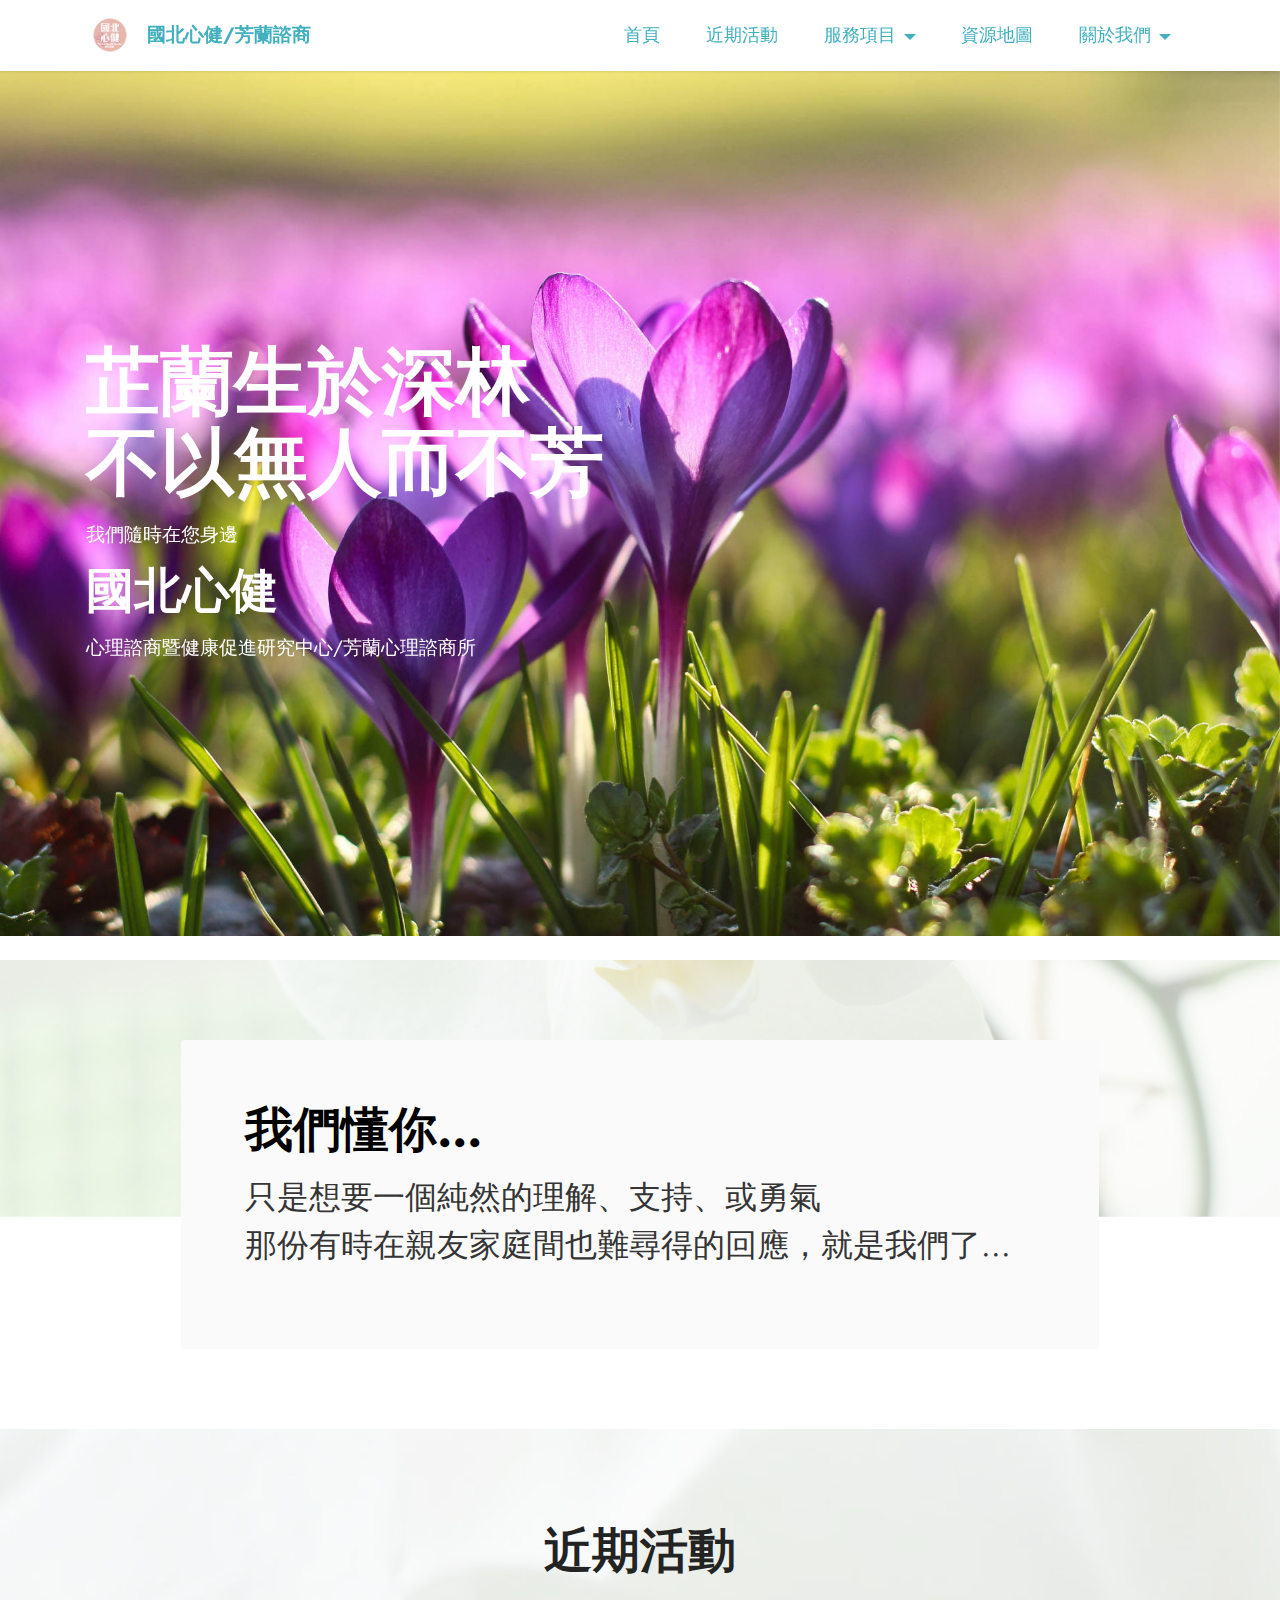
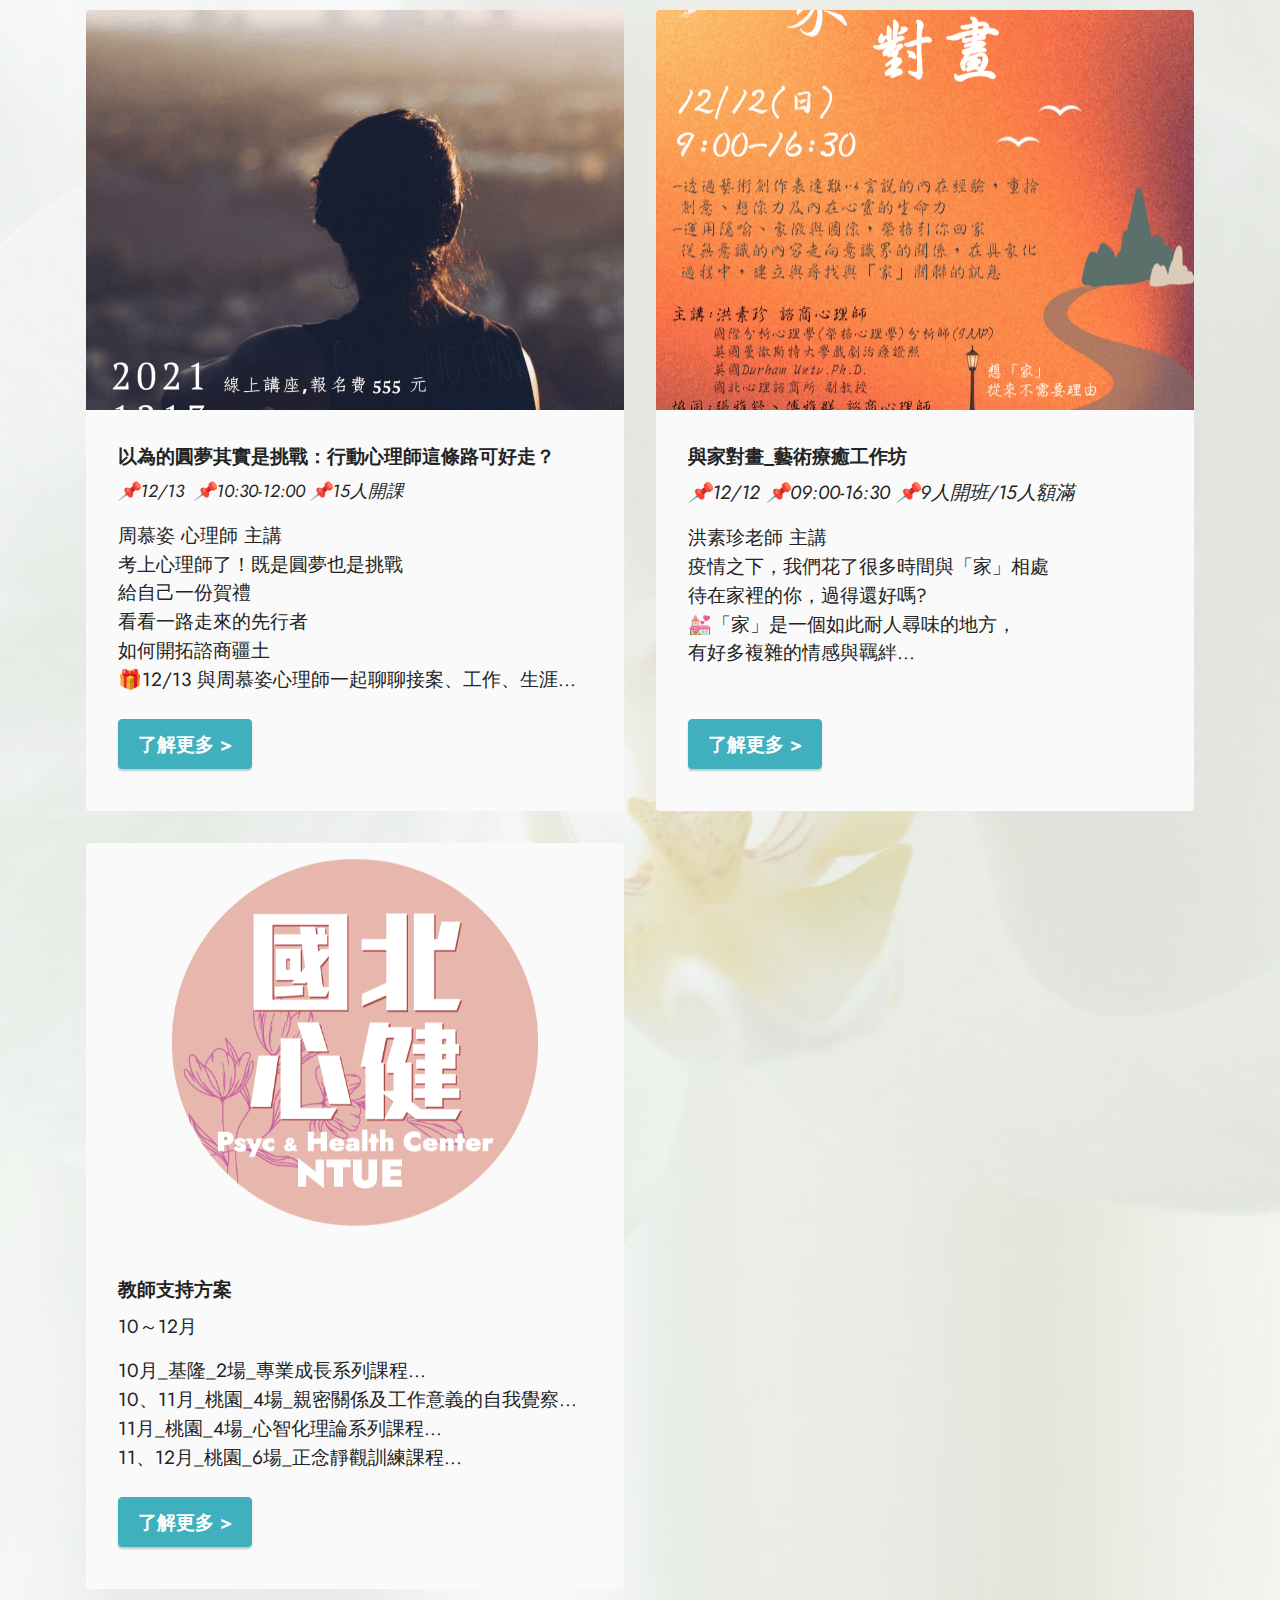
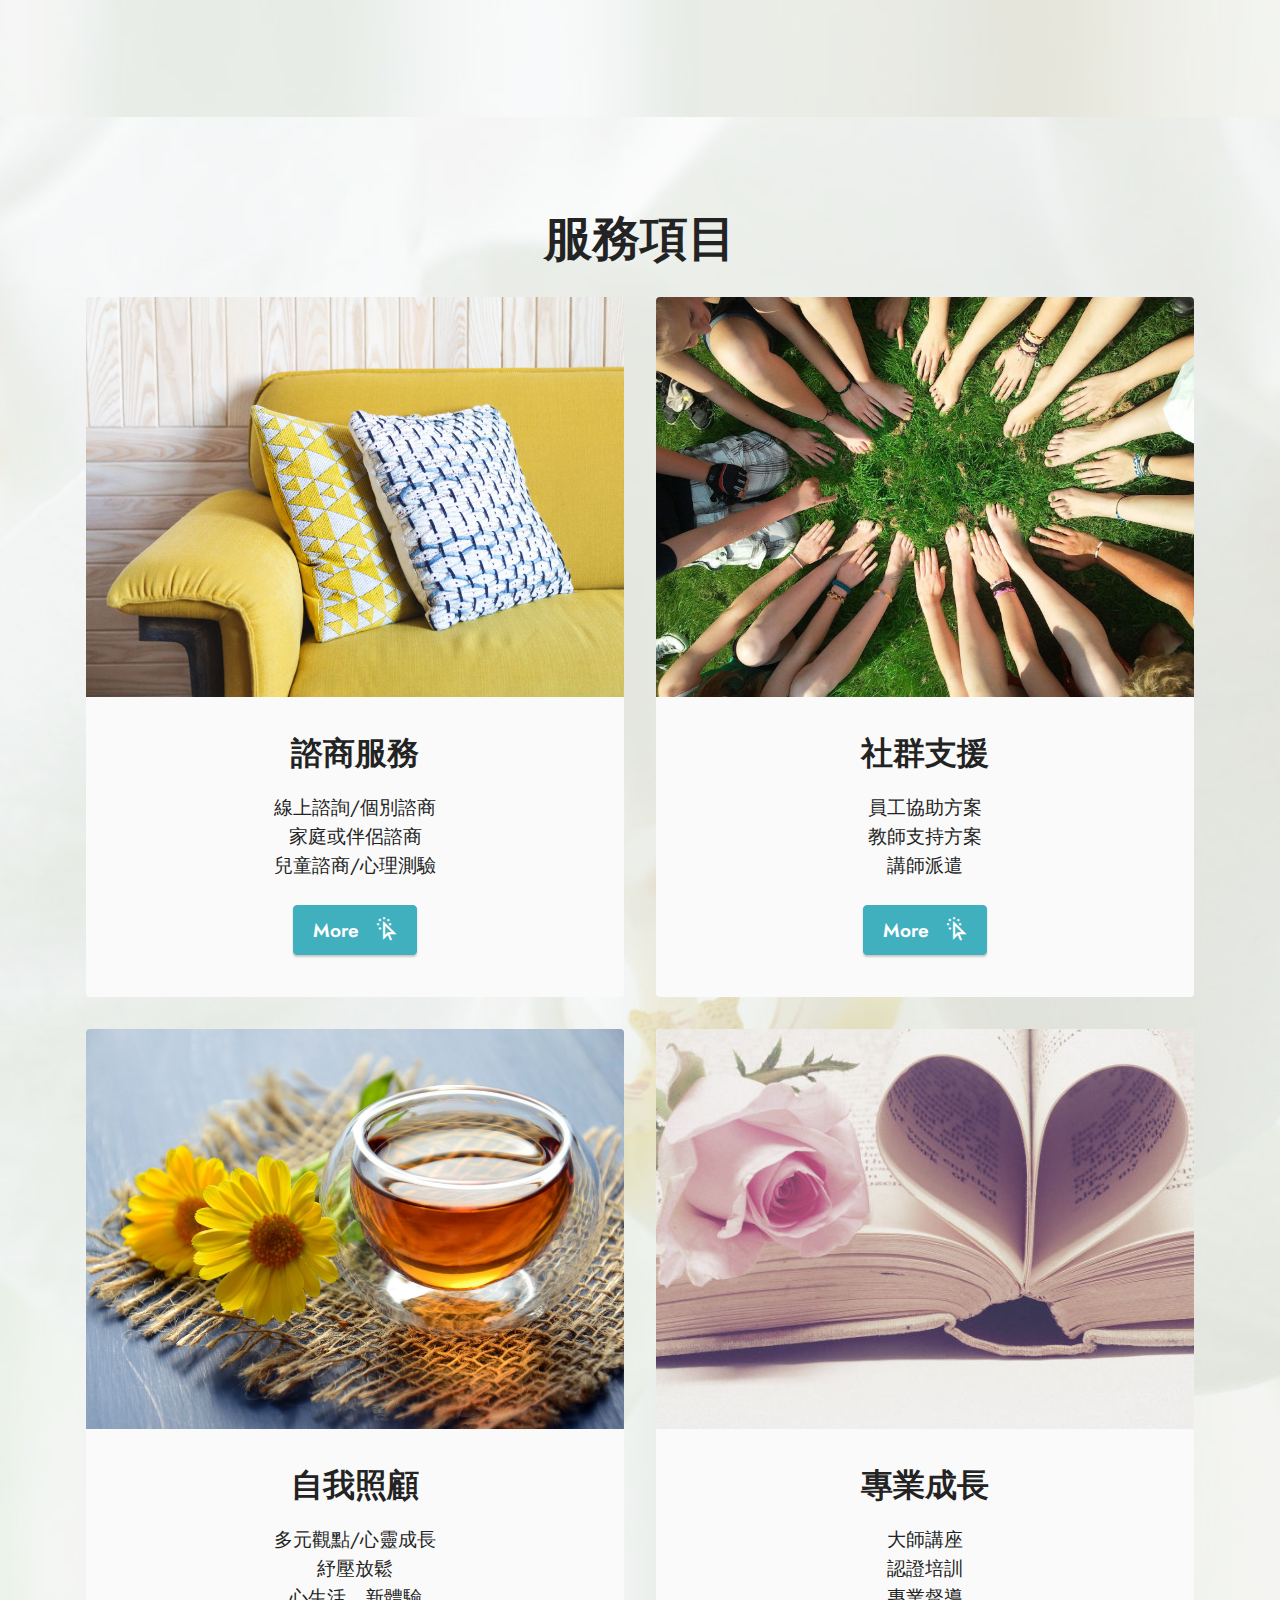
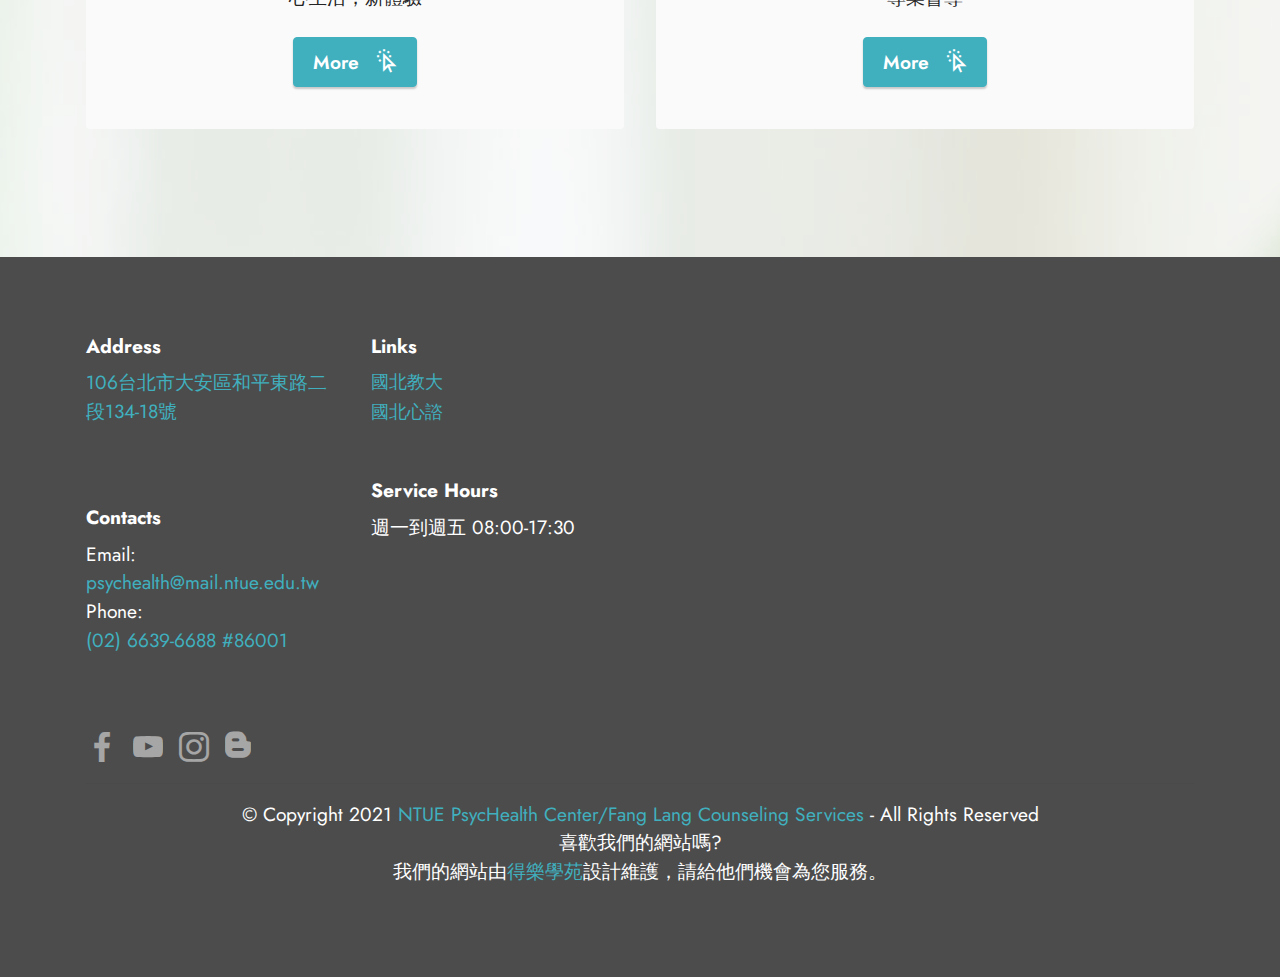
==== commit 7ff46e50: "1123-1" ====
--- a/index.html
+++ b/index.html
@@ -44,7 +44,7 @@
                         <img src="assets/images/logo-1-802x803.png" alt="" style="height: 3rem;">
                     </a>
                 </span>
-                <span class="navbar-caption-wrap"><a class="navbar-caption text-primary display-7" href="index.html">國北心健/芳蘭諮商</a></span>
+                <span class="navbar-caption-wrap"><a class="navbar-caption text-success display-7" href="index.html">國北心健/芳蘭諮商</a></span>
             </div>
             <button class="navbar-toggler" type="button" data-toggle="collapse" data-bs-toggle="collapse" data-target="#navbarSupportedContent" data-bs-target="#navbarSupportedContent" aria-controls="navbarNavAltMarkup" aria-expanded="false" aria-label="Toggle navigation">
                 <div class="hamburger">
@@ -55,10 +55,10 @@
                 </div>
             </button>
             <div class="collapse navbar-collapse" id="navbarSupportedContent">
-                <ul class="navbar-nav nav-dropdown nav-right" data-app-modern-menu="true"><li class="nav-item"><a class="nav-link link text-primary display-4" href="index.html#top">首頁</a></li>
-                    <li class="nav-item"><a class="nav-link link text-primary display-4" href="index.html#近期活動">近期活動</a></li>
-                    <li class="nav-item dropdown"><a class="nav-link link text-primary dropdown-toggle display-4" href="#" data-toggle="dropdown-submenu" data-bs-toggle="dropdown" data-bs-auto-close="outside" aria-expanded="false">服務項目</a><div class="dropdown-menu" aria-labelledby="dropdown-undefined"><div class="dropdown"><a class="text-primary dropdown-item dropdown-toggle display-4" href="#" data-toggle="dropdown-submenu" data-bs-toggle="dropdown" data-bs-auto-close="outside" aria-expanded="false">諮商服務</a><div class="dropdown-menu dropdown-submenu" aria-labelledby="dropdown-undefined"><a class="text-primary dropdown-item display-4" href="page4.html#服務內容">服務內容</a><a class="text-primary dropdown-item display-4" href="page4.html#心理諮商服務流程">服務流程</a><a class="text-primary dropdown-item display-4" href="page4.html#諮商Q&A">諮商Q&amp;A</a></div></div><a class="text-primary dropdown-item show display-4" href="page6.html#top" data-bs-auto-close="outside" aria-expanded="false">講座活動</a><a class="text-primary dropdown-item show display-4" href="page6.html#教師支持方案" data-bs-auto-close="outside" aria-expanded="false">教師支持方案<br></a><a class="text-primary dropdown-item show display-4" href="page5.html" data-bs-auto-close="outside" aria-expanded="false">社群支援</a></div>
-                    </li><li class="nav-item"><a class="nav-link link text-primary display-4" href="page2.html">資源地圖</a></li><li class="nav-item dropdown"><a class="nav-link link text-primary dropdown-toggle show display-4" href="#" data-toggle="dropdown-submenu" data-bs-toggle="dropdown" data-bs-auto-close="outside" aria-expanded="false">關於我們</a><div class="dropdown-menu show" aria-labelledby="dropdown-undefined" data-bs-popper="none"><a class="text-primary dropdown-item display-4" href="page3.html#願景與使命">願景與使命</a><a class="text-primary dropdown-item display-4" href="page3.html#行政團隊">行政團隊</a><a class="text-primary dropdown-item display-4" href="page3.html#連繫我們">聯繫我們</a></div></li></ul>
+                <ul class="navbar-nav nav-dropdown nav-right" data-app-modern-menu="true"><li class="nav-item"><a class="nav-link link text-success display-4" href="index.html#top">首頁</a></li>
+                    <li class="nav-item"><a class="nav-link link text-success display-4" href="index.html#近期活動">近期活動</a></li>
+                    <li class="nav-item dropdown"><a class="nav-link link dropdown-toggle text-success display-4" href="#" data-toggle="dropdown-submenu" data-bs-toggle="dropdown" data-bs-auto-close="outside" aria-expanded="false">服務項目</a><div class="dropdown-menu" aria-labelledby="dropdown-undefined"><div class="dropdown"><a class="dropdown-item dropdown-toggle text-success display-4" href="#" data-toggle="dropdown-submenu" data-bs-toggle="dropdown" data-bs-auto-close="outside" aria-expanded="false">諮商服務</a><div class="dropdown-menu dropdown-submenu" aria-labelledby="dropdown-undefined"><a class="dropdown-item text-success display-4" href="page4.html#服務內容">服務內容</a><a class="dropdown-item text-success display-4" href="page4.html#心理諮商服務流程">服務流程</a><a class="dropdown-item text-success display-4" href="page4.html#諮商Q&A">諮商Q&amp;A</a></div></div><a class="dropdown-item show text-success display-4" href="page6.html#top" data-bs-auto-close="outside" aria-expanded="false">講座活動</a><a class="dropdown-item show text-success display-4" href="page6.html#教師支持方案" data-bs-auto-close="outside" aria-expanded="false">教師支持方案<br></a><a class="dropdown-item show text-success display-4" href="page5.html" data-bs-auto-close="outside" aria-expanded="false">社群支援</a></div>
+                    </li><li class="nav-item"><a class="nav-link link text-success display-4" href="page2.html">資源地圖</a></li><li class="nav-item dropdown"><a class="nav-link link dropdown-toggle text-success display-4" href="#" data-toggle="dropdown-submenu" data-bs-toggle="dropdown" data-bs-auto-close="outside" aria-expanded="false">關於我們</a><div class="dropdown-menu" aria-labelledby="dropdown-undefined"><a class="dropdown-item text-success display-4" href="page3.html#願景與使命">願景與使命</a><a class="dropdown-item text-success display-4" href="page3.html#行政團隊">行政團隊</a><a class="dropdown-item text-success display-4" href="page3.html#連繫我們">聯繫我們</a></div></li></ul>
                 
                 
             </div>
@@ -101,10 +101,9 @@
                     <div class="card-box align-left">
                         <h4 class="card-title mbr-fonts-style mbr-white mb-3 display-2">
                             <strong>我們懂你...</strong></h4>
-                        <p class="mbr-text mbr-fonts-style display-7">只是想要一個純然的理解、支持、或勇氣
-<br>那份有時在親友家庭間也難尋得的回應
-<br>就是我們了...</p>
-                        <div class="mbr-section-btn mt-3"><a class="btn btn-primary display-4" href="page3.html"><span class="mobi-mbri mobi-mbri-cursor-click mbr-iconfont mbr-iconfont-btn"></span>關於我們&nbsp;</a></div>
+                        <p class="mbr-text mbr-fonts-style display-5">只是想要一個純然的理解、支持、或勇氣
+<br>那份有時在親友家庭間也難尋得的回應，就是我們了...</p>
+                        
                     </div>
                 </div>
             </div>
@@ -137,7 +136,7 @@
 <br>如何開拓諮商疆土
 <br>🎁12/13 與周慕姿心理師一起聊聊接案、工作、生涯...<br></p>
                     </div>
-                    <div class="mbr-section-btn item-footer mt-2"><a href="https://www.facebook.com/NTUEPsycHealth/posts/281958900607680" class="btn btn-primary item-btn display-7" target="_blank">了解更多 &gt;</a></div>
+                    <div class="mbr-section-btn item-footer mt-2"><a href="https://www.facebook.com/NTUEPsycHealth/posts/281958900607680" class="btn item-btn btn-success display-7" target="_blank">了解更多 &gt;</a></div>
                 </div>
             </div>
             <div class="item features-image сol-12 col-md-6 col-lg-6">
@@ -154,7 +153,7 @@
 <br>💒「家」是一個如此耐人尋味的地方，
 <br>有好多複雜的情感與羈絆...<br></p>
                     </div>
-                    <div class="mbr-section-btn item-footer mt-2"><a href="https://forms.gle/s7F8WqteREDtQ9RR7" class="btn btn-primary item-btn display-7" target="_blank">了解更多 &gt;</a></div>
+                    <div class="mbr-section-btn item-footer mt-2"><a href="https://forms.gle/s7F8WqteREDtQ9RR7" class="btn item-btn btn-success display-7" target="_blank">了解更多 &gt;</a></div>
                 </div>
             </div><div class="item features-image сol-12 col-md-6 col-lg-6">
                 <div class="item-wrapper">
@@ -166,7 +165,7 @@
                         <h6 class="item-subtitle mbr-fonts-style mt-1 display-7">10～12月</h6>
                         <p class="mbr-text mbr-fonts-style mt-3 display-7">10月_基隆_2場_專業成長系列課程...<br>10、11月_桃園_4場_親密關係及工作意義的自我覺察...<br>11月_桃園_4場_心智化理論系列課程...<br>11、12月_桃園_6場_正念靜觀訓練課程...<br></p>
                     </div>
-                    <div class="mbr-section-btn item-footer mt-2"><a href="page6.html#教師支持方案" class="btn btn-primary item-btn display-7" target="_blank">了解更多 &gt;</a></div>
+                    <div class="mbr-section-btn item-footer mt-2"><a href="page6.html#教師支持方案" class="btn item-btn btn-success display-7" target="_blank">了解更多 &gt;</a></div>
                 </div>
             </div>
             
@@ -199,7 +198,7 @@
 <br>家庭或伴侶諮商
 <br>兒童諮商/​心理測驗<br></p>
                     </div>
-                    <div class="mbr-section-btn item-footer mt-2"><a href="page4.html" class="btn btn-primary item-btn display-7" target="_blank"><span class="mobi-mbri mobi-mbri-cursor-click mbr-iconfont mbr-iconfont-btn"></span>More&nbsp;</a></div>
+                    <div class="mbr-section-btn item-footer mt-2"><a href="page4.html" class="btn item-btn btn-success display-7" target="_blank"><span class="mobi-mbri mobi-mbri-cursor-click mbr-iconfont mbr-iconfont-btn"></span>More&nbsp;</a></div>
                 </div>
             </div>
             <div class="item features-image сol-12 col-md-6 col-lg-6">
@@ -216,7 +215,7 @@
 <br>教師支持方案
 <br>講師派遣<br></p>
                     </div>
-                    <div class="mbr-section-btn item-footer mt-2"><a href="page5.html" class="btn btn-primary item-btn display-7" target="_blank"><span class="mobi-mbri mobi-mbri-cursor-click mbr-iconfont mbr-iconfont-btn"></span>More&nbsp;</a></div>
+                    <div class="mbr-section-btn item-footer mt-2"><a href="page5.html" class="btn item-btn btn-success display-7" target="_blank"><span class="mobi-mbri mobi-mbri-cursor-click mbr-iconfont mbr-iconfont-btn"></span>More&nbsp;</a></div>
                 </div>
             </div>
             <div class="item features-image сol-12 col-md-6 col-lg-6">
@@ -233,7 +232,7 @@
 <br>紓壓放鬆
 <br>心生活，新體驗<br></p>
                     </div>
-                    <div class="mbr-section-btn item-footer mt-2"><a href="page6.html#自我照顧" class="btn btn-primary item-btn display-7" target="_blank"><span class="mobi-mbri mobi-mbri-cursor-click mbr-iconfont mbr-iconfont-btn"></span>More&nbsp;</a></div>
+                    <div class="mbr-section-btn item-footer mt-2"><a href="page6.html#自我照顧" class="btn item-btn btn-success display-7" target="_blank"><span class="mobi-mbri mobi-mbri-cursor-click mbr-iconfont mbr-iconfont-btn"></span>More&nbsp;</a></div>
                 </div>
             </div>
             <div class="item features-image сol-12 col-md-6 col-lg-6">
@@ -250,7 +249,7 @@
 <br>認證培訓
 <br>​專業督導<br></p>
                     </div>
-                    <div class="mbr-section-btn item-footer mt-2"><a href="page6.html#專業成長" class="btn btn-primary item-btn display-7" target="_blank"><span class="mobi-mbri mobi-mbri-cursor-click mbr-iconfont mbr-iconfont-btn"></span>More&nbsp;</a></div>
+                    <div class="mbr-section-btn item-footer mt-2"><a href="page6.html#專業成長" class="btn item-btn btn-success display-7" target="_blank"><span class="mobi-mbri mobi-mbri-cursor-click mbr-iconfont mbr-iconfont-btn"></span>More&nbsp;</a></div>
                 </div>
             </div>
         </div>
@@ -269,21 +268,21 @@
                 <h5 class="mbr-section-subtitle mbr-fonts-style mb-2 display-7">
                     <strong>Address</strong>
                 </h5>
-                <p class="mbr-text mbr-fonts-style display-7"><a href="https://goo.gl/maps/BftyVi6FdvNdYYbw5" class="text-primary" target="_blank">106台北市大安區和平東路二段134-18號</a></p> <br>
+                <p class="mbr-text mbr-fonts-style display-7"><a href="https://goo.gl/maps/BftyVi6FdvNdYYbw5" class="text-success" target="_blank">106台北市大安區和平東路二段134-18號</a></p> <br>
                 <h5 class="mbr-section-subtitle mbr-fonts-style mb-2 mt-4 display-7">
                     <strong>Contacts</strong>
                 </h5>
                 <p class="mbr-text mbr-fonts-style mb-4 display-7">
-                    Email: <a href="mailto:psychealth@mail.ntue.edu.tw" class="text-primary">psychealth@mail.ntue.edu.tw</a> <br>
-                    Phone:<br> <a href="tel:(02) 6639-6688 #86001" class="text-primary">(02) 6639-6688 #86001</a><br></p>
+                    Email: <a href="mailto:psychealth@mail.ntue.edu.tw" class="text-success">psychealth@mail.ntue.edu.tw</a> <br>
+                    Phone:<br> <a href="tel:(02) 6639-6688 #86001" class="text-success">(02) 6639-6688 #86001</a><br></p>
             </div>
             <div class="col-12 col-md-3 mbr-fonts-style display-7">
                 <h5 class="mbr-section-subtitle mbr-fonts-style mb-2 display-7">
                     <strong>Links</strong>
                 </h5>
                 <ul class="list mbr-fonts-style mb-4 display-4">
-                    <li class="mbr-text item-wrap"><a href="https://www.ntue.edu.tw/" class="text-primary" target="_blank">國北教大</a></li>
-                    <li class="mbr-text item-wrap"><a href="https://pac.ntue.edu.tw/" class="text-primary" target="_blank">國北心諮</a></li>
+                    <li class="mbr-text item-wrap"><a href="https://www.ntue.edu.tw/" class="text-success" target="_blank">國北教大</a></li>
+                    <li class="mbr-text item-wrap"><a href="https://pac.ntue.edu.tw/" class="text-success" target="_blank">國北心諮</a></li>
                 </ul>
                 <h5 class="mbr-section-subtitle mbr-fonts-style mb-2 mt-5 display-7"><strong>Service Hours</strong></h5>
                 <p class="mbr-text mbr-fonts-style mb-4 display-7">
@@ -328,8 +327,8 @@
             </div>
             <div class="col-sm-12 copyright pl-0">
                 <p class="mbr-text mbr-fonts-style mbr-white display-7">
-                    © Copyright 2021 <a href="index.html" class="text-primary">NTUE PsycHealth Center/Fang Lang Counseling Services</a> - All Rights Reserved<br>喜歡我們的網站嗎?
-<br>我們的網站由<a href="https://dler.hopefulcityco.com/" class="text-primary" target="_blank">得樂學苑</a>設計維護，請給他們機會為您服務。<br></p>
+                    © Copyright 2021 <a href="index.html" class="text-success">NTUE PsycHealth Center/Fang Lang Counseling Services</a> - All Rights Reserved<br>喜歡我們的網站嗎?
+<br>我們的網站由<a href="https://dler.hopefulcityco.com/" class="text-success" target="_blank">得樂學苑</a>設計維護，請給他們機會為您服務。<br></p>
             </div>
         </div>
     </div>
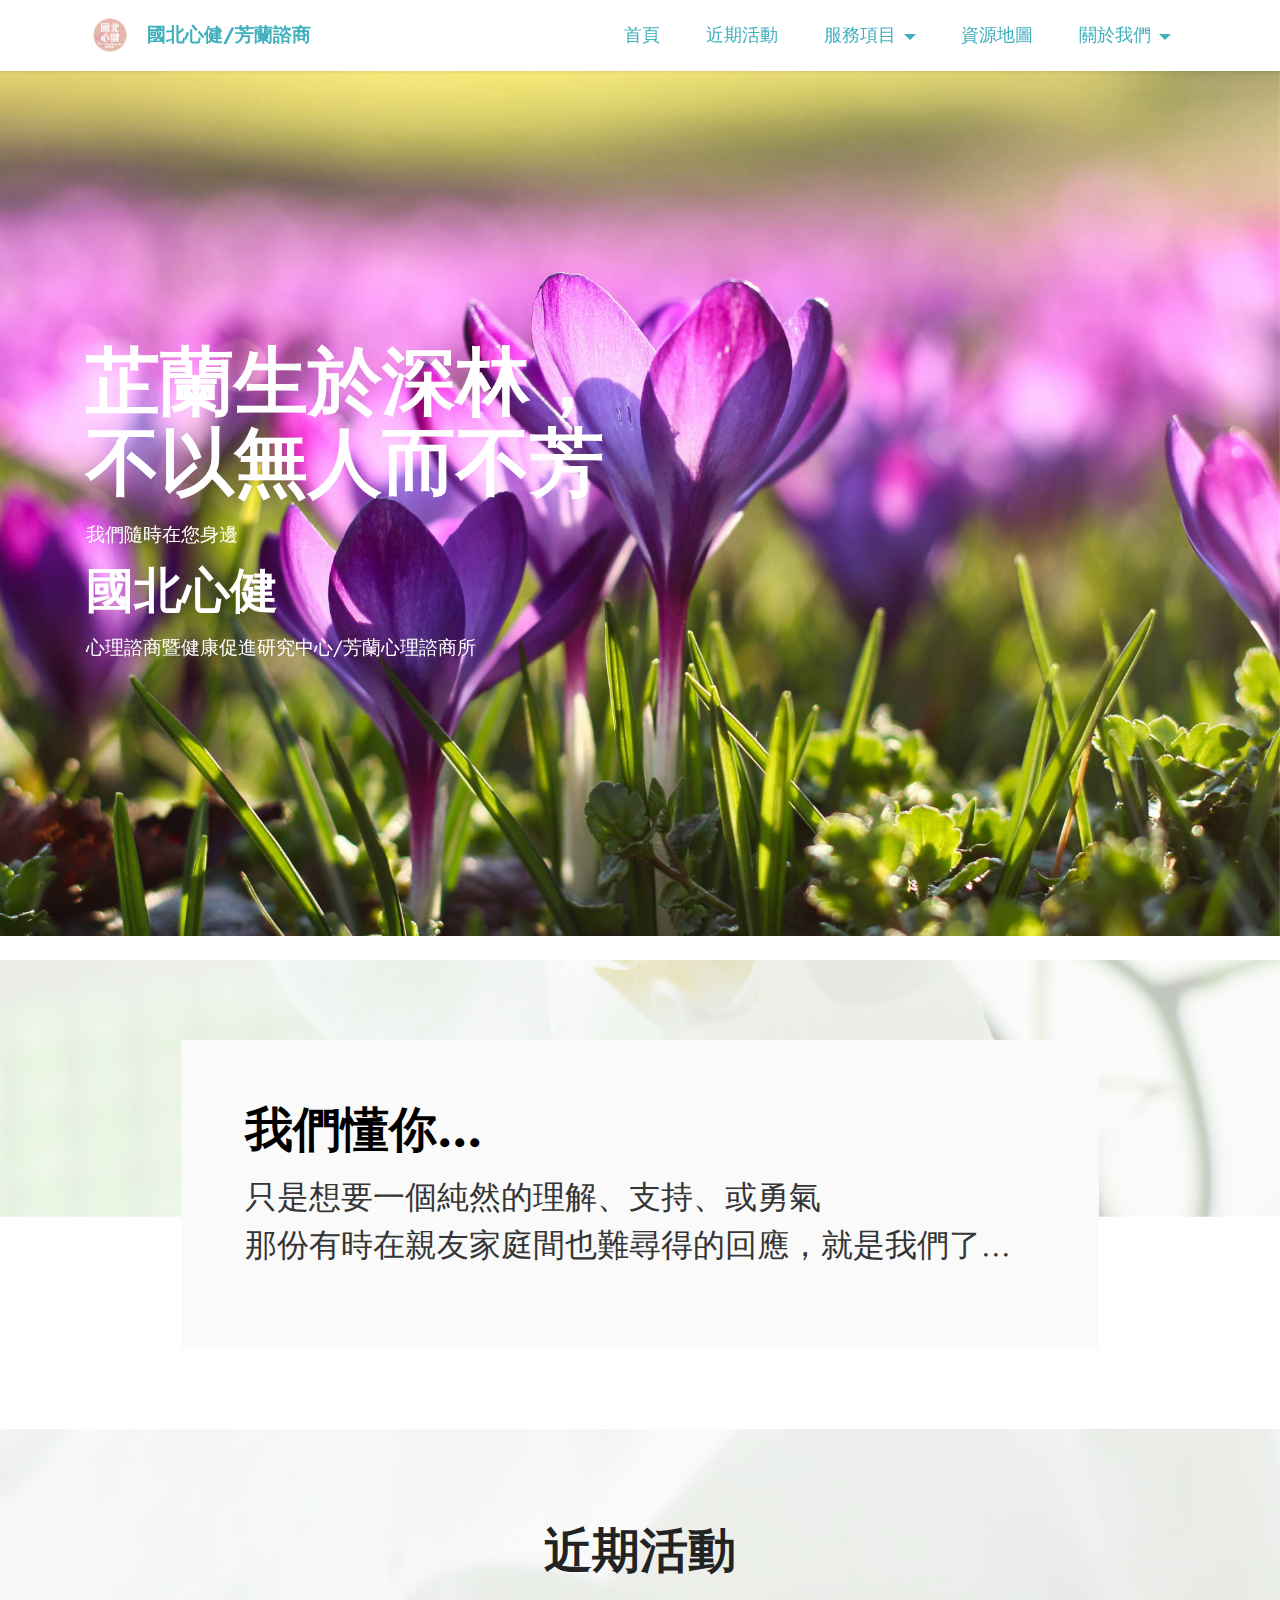
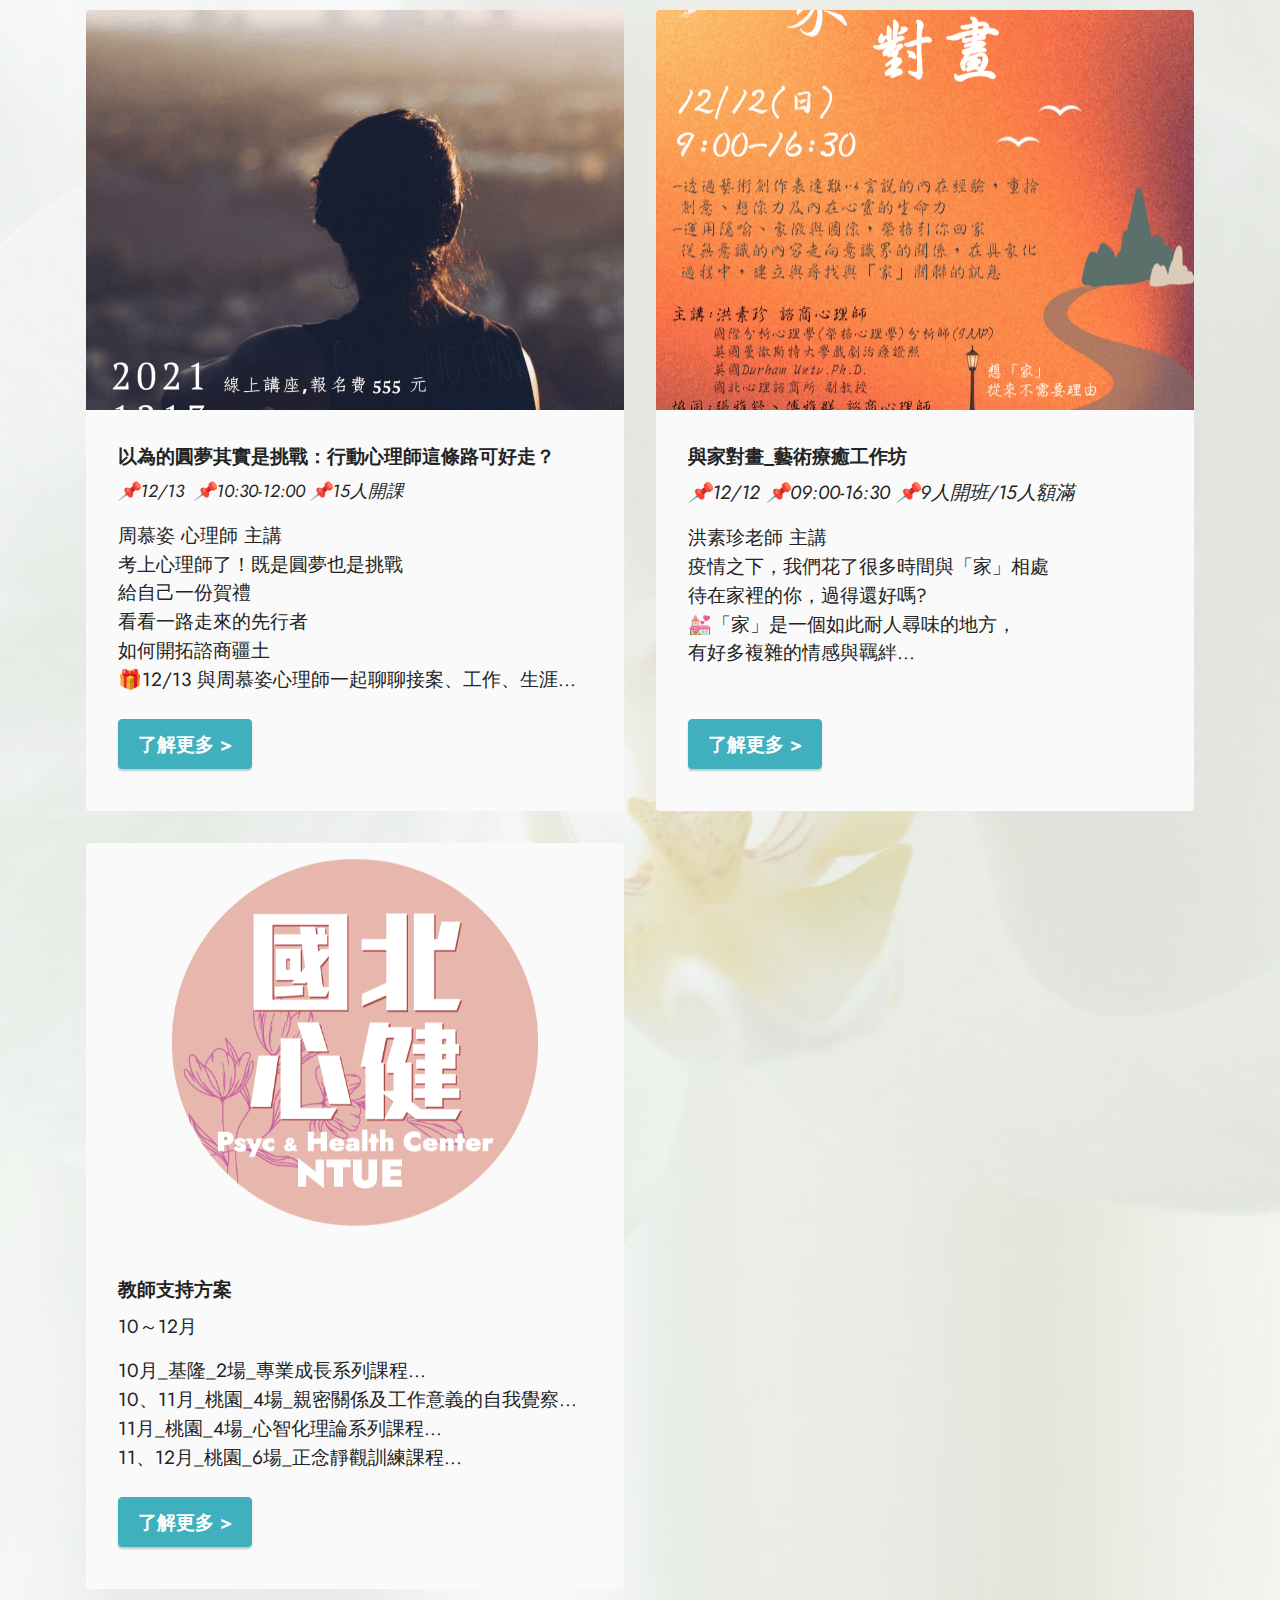
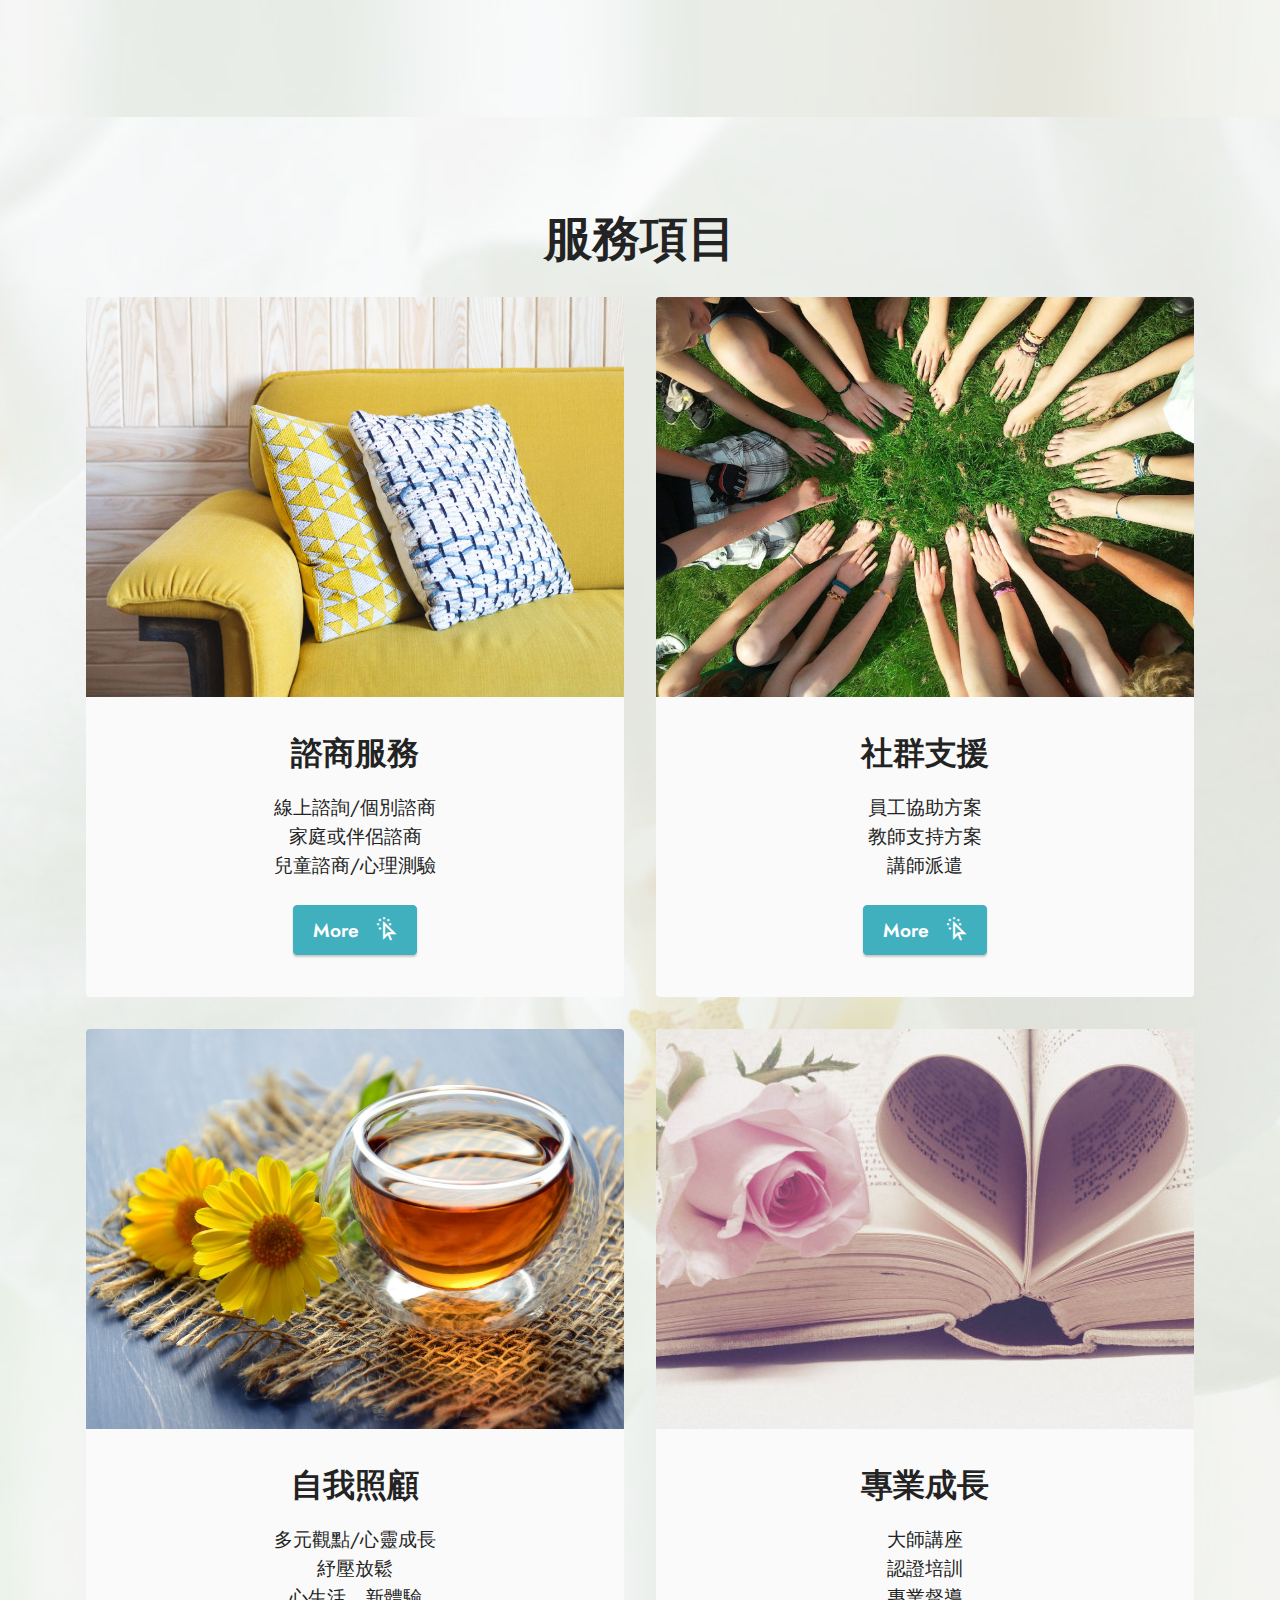
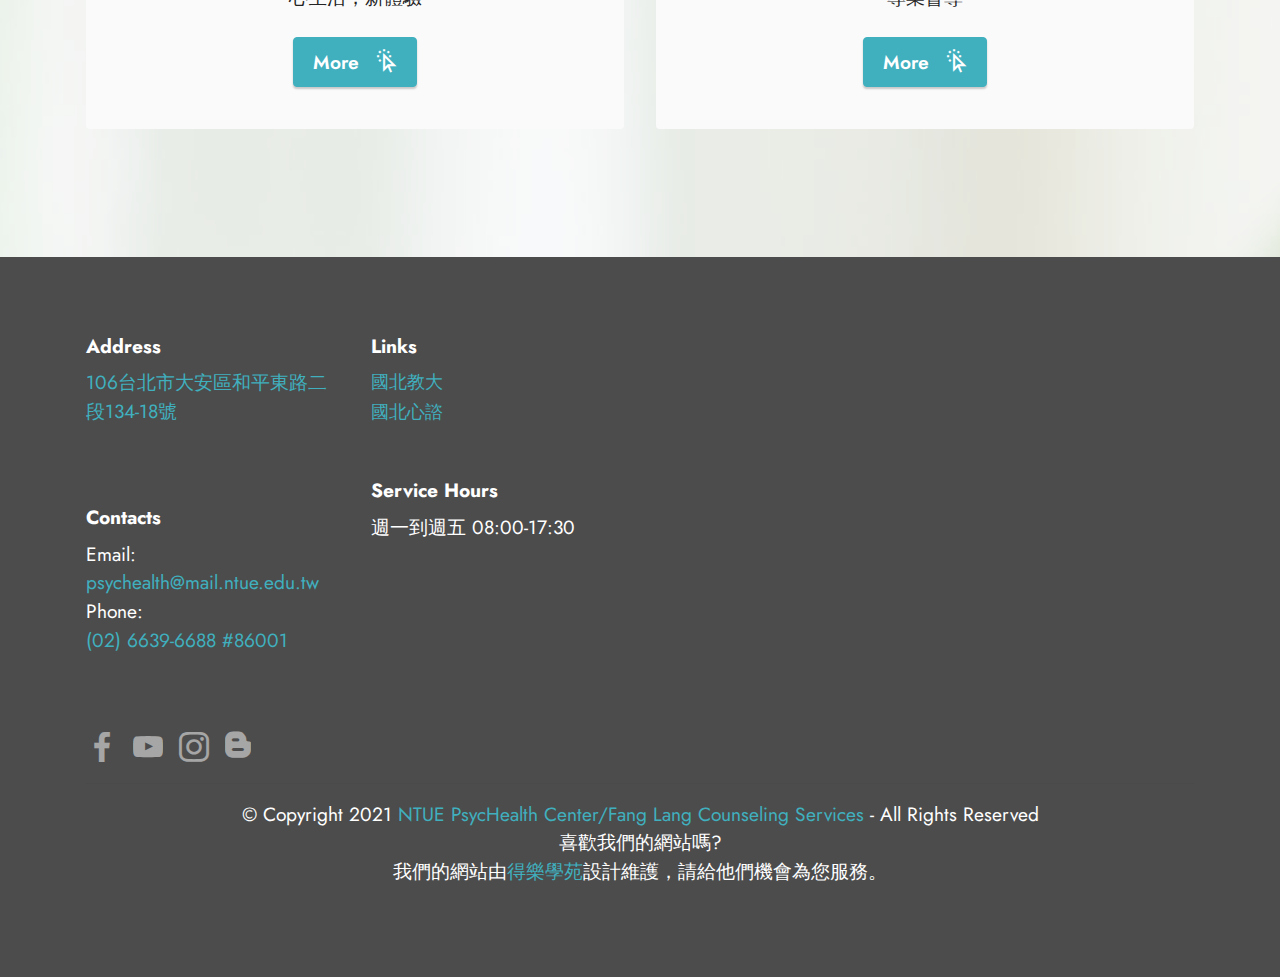
==== commit 7bdb4776: "0127交接測試" ====
--- a/index.html
+++ b/index.html
@@ -75,7 +75,7 @@
     <div class="container">
         <div class="row">
             <div class="col-12 col-lg-8">
-                <h1 class="mbr-section-title mbr-fonts-style mb-3 display-1"><strong>芷蘭生於深林</strong><br><strong>不以無人而不芳</strong><strong><br></strong></h1>
+                <h1 class="mbr-section-title mbr-fonts-style mb-3 display-1"><strong>芷蘭生於深林，</strong><br><strong>不以無人而不芳</strong><strong><br></strong></h1>
                 <p class="mbr-text mbr-fonts-style display-7">我們隨時在您身邊</p>
                 <h2 class="mbr-section-subtitle mbr-fonts-style mb-3 display-2"><strong>
                         國北心健
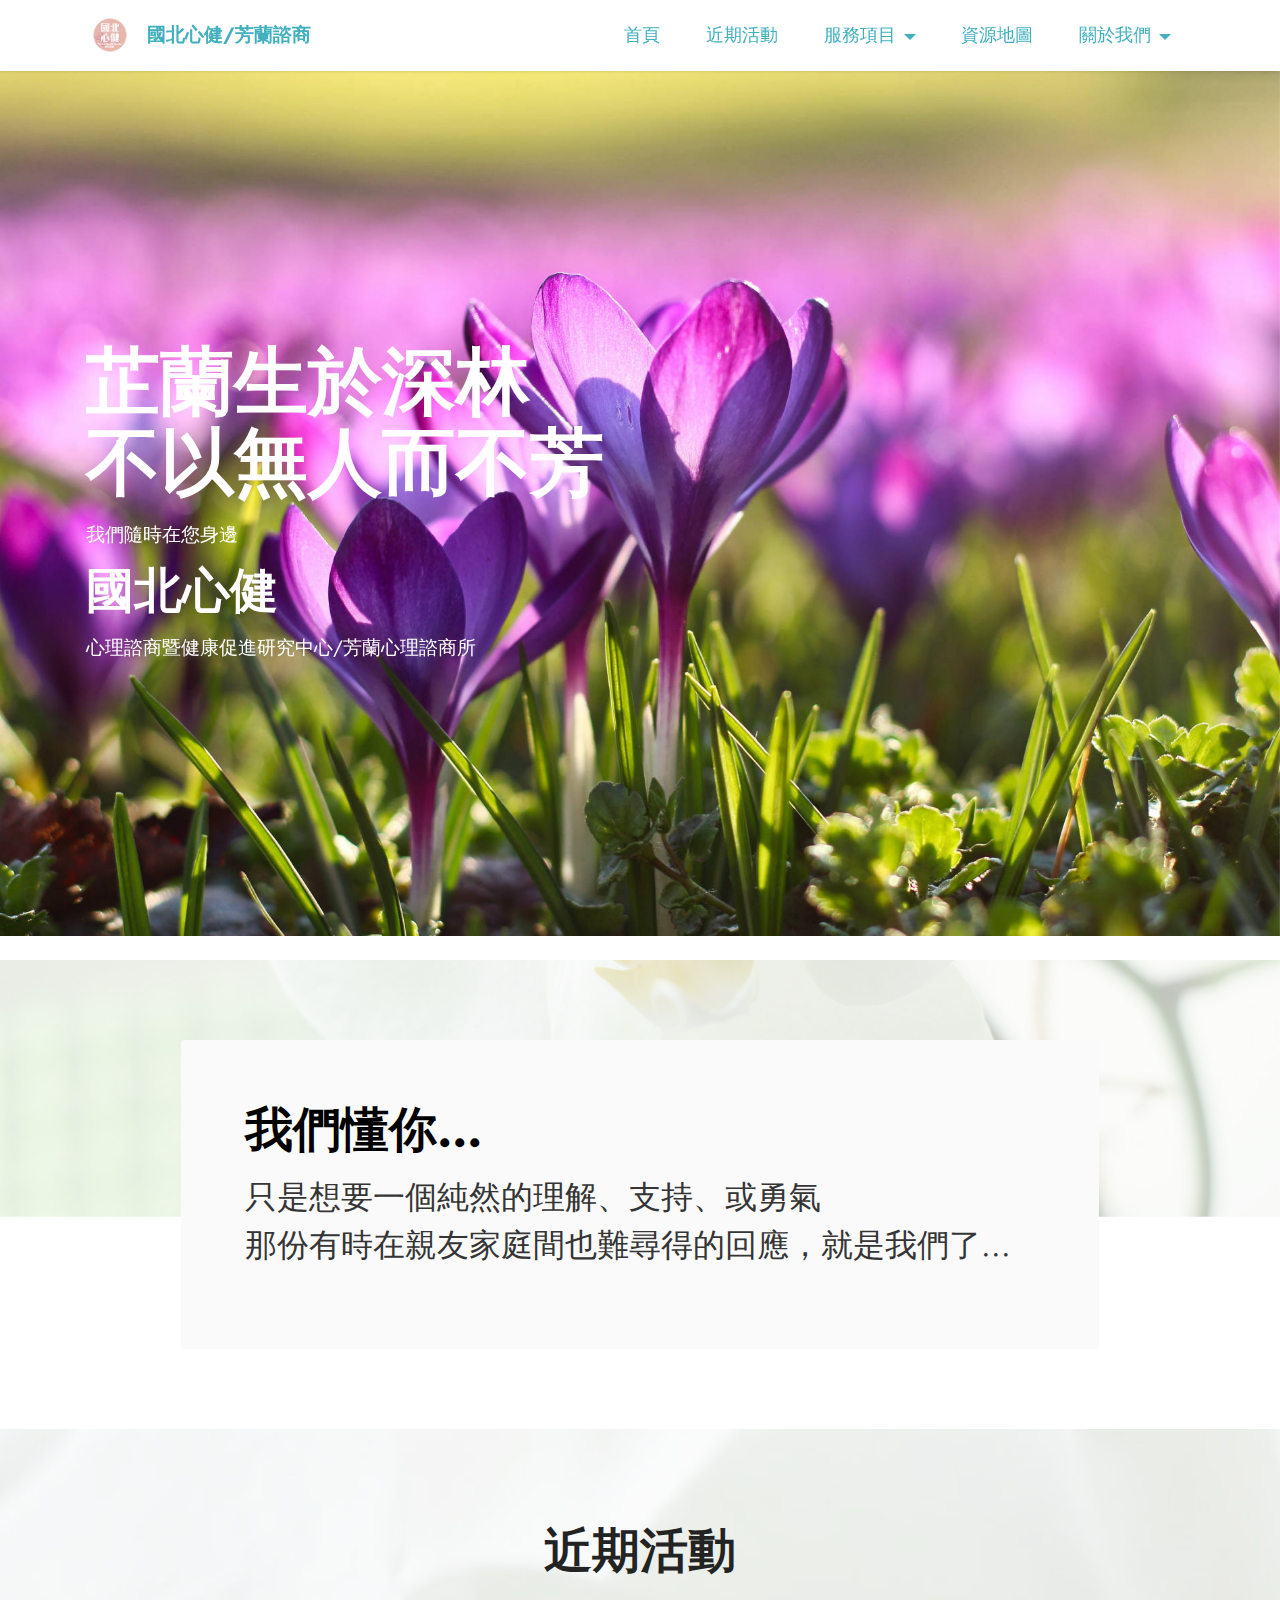
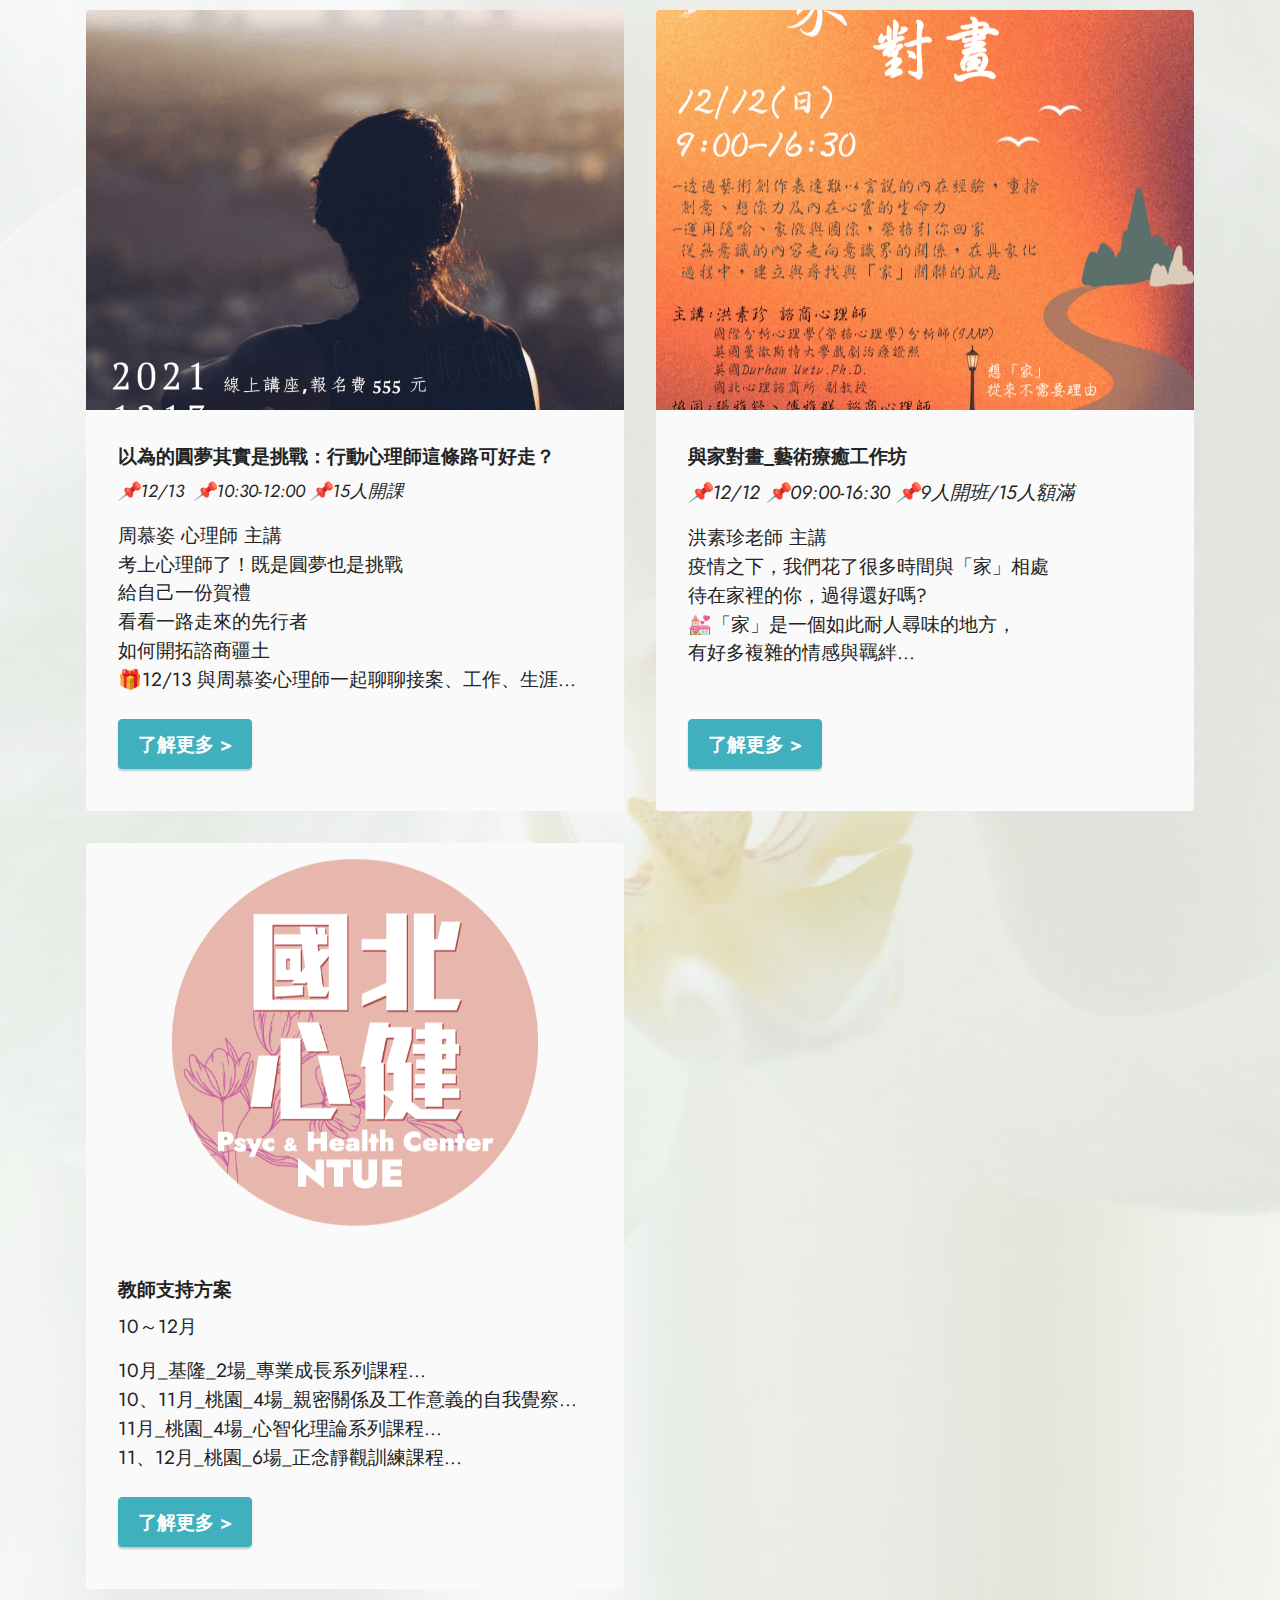
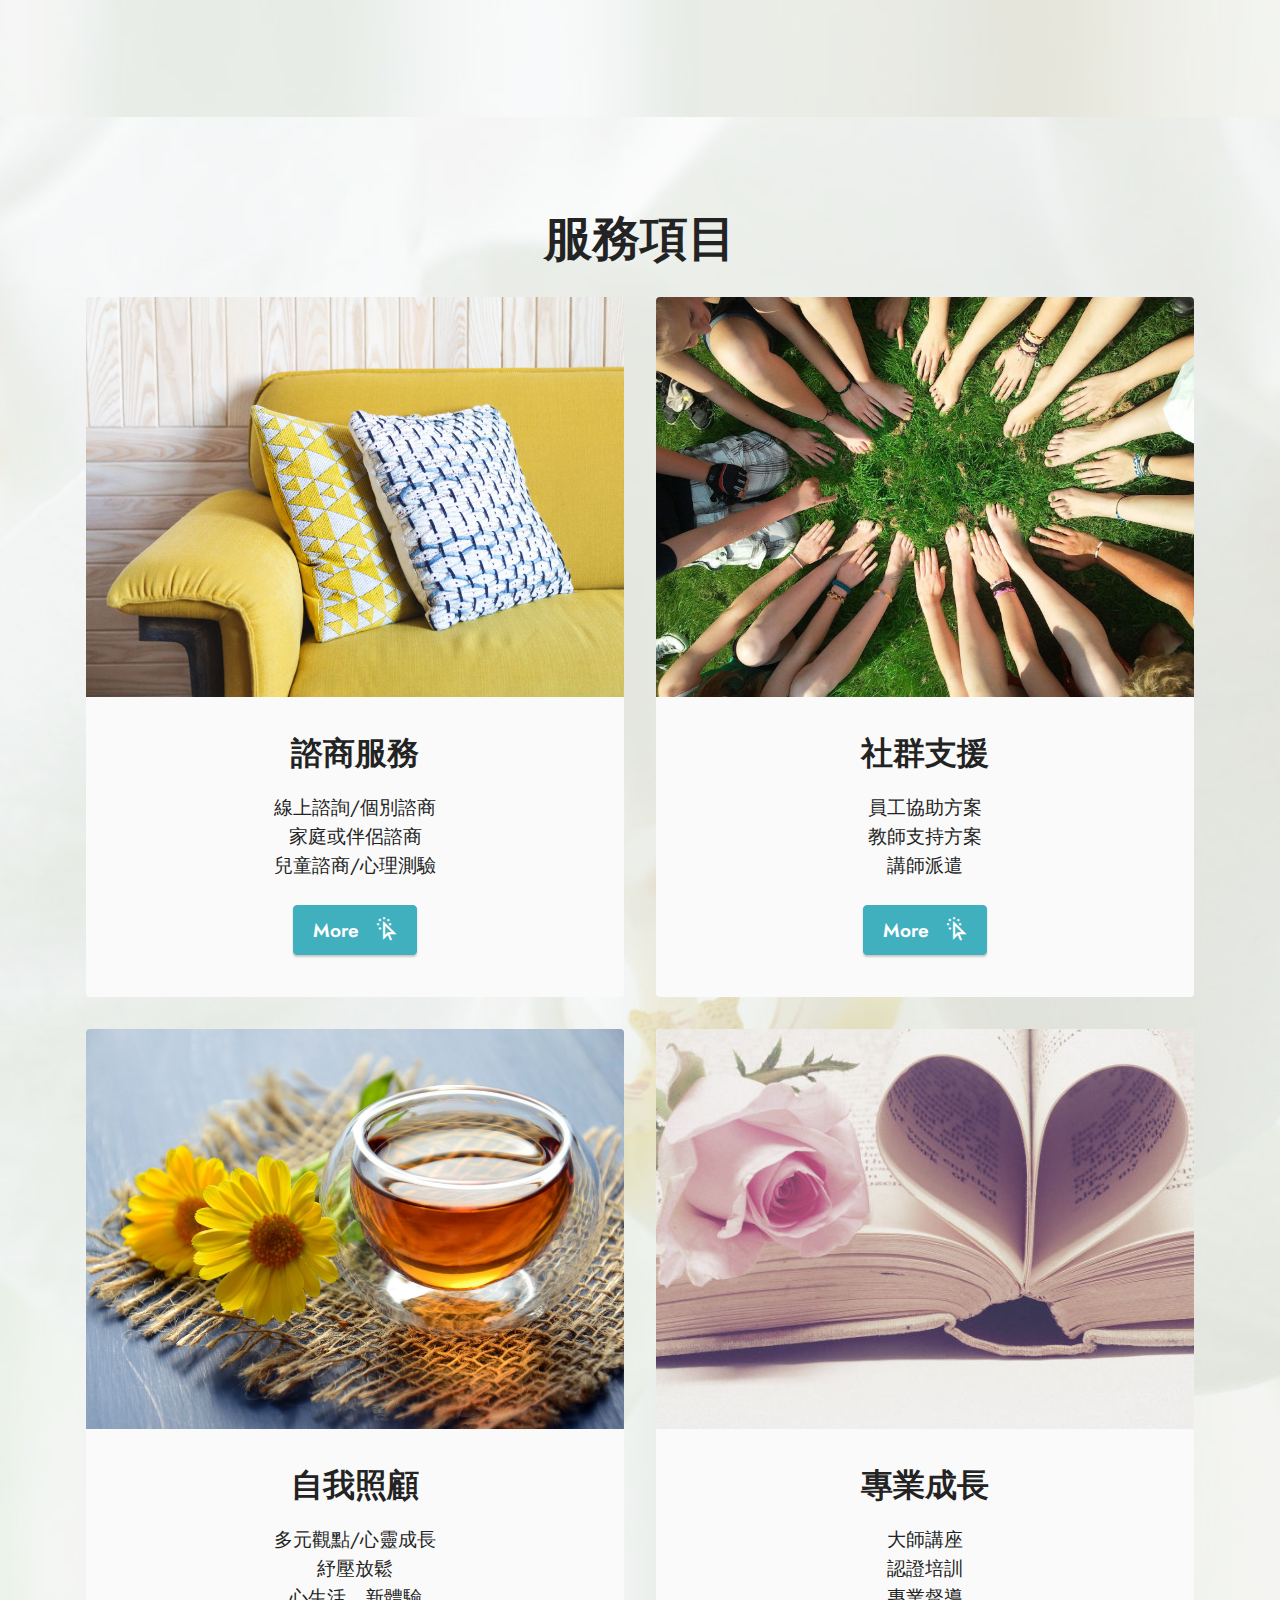
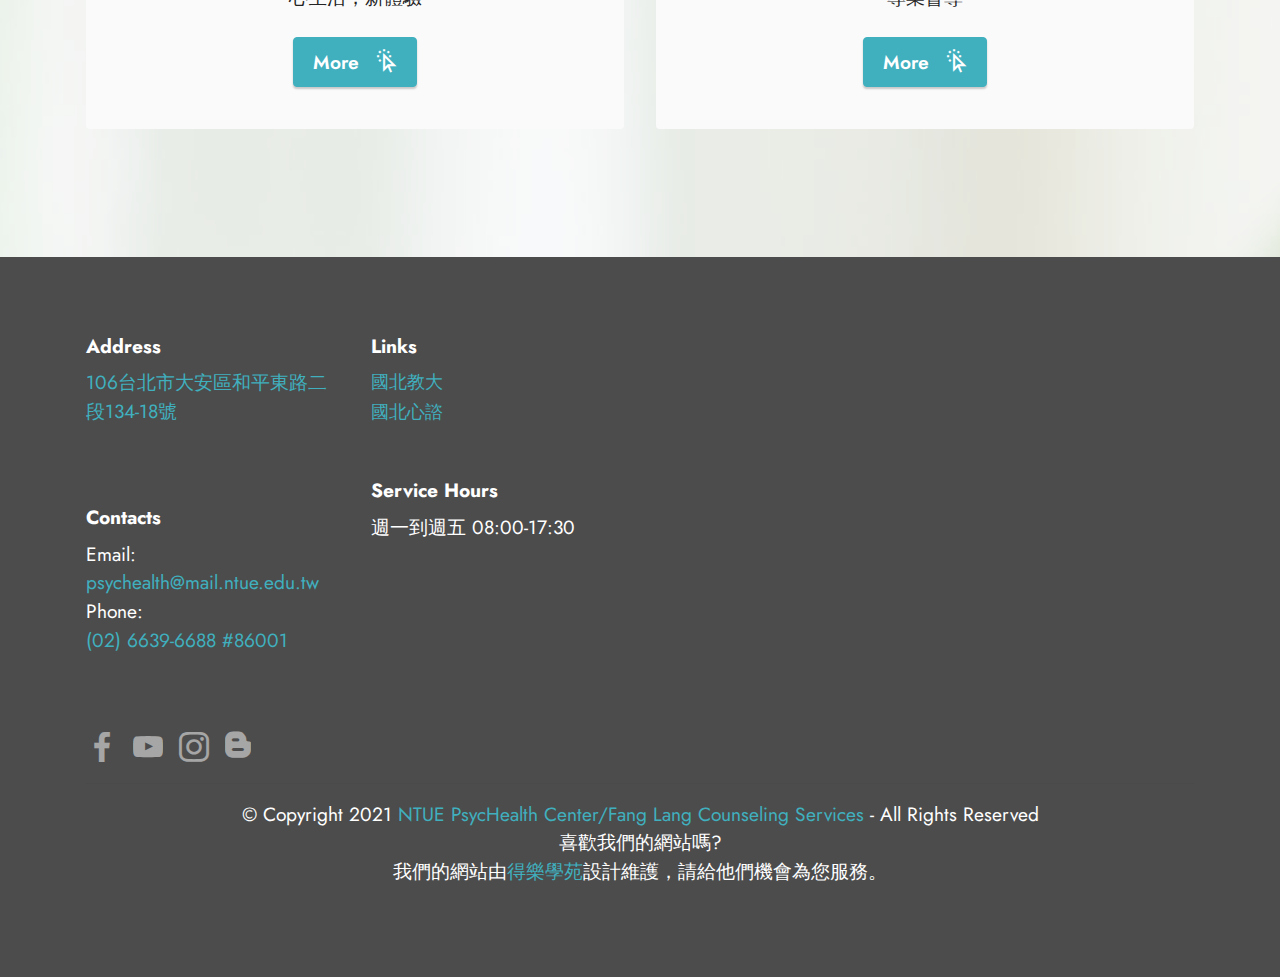
==== commit 6f6e74ee: "0127測試復原" ====
--- a/index.html
+++ b/index.html
@@ -75,7 +75,7 @@
     <div class="container">
         <div class="row">
             <div class="col-12 col-lg-8">
-                <h1 class="mbr-section-title mbr-fonts-style mb-3 display-1"><strong>芷蘭生於深林，</strong><br><strong>不以無人而不芳</strong><strong><br></strong></h1>
+                <h1 class="mbr-section-title mbr-fonts-style mb-3 display-1"><strong>芷蘭生於深林</strong><br><strong>不以無人而不芳</strong><strong><br></strong></h1>
                 <p class="mbr-text mbr-fonts-style display-7">我們隨時在您身邊</p>
                 <h2 class="mbr-section-subtitle mbr-fonts-style mb-3 display-2"><strong>
                         國北心健
@@ -290,7 +290,7 @@
                 </p>
             </div>
             <div class="col-12 col-md-6">
-                <div class="google-map"><iframe frameborder="0" style="border:0" src="https://www.google.com/maps/embed/v1/place?key=AIzaSyDk89J4FSunMF33ruMVWJaJht_Ro0kvoXs&amp;q=國北心健" allowfullscreen=""></iframe></div>
+                <div class="google-map"><iframe frameborder="0" style="border:0" src="https://www.google.com/maps/embed/v1/place?key=AIzaSyCNveGQ9bfpKFwWzQLLftrR9hNiHwdqQG8&amp;q=國北心健" allowfullscreen=""></iframe></div>
             </div>
             <div class="col-md-6">
                 <div class="social-list align-left">
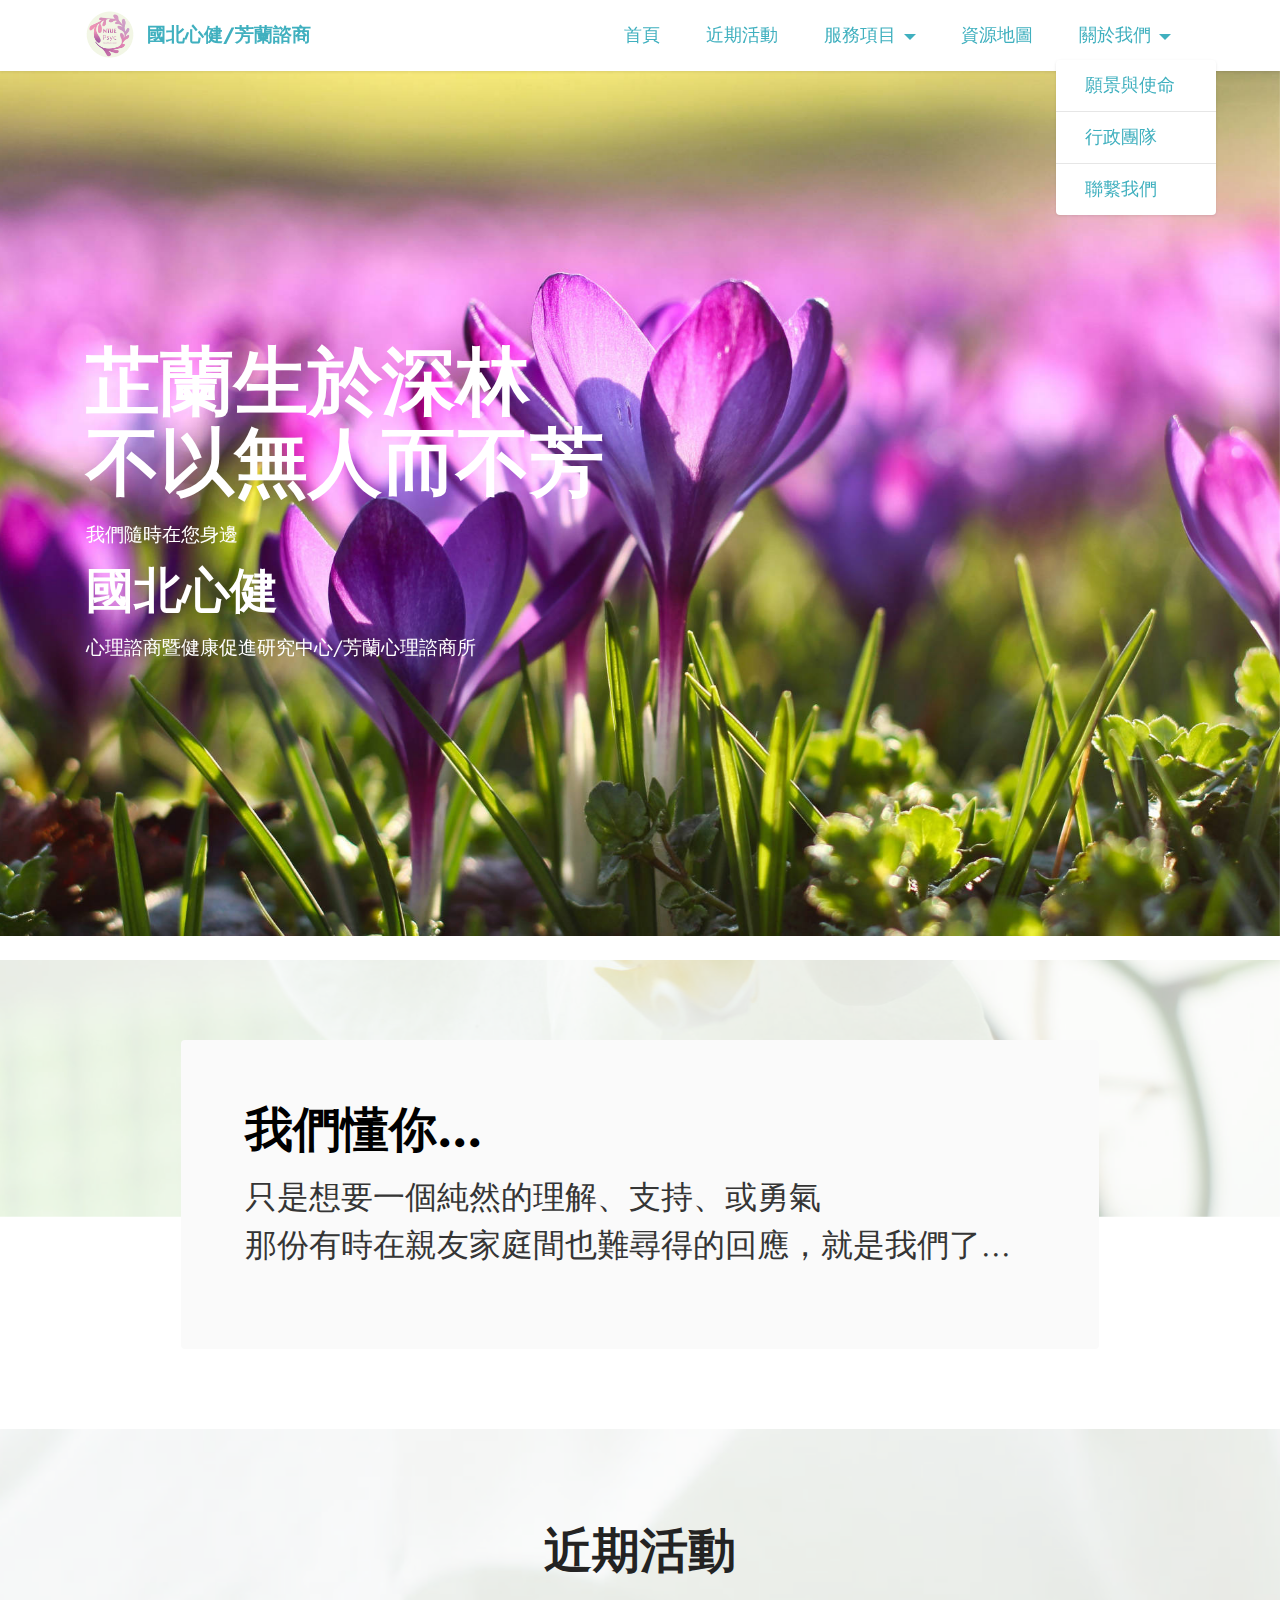
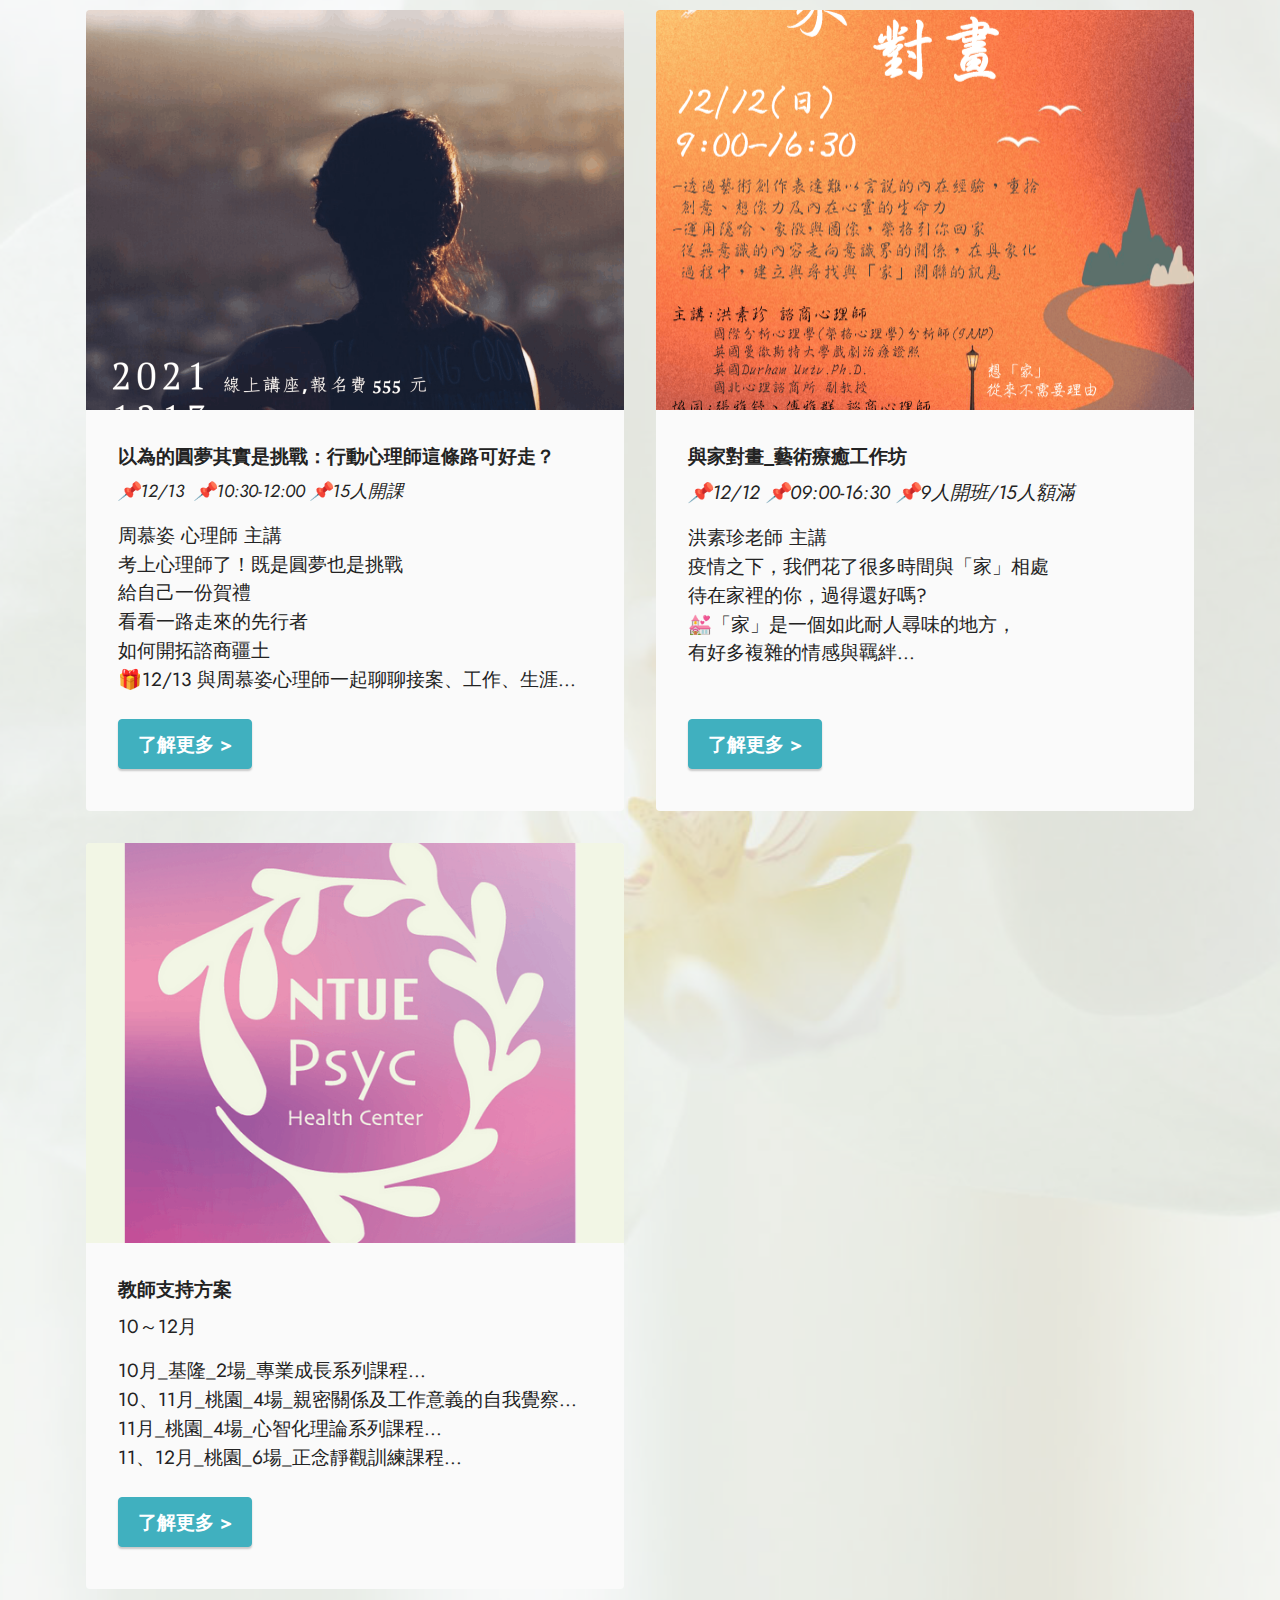
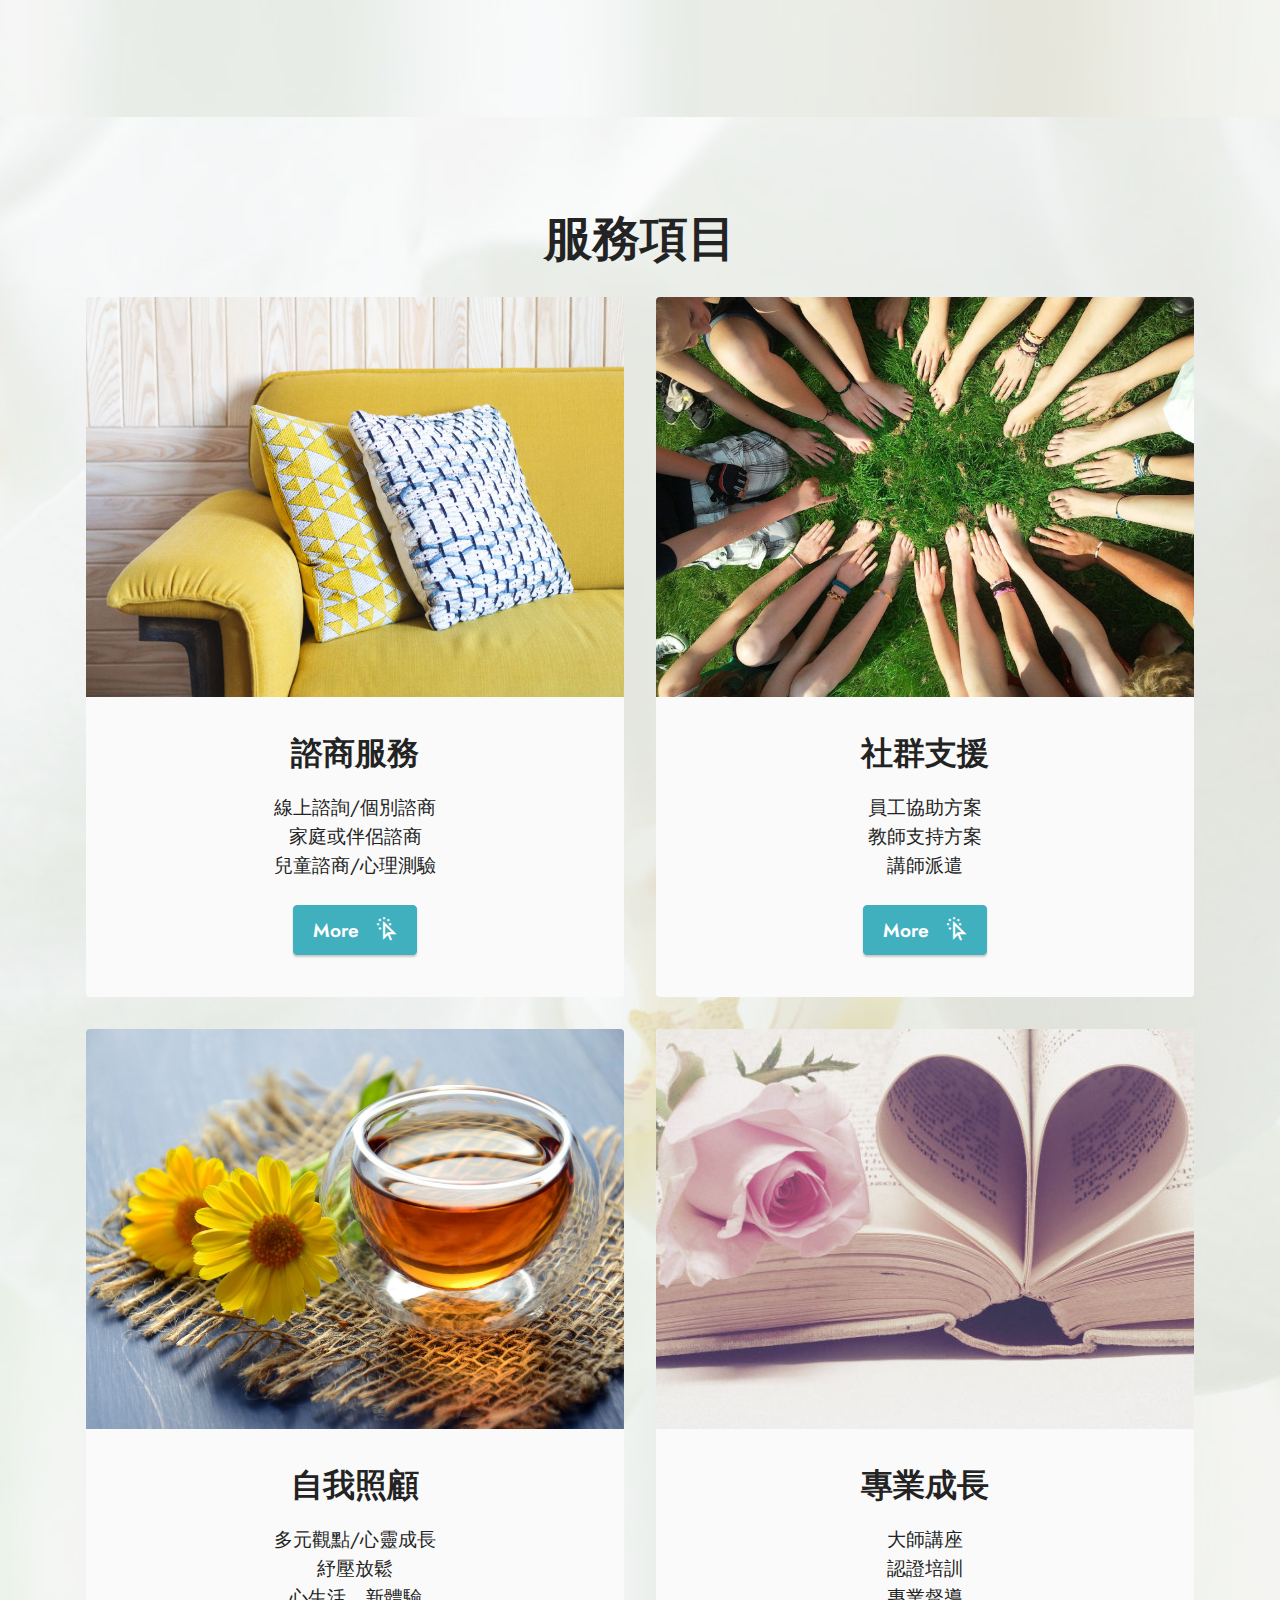
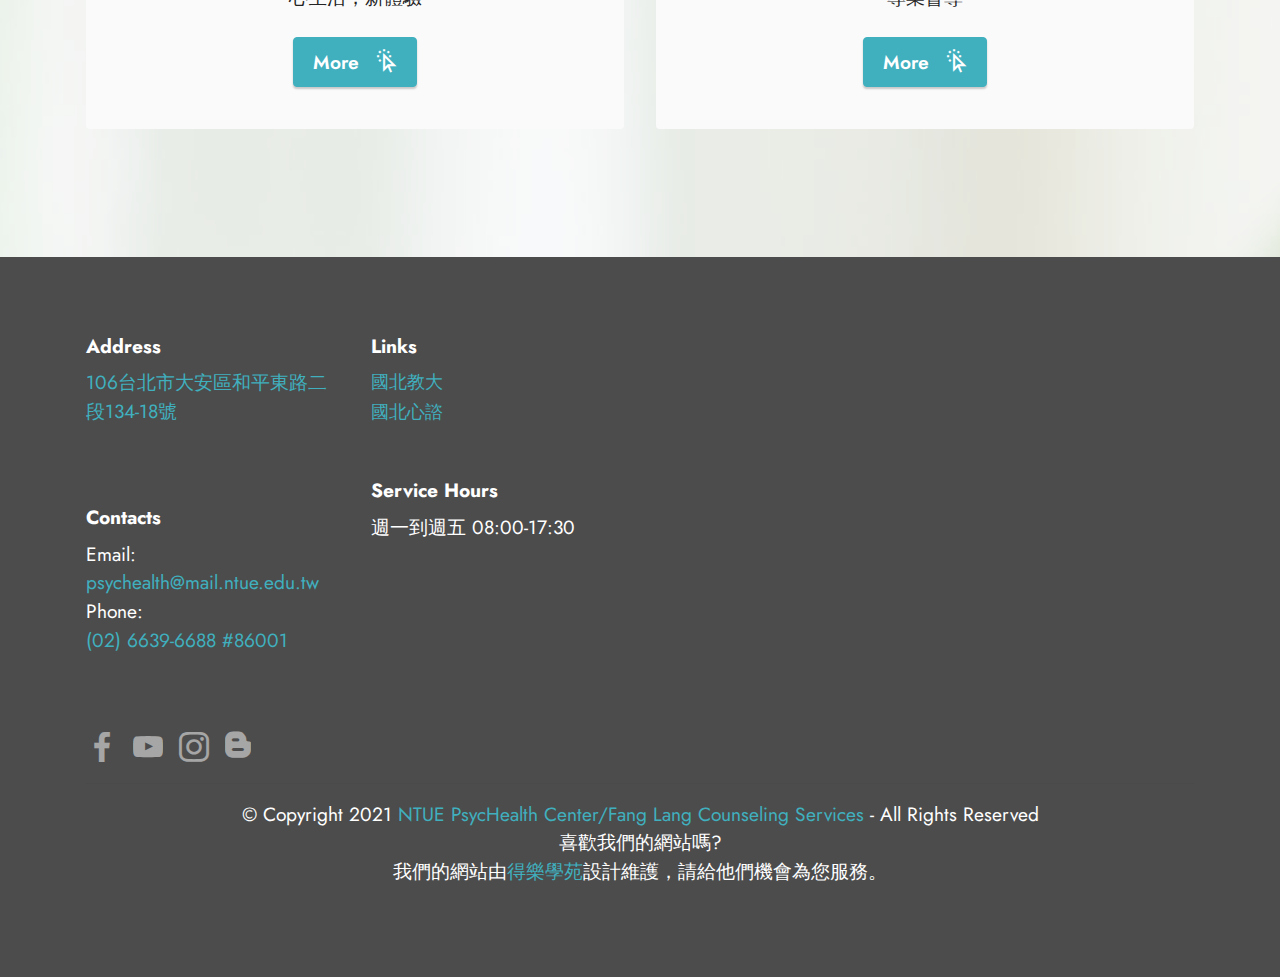
==== commit 9e07a5c8: "2022/02/14" ====
--- a/index.html
+++ b/index.html
@@ -41,7 +41,7 @@
             <div class="navbar-brand">
                 <span class="navbar-logo">
                     <a href="index.html">
-                        <img src="assets/images/logo-1-802x803.png" alt="" style="height: 3rem;">
+                        <img src="assets/images/logo-95x94.png" alt="" style="height: 3rem;">
                     </a>
                 </span>
                 <span class="navbar-caption-wrap"><a class="navbar-caption text-success display-7" href="index.html">國北心健/芳蘭諮商</a></span>
@@ -58,7 +58,7 @@
                 <ul class="navbar-nav nav-dropdown nav-right" data-app-modern-menu="true"><li class="nav-item"><a class="nav-link link text-success display-4" href="index.html#top">首頁</a></li>
                     <li class="nav-item"><a class="nav-link link text-success display-4" href="index.html#近期活動">近期活動</a></li>
                     <li class="nav-item dropdown"><a class="nav-link link dropdown-toggle text-success display-4" href="#" data-toggle="dropdown-submenu" data-bs-toggle="dropdown" data-bs-auto-close="outside" aria-expanded="false">服務項目</a><div class="dropdown-menu" aria-labelledby="dropdown-undefined"><div class="dropdown"><a class="dropdown-item dropdown-toggle text-success display-4" href="#" data-toggle="dropdown-submenu" data-bs-toggle="dropdown" data-bs-auto-close="outside" aria-expanded="false">諮商服務</a><div class="dropdown-menu dropdown-submenu" aria-labelledby="dropdown-undefined"><a class="dropdown-item text-success display-4" href="page4.html#服務內容">服務內容</a><a class="dropdown-item text-success display-4" href="page4.html#心理諮商服務流程">服務流程</a><a class="dropdown-item text-success display-4" href="page4.html#諮商Q&A">諮商Q&amp;A</a></div></div><a class="dropdown-item show text-success display-4" href="page6.html#top" data-bs-auto-close="outside" aria-expanded="false">講座活動</a><a class="dropdown-item show text-success display-4" href="page6.html#教師支持方案" data-bs-auto-close="outside" aria-expanded="false">教師支持方案<br></a><a class="dropdown-item show text-success display-4" href="page5.html" data-bs-auto-close="outside" aria-expanded="false">社群支援</a></div>
-                    </li><li class="nav-item"><a class="nav-link link text-success display-4" href="page2.html">資源地圖</a></li><li class="nav-item dropdown"><a class="nav-link link dropdown-toggle text-success display-4" href="#" data-toggle="dropdown-submenu" data-bs-toggle="dropdown" data-bs-auto-close="outside" aria-expanded="false">關於我們</a><div class="dropdown-menu" aria-labelledby="dropdown-undefined"><a class="dropdown-item text-success display-4" href="page3.html#願景與使命">願景與使命</a><a class="dropdown-item text-success display-4" href="page3.html#行政團隊">行政團隊</a><a class="dropdown-item text-success display-4" href="page3.html#連繫我們">聯繫我們</a></div></li></ul>
+                    </li><li class="nav-item"><a class="nav-link link text-success display-4" href="page2.html">資源地圖</a></li><li class="nav-item dropdown"><a class="nav-link link dropdown-toggle text-success show display-4" href="#" data-toggle="dropdown-submenu" data-bs-toggle="dropdown" data-bs-auto-close="outside" aria-expanded="false">關於我們</a><div class="dropdown-menu show" aria-labelledby="dropdown-undefined" data-bs-popper="none"><a class="dropdown-item text-success display-4" href="page3.html#願景與使命">願景與使命</a><a class="dropdown-item text-success display-4" href="page3.html#行政團隊">行政團隊</a><a class="dropdown-item text-success display-4" href="page3.html#連繫我們">聯繫我們</a></div></li></ul>
                 
                 
             </div>
@@ -121,7 +121,7 @@
             
         </div>
         <div class="row mt-4">
-            <div class="item features-image сol-12 col-md-6 col-lg-6">
+            <div class="item features-image сol-12 col-md-6 col-lg-6 active">
                 <div class="item-wrapper">
                     <div class="item-img">
                         <img src="assets/images/final-1076x1522.png" alt="">
@@ -142,7 +142,7 @@
             <div class="item features-image сol-12 col-md-6 col-lg-6">
                 <div class="item-wrapper">
                     <div class="item-img">
-                        <img src="assets/images/12-1076x1435.png" alt="">
+                        <img src="assets/images/12-1076x1435.png" alt="" data-slide-to="1" data-bs-slide-to="1">
                     </div>
                     <div class="item-content">
                         <h5 class="item-title mbr-fonts-style display-7"><strong>與家對畫_藝術療癒工作坊</strong></h5>
@@ -158,7 +158,7 @@
             </div><div class="item features-image сol-12 col-md-6 col-lg-6">
                 <div class="item-wrapper">
                     <div class="item-img">
-                        <img src="assets/images/logo-1-802x803.png" alt="" data-slide-to="2" data-bs-slide-to="3">
+                        <img src="assets/images/logo-597x605.png" alt="" data-slide-to="2" data-bs-slide-to="2">
                     </div>
                     <div class="item-content">
                         <h5 class="item-title mbr-fonts-style display-7"><strong>教師支持方案</strong></h5>
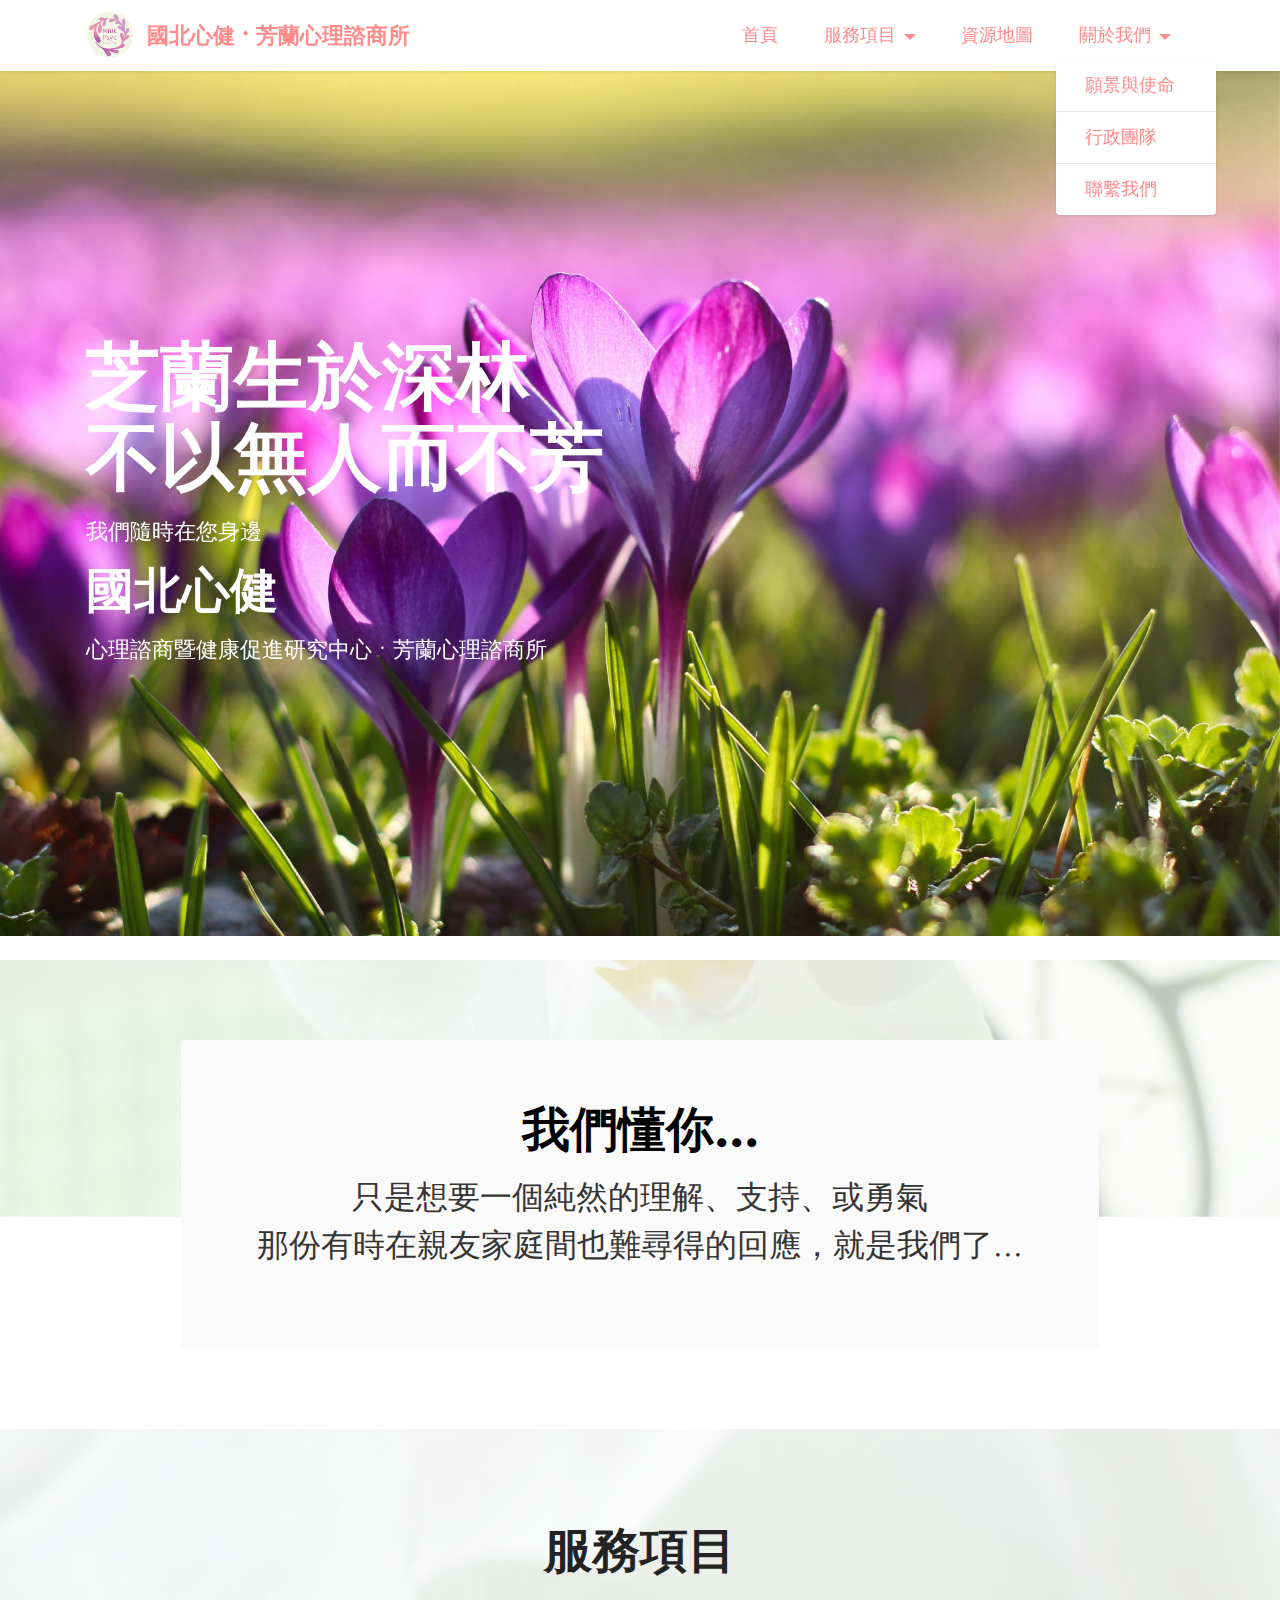
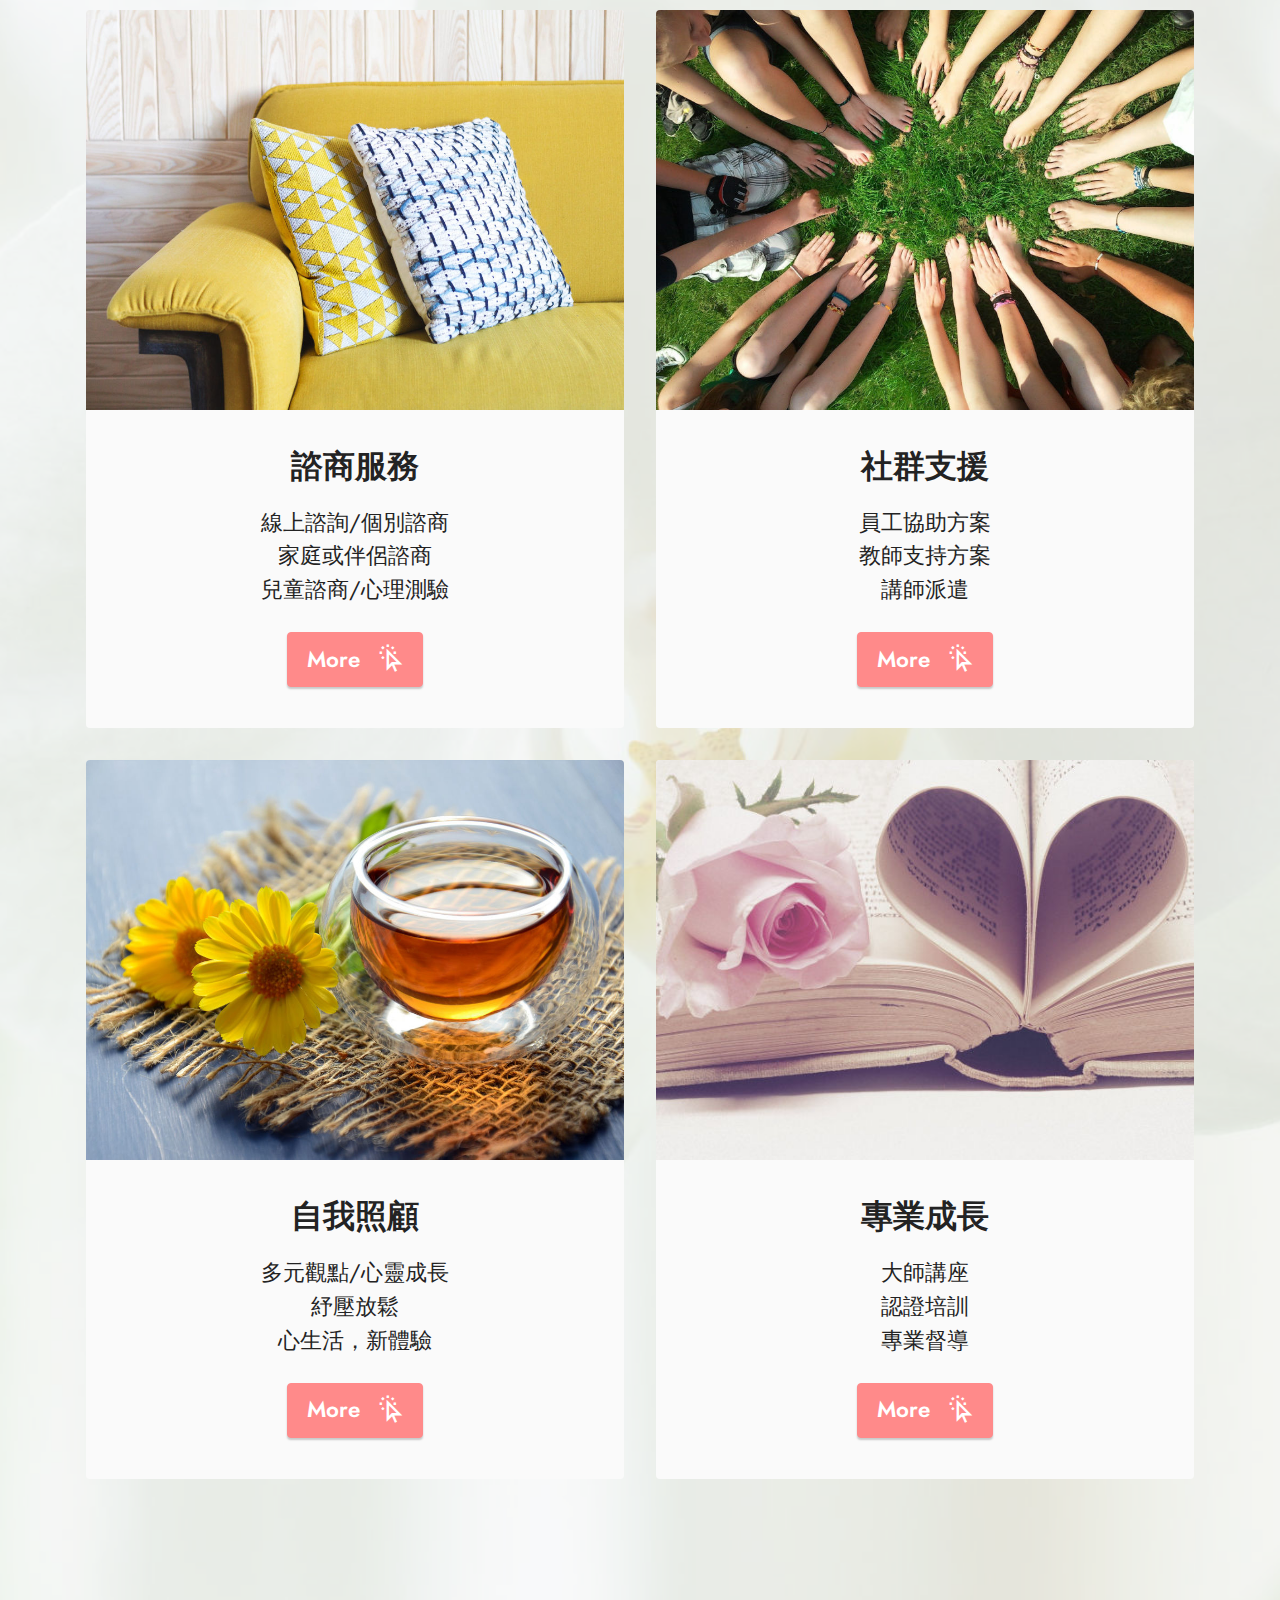
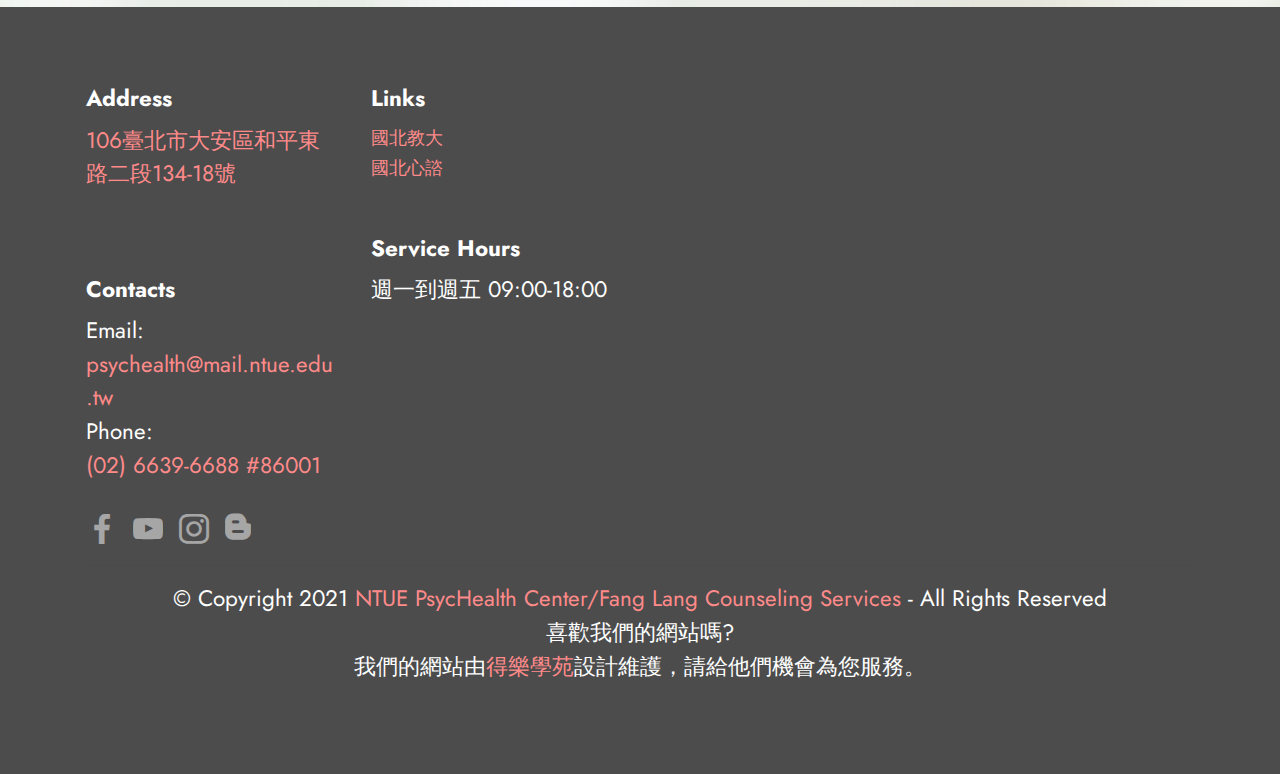
==== commit e5c4b811: "0311首頁更新" ====
--- a/index.html
+++ b/index.html
@@ -44,7 +44,7 @@
                         <img src="assets/images/logo-95x94.png" alt="" style="height: 3rem;">
                     </a>
                 </span>
-                <span class="navbar-caption-wrap"><a class="navbar-caption text-success display-7" href="index.html">國北心健/芳蘭諮商</a></span>
+                <span class="navbar-caption-wrap"><a class="navbar-caption text-success display-7" href="index.html">國北心健 • 芳蘭心理諮商所</a></span>
             </div>
             <button class="navbar-toggler" type="button" data-toggle="collapse" data-bs-toggle="collapse" data-target="#navbarSupportedContent" data-bs-target="#navbarSupportedContent" aria-controls="navbarNavAltMarkup" aria-expanded="false" aria-label="Toggle navigation">
                 <div class="hamburger">
@@ -56,7 +56,7 @@
             </button>
             <div class="collapse navbar-collapse" id="navbarSupportedContent">
                 <ul class="navbar-nav nav-dropdown nav-right" data-app-modern-menu="true"><li class="nav-item"><a class="nav-link link text-success display-4" href="index.html#top">首頁</a></li>
-                    <li class="nav-item"><a class="nav-link link text-success display-4" href="index.html#近期活動">近期活動</a></li>
+                    
                     <li class="nav-item dropdown"><a class="nav-link link dropdown-toggle text-success display-4" href="#" data-toggle="dropdown-submenu" data-bs-toggle="dropdown" data-bs-auto-close="outside" aria-expanded="false">服務項目</a><div class="dropdown-menu" aria-labelledby="dropdown-undefined"><div class="dropdown"><a class="dropdown-item dropdown-toggle text-success display-4" href="#" data-toggle="dropdown-submenu" data-bs-toggle="dropdown" data-bs-auto-close="outside" aria-expanded="false">諮商服務</a><div class="dropdown-menu dropdown-submenu" aria-labelledby="dropdown-undefined"><a class="dropdown-item text-success display-4" href="page4.html#服務內容">服務內容</a><a class="dropdown-item text-success display-4" href="page4.html#心理諮商服務流程">服務流程</a><a class="dropdown-item text-success display-4" href="page4.html#諮商Q&A">諮商Q&amp;A</a></div></div><a class="dropdown-item show text-success display-4" href="page6.html#top" data-bs-auto-close="outside" aria-expanded="false">講座活動</a><a class="dropdown-item show text-success display-4" href="page6.html#教師支持方案" data-bs-auto-close="outside" aria-expanded="false">教師支持方案<br></a><a class="dropdown-item show text-success display-4" href="page5.html" data-bs-auto-close="outside" aria-expanded="false">社群支援</a></div>
                     </li><li class="nav-item"><a class="nav-link link text-success display-4" href="page2.html">資源地圖</a></li><li class="nav-item dropdown"><a class="nav-link link dropdown-toggle text-success show display-4" href="#" data-toggle="dropdown-submenu" data-bs-toggle="dropdown" data-bs-auto-close="outside" aria-expanded="false">關於我們</a><div class="dropdown-menu show" aria-labelledby="dropdown-undefined" data-bs-popper="none"><a class="dropdown-item text-success display-4" href="page3.html#願景與使命">願景與使命</a><a class="dropdown-item text-success display-4" href="page3.html#行政團隊">行政團隊</a><a class="dropdown-item text-success display-4" href="page3.html#連繫我們">聯繫我們</a></div></li></ul>
                 
@@ -75,13 +75,13 @@
     <div class="container">
         <div class="row">
             <div class="col-12 col-lg-8">
-                <h1 class="mbr-section-title mbr-fonts-style mb-3 display-1"><strong>芷蘭生於深林</strong><br><strong>不以無人而不芳</strong><strong><br></strong></h1>
+                <h1 class="mbr-section-title mbr-fonts-style mb-3 display-1"><strong>芝蘭生於深林</strong><br><strong>不以無人而不芳</strong><strong><br></strong></h1>
                 <p class="mbr-text mbr-fonts-style display-7">我們隨時在您身邊</p>
                 <h2 class="mbr-section-subtitle mbr-fonts-style mb-3 display-2"><strong>
                         國北心健
                     </strong></h2>
                 <p class="mbr-text mbr-fonts-style display-7">
-                    心理諮商暨健康促進研究中心/芳蘭心理諮商所</p>
+                    心理諮商暨健康促進研究中心 • 芳蘭心理諮商所</p>
                 
             </div>
         </div>
@@ -111,68 +111,6 @@
     </div>
 </section>
 
-<section data-bs-version="5.1" class="features3 cid-sM5dj9mDRF" id="近期活動">
-    
-    <div class="mbr-overlay"></div>
-    <div class="container">
-        <div class="mbr-section-head">
-            <h4 class="mbr-section-title mbr-fonts-style align-center mb-0 display-2">
-                <strong>近期活動</strong></h4>
-            
-        </div>
-        <div class="row mt-4">
-            <div class="item features-image сol-12 col-md-6 col-lg-6 active">
-                <div class="item-wrapper">
-                    <div class="item-img">
-                        <img src="assets/images/final-1076x1522.png" alt="">
-                    </div>
-                    <div class="item-content">
-                        <h5 class="item-title mbr-fonts-style display-7"><strong>以為的圓夢其實是挑戰：行動心理師這條路可好走？</strong></h5>
-                        <h6 class="item-subtitle mbr-fonts-style mt-1 display-4">
-                            <em>📌12/13&nbsp; 📌10:30-12:00 📌15人開課</em></h6>
-                        <p class="mbr-text mbr-fonts-style mt-3 display-7">周慕姿 心理師 主講<br>考上心理師了！既是圓夢也是挑戰
-<br>給自己一份賀禮
-<br>看看一路走來的先行者
-<br>如何開拓諮商疆土
-<br>🎁12/13 與周慕姿心理師一起聊聊接案、工作、生涯...<br></p>
-                    </div>
-                    <div class="mbr-section-btn item-footer mt-2"><a href="https://www.facebook.com/NTUEPsycHealth/posts/281958900607680" class="btn item-btn btn-success display-7" target="_blank">了解更多 &gt;</a></div>
-                </div>
-            </div>
-            <div class="item features-image сol-12 col-md-6 col-lg-6">
-                <div class="item-wrapper">
-                    <div class="item-img">
-                        <img src="assets/images/12-1076x1435.png" alt="" data-slide-to="1" data-bs-slide-to="1">
-                    </div>
-                    <div class="item-content">
-                        <h5 class="item-title mbr-fonts-style display-7"><strong>與家對畫_藝術療癒工作坊</strong></h5>
-                        <h6 class="item-subtitle mbr-fonts-style mt-1 display-7">
-                            <em>📌12/12 📌09:00-16:30 📌9人開班/15人額滿</em></h6>
-                        <p class="mbr-text mbr-fonts-style mt-3 display-7">洪素珍老師&nbsp;主講<br>疫情之下，我們花了很多時間與「家」相處
-<br>待在家裡的你，過得還好嗎?
-<br>💒「家」是一個如此耐人尋味的地方，
-<br>有好多複雜的情感與羈絆...<br></p>
-                    </div>
-                    <div class="mbr-section-btn item-footer mt-2"><a href="https://forms.gle/s7F8WqteREDtQ9RR7" class="btn item-btn btn-success display-7" target="_blank">了解更多 &gt;</a></div>
-                </div>
-            </div><div class="item features-image сol-12 col-md-6 col-lg-6">
-                <div class="item-wrapper">
-                    <div class="item-img">
-                        <img src="assets/images/logo-597x605.png" alt="" data-slide-to="2" data-bs-slide-to="2">
-                    </div>
-                    <div class="item-content">
-                        <h5 class="item-title mbr-fonts-style display-7"><strong>教師支持方案</strong></h5>
-                        <h6 class="item-subtitle mbr-fonts-style mt-1 display-7">10～12月</h6>
-                        <p class="mbr-text mbr-fonts-style mt-3 display-7">10月_基隆_2場_專業成長系列課程...<br>10、11月_桃園_4場_親密關係及工作意義的自我覺察...<br>11月_桃園_4場_心智化理論系列課程...<br>11、12月_桃園_6場_正念靜觀訓練課程...<br></p>
-                    </div>
-                    <div class="mbr-section-btn item-footer mt-2"><a href="page6.html#教師支持方案" class="btn item-btn btn-success display-7" target="_blank">了解更多 &gt;</a></div>
-                </div>
-            </div>
-            
-        </div>
-    </div>
-</section>
-
 <section data-bs-version="5.1" class="gallery3 cid-sM4heqoXi6" id="服務項目">
     
     <div class="mbr-overlay"></div>
@@ -268,7 +206,7 @@
                 <h5 class="mbr-section-subtitle mbr-fonts-style mb-2 display-7">
                     <strong>Address</strong>
                 </h5>
-                <p class="mbr-text mbr-fonts-style display-7"><a href="https://goo.gl/maps/BftyVi6FdvNdYYbw5" class="text-success" target="_blank">106台北市大安區和平東路二段134-18號</a></p> <br>
+                <p class="mbr-text mbr-fonts-style display-7"><a href="https://goo.gl/maps/BftyVi6FdvNdYYbw5" class="text-success" target="_blank">106臺北市大安區和平東路二段134-18號</a></p> <br>
                 <h5 class="mbr-section-subtitle mbr-fonts-style mb-2 mt-4 display-7">
                     <strong>Contacts</strong>
                 </h5>
@@ -286,7 +224,7 @@
                 </ul>
                 <h5 class="mbr-section-subtitle mbr-fonts-style mb-2 mt-5 display-7"><strong>Service Hours</strong></h5>
                 <p class="mbr-text mbr-fonts-style mb-4 display-7">
-                    週一到週五 08:00-17:30
+                    週一到週五 09:00-18:00
                 </p>
             </div>
             <div class="col-12 col-md-6">
--- a/assets/mobirise/css/mbr-additional.css
+++ b/assets/mobirise/css/mbr-additional.css
@@ -35,11 +35,11 @@
 }
 .display-7 {
   font-family: 'Jost', sans-serif;
-  font-size: 1.2rem;
+  font-size: 1.4rem;
   line-height: 1.5;
 }
 .display-7 > .mbr-iconfont {
-  font-size: 1.5rem;
+  font-size: 1.75rem;
 }
 /* ---- Fluid typography for mobile devices ---- */
 /* 1.4 - font scale ratio ( bootstrap == 1.42857 ) */
@@ -73,9 +73,9 @@
     line-height: calc( 1.4 * (1.35rem + (2 - 1.35) * ((100vw - 20rem) / (48 - 20))));
   }
   .display-7 {
-    font-size: 0.96rem;
-    font-size: calc( 1.07rem + (1.2 - 1.07) * ((100vw - 20rem) / (48 - 20)));
-    line-height: calc( 1.4 * (1.07rem + (1.2 - 1.07) * ((100vw - 20rem) / (48 - 20))));
+    font-size: 1.12rem;
+    font-size: calc( 1.14rem + (1.4 - 1.14) * ((100vw - 20rem) / (48 - 20)));
+    line-height: calc( 1.4 * (1.14rem + (1.4 - 1.14) * ((100vw - 20rem) / (48 - 20))));
   }
 }
 /* Buttons */
@@ -96,10 +96,10 @@
   border-radius: 4px;
 }
 .bg-primary {
-  background-color: #ffb5b5 !important;
+  background-color: #c455a8 !important;
 }
 .bg-success {
-  background-color: #40b0bf !important;
+  background-color: #ff8a8a !important;
 }
 .bg-info {
   background-color: #47b5ed !important;
@@ -112,8 +112,8 @@
 }
 .btn-primary,
 .btn-primary:active {
-  background-color: #ffb5b5 !important;
-  border-color: #ffb5b5 !important;
+  background-color: #c455a8 !important;
+  border-color: #c455a8 !important;
   color: #ffffff !important;
   box-shadow: 0 2px 2px 0 rgba(0, 0, 0, 0.2);
 }
@@ -122,15 +122,15 @@
 .btn-primary.focus,
 .btn-primary.active {
   color: #ffffff !important;
-  background-color: #ff5e5e !important;
-  border-color: #ff5e5e !important;
+  background-color: #903278 !important;
+  border-color: #903278 !important;
   box-shadow: 0 2px 5px 0 rgba(0, 0, 0, 0.2);
 }
 .btn-primary.disabled,
 .btn-primary:disabled {
   color: #ffffff !important;
-  background-color: #ff5e5e !important;
-  border-color: #ff5e5e !important;
+  background-color: #903278 !important;
+  border-color: #903278 !important;
 }
 .btn-secondary,
 .btn-secondary:active {
@@ -178,8 +178,8 @@
 }
 .btn-success,
 .btn-success:active {
-  background-color: #40b0bf !important;
-  border-color: #40b0bf !important;
+  background-color: #ff8a8a !important;
+  border-color: #ff8a8a !important;
   color: #ffffff !important;
   box-shadow: 0 2px 2px 0 rgba(0, 0, 0, 0.2);
 }
@@ -188,15 +188,15 @@
 .btn-success.focus,
 .btn-success.active {
   color: #ffffff !important;
-  background-color: #2a747e !important;
-  border-color: #2a747e !important;
+  background-color: #ff3333 !important;
+  border-color: #ff3333 !important;
   box-shadow: 0 2px 5px 0 rgba(0, 0, 0, 0.2);
 }
 .btn-success.disabled,
 .btn-success:disabled {
   color: #ffffff !important;
-  background-color: #2a747e !important;
-  border-color: #2a747e !important;
+  background-color: #ff3333 !important;
+  border-color: #ff3333 !important;
 }
 .btn-warning,
 .btn-warning:active {
@@ -290,13 +290,13 @@
 .btn-primary-outline:active {
   background-color: transparent !important;
   border-color: transparent;
-  color: #ffb5b5;
+  color: #c455a8;
 }
 .btn-primary-outline:hover,
 .btn-primary-outline:focus,
 .btn-primary-outline.focus,
 .btn-primary-outline.active {
-  color: #ff5e5e !important;
+  color: #903278 !important;
   background-color: transparent!important;
   border-color: transparent!important;
   box-shadow: none!important;
@@ -304,8 +304,8 @@
 .btn-primary-outline.disabled,
 .btn-primary-outline:disabled {
   color: #ffffff !important;
-  background-color: #ffb5b5 !important;
-  border-color: #ffb5b5 !important;
+  background-color: #c455a8 !important;
+  border-color: #c455a8 !important;
 }
 .btn-secondary-outline,
 .btn-secondary-outline:active {
@@ -353,13 +353,13 @@
 .btn-success-outline:active {
   background-color: transparent !important;
   border-color: transparent;
-  color: #40b0bf;
+  color: #ff8a8a;
 }
 .btn-success-outline:hover,
 .btn-success-outline:focus,
 .btn-success-outline.focus,
 .btn-success-outline.active {
-  color: #2a747e !important;
+  color: #ff3333 !important;
   background-color: transparent!important;
   border-color: transparent!important;
   box-shadow: none!important;
@@ -367,8 +367,8 @@
 .btn-success-outline.disabled,
 .btn-success-outline:disabled {
   color: #ffffff !important;
-  background-color: #40b0bf !important;
-  border-color: #40b0bf !important;
+  background-color: #ff8a8a !important;
+  border-color: #ff8a8a !important;
 }
 .btn-warning-outline,
 .btn-warning-outline:active {
@@ -455,13 +455,13 @@
   border-color: #fafafa !important;
 }
 .text-primary {
-  color: #ffb5b5 !important;
+  color: #c455a8 !important;
 }
 .text-secondary {
   color: #e43f3f !important;
 }
 .text-success {
-  color: #40b0bf !important;
+  color: #ff8a8a !important;
 }
 .text-info {
   color: #47b5ed !important;
@@ -481,7 +481,7 @@
 a.text-primary:hover,
 a.text-primary:focus,
 a.text-primary.active {
-  color: #ff4f4f !important;
+  color: #852e6f !important;
 }
 a.text-secondary:hover,
 a.text-secondary:focus,
@@ -491,7 +491,7 @@
 a.text-success:hover,
 a.text-success:focus,
 a.text-success.active {
-  color: #266a73 !important;
+  color: #ff2424 !important;
 }
 a.text-info:hover,
 a.text-info:focus,
@@ -532,7 +532,7 @@
   background-position: 0px 1.2em;
 }
 .nav-tabs .nav-link.active {
-  color: #ffb5b5;
+  color: #c455a8;
 }
 .nav-tabs .nav-link:not(.active) {
   color: #232323;
@@ -550,8 +550,8 @@
   background-color: #ff9966;
 }
 .mbr-gallery-filter li.active .btn {
-  background-color: #ffb5b5;
-  border-color: #ffb5b5;
+  background-color: #c455a8;
+  border-color: #c455a8;
   color: #ffffff;
 }
 .mbr-gallery-filter li.active .btn:focus {
@@ -559,15 +559,15 @@
 }
 a,
 a:hover {
-  color: #ffb5b5;
+  color: #c455a8;
 }
 .mbr-plan-header.bg-primary .mbr-plan-subtitle,
 .mbr-plan-header.bg-primary .mbr-plan-price-desc {
-  color: #ffffff;
+  color: #e5b4d8;
 }
 .mbr-plan-header.bg-success .mbr-plan-subtitle,
 .mbr-plan-header.bg-success .mbr-plan-price-desc {
-  color: #a0d8df;
+  color: #ffffff;
 }
 .mbr-plan-header.bg-info .mbr-plan-subtitle,
 .mbr-plan-header.bg-info .mbr-plan-price-desc {
@@ -597,7 +597,7 @@
 .form-control:hover,
 .form-control:focus {
   box-shadow: rgba(0, 0, 0, 0.07) 0px 1px 1px 0px, rgba(0, 0, 0, 0.07) 0px 1px 3px 0px, rgba(0, 0, 0, 0.03) 0px 0px 0px 1px;
-  border-color: #ffb5b5 !important;
+  border-color: #c455a8 !important;
 }
 .form-control:-webkit-input-placeholder {
   font-family: 'Jost', sans-serif;
@@ -609,19 +609,19 @@
   font-size: 1.375rem;
 }
 blockquote {
-  border-color: #ffb5b5;
+  border-color: #c455a8;
 }
 /* Forms */
 .jq-selectbox li:hover,
 .jq-selectbox li.selected {
-  background-color: #ffb5b5;
+  background-color: #c455a8;
   color: #ffffff;
 }
 .jq-number__spin {
   transition: 0.25s ease;
 }
 .jq-number__spin:hover {
-  border-color: #ffb5b5;
+  border-color: #c455a8;
 }
 .jq-selectbox .jq-selectbox__trigger-arrow,
 .jq-number__spin.minus:after,
@@ -633,14 +633,14 @@
 .jq-selectbox:hover .jq-selectbox__trigger-arrow,
 .jq-number__spin.minus:hover:after,
 .jq-number__spin.plus:hover:after {
-  border-top-color: #ffb5b5;
-  border-bottom-color: #ffb5b5;
+  border-top-color: #c455a8;
+  border-bottom-color: #c455a8;
 }
 .xdsoft_datetimepicker .xdsoft_calendar td.xdsoft_default,
 .xdsoft_datetimepicker .xdsoft_calendar td.xdsoft_current,
 .xdsoft_datetimepicker .xdsoft_timepicker .xdsoft_time_box > div > div.xdsoft_current {
-  color: #000000 !important;
-  background-color: #ffb5b5 !important;
+  color: #ffffff !important;
+  background-color: #c455a8 !important;
   box-shadow: none !important;
 }
 .xdsoft_datetimepicker .xdsoft_calendar td:hover,
@@ -671,7 +671,7 @@
   top: 50%;
   left: 50%;
   transform: translateX(-50%) translateY(-50%);
-  background-image: url("data:image/svg+xml;charset=UTF-8,%3csvg width='32' height='32' viewBox='0 0 64 64' xmlns='http://www.w3.org/2000/svg' stroke='%23ffb5b5' %3e%3cg fill='none' fill-rule='evenodd'%3e%3cg transform='translate(16 16)' stroke-width='2'%3e%3ccircle stroke-opacity='.5' cx='16' cy='16' r='16'/%3e%3cpath d='M32 16c0-9.94-8.06-16-16-16'%3e%3canimateTransform attributeName='transform' type='rotate' from='0 16 16' to='360 16 16' dur='1s' repeatCount='indefinite'/%3e%3c/path%3e%3c/g%3e%3c/g%3e%3c/svg%3e");
+  background-image: url("data:image/svg+xml;charset=UTF-8,%3csvg width='32' height='32' viewBox='0 0 64 64' xmlns='http://www.w3.org/2000/svg' stroke='%23c455a8' %3e%3cg fill='none' fill-rule='evenodd'%3e%3cg transform='translate(16 16)' stroke-width='2'%3e%3ccircle stroke-opacity='.5' cx='16' cy='16' r='16'/%3e%3cpath d='M32 16c0-9.94-8.06-16-16-16'%3e%3canimateTransform attributeName='transform' type='rotate' from='0 16 16' to='360 16 16' dur='1s' repeatCount='indefinite'/%3e%3c/path%3e%3c/g%3e%3c/g%3e%3c/svg%3e");
 }
 section.lazy-placeholder:after {
   opacity: 0.5;
@@ -718,7 +718,7 @@
 }
 .cid-sPrVpOIwL7 .dropdown-item:hover,
 .cid-sPrVpOIwL7 .dropdown-item:focus {
-  background: #ffb5b5 !important;
+  background: #c455a8 !important;
   color: white !important;
 }
 .cid-sPrVpOIwL7 .dropdown-item:hover span {
@@ -1083,72 +1083,8 @@
 }
 .cid-sM5eNSsK0U .card-title,
 .cid-sM5eNSsK0U .card-box {
-  text-align: left;
+  text-align: center;
   color: #000000;
-}
-.cid-sM5dj9mDRF {
-  padding-top: 6rem;
-  padding-bottom: 6rem;
-  background-image: url("../../../assets/images/mbr-1920x1280.jpg");
-}
-.cid-sM5dj9mDRF .mbr-overlay {
-  background: #fafafa;
-  opacity: 0.7;
-}
-.cid-sM5dj9mDRF img,
-.cid-sM5dj9mDRF .item-img {
-  width: 100%;
-  height: 100%;
-  height: 400px;
-  object-fit: cover;
-}
-.cid-sM5dj9mDRF .item:focus,
-.cid-sM5dj9mDRF span:focus {
-  outline: none;
-}
-.cid-sM5dj9mDRF .item {
-  cursor: pointer;
-  margin-bottom: 2rem;
-}
-.cid-sM5dj9mDRF .item-wrapper {
-  position: relative;
-  border-radius: 4px;
-  background: #fafafa;
-  height: 100%;
-  display: flex;
-  flex-flow: column nowrap;
-}
-@media (min-width: 992px) {
-  .cid-sM5dj9mDRF .item-wrapper .item-content {
-    padding: 2rem 2rem 0;
-  }
-  .cid-sM5dj9mDRF .item-wrapper .item-footer {
-    padding: 0 2rem 2rem;
-  }
-}
-@media (max-width: 991px) {
-  .cid-sM5dj9mDRF .item-wrapper .item-content {
-    padding: 1rem 1rem 0;
-  }
-  .cid-sM5dj9mDRF .item-wrapper .item-footer {
-    padding: 0 1rem 1rem;
-  }
-}
-.cid-sM5dj9mDRF .mbr-section-btn {
-  margin-top: auto !important;
-}
-.cid-sM5dj9mDRF .mbr-section-title {
-  color: #232323;
-}
-.cid-sM5dj9mDRF .mbr-text,
-.cid-sM5dj9mDRF .mbr-section-btn {
-  text-align: left;
-}
-.cid-sM5dj9mDRF .item-title {
-  text-align: left;
-}
-.cid-sM5dj9mDRF .item-subtitle {
-  text-align: left;
 }
 .cid-sM4heqoXi6 {
   padding-top: 6rem;
@@ -1500,7 +1436,7 @@
 }
 .cid-sPrVpOIwL7 .dropdown-item:hover,
 .cid-sPrVpOIwL7 .dropdown-item:focus {
-  background: #ffb5b5 !important;
+  background: #c455a8 !important;
   color: white !important;
 }
 .cid-sPrVpOIwL7 .dropdown-item:hover span {
@@ -2114,7 +2050,7 @@
 }
 .cid-sPrVpOIwL7 .dropdown-item:hover,
 .cid-sPrVpOIwL7 .dropdown-item:focus {
-  background: #ffb5b5 !important;
+  background: #c455a8 !important;
   color: white !important;
 }
 .cid-sPrVpOIwL7 .dropdown-item:hover span {
@@ -2649,7 +2585,7 @@
 .cid-sMafS0tG1c .mbr-iconfont {
   font-size: 1.4rem !important;
   font-family: 'Moririse2' !important;
-  color: #ffb5b5;
+  color: #c455a8;
   margin-left: 1rem;
 }
 .cid-sMafS0tG1c .panel-group {
@@ -2689,7 +2625,7 @@
   padding-left: 1rem;
   font-family: 'Moririse2' !important;
   font-size: 1.4rem !important;
-  color: #ffb5b5;
+  color: #c455a8;
 }
 .cid-sMafSC4OVF .panel-body,
 .cid-sMafSC4OVF .card-header {
@@ -2827,7 +2763,7 @@
 }
 .cid-sPrVpOIwL7 .dropdown-item:hover,
 .cid-sPrVpOIwL7 .dropdown-item:focus {
-  background: #ffb5b5 !important;
+  background: #c455a8 !important;
   color: white !important;
 }
 .cid-sPrVpOIwL7 .dropdown-item:hover span {
@@ -3354,7 +3290,7 @@
 }
 .cid-sPrVpOIwL7 .dropdown-item:hover,
 .cid-sPrVpOIwL7 .dropdown-item:focus {
-  background: #ffb5b5 !important;
+  background: #c455a8 !important;
   color: white !important;
 }
 .cid-sPrVpOIwL7 .dropdown-item:hover span {
@@ -4139,7 +4075,7 @@
 }
 .cid-sPrVpOIwL7 .dropdown-item:hover,
 .cid-sPrVpOIwL7 .dropdown-item:focus {
-  background: #ffb5b5 !important;
+  background: #c455a8 !important;
   color: white !important;
 }
 .cid-sPrVpOIwL7 .dropdown-item:hover span {
--- a/assets/mobirise/css/mbr-additional.css
+++ b/assets/mobirise/css/mbr-additional.css
@@ -35,11 +35,11 @@
 }
 .display-7 {
   font-family: 'Jost', sans-serif;
-  font-size: 1.2rem;
+  font-size: 1.4rem;
   line-height: 1.5;
 }
 .display-7 > .mbr-iconfont {
-  font-size: 1.5rem;
+  font-size: 1.75rem;
 }
 /* ---- Fluid typography for mobile devices ---- */
 /* 1.4 - font scale ratio ( bootstrap == 1.42857 ) */
@@ -73,9 +73,9 @@
     line-height: calc( 1.4 * (1.35rem + (2 - 1.35) * ((100vw - 20rem) / (48 - 20))));
   }
   .display-7 {
-    font-size: 0.96rem;
-    font-size: calc( 1.07rem + (1.2 - 1.07) * ((100vw - 20rem) / (48 - 20)));
-    line-height: calc( 1.4 * (1.07rem + (1.2 - 1.07) * ((100vw - 20rem) / (48 - 20))));
+    font-size: 1.12rem;
+    font-size: calc( 1.14rem + (1.4 - 1.14) * ((100vw - 20rem) / (48 - 20)));
+    line-height: calc( 1.4 * (1.14rem + (1.4 - 1.14) * ((100vw - 20rem) / (48 - 20))));
   }
 }
 /* Buttons */
@@ -96,10 +96,10 @@
   border-radius: 4px;
 }
 .bg-primary {
-  background-color: #ffb5b5 !important;
+  background-color: #c455a8 !important;
 }
 .bg-success {
-  background-color: #40b0bf !important;
+  background-color: #ff8a8a !important;
 }
 .bg-info {
   background-color: #47b5ed !important;
@@ -112,8 +112,8 @@
 }
 .btn-primary,
 .btn-primary:active {
-  background-color: #ffb5b5 !important;
-  border-color: #ffb5b5 !important;
+  background-color: #c455a8 !important;
+  border-color: #c455a8 !important;
   color: #ffffff !important;
   box-shadow: 0 2px 2px 0 rgba(0, 0, 0, 0.2);
 }
@@ -122,15 +122,15 @@
 .btn-primary.focus,
 .btn-primary.active {
   color: #ffffff !important;
-  background-color: #ff5e5e !important;
-  border-color: #ff5e5e !important;
+  background-color: #903278 !important;
+  border-color: #903278 !important;
   box-shadow: 0 2px 5px 0 rgba(0, 0, 0, 0.2);
 }
 .btn-primary.disabled,
 .btn-primary:disabled {
   color: #ffffff !important;
-  background-color: #ff5e5e !important;
-  border-color: #ff5e5e !important;
+  background-color: #903278 !important;
+  border-color: #903278 !important;
 }
 .btn-secondary,
 .btn-secondary:active {
@@ -178,8 +178,8 @@
 }
 .btn-success,
 .btn-success:active {
-  background-color: #40b0bf !important;
-  border-color: #40b0bf !important;
+  background-color: #ff8a8a !important;
+  border-color: #ff8a8a !important;
   color: #ffffff !important;
   box-shadow: 0 2px 2px 0 rgba(0, 0, 0, 0.2);
 }
@@ -188,15 +188,15 @@
 .btn-success.focus,
 .btn-success.active {
   color: #ffffff !important;
-  background-color: #2a747e !important;
-  border-color: #2a747e !important;
+  background-color: #ff3333 !important;
+  border-color: #ff3333 !important;
   box-shadow: 0 2px 5px 0 rgba(0, 0, 0, 0.2);
 }
 .btn-success.disabled,
 .btn-success:disabled {
   color: #ffffff !important;
-  background-color: #2a747e !important;
-  border-color: #2a747e !important;
+  background-color: #ff3333 !important;
+  border-color: #ff3333 !important;
 }
 .btn-warning,
 .btn-warning:active {
@@ -290,13 +290,13 @@
 .btn-primary-outline:active {
   background-color: transparent !important;
   border-color: transparent;
-  color: #ffb5b5;
+  color: #c455a8;
 }
 .btn-primary-outline:hover,
 .btn-primary-outline:focus,
 .btn-primary-outline.focus,
 .btn-primary-outline.active {
-  color: #ff5e5e !important;
+  color: #903278 !important;
   background-color: transparent!important;
   border-color: transparent!important;
   box-shadow: none!important;
@@ -304,8 +304,8 @@
 .btn-primary-outline.disabled,
 .btn-primary-outline:disabled {
   color: #ffffff !important;
-  background-color: #ffb5b5 !important;
-  border-color: #ffb5b5 !important;
+  background-color: #c455a8 !important;
+  border-color: #c455a8 !important;
 }
 .btn-secondary-outline,
 .btn-secondary-outline:active {
@@ -353,13 +353,13 @@
 .btn-success-outline:active {
   background-color: transparent !important;
   border-color: transparent;
-  color: #40b0bf;
+  color: #ff8a8a;
 }
 .btn-success-outline:hover,
 .btn-success-outline:focus,
 .btn-success-outline.focus,
 .btn-success-outline.active {
-  color: #2a747e !important;
+  color: #ff3333 !important;
   background-color: transparent!important;
   border-color: transparent!important;
   box-shadow: none!important;
@@ -367,8 +367,8 @@
 .btn-success-outline.disabled,
 .btn-success-outline:disabled {
   color: #ffffff !important;
-  background-color: #40b0bf !important;
-  border-color: #40b0bf !important;
+  background-color: #ff8a8a !important;
+  border-color: #ff8a8a !important;
 }
 .btn-warning-outline,
 .btn-warning-outline:active {
@@ -455,13 +455,13 @@
   border-color: #fafafa !important;
 }
 .text-primary {
-  color: #ffb5b5 !important;
+  color: #c455a8 !important;
 }
 .text-secondary {
   color: #e43f3f !important;
 }
 .text-success {
-  color: #40b0bf !important;
+  color: #ff8a8a !important;
 }
 .text-info {
   color: #47b5ed !important;
@@ -481,7 +481,7 @@
 a.text-primary:hover,
 a.text-primary:focus,
 a.text-primary.active {
-  color: #ff4f4f !important;
+  color: #852e6f !important;
 }
 a.text-secondary:hover,
 a.text-secondary:focus,
@@ -491,7 +491,7 @@
 a.text-success:hover,
 a.text-success:focus,
 a.text-success.active {
-  color: #266a73 !important;
+  color: #ff2424 !important;
 }
 a.text-info:hover,
 a.text-info:focus,
@@ -532,7 +532,7 @@
   background-position: 0px 1.2em;
 }
 .nav-tabs .nav-link.active {
-  color: #ffb5b5;
+  color: #c455a8;
 }
 .nav-tabs .nav-link:not(.active) {
   color: #232323;
@@ -550,8 +550,8 @@
   background-color: #ff9966;
 }
 .mbr-gallery-filter li.active .btn {
-  background-color: #ffb5b5;
-  border-color: #ffb5b5;
+  background-color: #c455a8;
+  border-color: #c455a8;
   color: #ffffff;
 }
 .mbr-gallery-filter li.active .btn:focus {
@@ -559,15 +559,15 @@
 }
 a,
 a:hover {
-  color: #ffb5b5;
+  color: #c455a8;
 }
 .mbr-plan-header.bg-primary .mbr-plan-subtitle,
 .mbr-plan-header.bg-primary .mbr-plan-price-desc {
-  color: #ffffff;
+  color: #e5b4d8;
 }
 .mbr-plan-header.bg-success .mbr-plan-subtitle,
 .mbr-plan-header.bg-success .mbr-plan-price-desc {
-  color: #a0d8df;
+  color: #ffffff;
 }
 .mbr-plan-header.bg-info .mbr-plan-subtitle,
 .mbr-plan-header.bg-info .mbr-plan-price-desc {
@@ -597,7 +597,7 @@
 .form-control:hover,
 .form-control:focus {
   box-shadow: rgba(0, 0, 0, 0.07) 0px 1px 1px 0px, rgba(0, 0, 0, 0.07) 0px 1px 3px 0px, rgba(0, 0, 0, 0.03) 0px 0px 0px 1px;
-  border-color: #ffb5b5 !important;
+  border-color: #c455a8 !important;
 }
 .form-control:-webkit-input-placeholder {
   font-family: 'Jost', sans-serif;
@@ -609,19 +609,19 @@
   font-size: 1.375rem;
 }
 blockquote {
-  border-color: #ffb5b5;
+  border-color: #c455a8;
 }
 /* Forms */
 .jq-selectbox li:hover,
 .jq-selectbox li.selected {
-  background-color: #ffb5b5;
+  background-color: #c455a8;
   color: #ffffff;
 }
 .jq-number__spin {
   transition: 0.25s ease;
 }
 .jq-number__spin:hover {
-  border-color: #ffb5b5;
+  border-color: #c455a8;
 }
 .jq-selectbox .jq-selectbox__trigger-arrow,
 .jq-number__spin.minus:after,
@@ -633,14 +633,14 @@
 .jq-selectbox:hover .jq-selectbox__trigger-arrow,
 .jq-number__spin.minus:hover:after,
 .jq-number__spin.plus:hover:after {
-  border-top-color: #ffb5b5;
-  border-bottom-color: #ffb5b5;
+  border-top-color: #c455a8;
+  border-bottom-color: #c455a8;
 }
 .xdsoft_datetimepicker .xdsoft_calendar td.xdsoft_default,
 .xdsoft_datetimepicker .xdsoft_calendar td.xdsoft_current,
 .xdsoft_datetimepicker .xdsoft_timepicker .xdsoft_time_box > div > div.xdsoft_current {
-  color: #000000 !important;
-  background-color: #ffb5b5 !important;
+  color: #ffffff !important;
+  background-color: #c455a8 !important;
   box-shadow: none !important;
 }
 .xdsoft_datetimepicker .xdsoft_calendar td:hover,
@@ -671,7 +671,7 @@
   top: 50%;
   left: 50%;
   transform: translateX(-50%) translateY(-50%);
-  background-image: url("data:image/svg+xml;charset=UTF-8,%3csvg width='32' height='32' viewBox='0 0 64 64' xmlns='http://www.w3.org/2000/svg' stroke='%23ffb5b5' %3e%3cg fill='none' fill-rule='evenodd'%3e%3cg transform='translate(16 16)' stroke-width='2'%3e%3ccircle stroke-opacity='.5' cx='16' cy='16' r='16'/%3e%3cpath d='M32 16c0-9.94-8.06-16-16-16'%3e%3canimateTransform attributeName='transform' type='rotate' from='0 16 16' to='360 16 16' dur='1s' repeatCount='indefinite'/%3e%3c/path%3e%3c/g%3e%3c/g%3e%3c/svg%3e");
+  background-image: url("data:image/svg+xml;charset=UTF-8,%3csvg width='32' height='32' viewBox='0 0 64 64' xmlns='http://www.w3.org/2000/svg' stroke='%23c455a8' %3e%3cg fill='none' fill-rule='evenodd'%3e%3cg transform='translate(16 16)' stroke-width='2'%3e%3ccircle stroke-opacity='.5' cx='16' cy='16' r='16'/%3e%3cpath d='M32 16c0-9.94-8.06-16-16-16'%3e%3canimateTransform attributeName='transform' type='rotate' from='0 16 16' to='360 16 16' dur='1s' repeatCount='indefinite'/%3e%3c/path%3e%3c/g%3e%3c/g%3e%3c/svg%3e");
 }
 section.lazy-placeholder:after {
   opacity: 0.5;
@@ -718,7 +718,7 @@
 }
 .cid-sPrVpOIwL7 .dropdown-item:hover,
 .cid-sPrVpOIwL7 .dropdown-item:focus {
-  background: #ffb5b5 !important;
+  background: #c455a8 !important;
   color: white !important;
 }
 .cid-sPrVpOIwL7 .dropdown-item:hover span {
@@ -1083,72 +1083,8 @@
 }
 .cid-sM5eNSsK0U .card-title,
 .cid-sM5eNSsK0U .card-box {
-  text-align: left;
+  text-align: center;
   color: #000000;
-}
-.cid-sM5dj9mDRF {
-  padding-top: 6rem;
-  padding-bottom: 6rem;
-  background-image: url("../../../assets/images/mbr-1920x1280.jpg");
-}
-.cid-sM5dj9mDRF .mbr-overlay {
-  background: #fafafa;
-  opacity: 0.7;
-}
-.cid-sM5dj9mDRF img,
-.cid-sM5dj9mDRF .item-img {
-  width: 100%;
-  height: 100%;
-  height: 400px;
-  object-fit: cover;
-}
-.cid-sM5dj9mDRF .item:focus,
-.cid-sM5dj9mDRF span:focus {
-  outline: none;
-}
-.cid-sM5dj9mDRF .item {
-  cursor: pointer;
-  margin-bottom: 2rem;
-}
-.cid-sM5dj9mDRF .item-wrapper {
-  position: relative;
-  border-radius: 4px;
-  background: #fafafa;
-  height: 100%;
-  display: flex;
-  flex-flow: column nowrap;
-}
-@media (min-width: 992px) {
-  .cid-sM5dj9mDRF .item-wrapper .item-content {
-    padding: 2rem 2rem 0;
-  }
-  .cid-sM5dj9mDRF .item-wrapper .item-footer {
-    padding: 0 2rem 2rem;
-  }
-}
-@media (max-width: 991px) {
-  .cid-sM5dj9mDRF .item-wrapper .item-content {
-    padding: 1rem 1rem 0;
-  }
-  .cid-sM5dj9mDRF .item-wrapper .item-footer {
-    padding: 0 1rem 1rem;
-  }
-}
-.cid-sM5dj9mDRF .mbr-section-btn {
-  margin-top: auto !important;
-}
-.cid-sM5dj9mDRF .mbr-section-title {
-  color: #232323;
-}
-.cid-sM5dj9mDRF .mbr-text,
-.cid-sM5dj9mDRF .mbr-section-btn {
-  text-align: left;
-}
-.cid-sM5dj9mDRF .item-title {
-  text-align: left;
-}
-.cid-sM5dj9mDRF .item-subtitle {
-  text-align: left;
 }
 .cid-sM4heqoXi6 {
   padding-top: 6rem;
@@ -1500,7 +1436,7 @@
 }
 .cid-sPrVpOIwL7 .dropdown-item:hover,
 .cid-sPrVpOIwL7 .dropdown-item:focus {
-  background: #ffb5b5 !important;
+  background: #c455a8 !important;
   color: white !important;
 }
 .cid-sPrVpOIwL7 .dropdown-item:hover span {
@@ -2114,7 +2050,7 @@
 }
 .cid-sPrVpOIwL7 .dropdown-item:hover,
 .cid-sPrVpOIwL7 .dropdown-item:focus {
-  background: #ffb5b5 !important;
+  background: #c455a8 !important;
   color: white !important;
 }
 .cid-sPrVpOIwL7 .dropdown-item:hover span {
@@ -2649,7 +2585,7 @@
 .cid-sMafS0tG1c .mbr-iconfont {
   font-size: 1.4rem !important;
   font-family: 'Moririse2' !important;
-  color: #ffb5b5;
+  color: #c455a8;
   margin-left: 1rem;
 }
 .cid-sMafS0tG1c .panel-group {
@@ -2689,7 +2625,7 @@
   padding-left: 1rem;
   font-family: 'Moririse2' !important;
   font-size: 1.4rem !important;
-  color: #ffb5b5;
+  color: #c455a8;
 }
 .cid-sMafSC4OVF .panel-body,
 .cid-sMafSC4OVF .card-header {
@@ -2827,7 +2763,7 @@
 }
 .cid-sPrVpOIwL7 .dropdown-item:hover,
 .cid-sPrVpOIwL7 .dropdown-item:focus {
-  background: #ffb5b5 !important;
+  background: #c455a8 !important;
   color: white !important;
 }
 .cid-sPrVpOIwL7 .dropdown-item:hover span {
@@ -3354,7 +3290,7 @@
 }
 .cid-sPrVpOIwL7 .dropdown-item:hover,
 .cid-sPrVpOIwL7 .dropdown-item:focus {
-  background: #ffb5b5 !important;
+  background: #c455a8 !important;
   color: white !important;
 }
 .cid-sPrVpOIwL7 .dropdown-item:hover span {
@@ -4139,7 +4075,7 @@
 }
 .cid-sPrVpOIwL7 .dropdown-item:hover,
 .cid-sPrVpOIwL7 .dropdown-item:focus {
-  background: #ffb5b5 !important;
+  background: #c455a8 !important;
   color: white !important;
 }
 .cid-sPrVpOIwL7 .dropdown-item:hover span {
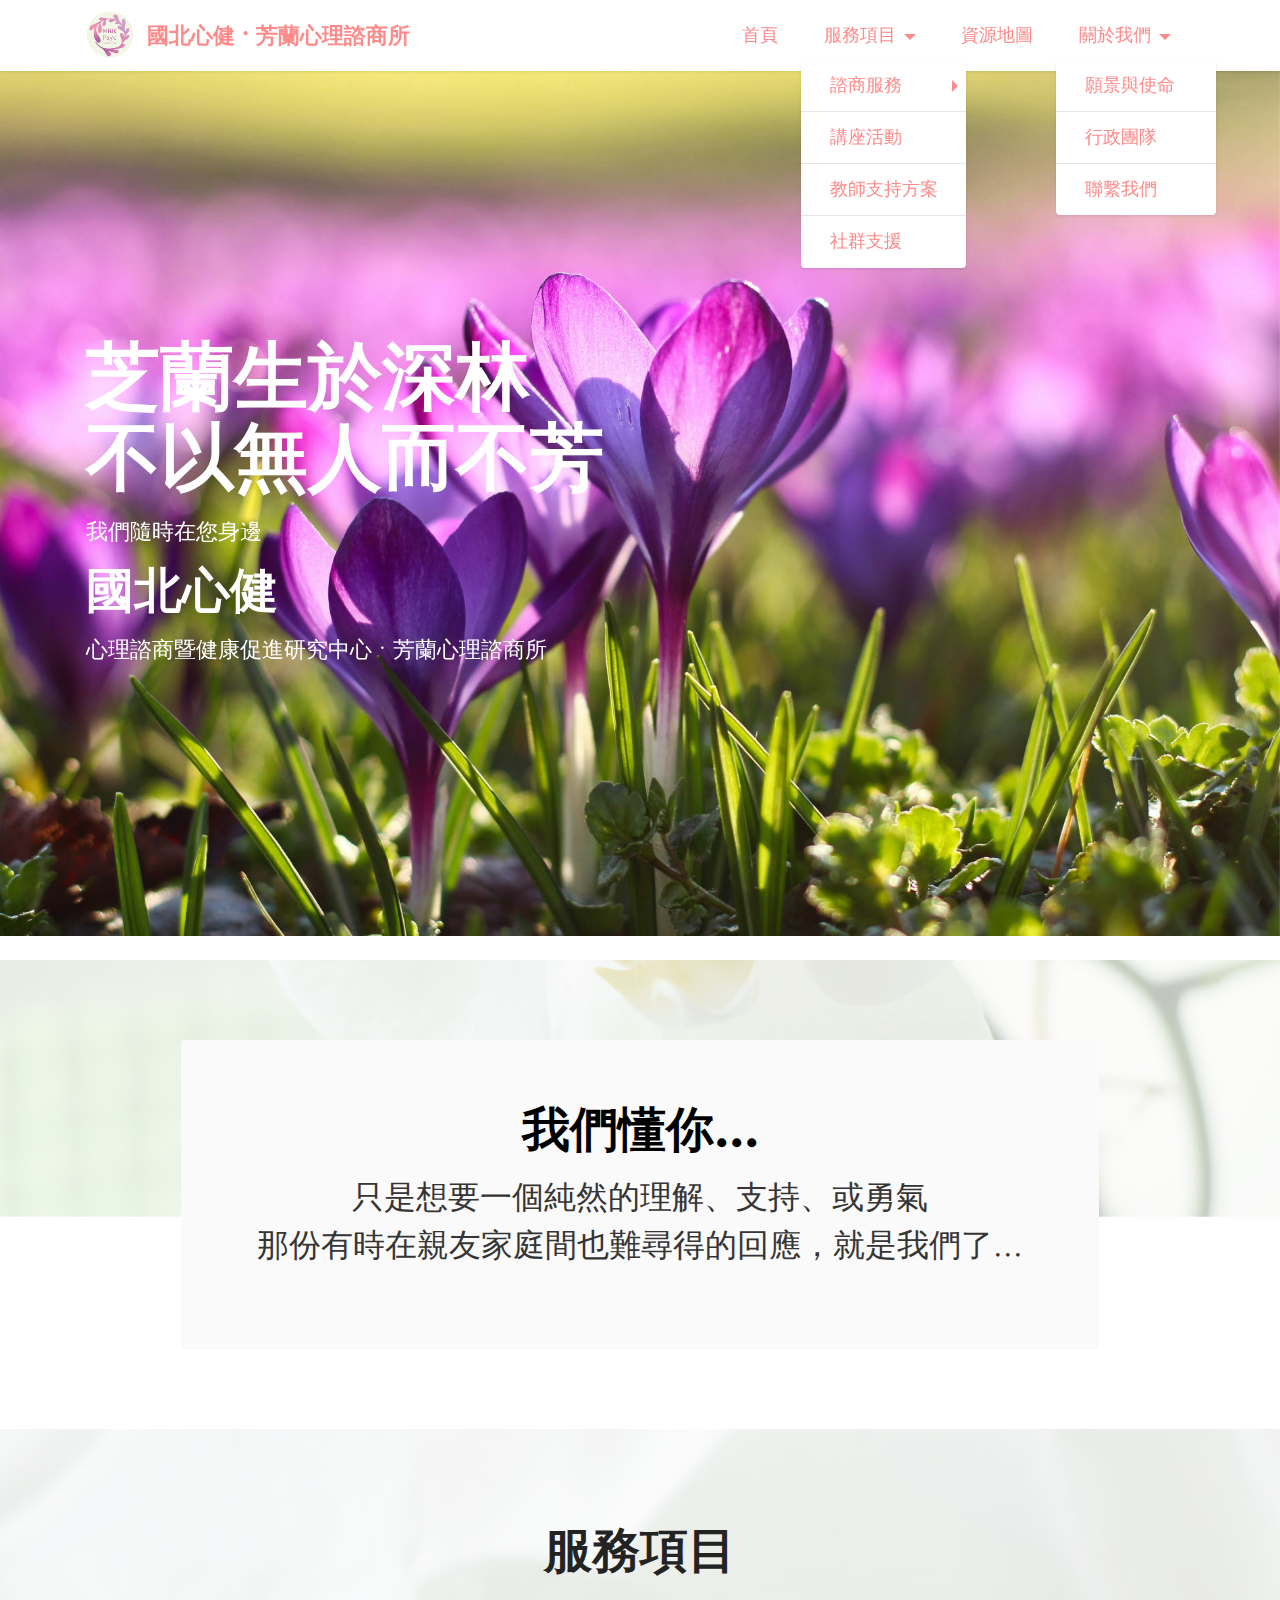
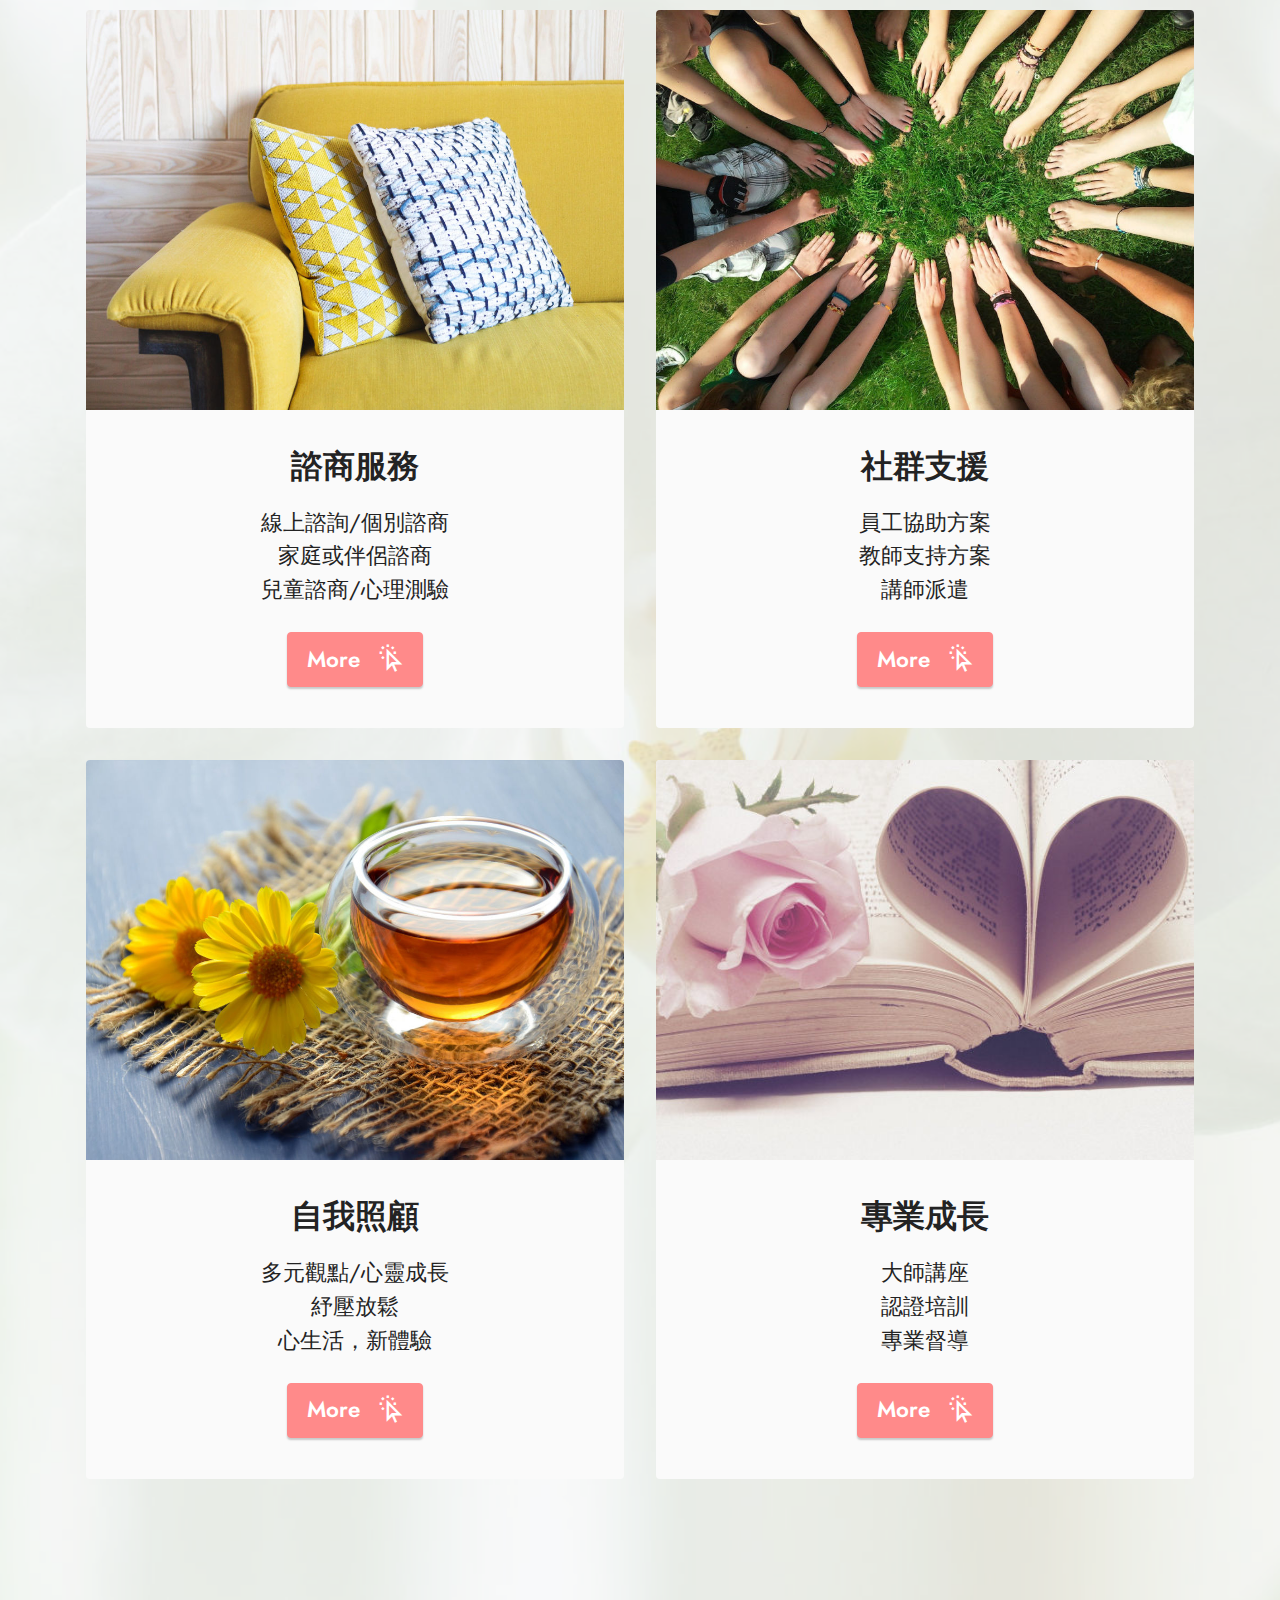
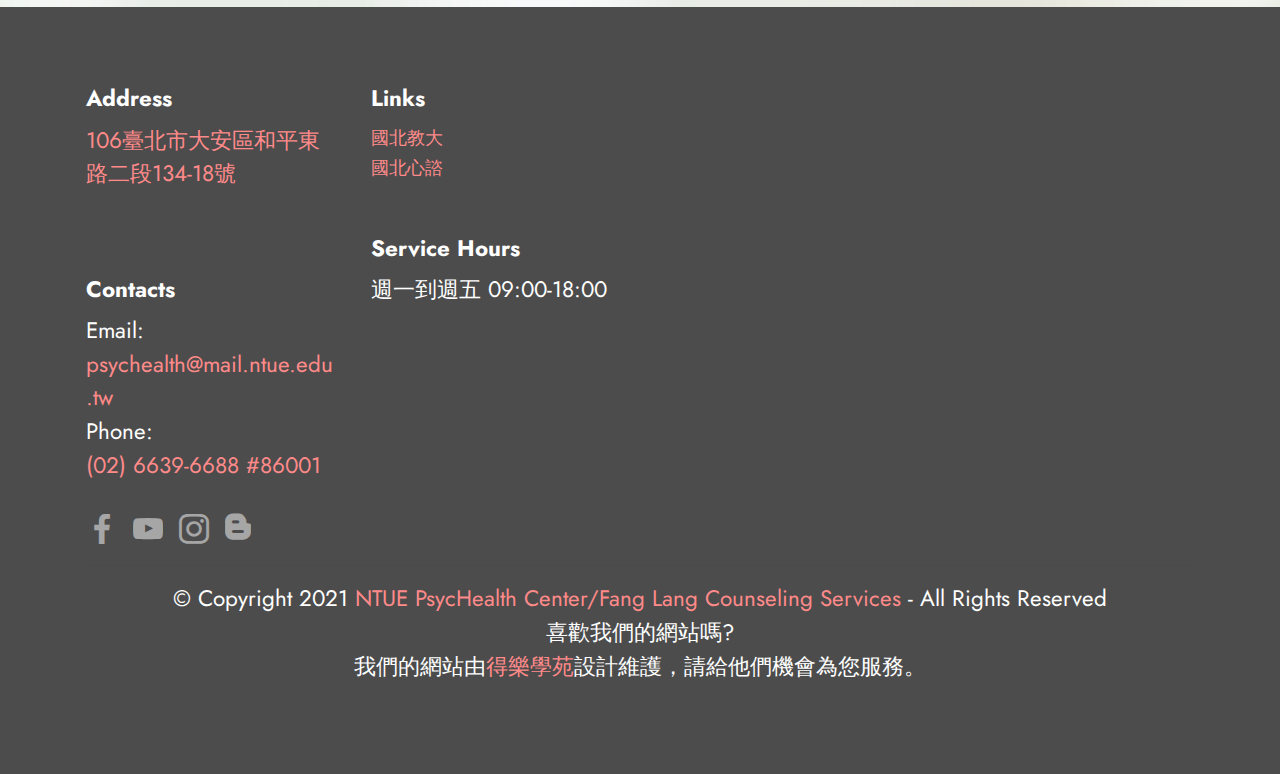
==== commit d0c6de7c: "0311更新團隊資料" ====
--- a/index.html
+++ b/index.html
@@ -57,7 +57,7 @@
             <div class="collapse navbar-collapse" id="navbarSupportedContent">
                 <ul class="navbar-nav nav-dropdown nav-right" data-app-modern-menu="true"><li class="nav-item"><a class="nav-link link text-success display-4" href="index.html#top">首頁</a></li>
                     
-                    <li class="nav-item dropdown"><a class="nav-link link dropdown-toggle text-success display-4" href="#" data-toggle="dropdown-submenu" data-bs-toggle="dropdown" data-bs-auto-close="outside" aria-expanded="false">服務項目</a><div class="dropdown-menu" aria-labelledby="dropdown-undefined"><div class="dropdown"><a class="dropdown-item dropdown-toggle text-success display-4" href="#" data-toggle="dropdown-submenu" data-bs-toggle="dropdown" data-bs-auto-close="outside" aria-expanded="false">諮商服務</a><div class="dropdown-menu dropdown-submenu" aria-labelledby="dropdown-undefined"><a class="dropdown-item text-success display-4" href="page4.html#服務內容">服務內容</a><a class="dropdown-item text-success display-4" href="page4.html#心理諮商服務流程">服務流程</a><a class="dropdown-item text-success display-4" href="page4.html#諮商Q&A">諮商Q&amp;A</a></div></div><a class="dropdown-item show text-success display-4" href="page6.html#top" data-bs-auto-close="outside" aria-expanded="false">講座活動</a><a class="dropdown-item show text-success display-4" href="page6.html#教師支持方案" data-bs-auto-close="outside" aria-expanded="false">教師支持方案<br></a><a class="dropdown-item show text-success display-4" href="page5.html" data-bs-auto-close="outside" aria-expanded="false">社群支援</a></div>
+                    <li class="nav-item dropdown open"><a class="nav-link link dropdown-toggle text-success show display-4" href="#" data-toggle="dropdown-submenu" data-bs-toggle="dropdown" data-bs-auto-close="outside" aria-expanded="true">服務項目</a><div class="dropdown-menu show" aria-labelledby="dropdown-undefined" data-bs-popper="none"><div class="dropdown"><a class="dropdown-item dropdown-toggle text-success display-4" href="#" data-toggle="dropdown-submenu" data-bs-toggle="dropdown" data-bs-auto-close="outside" aria-expanded="false">諮商服務</a><div class="dropdown-menu dropdown-submenu" aria-labelledby="dropdown-undefined"><a class="dropdown-item text-success display-4" href="page4.html#服務內容">服務內容</a><a class="dropdown-item text-success display-4" href="page4.html#心理諮商服務流程">服務流程</a><a class="dropdown-item text-success display-4" href="page4.html#諮商Q&A">諮商Q&amp;A</a></div></div><a class="dropdown-item show text-success display-4" href="page6.html#top" data-bs-auto-close="outside" aria-expanded="false">講座活動</a><a class="dropdown-item show text-success display-4" href="page6.html#教師支持方案" data-bs-auto-close="outside" aria-expanded="false">教師支持方案<br></a><a class="dropdown-item show text-success display-4" href="page5.html" data-bs-auto-close="outside" aria-expanded="false">社群支援</a></div>
                     </li><li class="nav-item"><a class="nav-link link text-success display-4" href="page2.html">資源地圖</a></li><li class="nav-item dropdown"><a class="nav-link link dropdown-toggle text-success show display-4" href="#" data-toggle="dropdown-submenu" data-bs-toggle="dropdown" data-bs-auto-close="outside" aria-expanded="false">關於我們</a><div class="dropdown-menu show" aria-labelledby="dropdown-undefined" data-bs-popper="none"><a class="dropdown-item text-success display-4" href="page3.html#願景與使命">願景與使命</a><a class="dropdown-item text-success display-4" href="page3.html#行政團隊">行政團隊</a><a class="dropdown-item text-success display-4" href="page3.html#連繫我們">聯繫我們</a></div></li></ul>
                 
                 
@@ -228,7 +228,7 @@
                 </p>
             </div>
             <div class="col-12 col-md-6">
-                <div class="google-map"><iframe frameborder="0" style="border:0" src="https://www.google.com/maps/embed/v1/place?key=AIzaSyCNveGQ9bfpKFwWzQLLftrR9hNiHwdqQG8&amp;q=國北心健" allowfullscreen=""></iframe></div>
+                <div class="google-map"><iframe frameborder="0" style="border:0" src="https://www.google.com/maps/embed/v1/place?key=AIzaSyDk89J4FSunMF33ruMVWJaJht_Ro0kvoXs&amp;q=國北心健" allowfullscreen=""></iframe></div>
             </div>
             <div class="col-md-6">
                 <div class="social-list align-left">
